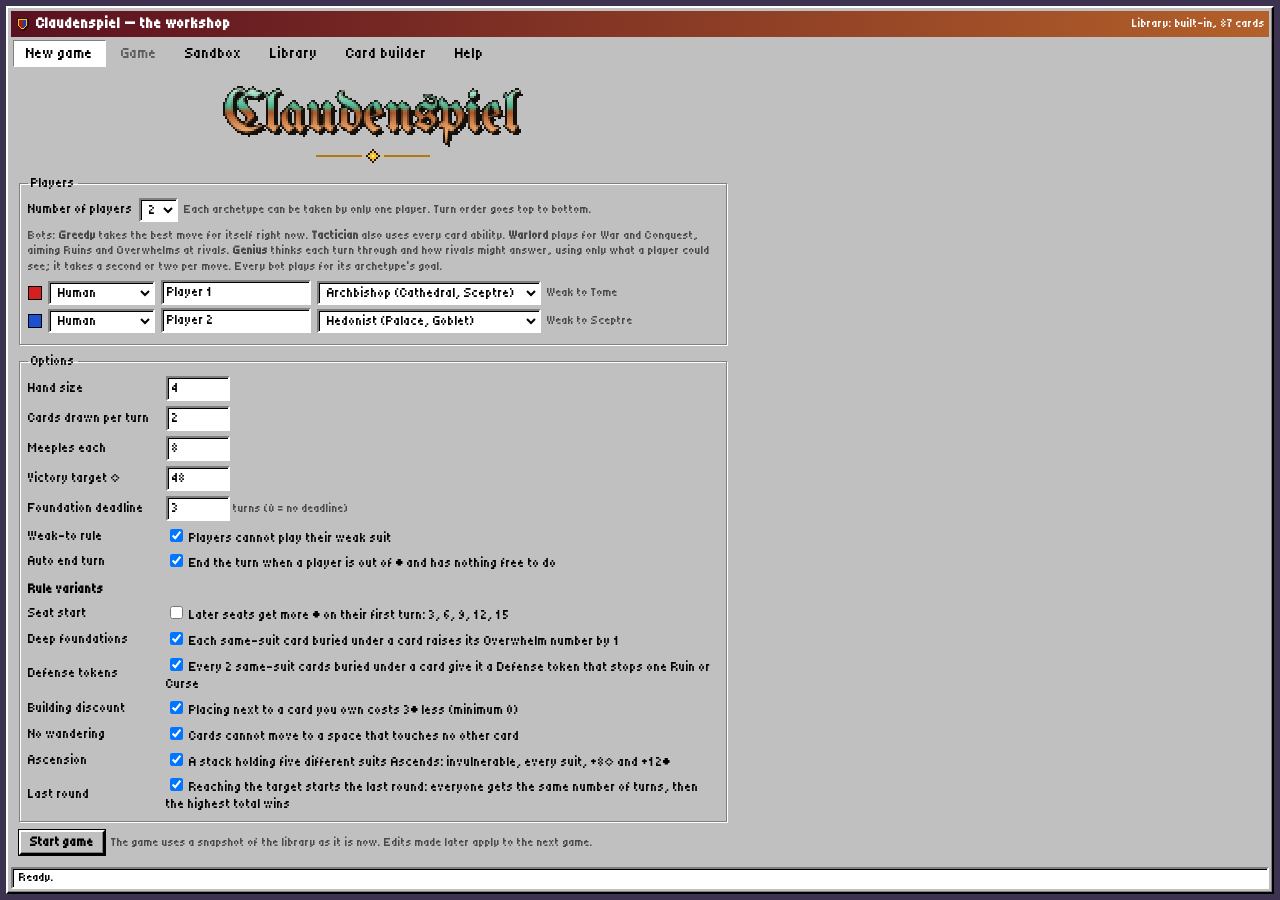
==== claudenspiel.html @ fe112f53 "Start Claudenspiel: Claude's own fork of the game, kept in claudenspiel/ A separate app with its own" ====
<!DOCTYPE html>
<html lang="en">
<head>
<meta charset="utf-8">
<meta name="viewport" content="width=device-width, initial-scale=1, viewport-fit=cover">
<title>Claudenspiel</title>
<link rel="preconnect" href="https://fonts.googleapis.com">
<link rel="preconnect" href="https://fonts.gstatic.com" crossorigin>
<link href="https://fonts.googleapis.com/css2?family=DotGothic16&display=swap" rel="stylesheet">
<link href="https://fonts.googleapis.com/css2?family=Tiny5&text=%E2%97%8F&display=swap" rel="stylesheet">
<link href="https://fonts.googleapis.com/css2?family=Jacquard+24&display=swap" rel="stylesheet">
<style>
:root { --logo: url([data-uri]); }
/* Kartenspiel styles: a Windows 95 look. Colors are variables here, redefined for dark mode below. */
/* Rules later in the file override earlier ones, so the newer tweaks sit near the bottom. */
:root {
  --desk: #008080; --face: #c0c0c0; --hi: #ffffff; --lo: #808080; --dk: #000000;
  --text: #000000; --field: #ffffff; --title1: #000080; --title2: #1084d0; --titletext: #ffffff;
  --sel: #000080; --seltext: #ffffff; --tip: #ffffe1; --muted: #4a4a4a;
  --see: #e8c400; --seefill: rgba(255, 230, 0, .38); --seenby: #00a6c8; --legal: rgba(0, 170, 0, .28); --legaledge: #008a00;
  --opt: #ff7a00; --focus: #000080;
  color-scheme: light;
  box-sizing: border-box;
  padding-top: env(safe-area-inset-top, 0px);
  padding-bottom: env(safe-area-inset-bottom, 0px);
}
/* Dark mode follows the system unless data-theme="light"; data-theme="dark" forces it. */
@media (prefers-color-scheme: dark) {
  :root:not([data-theme="light"]) {
    --desk: #0c3434; --face: #4b4b4b; --hi: #757575; --lo: #2a2a2a; --dk: #0a0a0a;
    --text: #f1f1f1; --field: #2c2c2c; --title1: #1b1b62; --title2: #3d63ad; --sel: #3d63ad; --tip: #3d3b25; --muted: #c8c8c8;
    --focus: #9ab8ff; color-scheme: dark;
  }
}
:root[data-theme="dark"] {
  --desk: #0c3434; --face: #4b4b4b; --hi: #757575; --lo: #2a2a2a; --dk: #0a0a0a;
  --text: #f1f1f1; --field: #2c2c2c; --title1: #1b1b62; --title2: #3d63ad; --sel: #3d63ad; --tip: #3d3b25; --muted: #c8c8c8;
  --focus: #9ab8ff; color-scheme: dark;
}
*, *::before, *::after { box-sizing: border-box; }
html { height: 100%; scroll-padding-top: env(safe-area-inset-top, 0px); }
/* Text is DotGothic16, whose digits are easy to tell apart. Its ● is an oversized full-width glyph, so build.sh
   loads Tiny5 with just that one character (text=●), listed first so only ● comes from it. */
body {
  height: 100%; margin: 0; background: var(--desk); color: var(--text);
  font-family: "Tiny5", "DotGothic16", Tahoma, "MS Sans Serif", Geneva, sans-serif; font-size: 13px; line-height: 1.3;
}
button, input, select, textarea { font: inherit; color: var(--text); }

/* bevels */
.raised { border: 2px solid; border-color: var(--hi) var(--dk) var(--dk) var(--hi); box-shadow: inset -1px -1px var(--lo), inset 1px 1px var(--face); background: var(--face); }
.sunken { border: 2px solid; border-color: var(--lo) var(--hi) var(--hi) var(--lo); box-shadow: inset 1px 1px var(--dk); background: var(--field); }
.etched { border: 1px solid var(--lo); box-shadow: 1px 1px 0 var(--hi), inset 1px 1px 0 var(--hi); }

.btn {
  background: var(--face); border: 2px solid; border-color: var(--hi) var(--dk) var(--dk) var(--hi);
  box-shadow: inset -1px -1px var(--lo), inset 1px 1px var(--face); padding: 2px 9px; min-height: 24px; cursor: pointer; white-space: nowrap;
}
.btn:active:not(:disabled), .btn.on { border-color: var(--dk) var(--hi) var(--hi) var(--dk); box-shadow: inset 1px 1px var(--lo); }
.btn:disabled { color: var(--lo); text-shadow: 1px 1px 0 var(--hi); cursor: default; }
.btn:focus-visible, .cellbtn:focus-visible, .tab:focus-visible { outline: 1px dotted var(--text); outline-offset: -5px; }
.btn.sm { padding: 0 6px; min-height: 20px; }
.btn.def { outline: 1px solid var(--dk); }
/* form fields */
input[type=text], input[type=number], select, textarea { background: var(--field); border: 2px solid; border-color: var(--lo) var(--hi) var(--hi) var(--lo); box-shadow: inset 1px 1px var(--dk); padding: 2px 4px; min-height: 22px; }
textarea { width: 100%; resize: vertical; }
input[type=number] { width: 64px; }
label { cursor: default; }
fieldset { border: 1px solid var(--lo); box-shadow: 1px 1px 0 var(--hi), inset 1px 1px 0 var(--hi); margin: 0 0 8px; padding: 6px 8px 8px; }
legend { padding: 0 3px; }

/* window */
.win { position: fixed; inset: max(6px, env(safe-area-inset-top, 0px)) 6px max(6px, env(safe-area-inset-bottom, 0px)) 6px; display: flex; flex-direction: column; padding: 3px; }
.titlebar { background: linear-gradient(90deg, var(--title1), var(--title2)); color: var(--titletext); display: flex; align-items: center; gap: 6px; padding: 3px 4px 3px 6px; font-weight: 700; }
.titlebar .grow { flex: 1; }
.titlebar .tb { width: 18px; height: 16px; padding: 0; min-height: 0; line-height: 10px; font-size: 11px; }
.menubar { display: flex; gap: 2px; padding: 3px 2px; flex-wrap: wrap; align-items: center; }
.tab { background: transparent; border: 1px solid transparent; padding: 2px 9px; cursor: pointer; }
.tab:hover { border-color: var(--hi) var(--lo) var(--lo) var(--hi); }
.tab.on { border-color: var(--lo) var(--hi) var(--hi) var(--lo); background: var(--field); }
.content { flex: 1; min-height: 0; display: flex; flex-direction: column; }
.statusbar { display: flex; gap: 3px; padding-top: 3px; }
.statusbar > div { padding: 1px 6px; flex: 0 0 auto; }
.statusbar > div.grow { flex: 1; min-width: 0; overflow: hidden; text-overflow: ellipsis; white-space: nowrap; }

/* panels */
.page { flex: 1; min-height: 0; display: flex; flex-direction: column; gap: 4px; padding: 4px 2px 0; }
.scroll { overflow: auto; }
.pane { padding: 6px; overflow: auto; }
.row { display: flex; gap: 6px; align-items: center; flex-wrap: wrap; }
.col { display: flex; flex-direction: column; gap: 6px; }
.muted { color: var(--muted); }
.small { font-size: 12px; }
.h { font-weight: 700; margin: 0 0 4px; font-size: 13px; }
.panelhead { background: var(--lo); color: var(--hi); padding: 1px 6px; font-weight: 700; margin: -6px -6px 6px; }
.err { background: var(--tip); border: 1px solid var(--dk); padding: 3px 6px; color: var(--text); }

/* game layout */
.gamegrid { flex: 1; min-height: 0; display: grid; grid-template-columns: 228px minmax(0, 1fr) 282px; grid-template-rows: minmax(0, 1fr) auto; gap: 4px; }
.gamegrid > .left { grid-column: 1; grid-row: 1 / span 2; display: flex; flex-direction: column; gap: 4px; min-height: 0; }
.gamegrid > .center { grid-column: 2; grid-row: 1; display: flex; flex-direction: column; min-height: 0; gap: 4px; }
.gamegrid > .right { grid-column: 3; grid-row: 1 / span 2; min-height: 0; }
.gamegrid > .bottom { grid-column: 2; grid-row: 2; }
@media (max-width: 900px) {
  .gamegrid { grid-template-columns: 1fr; grid-template-rows: auto; }
  .gamegrid > .left, .gamegrid > .center, .gamegrid > .right, .gamegrid > .bottom { grid-row: auto; grid-column: auto; }
  .page { overflow: auto; }
  .gamegrid > .center { min-height: 70vh; }
  .boardwrap { min-height: 60vh; }
}
/* players panel and log */
.players { width: 100%; border-collapse: collapse; }
.players td, .players th { padding: 2px 3px; text-align: left; white-space: nowrap; }
.players th { font-weight: 400; color: var(--muted); }
.players tr.cur td { background: var(--sel); color: var(--seltext); }
.swatch { display: inline-block; width: 10px; height: 10px; border: 1px solid var(--dk); vertical-align: -1px; }
.log { flex: 1; min-height: 80px; overflow: auto; padding: 4px; font-size: 12px; }
.log div { padding: 1px 0; border-bottom: 1px dotted var(--lo); }
.log div.turn { font-weight: 700; border-bottom: none; padding-top: 4px; }

/* board */
.boardbar { padding: 2px 4px; }
.boardwrap { flex: 1; min-height: 0; overflow: auto; position: relative; }
.boardsizer { position: relative; }
.boardinner { position: absolute; left: 0; top: 0; transform-origin: 0 0; }
.cell { position: absolute; width: 104px; height: 104px; }
.cell.empty { border: 1px dashed rgba(128, 128, 128, .35); }
.cell .coord { position: absolute; left: 3px; bottom: 2px; font-size: 9px; color: #888; }
.cellbtn { position: absolute; inset: 0; background: transparent; border: 0; padding: 0; cursor: pointer; }
.cell.legal { background: var(--legal); border: 2px solid var(--legaledge); }
.cell.legal .cost { position: absolute; inset: 0; display: grid; place-items: center; font-weight: 700; color: #064; font-size: 15px; }
.cell.legal.poor { background: rgba(128, 128, 128, .22); border: 2px dashed #8a8a8a; }
.cell.legal.poor .cost { color: #6a6a6a; font-size: 12px; text-align: center; }
.cell.opt::after { content: ""; position: absolute; inset: -4px; border: 3px solid var(--opt); pointer-events: none; }
.cell.optempty { background: rgba(255, 122, 0, .2); border: 2px solid var(--opt); }
.cell.see::before { content: ""; position: absolute; inset: -3px; border: 2px dashed var(--see); pointer-events: none; z-index: 2; }
.cell.counted::before { background: var(--seefill); border-style: solid; }
.cell.seenby::after { content: ""; position: absolute; inset: -5px; border: 2px solid var(--seenby); pointer-events: none; }
.cell.focus .card { outline: 3px solid var(--focus); outline-offset: 1px; }
.boardsizer.claiming, .boardsizer.claiming .cellbtn { cursor: var(--meep), pointer; }
.boardsizer.claiming .cell:not(.claimable) .cellbtn { cursor: var(--meep), default; }

/* cards */
.card { position: absolute; inset: 0; color: #111; background: #fff; border: 1px solid #000; box-shadow: 2px 2px 0 rgba(0, 0, 0, .35); padding: 3px 4px; display: flex; flex-direction: column; overflow: hidden; font-size: 11px; line-height: 1.15; }
.card.s-Sceptre { background: #fff6c2; } .card.s-Goblet { background: #f6dcf2; } .card.s-Sword { background: #ffdad5; }
.card.s-Bone { background: #ececec; } .card.s-Leaf { background: #dcf2d4; } .card.s-Tome { background: #d9e4ff; }
.card .top { display: flex; justify-content: space-between; align-items: center; font-weight: 700; }
.card .nm { font-weight: 700; margin-top: 2px; word-break: break-word; }
.card .ty { color: #555; font-size: 10px; }
.card .art { height: 30px; margin: 2px 0; background-size: cover; background-position: center; border: 1px solid rgba(0, 0, 0, .25); }
.card .foot { margin-top: auto; display: flex; justify-content: space-between; align-items: flex-end; gap: 2px; }
.card .val { font-weight: 700; }
.card .meeps { display: flex; gap: 2px; }
.meep { width: 11px; height: 13px; border: 1px solid #000; border-radius: 5px 5px 1px 1px; display: inline-block; }
.card .stackn { position: absolute; right: 2px; bottom: 17px; background: #333; color: #fff; font-size: 9px; padding: 0 3px; }
.card .owc { position: absolute; left: 2px; bottom: 17px; font-size: 9px; padding: 0 2px; background: #fff; border: 1px solid #999; }
.card .owc.hot { background: #ffd0d0; border-color: #c00; color: #900; font-weight: 700; }
.card .badge { position: absolute; left: 0; right: 0; bottom: 33px; text-align: center; font-size: 10px; font-weight: 700; }
.card .badge.curse { background: #5b2a86; color: #fff; }
.card.ruined { background: repeating-linear-gradient(45deg, #9a9a9a 0 4px, #b4b4b4 4px 8px) !important; color: #222; }
.card.ruined .nm { text-decoration: line-through; }
.card.big { position: relative; inset: auto; width: 100%; min-height: 300px; font-size: 13px; line-height: 1.3; padding: 8px 10px; }
.card.big .ty { font-size: 12px; }
.card.big .art { height: 120px; }
.card.big .txt { margin-top: 6px; }
.card.big .nm { font-size: 16px; }
.suitico { width: 13px; height: 13px; vertical-align: -2px; }
.card.big .suitico { width: 18px; height: 18px; }

/* hand */
.hand { display: flex; gap: 6px; padding: 6px; overflow-x: auto; min-height: 134px; align-items: flex-start; }
.hcard { position: relative; width: 88px; height: 118px; flex: 0 0 auto; }
.hcard .cellbtn { z-index: 3; }
.hcard.sel .card { outline: 3px solid var(--focus); outline-offset: 1px; transform: translateY(-4px); }
.hcard.blocked .card { opacity: .55; }
.hcard.pick .card { outline: 3px solid var(--opt); }
.prompt { padding: 4px 6px; background: var(--tip); color: var(--text); border: 1px solid var(--dk); display: flex; gap: 8px; align-items: center; flex-wrap: wrap; }

/* modal */
.modalbg { position: fixed; inset: 0; background: rgba(0, 0, 0, .35); display: grid; place-items: center; z-index: 50; padding: 12px; }
.modal { min-width: 280px; max-width: min(760px, 96vw); max-height: 90vh; display: flex; flex-direction: column; padding: 3px; }
.modal .body { padding: 10px 12px; overflow: auto; }
.modal .btns { display: flex; gap: 6px; justify-content: flex-end; padding: 0 12px 10px; flex-wrap: wrap; }

/* tables */
table.list { border-collapse: collapse; width: 100%; background: var(--field); }
table.list th { position: sticky; top: 0; text-align: left; font-weight: 400; padding: 2px 6px; background: var(--face); border: 1px solid; border-color: var(--hi) var(--dk) var(--dk) var(--hi); cursor: pointer; }
table.list td { padding: 2px 6px; white-space: nowrap; border-bottom: 1px dotted var(--lo); }
table.list tr.sel td { background: var(--sel); color: var(--seltext); }
table.list tr { cursor: default; }

/* two-column pages (library, card builder) and forms */
.split { flex: 1; min-height: 0; display: grid; grid-template-columns: minmax(0, 1fr) 300px; gap: 4px; }
@media (max-width: 800px) { .split { grid-template-columns: 1fr; } }
.form { display: grid; grid-template-columns: 130px minmax(0, 1fr); gap: 5px 8px; align-items: center; }
.form > .full { grid-column: 1 / -1; }
.help { max-width: 78ch; }
.help h2 { font-size: 15px; margin: 14px 0 4px; }
.help p, .help li { margin: 4px 0; }
.kbd { border: 1px solid var(--lo); padding: 0 4px; background: var(--field); }
.banner { padding: 6px 8px; background: var(--tip); color: var(--text); border: 1px solid var(--dk); }

.form select { max-width: 360px; }

/* hand cards at reading size */
.hand { min-height: 224px; }
.hcard { width: 150px; height: 206px; }
.card .txt.mid { margin-top: 4px; font-size: 11.5px; line-height: 1.25; }
.hand .card .nm { font-size: 12.5px; }

/* hover magnifier */
.hovercard { position: fixed; z-index: 70; width: 250px; pointer-events: none; display: none; filter: drop-shadow(3px 3px 0 rgba(0, 0, 0, .4)); }
.hovercard .card.big { min-height: 0; }
.hovercard .hovinfo { background: var(--tip); color: var(--text); border: 1px solid var(--dk); border-top: 0; padding: 4px 8px; font-size: 12px; }

/* ability available */
.cell.ready .card { box-shadow: 0 0 0 4px #19e619, 2px 2px 0 rgba(0, 0, 0, .35); }

/* overlays */
.cell.ovl-dim .card { opacity: .3; }
.cell.ovl-on .card { box-shadow: 0 0 0 4px #ffcc00, 2px 2px 0 rgba(0, 0, 0, .35); }
.ovl { position: absolute; inset: 22px 2px auto; z-index: 3; pointer-events: none; text-align: center; font-size: 26px; font-weight: 700; color: #000; background: rgba(255, 255, 255, .85); border: 2px solid #000; padding: 2px 0; line-height: 1.05; }
.ovl span { display: block; font-size: 10px; font-weight: 400; }

/* log colors */
.loglegend { font-size: 11px; padding-bottom: 3px; border-bottom: 1px solid var(--lo); margin-bottom: 2px; display: flex; flex-wrap: wrap; gap: 6px; }
.lg-play { color: #1f4fd1; } .lg-claim { color: #137a30; } .lg-ap { color: #9a5b00; } .lg-vp { color: #a07400; font-weight: 700; }
.lg-ruin { color: #b01010; } .lg-curse { color: #6a2a9a; } .lg-card { color: #555; } .lg-ref { color: #777; font-style: italic; }
.lg-win { color: #fff; background: #137a30; font-weight: 700; padding: 1px 3px; }
.log div.turn { color: #000080; }
@media (prefers-color-scheme: dark) { :root:not([data-theme="light"]) .lg-play { color: #8fb0ff; } :root:not([data-theme="light"]) .lg-claim { color: #6fdc8c; } :root:not([data-theme="light"]) .lg-ap { color: #f2b35c; } :root:not([data-theme="light"]) .lg-vp { color: #ffd54a; } :root:not([data-theme="light"]) .lg-ruin { color: #ff7b7b; } :root:not([data-theme="light"]) .lg-curse { color: #d2a0ff; } :root:not([data-theme="light"]) .lg-card { color: #bdbdbd; } :root:not([data-theme="light"]) .lg-ref { color: #a8a8a8; } :root:not([data-theme="light"]) .log div.turn { color: #a9c1ff; } }
:root[data-theme="dark"] .lg-play { color: #8fb0ff; } :root[data-theme="dark"] .lg-claim { color: #6fdc8c; } :root[data-theme="dark"] .lg-ap { color: #f2b35c; } :root[data-theme="dark"] .lg-vp { color: #ffd54a; } :root[data-theme="dark"] .lg-ruin { color: #ff7b7b; } :root[data-theme="dark"] .lg-curse { color: #d2a0ff; } :root[data-theme="dark"] .lg-card { color: #bdbdbd; } :root[data-theme="dark"] .lg-ref { color: #a8a8a8; } :root[data-theme="dark"] .log div.turn { color: #a9c1ff; }
.ovl b { display: block; }
.ovl .who { display: block; font-size: 10px; font-weight: 400; }
.tok { display: inline-block; background: #ffd54a; color: #000; border: 1px solid #8a6a00; border-radius: 9px; padding: 0 6px; font-weight: 700; }
.ovl .tok { font-size: 16px; margin-top: 2px; }
/* full-card overlays (Quickview, War): cover the card, no names */
.cell.ovl-on.ovl-full .card { box-shadow: 2px 2px 0 rgba(0, 0, 0, .35); }
.ovl.full { inset: 0; border: 1px solid #000; padding: 4px; background: #fff; display: flex; flex-direction: column; justify-content: center; gap: 2px; }
.ovl.quick .qv { display: flex; flex-direction: column; align-items: center; line-height: 1.1; }
.ovl.quick .qv + .qv { border-top: 1px dotted #999; padding-top: 3px; margin-top: 2px; }
.ovl.quick .qv b { font-size: 24px; }
.ovl.quick .qv:only-child b { font-size: 28px; }
.ovl.war { justify-content: stretch; }
.ovl.war .strip { flex: 1; border: 1px solid rgba(0, 0, 0, .45); background: rgba(0, 0, 0, .06); }
.ovl.war .wn { position: absolute; inset: 0; display: grid; place-items: center; font-size: 20px; color: #000; text-shadow: 0 0 3px #fff, 0 0 3px #fff, 0 0 3px #fff; }
.ovl.war.safe { justify-content: center; }
.ovl.war.safe .wn { font-size: 14px; position: static; }
.ovl.war.hot { outline: 3px solid #c00; outline-offset: 1px; }
.hcard .freetag { position: absolute; left: 4px; right: 4px; top: 40%; z-index: 2; background: #19e619; color: #000; border: 1px solid #000; text-align: center; font-weight: 700; font-size: 11px; pointer-events: none; }

/* ---------- type scale: important things are bigger ---------- */
body { font-size: 13px; }
.titlebar { font-size: 15px; }
.tab { font-size: 15px; padding: 3px 12px; }
.prompt { font-size: 14px; }
.btn.big { font-size: 16px; padding: 4px 16px; min-height: 34px; font-weight: 700; }
.btn.def { font-weight: 700; }
.bignum { font-size: 30px; font-weight: 700; line-height: 1; letter-spacing: .5px; }
.bignum .unit { font-size: 20px; margin-left: 2px; }
.panelhead { font-size: 13px; }
.hand + .row, .bottom .row.small b { font-size: 14px; }
.pix { image-rendering: pixelated; display: block; }
.pix.jar { width: 60px; height: 72px; flex: 0 0 auto; }
.pix.pile { width: 84px; height: 58px; flex: 0 0 auto; }
.apbox { display: flex; gap: 10px; align-items: flex-end; }
.claimstate { margin-top: 4px; font-size: 13px; color: var(--muted); }
.claimstate.avail { color: #137a30; font-weight: 700; }
.plist { display: flex; flex-direction: column; gap: 4px; }
.pcard { border: 1px solid var(--lo); padding: 3px 5px; background: var(--field); }
.pcard.cur { border: 2px solid var(--sel); box-shadow: inset 0 0 0 1px var(--hi); }
.pcard.out { opacity: .45; }
.pname { display: flex; align-items: center; gap: 4px; flex-wrap: wrap; font-size: 14px; }
.turnmark { margin-left: auto; background: var(--sel); color: var(--seltext); padding: 0 5px; font-size: 12px; }
.pbody { display: flex; align-items: flex-end; gap: 8px; }
.pstats { min-width: 0; }
@media (prefers-color-scheme: dark) { :root:not([data-theme="light"]) .claimstate.avail { color: #6fdc8c; } }
:root[data-theme="dark"] .claimstate.avail { color: #6fdc8c; }

/* ---------- QoL: affordable cards, aiming, effects ---------- */
.hcard.afford .card { box-shadow: 0 0 0 3px #19e619, 2px 2px 0 rgba(0, 0, 0, .35); }
.hcard.afford.sel .card { box-shadow: 0 0 0 3px #19e619, 0 0 0 6px var(--focus); outline: none; }
.boardsizer.aiming, .boardsizer.aiming .cellbtn { cursor: var(--sword), crosshair; }
/* animation layer (FX in ui.js) */
.fxlayer { position: fixed; inset: 0; pointer-events: none; z-index: 45; overflow: hidden; }   /* under dialogs (50), so a bot's last effects don't cover the Your turn dialog */
.fx { position: fixed; left: 0; top: 0; }
.fx.shard { border: 1px solid rgba(0, 0, 0, .35); }
.fx.dust { width: 8px; height: 8px; background: rgba(140, 130, 115, .55); border-radius: 50%; }
.fx.gem { width: 8px; height: 6px; border: 1px solid #000; box-shadow: inset 2px 2px 0 rgba(255, 255, 255, .6); }
.fx.marble { width: 7px; height: 7px; border-radius: 50%; border: 1px solid #000; box-shadow: inset 2px 2px 0 rgba(255, 255, 255, .6); }
.fx.pop { font-weight: 700; font-size: 20px; white-space: nowrap; padding: 1px 6px; border: 2px solid #000; background: #fff; color: #000; }
.fx.pop.vp { background: #ffe58a; }
.fx.pop.ap { background: #cfe0ff; }
.fx.pop.ruin { background: #ffd0d0; color: #900; }

/* Foundations: deeper suit color and a raised bevel */
.card.found { border: 3px solid; border-color: rgba(255,255,255,.85) rgba(0,0,0,.65) rgba(0,0,0,.65) rgba(255,255,255,.85); box-shadow: inset -2px -2px 0 rgba(0,0,0,.25), inset 2px 2px 0 rgba(255,255,255,.45), 2px 2px 0 rgba(0,0,0,.45); }
.card.found.s-Sceptre { background: #f0d45c; } .card.found.s-Goblet { background: #dea0d4; } .card.found.s-Sword { background: #f19a8e; }
.card.found.s-Bone { background: #c4c4c4; } .card.found.s-Leaf { background: #a9db97; } .card.found.s-Tome { background: #a1bbf0; }
.card.found .nm { letter-spacing: .3px; }
.card.found.ruined { background: repeating-linear-gradient(45deg, #7d7d7d 0 4px, #9a9a9a 4px 8px) !important; }

/* suit icons: each suit has its own dark color */
.suitico { width: 15px; height: 15px; }
.si-Sceptre { color: #8a6500; } .si-Goblet { color: #86206f; } .si-Sword { color: #9b1c10; }
.si-Bone { color: #2e2e2e; } .si-Leaf { color: #1e6b1e; } .si-Tome { color: #1b3f91; }
@media (prefers-color-scheme: dark) { :root:not([data-theme="light"]) .suitico.si-Sceptre { color: #f2c94c; } :root:not([data-theme="light"]) .suitico.si-Goblet { color: #f29ade; } :root:not([data-theme="light"]) .suitico.si-Sword { color: #ff8a7a; } :root:not([data-theme="light"]) .suitico.si-Bone { color: #e0e0e0; } :root:not([data-theme="light"]) .suitico.si-Leaf { color: #7fd67f; } :root:not([data-theme="light"]) .suitico.si-Tome { color: #8fb0ff; } }
:root[data-theme="dark"] .suitico.si-Sceptre { color: #f2c94c; } :root[data-theme="dark"] .suitico.si-Goblet { color: #f29ade; } :root[data-theme="dark"] .suitico.si-Sword { color: #ff8a7a; } :root[data-theme="dark"] .suitico.si-Bone { color: #e0e0e0; } :root[data-theme="dark"] .suitico.si-Leaf { color: #7fd67f; } :root[data-theme="dark"] .suitico.si-Tome { color: #8fb0ff; }
.card .suitico.si-Sceptre { color: #8a6500 !important; } .card .suitico.si-Goblet { color: #86206f !important; } .card .suitico.si-Sword { color: #9b1c10 !important; }
.card .suitico.si-Bone { color: #2e2e2e !important; } .card .suitico.si-Leaf { color: #1e6b1e !important; } .card .suitico.si-Tome { color: #1b3f91 !important; }
.card.big .suitico { width: 22px; height: 22px; }

/* defense tokens and Ascension */
.card .defb { position: absolute; right: 2px; top: 30px; background: transparent; border: 0; color: #1b3f91; font-size: 10px; font-weight: 700; padding: 0 2px; display: inline-flex; align-items: center; gap: 1px; }
.card .ascb { position: absolute; left: 0; right: 0; bottom: 33px; text-align: center; font-size: 10px; font-weight: 700; color: #fff; background: linear-gradient(90deg, #d0123a, #e0a400, #1aa35a, #1d5fd6, #8a2be2); }
.card.ascended { background: linear-gradient(120deg, #ffd6e0, #fff2b3, #d6ffd9, #d4e6ff, #ecd6ff, #ffd6e0) !important; background-size: 300% 300% !important; animation: poly 4s linear infinite; box-shadow: 0 0 0 2px #fff, 0 0 0 4px #8a2be2, 2px 2px 0 rgba(0, 0, 0, .35); }
@keyframes poly { 0% { background-position: 0% 50%; } 100% { background-position: 300% 50%; } }
@media (prefers-reduced-motion: reduce) { .card.ascended { animation: none; } }
.fx.pop.asc { background: linear-gradient(90deg, #ffd6e0, #fff2b3, #d6ffd9, #d4e6ff, #ecd6ff); }
.fx.pop.def { background: #d4e6ff; color: #1b3f91; }

/* weak-suit cards in discard choices */
.hcard.weak .card { filter: grayscale(1); opacity: .55; }
.hcard.weak.pick .card { opacity: .8; }
.hcard .weaktag { position: absolute; left: 4px; right: 4px; top: 40%; z-index: 2; background: #808080; color: #fff; border: 1px solid #000; text-align: center; font-size: 11px; font-weight: 700; pointer-events: none; }
/* burying: suit cursor, dashed border where suits differ */
.boardsizer.burying, .boardsizer.burying .cellbtn { cursor: var(--bury), copy; }
.cell.opt.optdash::after { border-style: dashed; }
/* stacked shields */
.card .defb { padding: 1px 2px; gap: 2px; }
.card .defb b { font-size: 10px; }
/* ● orbs: ghostly mint glow; ◇ gems: cut-stone diamonds */
.fx.marble { width: 9px; height: 9px; border: 0; background: radial-gradient(circle at 35% 35%, #ffffff 0 18%, #b6ffe4 35%, rgba(127,245,201,.75) 60%, rgba(127,245,201,0) 72%) !important; box-shadow: 0 0 8px 3px rgba(127,245,201,.75), 0 0 16px 6px rgba(127,245,201,.35); border-radius: 50%; }
.fx.gem { width: 9px; height: 9px; border: 1px solid rgba(0,0,0,.7); clip-path: polygon(50% 0, 100% 38%, 50% 100%, 0 38%); box-shadow: inset 2px 2px 0 rgba(255,255,255,.65), inset -2px -2px 0 rgba(0,0,0,.25); }
.pix.jar { filter: drop-shadow(0 0 3px rgba(127,245,201,.55)); }

/* Curses: purple flame flare, then a soft steady glow */
.card.cursed { box-shadow: 0 0 0 2px #8a3ff0, 0 0 10px 3px rgba(150, 70, 255, .55), 2px 2px 0 rgba(0, 0, 0, .35); }
.fx.flare { border: 3px solid #a24bff; border-radius: 3px; }
.fx.flame { width: 8px; height: 12px; border-radius: 50% 50% 40% 40% / 70% 70% 30% 30%; background: radial-gradient(circle at 50% 70%, #fff 0 15%, #e3a6ff 30%, #a24bff 60%, rgba(120, 30, 220, 0) 75%); }
.fx.pop.curse { background: #5b2a86; color: #fff; }
.reserve { margin-top: 3px; font-size: 14px; font-weight: 700; color: #9b1c10; }
@media (prefers-color-scheme: dark) { :root:not([data-theme="light"]) .reserve { color: #ff8a7a; } }
:root[data-theme="dark"] .reserve { color: #ff8a7a; }
.card .bonusb { position: absolute; left: 2px; bottom: 16px; background: #fff; border: 1px solid #555; color: #000; font-size: 10px; font-weight: 700; padding: 0 2px; }

/* ---------- public site: home, online pages, profiles ---------- */
input[type=password] { background: var(--field); border: 2px solid; border-color: var(--lo) var(--hi) var(--hi) var(--lo); box-shadow: inset 1px 1px var(--dk); padding: 2px 4px; }
.linkbtn { background: none; border: 0; padding: 0; color: var(--sel); text-decoration: underline; cursor: pointer; font: inherit; }
@media (prefers-color-scheme: dark) { :root:not([data-theme="light"]) .linkbtn { color: #9ab8ff; } }
:root[data-theme="dark"] .linkbtn { color: #9ab8ff; }
.home { max-width: 820px; margin: 0 auto; padding: 16px; }
.home h1 { font-size: 34px; margin: 4px 0 6px; }
.home > p { font-size: 15px; }
.choices { display: grid; grid-template-columns: repeat(auto-fit, minmax(260px, 1fr)); gap: 12px; margin: 16px 0; }
.choice { padding: 12px 14px; }
.choice h2 { margin: 0 0 6px; font-size: 20px; }
.choice p { min-height: 3.2em; }
.online { max-width: 900px; }
.online h2 { margin: 0; font-size: 18px; }
.row.spread { justify-content: space-between; margin-bottom: 6px; }
.split2 { display: grid; grid-template-columns: repeat(auto-fit, minmax(300px, 1fr)); gap: 8px; margin-top: 8px; }
.tag { font-size: 11px; padding: 0 5px; border: 1px solid var(--lo); background: var(--field); }
.tag.off { color: #9b1c10; border-color: #9b1c10; }
.code { font-size: 16px; letter-spacing: 2px; background: var(--field); border: 1px solid var(--lo); padding: 0 6px; }
.codein { width: 110px; text-transform: uppercase; letter-spacing: 2px; }
.archpick { display: flex; flex-wrap: wrap; gap: 8px; }
.archpick .hcard .card { cursor: pointer; }
.archpick .archtag { position: absolute; left: 0; right: 0; bottom: -2px; text-align: center; font-size: 11px; font-weight: 700; background: var(--face); border: 1px solid var(--dk); z-index: 2; }
.stats { display: flex; gap: 8px; flex-wrap: wrap; margin: 8px 0; }
.stat { padding: 8px 14px; min-width: 130px; }
.won { color: #137a30; }
table.list td.wrap { white-space: normal; }
table.keys td { white-space: normal; }
table.keys td:first-child { width: 110px; }

/* ---------- drag and drop ---------- */
.hcard { user-select: none; -webkit-user-select: none; -webkit-touch-callout: none; }
.draglayer { position: fixed; inset: 0; pointer-events: none; z-index: 95; }
.dragghost { position: fixed; left: 0; top: 0; width: 88px; height: 118px; opacity: .93; filter: drop-shadow(4px 6px 0 rgba(0, 0, 0, .35)); }
.dragghost.meepghost { width: 30px; height: 34px; display: grid; place-items: center; }
.dragghost.meepghost .meep { width: 22px; height: 26px; border-radius: 10px 10px 2px 2px; }
.dragghost:not([data-tip=""])::after { content: attr(data-tip); position: absolute; left: 50%; top: -26px; transform: translateX(-50%); background: var(--tip); color: var(--text); border: 1px solid #000; padding: 1px 6px; font-size: 12px; white-space: nowrap; }
.dropzone { position: fixed; left: 50%; top: 10px; transform: translateX(-50%); max-width: 90vw; padding: 12px 16px; background: var(--face); color: var(--text); border: 2px dashed #000; font-weight: 700; text-align: center; }
.dropzone.drophover { background: #ffd0d0; color: #000; }
.cell.drophover { outline: 4px solid var(--focus); outline-offset: 2px; z-index: 4; }
body.dragging, body.dragging * { cursor: grabbing !important; user-select: none; }
.meepchip { display: inline-flex; align-items: center; justify-content: center; vertical-align: middle; width: 30px; height: 30px; border: 2px solid var(--dk); background: var(--field); cursor: grab; touch-action: none; }
.meepchip .meep { width: 14px; height: 17px; }

/* ---------- phones: the game screen (gamePageMobile) ---------- */
@media (max-width: 900px), (max-height: 520px) {
  body { touch-action: manipulation; }
  .win.mwin { inset: 0; padding: 0; border: 0; box-shadow: none; }
  .win.mwin > .titlebar, .win.mwin > .menubar, .win.mwin > .statusbar { display: none; }
  .page.mgame { position: relative; padding: 0; gap: 0; overflow: hidden; }
  .mtop { display: flex; align-items: center; gap: 6px; padding: 4px 6px; padding-top: max(4px, env(safe-area-inset-top, 0px)); }
  .mtop .mname { max-width: 26vw; overflow: hidden; text-overflow: ellipsis; white-space: nowrap; }
  .mtop .mstat { font-size: 16px; font-weight: 700; white-space: nowrap; }
  .mtop .grow { flex: 1; }
  .mgame .btn { min-height: 40px; min-width: 40px; padding: 0 10px; }
  .mgame .prompt { font-size: 13px; padding: 4px 6px; }
  .mgame .boardwrap { flex: 1; min-height: 0; touch-action: none; }
  .mhand { flex: 0 0 auto; }
  .mhand .hand { min-height: 0; padding: 4px 6px 6px; gap: 6px; }
  .mhand .hcard { width: 104px; height: 142px; touch-action: pan-x; }
  .mhand .card .txt.mid { font-size: 10px; line-height: 1.15; }
  .mhand .row.small { padding: 2px 6px 0; font-size: 12px; }
  .mtabs { display: flex; gap: 4px; padding: 4px; padding-bottom: max(4px, env(safe-area-inset-bottom, 0px)); background: var(--face); border-top: 2px solid var(--hi); }
  .mtabs .btn { flex: 1; }
  .msheet { position: absolute; left: 0; right: 0; bottom: calc(52px + env(safe-area-inset-bottom, 0px)); max-height: 62%; overflow: auto; z-index: 30; padding: 6px; }
  .msheet .log { max-height: 50vh; }
  .msheet .boardbar { border: 0; box-shadow: none; padding: 0; background: none; }
  .msheet .card.big { min-height: 0; }
  .modal { max-height: 92vh; }
}
/* a phone held sideways: a shorter hand strip */
@media (max-height: 520px) {
  .mhand .hcard { width: 78px; height: 106px; }
  .mhand .card .txt.mid, .mhand .row.small { display: none; }
}

/* ---------- QC fixes ---------- */
/* short desktop windows: the left column scrolls instead of spilling past the window */
.gamegrid > .left { overflow: auto; }
.gamegrid > .left .log { min-height: 120px; }
/* Quickview totals: a light chip so each player's colour reads in dark mode too */
.qtot { background: #fff; border: 1px solid #000; padding: 0 5px; }
/* short desktop screens: give the board the room (the highlight legend is on the Help page) */
@media (min-width: 901px) and (max-height: 800px) {
  .boardbar .legend { display: none; }
  .bottom .hand { min-height: 0; }
  .bottom .hcard { width: 128px; height: 176px; }
  .bottom .card .txt.mid { font-size: 10.5px; }
}

/* light text, for a card painted dark in Dithry (its painted face says text: 'light'); suit icons in lighter inks */
.card.lighttext { color: #f4efe2; text-shadow: 1px 1px 0 rgba(0, 0, 0, .55); }
.card.lighttext .ty, .card.lighttext .txt.small { color: #d9d1bf !important; }
.card.lighttext .suitico { filter: drop-shadow(1px 1px 0 rgba(0, 0, 0, .55)); }
.card.lighttext .suitico.si-Sceptre { color: #f2d878 !important; } .card.lighttext .suitico.si-Goblet { color: #eab0de !important; } .card.lighttext .suitico.si-Sword { color: #ffa293 !important; }
.card.lighttext .suitico.si-Bone { color: #e4e4e4 !important; } .card.lighttext .suitico.si-Leaf { color: #b2e29c !important; } .card.lighttext .suitico.si-Tome { color: #b0c6ff !important; }
/* hints, unplayable cards, and the recap of other players' turns */
.prompt.hint { background: var(--field); font-size: 13px; justify-content: space-between; }
@media (max-width: 900px), (max-height: 520px) { .mhand .handinfo { display: none; } .prompt.hint { font-size: 11.5px; line-height: 1.25; padding: 2px 6px; gap: 4px; flex-wrap: nowrap; } .prompt.hint .linkbtn { white-space: nowrap; } }
.hcard .blocktag { position: absolute; left: 4px; right: 4px; bottom: 22px; z-index: 2; background: #5a5a5a; color: #fff; border: 1px solid #000; text-align: center; font-size: 10.5px; font-weight: 700; padding: 1px 2px; pointer-events: none; }
.recap { margin-top: 8px; } .recap .log { max-height: 180px; overflow: auto; margin-top: 3px; font-size: 12px; }
/* Help: a table of contents beside short sections (above them on phones) */
.helpwrap { display: grid; grid-template-columns: 210px minmax(0, 760px); gap: 10px; justify-content: center; padding: 8px; align-items: start; }
.helptoc { position: sticky; top: 8px; padding: 0 0 6px; font-size: 13px; }
.helptoc ol { margin: 6px 0 0; padding-left: 26px; } .helptoc li { margin: 3px 0; } .helptoc .linkbtn { text-align: left; }
.help .helpsec { padding-bottom: 2px; border-bottom: 1px dotted var(--lo); scroll-margin-top: 8px; transition: background-color .4s; }
.help .helpsec.flash { background-color: var(--tip); }
.help h3 { font-size: 13px; margin: 10px 0 2px; }
.help ol, .help ul { padding-left: 22px; margin: 4px 0; } .help li { margin: 3px 0; }
.help .totop { text-align: right; margin: 2px 0 6px; }
@media (max-width: 900px) { .helpwrap { grid-template-columns: 1fr; padding: 4px; } .helptoc { position: static; } .helptoc ol { columns: 2; column-gap: 14px; } .helptoc li { break-inside: avoid; } }
/* patch notes: the page, and the "What's new" window after an update (under dialogs, over the game) */
.help.notes { margin: 0 auto; }
.notes .patch { border-bottom: 1px dotted var(--lo); padding-bottom: 4px; }
.patchpop { position: fixed; right: 12px; bottom: 34px; width: min(380px, calc(100vw - 24px)); max-height: 60vh; display: flex; flex-direction: column; padding: 3px; z-index: 48; }
.patchpop .body { overflow: auto; padding: 4px 10px; font-size: 13px; }
.patchpop .patch h2 { font-size: 20px; margin: 6px 0 0; } .patchpop ul { padding-left: 18px; margin: 4px 0; } .patchpop li { margin: 3px 0; }
.patchpop .btns { display: flex; gap: 6px; align-items: center; flex-wrap: wrap; padding: 4px 8px 6px; } .patchpop .grow { flex: 1; }
@media (max-width: 900px), (max-height: 520px) { .patchpop { right: 8px; left: 8px; width: auto; bottom: calc(64px + env(safe-area-inset-bottom)); } }
a.btn { color: inherit; text-decoration: none; display: inline-flex; align-items: center; }
.appbox { margin: 0 0 12px; }
.guestrow { margin-top: 10px; padding-top: 8px; border-top: 1px dotted var(--lo); }

/* ---------- placement chevrons: green = this card would pressure that one, red = that one would pressure this card ---------- */
.chev { position: absolute; width: 6px; height: 20px; z-index: 3; pointer-events: none; opacity: .8; filter: drop-shadow(0 0 1px #000); clip-path: polygon(0 0, 50% 0, 100% 50%, 50% 100%, 0 100%, 50% 50%); }
.chev.g { background: #16b416; } .chev.r { background: #e01010; }
.cell.legal:hover .chev, .cell.drophover .chev { opacity: 1; }
/* Overwhelm pressure: chevrons in the gutter between cards (pressMarks in ui.js), the same shape as the placement ones.
   They point at the pressured card; .hot = that card is one step from Overwhelm; .dg = a Foundation's diagonal. */
.gchev { position: absolute; width: 6px; height: 20px; z-index: 3; pointer-events: none; opacity: .85; filter: drop-shadow(0 0 1px #000); clip-path: polygon(0 0, 50% 0, 100% 50%, 50% 100%, 0 100%, 50% 50%); }
.gchev.hot { width: 8px; height: 26px; opacity: 1; }
.gchev.dg { width: 5px; height: 14px; } .gchev.dg.hot { width: 6px; height: 18px; }
.chev.d-E { right:3px;top:50%;margin-top:-10px; } .chev.g.d-E { transform: rotate(0deg); } .chev.r.d-E { transform: rotate(180deg); }
.chev.g.both.d-E { margin-top:-22px; } .chev.r.both.d-E { margin-top:2px; }
.chev.d-SE { bottom:1px;right:8px; } .chev.g.d-SE { transform: rotate(45deg); } .chev.r.d-SE { transform: rotate(225deg); }
.chev.g.both.d-SE { right:2px;bottom:6px; } .chev.r.both.d-SE { right:14px;bottom:-4px; }
.chev.d-S { bottom:-4px;left:50%;margin-left:-3px; } .chev.g.d-S { transform: rotate(90deg); } .chev.r.d-S { transform: rotate(270deg); }
.chev.g.both.d-S { margin-left:-15px; } .chev.r.both.d-S { margin-left:9px; }
.chev.d-SW { bottom:1px;left:8px; } .chev.g.d-SW { transform: rotate(135deg); } .chev.r.d-SW { transform: rotate(315deg); }
.chev.g.both.d-SW { left:2px;bottom:6px; } .chev.r.both.d-SW { left:14px;bottom:-4px; }
.chev.d-W { left:3px;top:50%;margin-top:-10px; } .chev.g.d-W { transform: rotate(180deg); } .chev.r.d-W { transform: rotate(360deg); }
.chev.g.both.d-W { margin-top:-22px; } .chev.r.both.d-W { margin-top:2px; }
.chev.d-NW { top:1px;left:8px; } .chev.g.d-NW { transform: rotate(-135deg); } .chev.r.d-NW { transform: rotate(45deg); }
.chev.g.both.d-NW { left:14px;top:-4px; } .chev.r.both.d-NW { left:2px;top:6px; }
.chev.d-N { top:-4px;left:50%;margin-left:-3px; } .chev.g.d-N { transform: rotate(-90deg); } .chev.r.d-N { transform: rotate(90deg); }
.chev.g.both.d-N { margin-left:-15px; } .chev.r.both.d-N { margin-left:9px; }
.chev.d-NE { top:1px;right:8px; } .chev.g.d-NE { transform: rotate(-45deg); } .chev.r.d-NE { transform: rotate(135deg); }
.chev.g.both.d-NE { right:14px;top:-4px; } .chev.r.both.d-NE { right:2px;top:6px; }
/* the suit wheel */
.wheelbox { max-width: 460px; }
.suitwheel { width: 100%; max-width: 420px; display: block; margin: 4px auto; color: var(--text); }
.suitwheel line.arch { stroke: currentColor; stroke-width: 2.2; } .suitwheel line.sword { stroke: #b01010; stroke-width: 1.6; stroke-dasharray: 5 4; }
.suitwheel .wh-head.arch { fill: currentColor; } .suitwheel .wh-head.sword { fill: #b01010; }
.suitwheel .wh-node circle { fill: #fff; stroke: currentColor; stroke-width: 2; }
.suitwheel .wh-name { font-size: 13px; font-weight: 700; fill: currentColor; } .suitwheel .wh-arch { font-size: 11px; fill: var(--muted); }

/* ---------- a light medieval touch: Fraktur logo, crest, blackletter headings, pixel ornaments ---------- */
.sr { position: absolute; width: 1px; height: 1px; overflow: hidden; clip: rect(0 0 0 0); white-space: nowrap; }
.pix { display: block; flex: 0 0 auto; }
/* the logo is a 140 x 30 bitmap, shown at whole multiples (3x, 2x on phones) so its pixels stay square */
h1.logo { width: 420px; max-width: 100%; aspect-ratio: 140 / 30; margin: 6px auto 0; background: var(--logo) no-repeat center / contain; image-rendering: pixelated; }
h1.logo.small { width: 280px; }
@media (max-width: 460px) { h1.logo { width: 280px; } }
.fleuron { display: flex; justify-content: center; margin: 2px 0 12px; }
.titlebar .crest { margin-right: 2px; filter: drop-shadow(1px 1px 0 rgba(0, 0, 0, .45)); }
/* section headings in a pixel blackletter; user-chosen names stay in the plain font */
h2:not(.plain) { font-family: "Jacquard 24", "DotGothic16", serif; font-weight: 400; font-size: 26px; letter-spacing: .3px; line-height: 1.05; }
.help h2:not(.plain) { font-size: 24px; margin: 16px 0 4px; }
.online h2:not(.plain) { font-size: 26px; }
/* Win95 message-box layout: an icon on the left, the text beside it */
.msgbox { display: flex; gap: 14px; align-items: flex-start; }
.msgbox .pix { margin-top: 2px; }
.msgbox p:first-child { margin-top: 0; }
.prompt.winner { display: flex; align-items: center; gap: 10px; flex-wrap: wrap; }
.prompt.winner b { font-family: "Jacquard 24", "DotGothic16", serif; font-weight: 400; font-size: 26px; }
/* the board in light mode: a faded vellum war-table instead of grey paper */
/* the board's backdrop is a dithered night landscape, painted by paintScene in ui.js; these are its tones before it's drawn */
.boardwrap { background: #c9c9c9 no-repeat 0 0; image-rendering: pixelated; }
.boardsizer { image-rendering: auto; }   /* the pixelated setting is for the backdrop only */
@media (prefers-color-scheme: dark) { :root:not([data-theme="light"]) .boardwrap { background-color: #262a2a; } }
:root[data-theme="dark"] .boardwrap { background-color: #262a2a; }
/* Claudenspiel's look, loaded after Kartenspiel's style.css: a dusk-violet desk, oxblood-to-copper title bars and a
   verdigris logo, so the fork never passes for the original. */
:root { --desk: #3d3350; --title1: #5a1020; --title2: #b4602a; --sel: #5a1020; --focus: #5a1020; }
@media (prefers-color-scheme: dark) { :root:not([data-theme="light"]) { --desk: #1c1726; --title1: #3d0c18; --title2: #8a4520; --sel: #8a4520; --focus: #f0a86a; } }
:root[data-theme="dark"] { --desk: #1c1726; --title1: #3d0c18; --title2: #8a4520; --sel: #8a4520; --focus: #f0a86a; }
h1.logo { aspect-ratio: 153 / 31; width: 460px; }
h1.logo.small { width: 300px; }
@media (max-width: 460px) { h1.logo { width: 300px; } }
.log div.turn { color: #5a1020; }
</style></head><body><div id="app"></div><script>
/* Kartenspiel — starter data. Card definitions are plain JSON so they can live in a db later. */
var KData = (function () {
  var SUITS = ['Sceptre', 'Goblet', 'Sword', 'Bone', 'Leaf', 'Tome'];
  var TYPES = ['Foundation', 'Structure', 'Grounds', 'Action', 'Blessing', 'Curse'];
  var ALL4 = ['N', 'E', 'S', 'W'];

  // Every card gets every field: defaults first, then the card's own values on top.
  function c(o) {
    var d = {
      id: '', name: '', suit: 'Sceptre', type: 'Structure', cost: 0, copies: 1,
      income: 0, text: '', place: ALL4.slice(), overwhelm: null,
      score: { kind: 'none' }, sees: { area: 'none' }, onPlay: [],
      curse: null, ability: null, perTurn: null, incomePerToken: 0, mods: {},
      archetype: '', weakTo: '', art: '', note: ''
    };
    for (var k in o) d[k] = o[k];
    return d;
  }

  // The starter library (87 cards). Card fields:
  //   id                    unique; used in saves and to look the card up
  //   name, suit, type      type is one of TYPES above
  //   cost, income          ● to place it; ● it gives its owner each turn
  //   copies                how many go in the deck (Foundations start in hand instead)
  //   text, note            rules text shown on the card; designer note shown in the library
  //   place                 sides that may touch existing cards: some of N/E/S/W, or 'diag' for corners only
  //   overwhelm             enemy neighbours needed to Overwhelm it; null = default (3, Foundations 8)
  //   score                 how it is worth ◇: { kind, n, m, suit }. Formulas: cardValue0 in engine.js
  //   sees                  what the UI highlights when the card is selected
  //   onPlay                effect steps run when it's played. Handlers: H in engine.js
  //   ability               once-per-turn ability: { kind, pay, gain, ... }
  //   curse                 Curse cards only: { mode: 'under' | 'top', effect, releasedBy }
  //   perTurn, incomePerToken   token growth and ● per token (Acorn)
  //   mods                  special rule flags the engine looks for (adjacentCost, multiClaim, reaction, ...)
  //   archetype, weakTo     Foundations only: the archetype it belongs to, and the suit that archetype can't play
  //   art                   image as a data URL ('' for none)
  var STARTER = [
   {
    "id": "mausoleum",
    "name": "Mausoleum",
    "suit": "Bone",
    "type": "Foundation",
    "cost": 0,
    "copies": 1,
    "income": 8,
    "text": "3◇ per buried card in your Kingdom. You cannot play Leaf cards.",
    "place": [
     "N",
     "E",
     "S",
     "W"
    ],
    "overwhelm": null,
    "score": {
     "kind": "perBuriedInKingdom",
     "n": 3
    },
    "sees": {
     "area": "kingdom"
    },
    "onPlay": [],
    "curse": null,
    "ability": null,
    "perTurn": null,
    "incomePerToken": 0,
    "mods": {},
    "archetype": "Cryptkeeper",
    "weakTo": "Leaf",
    "art": "",
    "note": ""
   },
   {
    "id": "burial-rites",
    "name": "Burial Rites",
    "suit": "Bone",
    "type": "Action",
    "cost": 3,
    "copies": 1,
    "income": 0,
    "text": "Pick a Ruined card and flip it back over. Its suit is now Bone.",
    "place": [
     "N",
     "E",
     "S",
     "W"
    ],
    "overwhelm": null,
    "score": {
     "kind": "none"
    },
    "sees": {
     "area": "board"
    },
    "onPlay": [
     {
      "do": "unruin",
      "setSuit": "Bone"
     }
    ],
    "curse": null,
    "ability": null,
    "perTurn": null,
    "incomePerToken": 0,
    "mods": {},
    "archetype": "",
    "weakTo": "",
    "art": "",
    "note": ""
   },
   {
    "id": "embalm",
    "name": "Embalm",
    "suit": "Bone",
    "type": "Action",
    "cost": 3,
    "copies": 2,
    "income": 0,
    "text": "Bury a card from your hand under your Foundation. Do it twice if you’re the Cryptkeeper.",
    "place": [
     "N",
     "E",
     "S",
     "W"
    ],
    "overwhelm": null,
    "score": {
     "kind": "none"
    },
    "sees": {
     "area": "none"
    },
    "onPlay": [
     {
      "bonusArchetype": "Cryptkeeper",
      "bonusN": 2,
      "do": "buryFromHand",
      "n": 1
     }
    ],
    "curse": null,
    "ability": null,
    "perTurn": null,
    "incomePerToken": 0,
    "mods": {},
    "archetype": "",
    "weakTo": "",
    "art": "",
    "note": ""
   },
   {
    "id": "living-death",
    "name": "Living Death",
    "suit": "Bone",
    "type": "Action",
    "cost": 6,
    "copies": 1,
    "income": 0,
    "text": "Draw two buried cards to hand from under unclaimed cards or cards you own.",
    "place": [
     "N",
     "E",
     "S",
     "W"
    ],
    "overwhelm": null,
    "score": {
     "kind": "none"
    },
    "sees": {
     "area": "none"
    },
    "onPlay": [
     {
      "do": "drawBuried",
      "n": 2
     }
    ],
    "curse": null,
    "ability": null,
    "perTurn": null,
    "incomePerToken": 0,
    "mods": {},
    "archetype": "",
    "weakTo": "",
    "art": "",
    "note": ""
   },
   {
    "id": "sarcophagus",
    "name": "Sarcophagus",
    "suit": "Bone",
    "type": "Curse",
    "cost": 6,
    "copies": 1,
    "income": 0,
    "text": "Place this card on top of an adjacent card. That card loses its effects and owner. If a Leaf card is played adjacent to this card, destroy the Curse and return the card to its previous owner.",
    "place": [
     "N",
     "E"
    ],
    "overwhelm": null,
    "score": {
     "kind": "none"
    },
    "sees": {
     "area": "adjacent"
    },
    "onPlay": [
     {
      "area": "adjacent",
      "do": "curse"
     }
    ],
    "curse": {
     "effect": "cover",
     "mode": "top",
     "releasedBy": "Leaf"
    },
    "ability": null,
    "perTurn": null,
    "incomePerToken": 0,
    "mods": {},
    "archetype": "",
    "weakTo": "",
    "art": "",
    "note": ""
   },
   {
    "id": "procession",
    "name": "Procession",
    "suit": "Bone",
    "type": "Action",
    "cost": 3,
    "copies": 2,
    "income": 0,
    "text": "Choose a non-Cryptkeeper player. That player must give you all Bone cards in their hand. If you didn’t choose a player, draw a card.",
    "place": [
     "N",
     "E",
     "S",
     "W"
    ],
    "overwhelm": null,
    "score": {
     "kind": "none"
    },
    "sees": {
     "area": "none"
    },
    "onPlay": [
     {
      "do": "takeSuitFromHand",
      "notArchetype": "Cryptkeeper",
      "orDraw": 1,
      "suit": "Bone"
     }
    ],
    "curse": null,
    "ability": null,
    "perTurn": null,
    "incomePerToken": 0,
    "mods": {},
    "archetype": "",
    "weakTo": "",
    "art": "",
    "note": ""
   },
   {
    "id": "obelisk",
    "name": "Obelisk",
    "suit": "Bone",
    "type": "Structure",
    "cost": 16,
    "copies": 1,
    "income": 6,
    "text": "Worth 8◇. Double its value if fully surrounded.",
    "place": [
     "N",
     "E",
     "S",
     "W"
    ],
    "overwhelm": null,
    "score": {
     "kind": "flatDoubledIfSurrounded",
     "n": 8
    },
    "sees": {
     "area": "adjacent"
    },
    "onPlay": [],
    "curse": null,
    "ability": null,
    "perTurn": null,
    "incomePerToken": 0,
    "mods": {},
    "archetype": "",
    "weakTo": "",
    "art": "",
    "note": ""
   },
   {
    "id": "last-will",
    "name": "Last Will and Testament",
    "suit": "Bone",
    "type": "Action",
    "cost": 9,
    "copies": 1,
    "income": 0,
    "text": "Choose a card from your hand and set it aside. You may play it for free next turn.",
    "place": [
     "N",
     "E",
     "S",
     "W"
    ],
    "overwhelm": null,
    "score": {
     "kind": "none"
    },
    "sees": {
     "area": "none"
    },
    "onPlay": [
     {
      "do": "setAside"
     }
    ],
    "curse": null,
    "ability": null,
    "perTurn": null,
    "incomePerToken": 0,
    "mods": {},
    "archetype": "",
    "weakTo": "",
    "art": "",
    "note": "If you don’t play it on your next turn, it stays in your hand at its normal cost."
   },
   {
    "id": "funeral-pyre",
    "name": "Funeral Pyre",
    "suit": "Bone",
    "type": "Structure",
    "cost": 6,
    "copies": 2,
    "income": 2,
    "text": "Once per turn, you may bury a card from your hand under this card.",
    "place": [
     "E",
     "W",
     "S"
    ],
    "overwhelm": null,
    "score": {
     "kind": "none"
    },
    "sees": {
     "area": "none"
    },
    "onPlay": [],
    "curse": null,
    "ability": {
     "kind": "buryHand",
     "pay": 0
    },
    "perTurn": null,
    "incomePerToken": 0,
    "mods": {},
    "archetype": "",
    "weakTo": "",
    "art": "",
    "note": ""
   },
   {
    "id": "crumbling-ossuary",
    "name": "Crumbling Ossuary",
    "suit": "Bone",
    "type": "Structure",
    "cost": 9,
    "copies": 2,
    "income": 0,
    "text": "Whenever a non-Cryptkeeper player claims this card or an adjacent card, they lose their remaining ● for their turn.",
    "place": [
     "N",
     "E",
     "S",
     "W"
    ],
    "overwhelm": null,
    "score": {
     "kind": "flat",
     "n": 6
    },
    "sees": {
     "area": "adjacent"
    },
    "onPlay": [],
    "curse": null,
    "ability": null,
    "perTurn": null,
    "incomePerToken": 0,
    "mods": {
     "claimDrain": "Cryptkeeper"
    },
    "archetype": "",
    "weakTo": "",
    "art": "",
    "note": ""
   },
   {
    "id": "palace",
    "name": "Palace",
    "suit": "Goblet",
    "type": "Foundation",
    "cost": 0,
    "copies": 1,
    "income": 8,
    "text": "4◇ per Goblet card in your Kingdom, 3◇ per Goblet card not in it. You cannot play Sceptre cards.",
    "place": [
     "N",
     "E",
     "S",
     "W"
    ],
    "overwhelm": null,
    "score": {
     "kind": "perSuitSplit",
     "m": 3,
     "n": 4,
     "suit": "Goblet"
    },
    "sees": {
     "area": "board",
     "suit": "Goblet"
    },
    "onPlay": [],
    "curse": null,
    "ability": null,
    "perTurn": null,
    "incomePerToken": 0,
    "mods": {},
    "archetype": "Hedonist",
    "weakTo": "Sceptre",
    "art": "",
    "note": ""
   },
   {
    "id": "gluttony",
    "name": "Gluttony",
    "suit": "Goblet",
    "type": "Blessing",
    "cost": 3,
    "copies": 2,
    "income": 0,
    "text": "Draw 2 cards, then discard 1. You cannot play this card if you own more than 3 Sceptre cards.",
    "place": [
     "N",
     "E",
     "S",
     "W"
    ],
    "overwhelm": null,
    "score": {
     "kind": "none"
    },
    "sees": {
     "area": "none"
    },
    "onPlay": [
     {
      "do": "draw",
      "n": 2
     },
     {
      "do": "discard",
      "n": 1
     }
    ],
    "curse": null,
    "ability": null,
    "perTurn": null,
    "incomePerToken": 0,
    "mods": {
     "cannotPlayIfOwnMore": {
      "n": 3,
      "suit": "Sceptre"
     }
    },
    "archetype": "",
    "weakTo": "",
    "art": "",
    "note": "The library sheet lists this as a Curse; kept as a Blessing because it has no Curse effect."
   },
   {
    "id": "gundy-and-dundy",
    "name": "Gundy and Dundy",
    "suit": "Goblet",
    "type": "Structure",
    "cost": 6,
    "copies": 2,
    "income": 3,
    "text": "Any number of players can claim this card. Worth 8◇, minus 2◇ for each claimant beyond 1.",
    "place": [
     "E",
     "W"
    ],
    "overwhelm": null,
    "score": {
     "kind": "flatMinusPerExtraClaimant",
     "m": 2,
     "n": 8
    },
    "sees": {
     "area": "none"
    },
    "onPlay": [],
    "curse": null,
    "ability": null,
    "perTurn": null,
    "incomePerToken": 0,
    "mods": {
     "multiClaim": true
    },
    "archetype": "",
    "weakTo": "",
    "art": "",
    "note": ""
   },
   {
    "id": "choreography",
    "name": "Choreography and Merriment",
    "suit": "Goblet",
    "type": "Structure",
    "cost": 6,
    "copies": 2,
    "income": 3,
    "text": "1◇ per Goblet card in your Kingdom. Once per turn, you may move this card to an adjacent space.",
    "place": [
     "N",
     "E",
     "S",
     "W"
    ],
    "overwhelm": null,
    "score": {
     "kind": "perSuitInKingdom",
     "m": 0,
     "n": 1,
     "suit": "Goblet"
    },
    "sees": {
     "area": "adjacent"
    },
    "onPlay": [],
    "curse": null,
    "ability": {
     "kind": "move",
     "pay": 0
    },
    "perTurn": null,
    "incomePerToken": 0,
    "mods": {},
    "archetype": "",
    "weakTo": "",
    "art": "",
    "note": ""
   },
   {
    "id": "fairgrounds",
    "name": "Fairgrounds",
    "suit": "Goblet",
    "type": "Structure",
    "cost": 9,
    "copies": 2,
    "income": 3,
    "text": "",
    "place": [
     "N",
     "E",
     "S",
     "W"
    ],
    "overwhelm": null,
    "score": {
     "kind": "flat",
     "n": 4
    },
    "sees": {
     "area": "none"
    },
    "onPlay": [],
    "curse": null,
    "ability": null,
    "perTurn": null,
    "incomePerToken": 0,
    "mods": {},
    "archetype": "",
    "weakTo": "",
    "art": "",
    "note": ""
   },
   {
    "id": "secrets-and-whispers",
    "name": "Secrets and Whispers",
    "suit": "Goblet",
    "type": "Action",
    "cost": 6,
    "copies": 1,
    "income": 0,
    "text": "Curse a card adjacent to one of yours. That card cannot generate ●.",
    "place": [
     "N",
     "E",
     "S",
     "W"
    ],
    "overwhelm": null,
    "score": {
     "kind": "none"
    },
    "sees": {
     "area": "adjacentToOwn"
    },
    "onPlay": [
     {
      "area": "adjacentToOwn",
      "do": "curse"
     }
    ],
    "curse": {
     "effect": "noIncome",
     "mode": "under"
    },
    "ability": null,
    "perTurn": null,
    "incomePerToken": 0,
    "mods": {},
    "archetype": "",
    "weakTo": "",
    "art": "",
    "note": ""
   },
   {
    "id": "den-of-sin",
    "name": "Den of Sin",
    "suit": "Goblet",
    "type": "Structure",
    "cost": 12,
    "copies": 1,
    "income": 6,
    "text": "You may corrupt two adjacent cards. Their suit is now Goblet. 2◇ per adjacent Goblet card.",
    "place": [
     "N",
     "E",
     "S",
     "W"
    ],
    "overwhelm": null,
    "score": {
     "kind": "perAdjacentSuit",
     "n": 2,
     "suit": "Goblet"
    },
    "sees": {
     "area": "adjacent",
     "suit": "Goblet"
    },
    "onPlay": [
     {
      "area": "adjacent",
      "count": 2,
      "do": "setSuit",
      "optional": true,
      "suit": "Goblet"
     }
    ],
    "curse": null,
    "ability": null,
    "perTurn": null,
    "incomePerToken": 0,
    "mods": {},
    "archetype": "",
    "weakTo": "",
    "art": "",
    "note": ""
   },
   {
    "id": "ballroom",
    "name": "Ballroom",
    "suit": "Goblet",
    "type": "Structure",
    "cost": 12,
    "copies": 2,
    "income": 4,
    "text": "Whenever a card moves adjacent to this card, the owner of Ballroom may draw a card.",
    "place": [
     "N",
     "E",
     "S",
     "W"
    ],
    "overwhelm": null,
    "score": {
     "kind": "flat",
     "n": 4
    },
    "sees": {
     "area": "adjacent"
    },
    "onPlay": [],
    "curse": null,
    "ability": null,
    "perTurn": null,
    "incomePerToken": 0,
    "mods": {
     "drawOnMoveIn": 1
    },
    "archetype": "",
    "weakTo": "",
    "art": "",
    "note": ""
   },
   {
    "id": "spice-caravan",
    "name": "Spice Caravan",
    "suit": "Goblet",
    "type": "Structure",
    "cost": 3,
    "copies": 1,
    "income": 8,
    "text": "At the end of your turn, this card moves one space East or West. If both spaces are occupied, Spice Caravan is discarded. If it moved successfully, you get 1◇ token.",
    "place": [
     "N",
     "E",
     "S",
     "W"
    ],
    "overwhelm": null,
    "score": {
     "kind": "none"
    },
    "sees": {
     "area": "none"
    },
    "onPlay": [],
    "curse": null,
    "ability": null,
    "perTurn": null,
    "incomePerToken": 0,
    "mods": {
     "caravan": 1
    },
    "archetype": "",
    "weakTo": "",
    "art": "",
    "note": "Tries East first, then West."
   },
   {
    "id": "sleeping-giant",
    "name": "Sleeping Giant",
    "suit": "Goblet",
    "type": "Structure",
    "cost": 9,
    "copies": 1,
    "income": 1,
    "text": "If a card moves or is Ruined adjacent to this card: the Sleeping Giant moves into that occupied space, leaving behind all cards that were buried under it. The card that was in that space, and all cards buried under it, are buried under the Sleeping Giant. (Burying invalidates claims.)",
    "place": [
     "N",
     "E",
     "S",
     "W"
    ],
    "overwhelm": null,
    "score": {
     "kind": "flat",
     "n": 5
    },
    "sees": {
     "area": "adjacent"
    },
    "onPlay": [],
    "curse": null,
    "ability": null,
    "perTurn": null,
    "incomePerToken": 0,
    "mods": {
     "giant": 1
    },
    "archetype": "",
    "weakTo": "",
    "art": "",
    "note": "Moves into the space of the card that moved or was Ruined."
   },
   {
    "id": "orchard",
    "name": "Orchard",
    "suit": "Leaf",
    "type": "Foundation",
    "cost": 0,
    "copies": 1,
    "income": 8,
    "text": "3◇ for each card in the largest contiguous region in your Kingdom. You cannot play Goblet cards.",
    "place": [
     "N",
     "E",
     "S",
     "W"
    ],
    "overwhelm": null,
    "score": {
     "kind": "largestRegion",
     "n": 3
    },
    "sees": {
     "area": "kingdom"
    },
    "onPlay": [],
    "curse": null,
    "ability": null,
    "perTurn": null,
    "incomePerToken": 0,
    "mods": {},
    "archetype": "Gardener",
    "weakTo": "Goblet",
    "art": "",
    "note": ""
   },
   {
    "id": "acorn",
    "name": "Acorn",
    "suit": "Leaf",
    "type": "Structure",
    "cost": 6,
    "copies": 2,
    "income": 0,
    "text": "−1◇. At the end of your turn, place 1◇ token on this card. +1● per turn for each token on this card.",
    "place": [
     "N",
     "E",
     "S",
     "W"
    ],
    "overwhelm": null,
    "score": {
     "kind": "flatPlusTokens",
     "n": -1
    },
    "sees": {
     "area": "none"
    },
    "onPlay": [],
    "curse": null,
    "ability": null,
    "perTurn": {
     "token": 1,
     "when": "ownerTurnEnd"
    },
    "incomePerToken": 1,
    "mods": {},
    "archetype": "",
    "weakTo": "",
    "art": "",
    "note": ""
   },
   {
    "id": "irrigation-canals",
    "name": "Irrigation Canals",
    "suit": "Leaf",
    "type": "Structure",
    "cost": 6,
    "copies": 2,
    "income": 0,
    "text": "8◇, minus 1 for each adjacent card not owned by this card’s owner.",
    "place": [
     "N",
     "E",
     "S",
     "W"
    ],
    "overwhelm": null,
    "score": {
     "kind": "flatMinusPerAdjacentNotOwned",
     "m": 1,
     "n": 8
    },
    "sees": {
     "area": "adjacent"
    },
    "onPlay": [],
    "curse": null,
    "ability": null,
    "perTurn": null,
    "incomePerToken": 0,
    "mods": {},
    "archetype": "",
    "weakTo": "",
    "art": "",
    "note": ""
   },
   {
    "id": "turn-the-soil",
    "name": "Turn the Soil",
    "suit": "Leaf",
    "type": "Action",
    "cost": 3,
    "copies": 2,
    "income": 0,
    "text": "Discard your hand. Draw up to your hand size, plus one for every two Leaf cards in your Kingdom (rounded down).",
    "place": [
     "N",
     "E",
     "S",
     "W"
    ],
    "overwhelm": null,
    "score": {
     "kind": "none"
    },
    "sees": {
     "area": "none"
    },
    "onPlay": [
     {
      "do": "discardHand"
     },
     {
      "do": "drawTo",
      "plusPer": {
       "per": 2,
       "suit": "Leaf"
      }
     }
    ],
    "curse": null,
    "ability": null,
    "perTurn": null,
    "incomePerToken": 0,
    "mods": {},
    "archetype": "",
    "weakTo": "",
    "art": "",
    "note": ""
   },
   {
    "id": "burrow",
    "name": "Burrow",
    "suit": "Leaf",
    "type": "Structure",
    "cost": 6,
    "copies": 2,
    "income": 3,
    "text": "1◇ per card north of this card.",
    "place": [
     "N",
     "E",
     "W"
    ],
    "overwhelm": null,
    "score": {
     "kind": "perCardNorth",
     "n": 1
    },
    "sees": {
     "area": "north"
    },
    "onPlay": [],
    "curse": null,
    "ability": null,
    "perTurn": null,
    "incomePerToken": 0,
    "mods": {},
    "archetype": "",
    "weakTo": "",
    "art": "",
    "note": ""
   },
   {
    "id": "fountain",
    "name": "Fountain",
    "suit": "Leaf",
    "type": "Structure",
    "cost": 6,
    "copies": 2,
    "income": 3,
    "text": "2◇ per adjacent Leaf card.",
    "place": [
     "N",
     "S"
    ],
    "overwhelm": null,
    "score": {
     "kind": "perAdjacentSuit",
     "n": 2,
     "suit": "Leaf"
    },
    "sees": {
     "area": "adjacent",
     "suit": "Leaf"
    },
    "onPlay": [],
    "curse": null,
    "ability": null,
    "perTurn": null,
    "incomePerToken": 0,
    "mods": {},
    "archetype": "",
    "weakTo": "",
    "art": "",
    "note": ""
   },
   {
    "id": "topiary",
    "name": "Topiary",
    "suit": "Leaf",
    "type": "Structure",
    "cost": 12,
    "copies": 1,
    "income": 0,
    "text": "Copy an adjacent card with a cost up to 12●. This card is still a Leaf card.",
    "place": [
     "E",
     "W"
    ],
    "overwhelm": null,
    "score": {
     "kind": "none"
    },
    "sees": {
     "area": "adjacent"
    },
    "onPlay": [
     {
      "area": "adjacent",
      "do": "copy",
      "maxCost": 12
     }
    ],
    "curse": null,
    "ability": null,
    "perTurn": null,
    "incomePerToken": 0,
    "mods": {},
    "archetype": "",
    "weakTo": "",
    "art": "",
    "note": "Copies the target’s ◇ value, income and abilities, not its one-time effects."
   },
   {
    "id": "volcanic-soil",
    "name": "Volcanic Soil",
    "suit": "Leaf",
    "type": "Structure",
    "cost": 12,
    "copies": 1,
    "income": 0,
    "text": "When placed: for each non-buried card in the column north of this one, that card’s owner gets +1◇, or +2◇ if the card has any cards buried under it.",
    "place": [
     "N"
    ],
    "overwhelm": null,
    "score": {
     "kind": "none"
    },
    "sees": {
     "area": "north"
    },
    "onPlay": [
     {
      "buried": 2,
      "do": "northBonusOnce",
      "plain": 1
     }
    ],
    "curse": null,
    "ability": null,
    "perTurn": null,
    "incomePerToken": 0,
    "mods": {},
    "archetype": "",
    "weakTo": "",
    "art": "",
    "note": ""
   },
   {
    "id": "wise-old-tree",
    "name": "The Wise Old Tree",
    "suit": "Leaf",
    "type": "Structure",
    "cost": 6,
    "copies": 1,
    "income": 0,
    "text": "This card cannot be Ruined, Buried, Cursed, or Overwhelmed. Its suit cannot be modified. Cards cannot be placed on top of it. It cannot be claimed, but it does count as part of the Gardener’s Kingdom.",
    "place": [
     "N",
     "E",
     "S",
     "W"
    ],
    "overwhelm": null,
    "score": {
     "kind": "none"
    },
    "sees": {
     "area": "none"
    },
    "onPlay": [],
    "curse": null,
    "ability": null,
    "perTurn": null,
    "incomePerToken": 0,
    "mods": {
     "immune": true,
     "kingdomOf": "Gardener"
    },
    "archetype": "",
    "weakTo": "",
    "art": "",
    "note": ""
   },
   {
    "id": "proliferation",
    "name": "Proliferation",
    "suit": "Leaf",
    "type": "Action",
    "cost": 9,
    "copies": 1,
    "income": 0,
    "text": "Create a copy of a Leaf card in your Kingdom and add it to your hand.",
    "place": [
     "N",
     "E",
     "S",
     "W"
    ],
    "overwhelm": null,
    "score": {
     "kind": "none"
    },
    "sees": {
     "area": "none"
    },
    "onPlay": [
     {
      "do": "copyToHand",
      "suit": "Leaf"
     }
    ],
    "curse": null,
    "ability": null,
    "perTurn": null,
    "incomePerToken": 0,
    "mods": {},
    "archetype": "",
    "weakTo": "",
    "art": "",
    "note": "Foundations cannot be copied."
   },
   {
    "id": "cathedral",
    "name": "Cathedral",
    "suit": "Sceptre",
    "type": "Foundation",
    "cost": 0,
    "copies": 1,
    "income": 8,
    "text": "6◇ per Sceptre card in your Kingdom. You cannot play Tome cards.",
    "place": [
     "N",
     "E",
     "S",
     "W"
    ],
    "overwhelm": null,
    "score": {
     "kind": "perSuitInKingdom",
     "n": 6,
     "suit": "Sceptre"
    },
    "sees": {
     "area": "kingdom",
     "suit": "Sceptre"
    },
    "onPlay": [],
    "curse": null,
    "ability": null,
    "perTurn": null,
    "incomePerToken": 0,
    "mods": {},
    "archetype": "Archbishop",
    "weakTo": "Tome",
    "art": "",
    "note": "Assumed “each Sceptre card” means Sceptre cards in your Kingdom."
   },
   {
    "id": "communion",
    "name": "Communion",
    "suit": "Sceptre",
    "type": "Structure",
    "cost": 9,
    "copies": 1,
    "income": 3,
    "text": "Draw a card, then discard a card.",
    "place": [
     "N",
     "S"
    ],
    "overwhelm": null,
    "score": {
     "kind": "flat",
     "n": 5
    },
    "sees": {
     "area": "none"
    },
    "onPlay": [
     {
      "do": "draw",
      "n": 1
     },
     {
      "do": "discard",
      "n": 1
     }
    ],
    "curse": null,
    "ability": null,
    "perTurn": null,
    "incomePerToken": 0,
    "mods": {},
    "archetype": "",
    "weakTo": "",
    "art": "",
    "note": ""
   },
   {
    "id": "absolution",
    "name": "Absolution",
    "suit": "Sceptre",
    "type": "Action",
    "cost": 6,
    "copies": 1,
    "income": 0,
    "text": "If an adjacent card is Cursed, replace the Curse with this card, destroying it. You may change the card’s suit.",
    "place": [
     "N",
     "E",
     "S",
     "W"
    ],
    "overwhelm": null,
    "score": {
     "kind": "none"
    },
    "sees": {
     "area": "adjacent"
    },
    "onPlay": [
     {
      "area": "adjacent",
      "chooseSuit": true,
      "do": "removeCurse"
     }
    ],
    "curse": null,
    "ability": null,
    "perTurn": null,
    "incomePerToken": 0,
    "mods": {},
    "archetype": "",
    "weakTo": "",
    "art": "",
    "note": ""
   },
   {
    "id": "convert",
    "name": "Convert",
    "suit": "Sceptre",
    "type": "Action",
    "cost": 6,
    "copies": 2,
    "income": 0,
    "text": "A card adjacent to a card you own has its suit changed to your choice of suit.",
    "place": [
     "N",
     "E",
     "S",
     "W"
    ],
    "overwhelm": null,
    "score": {
     "kind": "none"
    },
    "sees": {
     "area": "adjacentToOwn"
    },
    "onPlay": [
     {
      "area": "adjacentToOwn",
      "do": "setSuit",
      "suit": "choose"
     }
    ],
    "curse": null,
    "ability": null,
    "perTurn": null,
    "incomePerToken": 0,
    "mods": {},
    "archetype": "",
    "weakTo": "",
    "art": "",
    "note": ""
   },
   {
    "id": "inquisition",
    "name": "Inquisition",
    "suit": "Sceptre",
    "type": "Action",
    "cost": 6,
    "copies": 1,
    "income": 0,
    "text": "Choose a suit. Discard cards from the top of the deck until you reveal one of that suit. Draw it to hand.",
    "place": [
     "N",
     "E",
     "S",
     "W"
    ],
    "overwhelm": null,
    "score": {
     "kind": "none"
    },
    "sees": {
     "area": "none"
    },
    "onPlay": [
     {
      "do": "searchSuit",
      "rest": "discard"
     }
    ],
    "curse": null,
    "ability": null,
    "perTurn": null,
    "incomePerToken": 0,
    "mods": {},
    "archetype": "",
    "weakTo": "",
    "art": "",
    "note": ""
   },
   {
    "id": "sanctuary",
    "name": "Sanctuary",
    "suit": "Sceptre",
    "type": "Structure",
    "cost": 12,
    "copies": 3,
    "income": 6,
    "text": "",
    "place": [
     "N",
     "E",
     "S",
     "W"
    ],
    "overwhelm": null,
    "score": {
     "kind": "flat",
     "n": 4
    },
    "sees": {
     "area": "none"
    },
    "onPlay": [],
    "curse": null,
    "ability": null,
    "perTurn": null,
    "incomePerToken": 0,
    "mods": {},
    "archetype": "",
    "weakTo": "",
    "art": "",
    "note": ""
   },
   {
    "id": "lay-on-hands",
    "name": "Lay on Hands",
    "suit": "Sceptre",
    "type": "Action",
    "cost": 9,
    "copies": 1,
    "income": 0,
    "text": "Remove a Curse from a card you own.",
    "place": [
     "N",
     "E",
     "S",
     "W"
    ],
    "overwhelm": null,
    "score": {
     "kind": "none"
    },
    "sees": {
     "area": "none"
    },
    "onPlay": [
     {
      "area": "kingdom",
      "do": "removeCurse"
     }
    ],
    "curse": null,
    "ability": null,
    "perTurn": null,
    "incomePerToken": 0,
    "mods": {},
    "archetype": "",
    "weakTo": "",
    "art": "",
    "note": ""
   },
   {
    "id": "tithing-hall",
    "name": "Tithing Hall",
    "suit": "Sceptre",
    "type": "Structure",
    "cost": 12,
    "copies": 1,
    "income": 8,
    "text": "Once per turn, you may convert a card adjacent to a card you own to your choice of suit for 6●.",
    "place": [
     "N",
     "E",
     "S",
     "W"
    ],
    "overwhelm": null,
    "score": {
     "kind": "none"
    },
    "sees": {
     "area": "adjacentToOwn"
    },
    "onPlay": [],
    "curse": null,
    "ability": {
     "area": "adjacentToOwn",
     "kind": "convert",
     "pay": 6
    },
    "perTurn": null,
    "incomePerToken": 0,
    "mods": {},
    "archetype": "",
    "weakTo": "",
    "art": "",
    "note": ""
   },
   {
    "id": "tithe",
    "name": "Tithe",
    "suit": "Sceptre",
    "type": "Action",
    "cost": 12,
    "copies": 1,
    "income": 0,
    "text": "Choose a card on the field with at least 2 neighboring Sceptre cards. The owner of that card chooses two cards, then lets you pick a random one to put in your hand.",
    "place": [
     "N",
     "E",
     "S",
     "W"
    ],
    "overwhelm": null,
    "score": {
     "kind": "none"
    },
    "sees": {
     "area": "none"
    },
    "onPlay": [
     {
      "do": "tithe",
      "need": 2,
      "suit": "Sceptre"
     }
    ],
    "curse": null,
    "ability": null,
    "perTurn": null,
    "incomePerToken": 0,
    "mods": {},
    "archetype": "",
    "weakTo": "",
    "art": "",
    "note": ""
   },
   {
    "id": "confessional",
    "name": "Confessional",
    "suit": "Sceptre",
    "type": "Structure",
    "cost": 15,
    "copies": 2,
    "income": 6,
    "text": "On their turn, any player may turn in a Curse (from a Cursed card on the board, or from their hand). They gain 3◇, and the Archbishop takes the Curse into their hand.",
    "place": [
     "N",
     "E",
     "S",
     "W"
    ],
    "overwhelm": null,
    "score": {
     "kind": "flat",
     "m": 0,
     "n": 4,
     "suit": "Sceptre"
    },
    "sees": {
     "area": "none"
    },
    "onPlay": [],
    "curse": null,
    "ability": {
     "kind": "confess",
     "pay": 0,
     "anyPlayer": true,
     "gain": 3,
     "toArchetype": "Archbishop"
    },
    "perTurn": null,
    "incomePerToken": 0,
    "mods": {},
    "archetype": "",
    "weakTo": "",
    "art": "",
    "note": "The Archbishop can only turn in Curses from the board."
   },
   {
    "id": "flying-buttresses",
    "name": "Flying Buttresses",
    "suit": "Sceptre",
    "type": "Structure",
    "cost": 15,
    "copies": 2,
    "income": 8,
    "text": "This card cannot be Buried.",
    "place": [
     "N",
     "E",
     "S",
     "W"
    ],
    "overwhelm": null,
    "score": {
     "kind": "flat",
     "n": 6
    },
    "sees": {
     "area": "none"
    },
    "onPlay": [],
    "curse": null,
    "ability": null,
    "perTurn": null,
    "incomePerToken": 0,
    "mods": {
     "unburiable": true
    },
    "archetype": "",
    "weakTo": "",
    "art": "",
    "note": ""
   },
   {
    "id": "warcamp",
    "name": "Warcamp",
    "suit": "Sword",
    "type": "Foundation",
    "cost": 0,
    "copies": 1,
    "income": 8,
    "text": "4◇ tokens per card you Ruin and 8◇ tokens per card you Overwhelm, paid when it happens. Each time, you also gain 12 Reserves: ● that stay until you spend them. You cannot play Bone cards.",
    "place": [
     "N",
     "E",
     "S",
     "W"
    ],
    "overwhelm": null,
    "score": {
     "kind": "none"
    },
    "sees": {
     "area": "none"
    },
    "onPlay": [],
    "curse": null,
    "ability": null,
    "perTurn": null,
    "incomePerToken": 0,
    "mods": {
     "payoutOnOverwhelm": 8,
     "payoutOnRuin": 4,
     "reserveOnRuin": 12
    },
    "archetype": "Warmonger",
    "weakTo": "Bone",
    "art": "",
    "note": ""
   },
   {
    "id": "phalanx",
    "name": "Phalanx",
    "suit": "Sword",
    "type": "Action",
    "cost": 6,
    "copies": 2,
    "income": 0,
    "text": "Ruin an adjacent non-Bone card.",
    "place": [
     "N",
     "E",
     "S",
     "W"
    ],
    "overwhelm": null,
    "score": {
     "kind": "none"
    },
    "sees": {
     "area": "adjacent"
    },
    "onPlay": [
     {
      "area": "adjacent",
      "do": "ruin",
      "notSuit": "Bone"
     }
    ],
    "curse": null,
    "ability": null,
    "perTurn": null,
    "incomePerToken": 0,
    "mods": {},
    "archetype": "",
    "weakTo": "",
    "art": "",
    "note": ""
   },
   {
    "id": "encampment",
    "name": "Encampment",
    "suit": "Sword",
    "type": "Structure",
    "cost": 9,
    "copies": 2,
    "income": 6,
    "text": "This card requires 1 additional card to Overwhelm it.",
    "place": [
     "N",
     "E",
     "S",
     "W"
    ],
    "overwhelm": 4,
    "score": {
     "kind": "flat",
     "n": 2
    },
    "sees": {
     "area": "none"
    },
    "onPlay": [],
    "curse": null,
    "ability": null,
    "perTurn": null,
    "incomePerToken": 0,
    "mods": {},
    "archetype": "",
    "weakTo": "",
    "art": "",
    "note": ""
   },
   {
    "id": "halberd-strike",
    "name": "Halberd Strike",
    "suit": "Sword",
    "type": "Action",
    "cost": 6,
    "copies": 2,
    "income": 0,
    "text": "Ruin a card adjacent to a card you own.",
    "place": [
     "N",
     "E",
     "S",
     "W"
    ],
    "overwhelm": null,
    "score": {
     "kind": "none"
    },
    "sees": {
     "area": "adjacentToOwn"
    },
    "onPlay": [
     {
      "area": "adjacentToOwn",
      "do": "ruin"
     }
    ],
    "curse": null,
    "ability": null,
    "perTurn": null,
    "incomePerToken": 0,
    "mods": {},
    "archetype": "",
    "weakTo": "",
    "art": "",
    "note": ""
   },
   {
    "id": "portcullis",
    "name": "Portcullis",
    "suit": "Sword",
    "type": "Structure",
    "cost": 9,
    "copies": 1,
    "income": 0,
    "text": "Choose a card adjacent to a card you own. That card’s owner discards down to 3 cards in hand.",
    "place": [
     "N",
     "S"
    ],
    "overwhelm": null,
    "score": {
     "kind": "flat",
     "n": 4
    },
    "sees": {
     "area": "adjacentToOwn"
    },
    "onPlay": [
     {
      "area": "adjacentToOwn",
      "do": "discardDownTo",
      "n": 3
     }
    ],
    "curse": null,
    "ability": null,
    "perTurn": null,
    "incomePerToken": 0,
    "mods": {},
    "archetype": "",
    "weakTo": "",
    "art": "",
    "note": ""
   },
   {
    "id": "trebuchet",
    "name": "Trebuchet",
    "suit": "Sword",
    "type": "Structure",
    "cost": 12,
    "copies": 1,
    "income": 0,
    "text": "Ruin a chosen card 3 spaces away (orthogonally).",
    "place": [
     "N",
     "E",
     "S",
     "W"
    ],
    "overwhelm": null,
    "score": {
     "kind": "flat",
     "n": 4
    },
    "sees": {
     "area": "ring3"
    },
    "onPlay": [
     {
      "area": "ring3",
      "do": "ruin"
     }
    ],
    "curse": null,
    "ability": null,
    "perTurn": null,
    "incomePerToken": 0,
    "mods": {},
    "archetype": "",
    "weakTo": "",
    "art": "",
    "note": ""
   },
   {
    "id": "watchtower",
    "name": "Watchtower",
    "suit": "Sword",
    "type": "Structure",
    "cost": 18,
    "copies": 1,
    "income": 0,
    "text": "Playing adjacent to this card costs 3● more.",
    "place": "diag",
    "overwhelm": null,
    "score": {
     "kind": "flat",
     "n": 6
    },
    "sees": {
     "area": "adjacent"
    },
    "onPlay": [],
    "curse": null,
    "ability": null,
    "perTurn": null,
    "incomePerToken": 0,
    "mods": {
     "adjacentCost": 3
    },
    "archetype": "",
    "weakTo": "",
    "art": "",
    "note": ""
   },
   {
    "id": "seizure",
    "name": "Seizure",
    "suit": "Sword",
    "type": "Action",
    "cost": 3,
    "copies": 1,
    "income": 0,
    "text": "Name a suit, then reveal cards from the deck until you reveal one of that suit. Draw it to hand.",
    "place": [
     "N",
     "E",
     "S",
     "W"
    ],
    "overwhelm": null,
    "score": {
     "kind": "none"
    },
    "sees": {
     "area": "none"
    },
    "onPlay": [
     {
      "do": "searchSuit",
      "rest": "bottom"
     }
    ],
    "curse": null,
    "ability": null,
    "perTurn": null,
    "incomePerToken": 0,
    "mods": {},
    "archetype": "",
    "weakTo": "",
    "art": "",
    "note": "The other revealed cards go to the bottom of the deck."
   },
   {
    "id": "rear-guard",
    "name": "Rear Guard",
    "suit": "Sword",
    "type": "Structure",
    "cost": 8,
    "copies": 2,
    "income": 6,
    "text": "If a card adjacent (or diagonally adjacent) to this card would be Ruined, the owner of this card may choose to swap. If they did, Rear Guard switches places with the targeted card and is Ruined instead.",
    "place": [
     "N",
     "E",
     "S",
     "W"
    ],
    "overwhelm": null,
    "score": {
     "kind": "flat",
     "n": 4
    },
    "sees": {
     "area": "surround8"
    },
    "onPlay": [],
    "curse": null,
    "ability": null,
    "perTurn": null,
    "incomePerToken": 0,
    "mods": {
     "guard": 1
    },
    "archetype": "",
    "weakTo": "",
    "art": "",
    "note": "Swaps automatically when the targeted card belongs to Rear Guard’s owner."
   },
   {
    "id": "revenge",
    "name": "Revenge",
    "suit": "Sword",
    "type": "Action",
    "cost": 0,
    "copies": 1,
    "income": 0,
    "text": "If a card you own is Overwhelmed, you may reveal this card from your hand. If you did, change the suit of two cards adjacent to the Overwhelmed card to a suit of your choosing. Or play it from your hand: draw 2 cards, then discard 1.",
    "place": [
     "N",
     "E",
     "S",
     "W"
    ],
    "overwhelm": null,
    "score": {
     "kind": "none"
    },
    "sees": {
     "area": "none"
    },
    "onPlay": [
     {
      "do": "draw",
      "n": 2
     },
     {
      "do": "discard",
      "n": 1
     }
    ],
    "curse": null,
    "ability": null,
    "perTurn": null,
    "incomePerToken": 0,
    "mods": {
     "reaction": "overwhelmed",
     "alsoPlay": true
    },
    "archetype": "",
    "weakTo": "",
    "art": "",
    "note": "Only usable as a reaction. It is discarded after use."
   },
   {
    "id": "observatory",
    "name": "Observatory",
    "suit": "Tome",
    "type": "Foundation",
    "cost": 0,
    "copies": 1,
    "income": 8,
    "text": "5◇ for each different suit in your Kingdom, and 10◇ more when all six are there. You cannot play Sword cards.",
    "place": [
     "N",
     "E",
     "S",
     "W"
    ],
    "overwhelm": null,
    "score": {
     "kind": "perDistinctSuitInKingdom",
     "n": 5,
     "m": 10
    },
    "sees": {
     "area": "kingdom"
    },
    "onPlay": [],
    "curse": null,
    "ability": null,
    "perTurn": null,
    "incomePerToken": 0,
    "mods": {},
    "archetype": "Philosopher",
    "weakTo": "Sword",
    "art": "",
    "note": ""
   },
   {
    "id": "eureka",
    "name": "Eureka",
    "suit": "Tome",
    "type": "Action",
    "cost": 3,
    "copies": 1,
    "income": 0,
    "text": "Chosen player reveals their hand.",
    "place": [
     "N",
     "E",
     "S",
     "W"
    ],
    "overwhelm": null,
    "score": {
     "kind": "none"
    },
    "sees": {
     "area": "none"
    },
    "onPlay": [
     {
      "do": "revealHand"
     }
    ],
    "curse": null,
    "ability": null,
    "perTurn": null,
    "incomePerToken": 0,
    "mods": {},
    "archetype": "",
    "weakTo": "",
    "art": "",
    "note": ""
   },
   {
    "id": "hilltop-relic",
    "name": "Hilltop Relic",
    "suit": "Tome",
    "type": "Structure",
    "cost": 18,
    "copies": 1,
    "income": 0,
    "text": "Once per turn, you may exchange 12● for 2◇.",
    "place": [
     "N",
     "E",
     "S",
     "W"
    ],
    "overwhelm": null,
    "score": {
     "kind": "none"
    },
    "sees": {
     "area": "none"
    },
    "onPlay": [],
    "curse": null,
    "ability": {
     "gain": 2,
     "kind": "exchange",
     "pay": 12
    },
    "perTurn": null,
    "incomePerToken": 0,
    "mods": {},
    "archetype": "",
    "weakTo": "",
    "art": "",
    "note": ""
   },
   {
    "id": "public-forum",
    "name": "Public Forum",
    "suit": "Tome",
    "type": "Structure",
    "cost": 12,
    "copies": 2,
    "income": 6,
    "text": "4◇ for each adjacent Tome card.",
    "place": [
     "N",
     "E",
     "S",
     "W"
    ],
    "overwhelm": null,
    "score": {
     "kind": "perAdjacentSuit",
     "n": 4,
     "suit": "Tome"
    },
    "sees": {
     "area": "adjacent",
     "suit": "Tome"
    },
    "onPlay": [],
    "curse": null,
    "ability": null,
    "perTurn": null,
    "incomePerToken": 0,
    "mods": {},
    "archetype": "",
    "weakTo": "",
    "art": "",
    "note": ""
   },
   {
    "id": "reconstructed-map",
    "name": "Reconstructed Map",
    "suit": "Tome",
    "type": "Structure",
    "cost": 12,
    "copies": 1,
    "income": 0,
    "text": "Draw a card, then discard a card.",
    "place": [
     "N",
     "E",
     "S",
     "W"
    ],
    "overwhelm": null,
    "score": {
     "kind": "flat",
     "n": 8
    },
    "sees": {
     "area": "none"
    },
    "onPlay": [
     {
      "do": "draw",
      "n": 1
     },
     {
      "do": "discard",
      "n": 1
     }
    ],
    "curse": null,
    "ability": null,
    "perTurn": null,
    "incomePerToken": 0,
    "mods": {},
    "archetype": "",
    "weakTo": "",
    "art": "",
    "note": ""
   },
   {
    "id": "watchmakers-shop",
    "name": "Watchmaker’s Shop",
    "suit": "Tome",
    "type": "Structure",
    "cost": 12,
    "copies": 1,
    "income": 3,
    "text": "When this card becomes fully surrounded, rotate all surrounding cards clockwise once.",
    "place": [
     "N",
     "E",
     "S",
     "W"
    ],
    "overwhelm": null,
    "score": {
     "kind": "flat",
     "n": 4
    },
    "sees": {
     "area": "adjacent"
    },
    "onPlay": [],
    "curse": null,
    "ability": null,
    "perTurn": null,
    "incomePerToken": 0,
    "mods": {
     "surroundRotate": true
    },
    "archetype": "",
    "weakTo": "",
    "art": "",
    "note": ""
   },
   {
    "id": "death-ray",
    "name": "Death Ray",
    "suit": "Tome",
    "type": "Structure",
    "cost": 12,
    "copies": 1,
    "income": 3,
    "text": "If you own at least 2 adjacent cards, Ruin the card directly east.",
    "place": [
     "N",
     "E",
     "S",
     "W"
    ],
    "overwhelm": null,
    "score": {
     "kind": "flat",
     "n": 2
    },
    "sees": {
     "area": "east1"
    },
    "onPlay": [
     {
      "area": "east1",
      "auto": true,
      "do": "ruin",
      "ownAdjacentAtLeast": 2
     }
    ],
    "curse": null,
    "ability": null,
    "perTurn": null,
    "incomePerToken": 0,
    "mods": {},
    "archetype": "",
    "weakTo": "",
    "art": "",
    "note": ""
   },
   {
    "id": "alchemy-lab",
    "name": "Alchemy Lab",
    "suit": "Tome",
    "type": "Structure",
    "cost": 6,
    "copies": 1,
    "income": 0,
    "text": "If this card is surrounded by three or more cards of the same suit, you may choose three different suits and assign them to those three cards.",
    "place": [
     "N",
     "E",
     "S",
     "W"
    ],
    "overwhelm": null,
    "score": {
     "kind": "none"
    },
    "sees": {
     "area": "adjacent"
    },
    "onPlay": [],
    "curse": null,
    "ability": null,
    "perTurn": null,
    "incomePerToken": 0,
    "mods": {
     "alchemy": 3
    },
    "archetype": "",
    "weakTo": "",
    "art": "",
    "note": ""
   },
   {
    "id": "errata",
    "name": "Errata",
    "suit": "Tome",
    "type": "Action",
    "cost": 3,
    "copies": 2,
    "income": 0,
    "text": "You may move one of your deployed meeples to a claimable card anywhere on the board.",
    "place": [
     "N",
     "E",
     "S",
     "W"
    ],
    "overwhelm": null,
    "score": {
     "kind": "none"
    },
    "sees": {
     "area": "none"
    },
    "onPlay": [
     {
      "do": "moveMeeple"
     }
    ],
    "curse": null,
    "ability": null,
    "perTurn": null,
    "incomePerToken": 0,
    "mods": {},
    "archetype": "",
    "weakTo": "",
    "art": "",
    "note": ""
   },
   {
    "id": "university",
    "name": "University",
    "suit": "Tome",
    "type": "Structure",
    "cost": 12,
    "copies": 2,
    "income": 6,
    "text": "Once per turn, you may offer to swap one of your meeples with an opponent’s. They may deny your request. If they do, place one meeple from your bank onto this card.",
    "place": [
     "N",
     "E",
     "S",
     "W"
    ],
    "overwhelm": null,
    "score": {
     "kind": "flat",
     "n": 4
    },
    "sees": {
     "area": "none"
    },
    "onPlay": [],
    "curse": null,
    "ability": {
     "kind": "swapMeeple",
     "pay": 0
    },
    "perTurn": null,
    "incomePerToken": 0,
    "mods": {},
    "archetype": "",
    "weakTo": "",
    "art": "",
    "note": "A meeple placed on University stays there until University leaves play."
   },
   {
    "id": "overgrowth",
    "name": "Overgrowth",
    "suit": "Leaf",
    "type": "Structure",
    "cost": 12,
    "copies": 1,
    "income": 6,
    "text": "Choose a Ruined or Overwhelmed card adjacent to a Leaf card. That card is discarded and replaced with this one, unless it would be Overwhelmed by being placed there.",
    "place": [
     "N",
     "E",
     "S",
     "W"
    ],
    "overwhelm": null,
    "score": {
     "kind": "flat",
     "n": 4
    },
    "sees": {
     "area": "none"
    },
    "onPlay": [
     {
      "do": "overgrow"
     }
    ],
    "curse": null,
    "ability": null,
    "perTurn": null,
    "incomePerToken": 0,
    "mods": {},
    "archetype": "",
    "weakTo": "",
    "art": "",
    "note": ""
   },
   {
    "id": "mildew",
    "name": "Mildew",
    "suit": "Leaf",
    "type": "Curse",
    "cost": 3,
    "copies": 1,
    "income": 0,
    "text": "Choose any card adjacent to a Leaf card. That card’s ◇ value is halved, rounded down.",
    "place": [
     "N",
     "E",
     "S",
     "W"
    ],
    "overwhelm": null,
    "score": {
     "kind": "none"
    },
    "sees": {
     "area": "none"
    },
    "onPlay": [
     {
      "do": "curse",
      "area": "adjacentToSuit",
      "suit": "Leaf"
     }
    ],
    "curse": {
     "mode": "under",
     "effect": "halveValue"
    },
    "ability": null,
    "perTurn": null,
    "incomePerToken": 0,
    "mods": {},
    "archetype": "",
    "weakTo": "",
    "art": "",
    "note": ""
   },
   {
    "id": "intoxicate",
    "name": "Intoxicate",
    "suit": "Goblet",
    "type": "Curse",
    "cost": 3,
    "copies": 1,
    "income": 0,
    "text": "Choose a card adjacent to a Goblet card. That card’s Overwhelm number is reduced by 1, but its ● production is increased by 3 per turn.",
    "place": [
     "N",
     "E",
     "S",
     "W"
    ],
    "overwhelm": null,
    "score": {
     "kind": "none"
    },
    "sees": {
     "area": "none"
    },
    "onPlay": [
     {
      "do": "curse",
      "area": "adjacentToSuit",
      "suit": "Goblet"
     }
    ],
    "curse": {
     "mode": "under",
     "effect": "intoxicate"
    },
    "ability": null,
    "perTurn": null,
    "incomePerToken": 0,
    "mods": {},
    "archetype": "",
    "weakTo": "",
    "art": "",
    "note": ""
   },
   {
    "id": "fortune-teller",
    "name": "Fortune Teller",
    "suit": "Goblet",
    "type": "Curse",
    "cost": 3,
    "copies": 1,
    "income": 0,
    "text": "Choose a suit. Reveal the top card of the deck. If it is of your chosen suit, you may Curse a card adjacent to a card you own, making it unable to produce ●.",
    "place": [
     "N",
     "E",
     "S",
     "W"
    ],
    "overwhelm": null,
    "score": {
     "kind": "none"
    },
    "sees": {
     "area": "none"
    },
    "onPlay": [
     {
      "do": "fortune"
     },
     {
      "do": "curse",
      "area": "adjacentToOwn",
      "requires": "fortuneOk",
      "optional": true,
      "prompt": "The fortune holds: Curse a card next to one of yours (it will produce no ●), or Skip."
     }
    ],
    "curse": {
     "mode": "under",
     "effect": "noIncome"
    },
    "ability": null,
    "perTurn": null,
    "incomePerToken": 0,
    "mods": {},
    "archetype": "",
    "weakTo": "",
    "art": "",
    "note": "The revealed card stays on top of the deck."
   },
   {
    "id": "tunnel",
    "name": "Tunnel",
    "suit": "Sword",
    "type": "Curse",
    "cost": 6,
    "copies": 1,
    "income": 0,
    "text": "Choose a card adjacent to a Sword card you own. Any cards buried underneath that card are removed and the card loses all Defense tokens.",
    "place": [
     "N",
     "E",
     "S",
     "W"
    ],
    "overwhelm": null,
    "score": {
     "kind": "none"
    },
    "sees": {
     "area": "none"
    },
    "onPlay": [
     {
      "do": "curse",
      "area": "adjacentToOwnSuit",
      "suit": "Sword",
      "pierce": true
     },
     {
      "do": "curseExtra",
      "kind": "tunnel"
     }
    ],
    "curse": {
     "mode": "under",
     "effect": "none"
    },
    "ability": null,
    "perTurn": null,
    "incomePerToken": 0,
    "mods": {},
    "archetype": "",
    "weakTo": "",
    "art": "",
    "note": "Defense tokens do not stop Tunnel."
   },
   {
    "id": "usurp",
    "name": "Usurp",
    "suit": "Sword",
    "type": "Curse",
    "cost": 6,
    "copies": 1,
    "income": 0,
    "text": "You may claim a card adjacent to a card you own, even if it has been claimed already. This does not remove the original claimant.",
    "place": [
     "N",
     "E",
     "S",
     "W"
    ],
    "overwhelm": null,
    "score": {
     "kind": "none"
    },
    "sees": {
     "area": "none"
    },
    "onPlay": [
     {
      "do": "curse",
      "area": "adjacentToOwn"
     },
     {
      "do": "curseExtra",
      "kind": "usurp"
     }
    ],
    "curse": {
     "mode": "under",
     "effect": "none"
    },
    "ability": null,
    "perTurn": null,
    "incomePerToken": 0,
    "mods": {},
    "archetype": "",
    "weakTo": "",
    "art": "",
    "note": ""
   },
   {
    "id": "ravens-beak",
    "name": "Raven’s Beak",
    "suit": "Bone",
    "type": "Curse",
    "cost": 3,
    "copies": 1,
    "income": 0,
    "text": "Choose a card adjacent to a Bone card you own. That card’s Overwhelm number is reduced by 1.",
    "place": [
     "N",
     "E",
     "S",
     "W"
    ],
    "overwhelm": null,
    "score": {
     "kind": "none"
    },
    "sees": {
     "area": "none"
    },
    "onPlay": [
     {
      "do": "curse",
      "area": "adjacentToOwnSuit",
      "suit": "Bone"
     }
    ],
    "curse": {
     "mode": "under",
     "effect": "owMinus"
    },
    "ability": null,
    "perTurn": null,
    "incomePerToken": 0,
    "mods": {},
    "archetype": "",
    "weakTo": "",
    "art": "",
    "note": ""
   },
   {
    "id": "eye-of-newt",
    "name": "Eye of Newt",
    "suit": "Bone",
    "type": "Curse",
    "cost": 6,
    "copies": 1,
    "income": 0,
    "text": "Choose a card with at least three empty adjacent spaces. Those spaces now cost 3● more to place a card in.",
    "place": [
     "N",
     "E",
     "S",
     "W"
    ],
    "overwhelm": null,
    "score": {
     "kind": "none"
    },
    "sees": {
     "area": "none"
    },
    "onPlay": [
     {
      "do": "curse",
      "area": "emptyAround3"
     },
     {
      "do": "curseExtra",
      "kind": "tax"
     }
    ],
    "curse": {
     "mode": "under",
     "effect": "tax"
    },
    "ability": null,
    "perTurn": null,
    "incomePerToken": 0,
    "mods": {},
    "archetype": "",
    "weakTo": "",
    "art": "",
    "note": ""
   },
   {
    "id": "exile",
    "name": "Exile",
    "suit": "Sceptre",
    "type": "Curse",
    "cost": 6,
    "copies": 1,
    "income": 0,
    "text": "Choose a card adjacent to a Sceptre card you own. That card loses its claimant and the meeple is returned to its owner.",
    "place": [
     "N",
     "E",
     "S",
     "W"
    ],
    "overwhelm": null,
    "score": {
     "kind": "none"
    },
    "sees": {
     "area": "none"
    },
    "onPlay": [
     {
      "do": "curse",
      "area": "adjacentToOwnSuit",
      "suit": "Sceptre"
     },
     {
      "do": "curseExtra",
      "kind": "exile"
     }
    ],
    "curse": {
     "mode": "under",
     "effect": "none"
    },
    "ability": null,
    "perTurn": null,
    "incomePerToken": 0,
    "mods": {},
    "archetype": "",
    "weakTo": "",
    "art": "",
    "note": ""
   },
   {
    "id": "youll-regret-that",
    "name": "You’ll Regret That",
    "suit": "Sceptre",
    "type": "Curse",
    "cost": 3,
    "copies": 1,
    "income": 0,
    "text": "When a Structure is used to Ruin a card you own, you may play this from your hand to Curse that Structure. That Structure can no longer produce ●.",
    "place": [
     "N",
     "E",
     "S",
     "W"
    ],
    "overwhelm": null,
    "score": {
     "kind": "none"
    },
    "sees": {
     "area": "none"
    },
    "onPlay": [],
    "curse": {
     "mode": "under",
     "effect": "noIncome"
    },
    "ability": null,
    "perTurn": null,
    "incomePerToken": 0,
    "mods": {
     "reaction": "ruinedByStructure"
    },
    "archetype": "",
    "weakTo": "",
    "art": "",
    "note": "Played as a reaction on another player’s turn, at no cost."
   },
   {
    "id": "overwhelming-evidence",
    "name": "Overwhelming Evidence",
    "suit": "Tome",
    "type": "Action",
    "cost": 18,
    "copies": 1,
    "income": 0,
    "text": "Flip over a Ruined or Overwhelmed card. Its suit is now Tome. You may claim it.",
    "place": [
     "N",
     "E",
     "S",
     "W"
    ],
    "overwhelm": null,
    "score": {
     "kind": "none"
    },
    "sees": {
     "area": "none"
    },
    "onPlay": [
     {
      "do": "unruin",
      "setSuit": "Tome"
     },
     {
      "do": "offerClaim"
     }
    ],
    "curse": null,
    "ability": null,
    "perTurn": null,
    "incomePerToken": 0,
    "mods": {},
    "archetype": "",
    "weakTo": "",
    "art": "",
    "note": ""
   },
   {
    "id": "deep-thought",
    "name": "Deep Thought",
    "suit": "Tome",
    "type": "Curse",
    "cost": 3,
    "copies": 1,
    "income": 0,
    "text": "Choose a card adjacent to a Tome card you own. That card’s ● production is halved, rounded up.",
    "place": [
     "N",
     "E",
     "S",
     "W"
    ],
    "overwhelm": null,
    "score": {
     "kind": "none"
    },
    "sees": {
     "area": "none"
    },
    "onPlay": [
     {
      "do": "curse",
      "area": "adjacentToOwnSuit",
      "suit": "Tome"
     }
    ],
    "curse": {
     "mode": "under",
     "effect": "halveIncome"
    },
    "ability": null,
    "perTurn": null,
    "incomePerToken": 0,
    "mods": {},
    "archetype": "",
    "weakTo": "",
    "art": "",
    "note": ""
   },
   {
    "id": "brambles",
    "name": "Brambles",
    "suit": "Leaf",
    "type": "Structure",
    "cost": 0,
    "copies": 1,
    "income": 2,
    "text": "Play it like any Structure, or: if a card is one away from being Overwhelmed, you may play Brambles on top of it. The targeted card and all cards buried under it are now buried under Brambles. Costs 3● less next turn.",
    "place": [
     "E",
     "W"
    ],
    "overwhelm": null,
    "score": {
     "kind": "flat",
     "n": 2
    },
    "sees": {
     "area": "none"
    },
    "onPlay": [],
    "curse": null,
    "ability": null,
    "perTurn": null,
    "incomePerToken": 0,
    "mods": {
     "reaction": "oneAway",
     "alsoPlay": true
    },
    "archetype": "",
    "weakTo": "",
    "art": "",
    "note": "Played as a reaction on another player’s turn. Instead of a cost, your next turn starts with 3● less. You claim Brambles if you have a meeple."
   },
   {
    "id": "royal-seal",
    "name": "Royal Seal",
    "suit": "Goblet",
    "type": "Action",
    "cost": 6,
    "copies": 1,
    "income": 0,
    "text": "You may claim any unclaimed card. That card’s placement effect is triggered when you claim it.",
    "place": [
     "N",
     "E",
     "S",
     "W"
    ],
    "overwhelm": null,
    "score": {
     "kind": "none"
    },
    "sees": {
     "area": "none"
    },
    "onPlay": [
     {
      "do": "royalClaim"
     }
    ],
    "curse": null,
    "ability": null,
    "perTurn": null,
    "incomePerToken": 0,
    "mods": {},
    "archetype": "",
    "weakTo": "",
    "art": "",
    "note": "Only Structures with a placement effect re-trigger. Does not use your claim for the turn."
   },
   {
    "id": "artillery",
    "name": "Artillery",
    "suit": "Sword",
    "type": "Structure",
    "cost": 8,
    "copies": 2,
    "income": 4,
    "text": "Once per turn, you may spend 6● to Ruin an opponent’s card adjacent to a Sword card you own.",
    "place": [
     "N",
     "E",
     "S",
     "W"
    ],
    "overwhelm": null,
    "score": {
     "kind": "flat",
     "n": 2
    },
    "sees": {
     "area": "none"
    },
    "onPlay": [],
    "curse": null,
    "ability": {
     "kind": "artillery",
     "pay": 6,
     "suit": "Sword"
    },
    "perTurn": null,
    "incomePerToken": 0,
    "mods": {},
    "archetype": "",
    "weakTo": "",
    "art": "",
    "note": ""
   },
   {
    "id": "decay",
    "name": "Decay",
    "suit": "Bone",
    "type": "Structure",
    "cost": 3,
    "copies": 2,
    "income": 0,
    "text": "When placed: place a Decay token on an adjacent card.",
    "place": [
     "N",
     "E",
     "S",
     "W"
    ],
    "overwhelm": null,
    "score": {
     "kind": "none"
    },
    "sees": {
     "area": "none"
    },
    "onPlay": [
     {
      "do": "decayToken"
     }
    ],
    "curse": null,
    "ability": null,
    "perTurn": null,
    "incomePerToken": 0,
    "mods": {},
    "archetype": "",
    "weakTo": "",
    "art": "",
    "note": "PLACEHOLDER: cost, value and what a Decay token does are not defined yet. The token is tracked but has no effect."
   },
   {
    "id": "scrying-pool",
    "name": "Scrying Pool",
    "suit": "Tome",
    "type": "Structure",
    "cost": 6,
    "copies": 3,
    "income": 2,
    "text": "Once per turn, for 3●: choose a card you own and activate its placement effect an additional time.",
    "place": [
     "N",
     "S"
    ],
    "overwhelm": null,
    "score": {
     "kind": "flat",
     "n": 2
    },
    "sees": {
     "area": "none"
    },
    "onPlay": [],
    "curse": null,
    "ability": {
     "kind": "scry",
     "pay": 3
    },
    "perTurn": null,
    "incomePerToken": 0,
    "mods": {},
    "archetype": "",
    "weakTo": "",
    "art": "",
    "note": "Only Structures with a placement effect."
   },
   {
    "id": "repent",
    "name": "Repent",
    "suit": "Sceptre",
    "type": "Action",
    "cost": 0,
    "copies": 1,
    "income": 0,
    "text": "If an opponent Ruins or Overwhelms a card, you may Ruin a card adjacent to a card you own that belongs to that player. Costs 3● less next turn. Or play it from your hand: draw 2 cards, then discard 1.",
    "place": [
     "N",
     "E",
     "S",
     "W"
    ],
    "overwhelm": null,
    "score": {
     "kind": "none"
    },
    "sees": {
     "area": "none"
    },
    "onPlay": [
     {
      "do": "draw",
      "n": 2
     },
     {
      "do": "discard",
      "n": 1
     }
    ],
    "curse": null,
    "ability": null,
    "perTurn": null,
    "incomePerToken": 0,
    "mods": {
     "reaction": "opponentRuins",
     "alsoPlay": true
    },
    "archetype": "",
    "weakTo": "",
    "art": "",
    "note": "Played as a reaction. Instead of a cost, your next turn starts with 3● less."
   },
   {
    "id": "front-lines",
    "name": "Front Lines",
    "suit": "Sword",
    "type": "Structure",
    "cost": 8,
    "copies": 2,
    "income": 4,
    "text": "2◇ for each adjacent (or diagonally adjacent) card owned by an opponent.",
    "place": [
     "N",
     "E",
     "S",
     "W"
    ],
    "overwhelm": null,
    "score": {
     "kind": "perSurroundOpp",
     "n": 2
    },
    "sees": {
     "area": "surround8"
    },
    "onPlay": [],
    "curse": null,
    "ability": null,
    "perTurn": null,
    "incomePerToken": 0,
    "mods": {},
    "archetype": "",
    "weakTo": "",
    "art": "",
    "note": ""
   },
   {
    "id": "vineyard",
    "name": "Vineyard",
    "suit": "Goblet",
    "type": "Structure",
    "cost": 8,
    "copies": 2,
    "income": 4,
    "text": "2◇ for each adjacent or buried Leaf card.",
    "place": [
     "N",
     "E",
     "S",
     "W"
    ],
    "overwhelm": null,
    "score": {
     "kind": "perAdjOrBuriedSuit",
     "n": 2,
     "suit": "Leaf"
    },
    "sees": {
     "area": "adjacent",
     "suit": "Leaf"
    },
    "onPlay": [],
    "curse": null,
    "ability": null,
    "perTurn": null,
    "incomePerToken": 0,
    "mods": {},
    "archetype": "",
    "weakTo": "",
    "art": "",
    "note": ""
   },
   {
    "id": "post-office",
    "name": "Post Office",
    "suit": "Tome",
    "type": "Structure",
    "cost": 8,
    "copies": 2,
    "income": 4,
    "text": "2◇ for each adjacent or buried card of a different suit.",
    "place": [
     "N",
     "E",
     "S",
     "W"
    ],
    "overwhelm": null,
    "score": {
     "kind": "perAdjOrBuriedOtherSuit",
     "n": 2
    },
    "sees": {
     "area": "adjacent"
    },
    "onPlay": [],
    "curse": null,
    "ability": null,
    "perTurn": null,
    "incomePerToken": 0,
    "mods": {},
    "archetype": "",
    "weakTo": "",
    "art": "",
    "note": "Different from Post Office’s own suit (Tome)."
   },
   {
    "id": "bread-and-circuses",
    "name": "Bread and Circuses",
    "suit": "Goblet",
    "type": "Action",
    "cost": 6,
    "copies": 1,
    "income": 0,
    "text": "Choose a card. Earn 1◇ for each consecutive non-Ruined card to the East of that card.",
    "place": [
     "N",
     "E",
     "S",
     "W"
    ],
    "overwhelm": null,
    "score": {
     "kind": "none"
    },
    "sees": {
     "area": "none"
    },
    "onPlay": [
     {
      "do": "eastChain"
     }
    ],
    "curse": null,
    "ability": null,
    "perTurn": null,
    "incomePerToken": 0,
    "mods": {},
    "archetype": "",
    "weakTo": "",
    "art": "",
    "note": ""
   },
   {
    "id": "flowers",
    "name": "Flowers",
    "suit": "Bone",
    "type": "Blessing",
    "cost": 3,
    "copies": 2,
    "income": 0,
    "text": "The card under which Flowers is buried permanently produces 3 additional ● per turn.",
    "place": [
     "N",
     "E",
     "S",
     "W"
    ],
    "overwhelm": null,
    "score": {
     "kind": "none"
    },
    "sees": {
     "area": "none"
    },
    "onPlay": [],
    "curse": null,
    "ability": null,
    "perTurn": null,
    "incomePerToken": 0,
    "mods": {
     "burialEffect": {
      "ap": 3
     }
    },
    "archetype": "",
    "weakTo": "",
    "art": "",
    "note": ""
   },
   {
    "id": "eye-for-an-eye",
    "name": "Eye for an Eye",
    "suit": "Sceptre",
    "type": "Blessing",
    "cost": 3,
    "copies": 2,
    "income": 0,
    "text": "The card under which Eye for an Eye is buried is permanently worth 3 additional ◇.",
    "place": [
     "N",
     "E",
     "S",
     "W"
    ],
    "overwhelm": null,
    "score": {
     "kind": "none"
    },
    "sees": {
     "area": "none"
    },
    "onPlay": [],
    "curse": null,
    "ability": null,
    "perTurn": null,
    "incomePerToken": 0,
    "mods": {
     "burialEffect": {
      "vp": 3
     }
    },
    "archetype": "",
    "weakTo": "",
    "art": "",
    "note": ""
   },
   {
    "id": "destroying-angel",
    "name": "Destroying Angel",
    "suit": "Leaf",
    "type": "Curse",
    "cost": 8,
    "copies": 1,
    "income": 0,
    "text": "Ruin a card adjacent to a Leaf card you own.",
    "place": [
     "N",
     "E",
     "S",
     "W"
    ],
    "overwhelm": null,
    "score": {
     "kind": "none"
    },
    "sees": {
     "area": "none"
    },
    "onPlay": [
     {
      "do": "ruin",
      "area": "adjacentToOwnSuit",
      "suit": "Leaf",
      "asCurse": true
     }
    ],
    "curse": {
     "mode": "under",
     "effect": "none"
    },
    "ability": null,
    "perTurn": null,
    "incomePerToken": 0,
    "mods": {},
    "archetype": "",
    "weakTo": "",
    "art": "",
    "note": ""
   },
   {
    "id": "standard-bearer",
    "name": "Standard Bearer",
    "suit": "Sword",
    "type": "Blessing",
    "cost": 6,
    "copies": 1,
    "income": 0,
    "text": "The card under which Standard Bearer is buried cannot be Ruined or Overwhelmed.",
    "place": [
     "N",
     "E",
     "S",
     "W"
    ],
    "overwhelm": null,
    "score": {
     "kind": "none"
    },
    "sees": {
     "area": "none"
    },
    "onPlay": [],
    "curse": null,
    "ability": null,
    "perTurn": null,
    "incomePerToken": 0,
    "mods": {
     "burialEffect": {
      "protect": true
     }
    },
    "archetype": "",
    "weakTo": "",
    "art": "",
    "note": "PLACEHOLDER cost (the sheet gave none). The protection ends if Standard Bearer is unburied."
   }
  ].map(c);

  return { SUITS: SUITS, TYPES: TYPES, ALL4: ALL4, STARTER: STARTER, make: c };
})();
if (typeof module !== 'undefined') module.exports = KData;
/* Kartenspiel rules engine.
   Pure: apply(state, action) mutates a deep clone and returns it. No DOM.
   Every player decision is a `pending` object in state, answered with an
   {t:'answer'} action, so the same engine can later run on a server.

   Shorthand used throughout:
     st        the whole game state (plain JSON, so it can be saved and undone)
     uid / u   one physical card, e.g. "c12"; st.cards[uid] holds its in-play state
     def       a card definition from the library; st.defs[id]
     k         a board cell key "x,y"; st.board[k] is the stack of uids there
     p         a player index into st.players
     ●         Aktion points (AP), spent to play cards
     ◇         victory points (VP)
     claimants the players with a meeple on a card, i.e. its owners
     res       the card effect currently resolving (see "effect resolution") */
var KEngine = (function () {
  // Cells are "x,y" strings. x grows east, y grows south (north is up).
  var DIRS = { N: [0, -1], E: [1, 0], S: [0, 1], W: [-1, 0] };
  var DIAG = [[1, 1], [1, -1], [-1, 1], [-1, -1]];
  var SUITS = ['Sceptre', 'Goblet', 'Sword', 'Bone', 'Leaf', 'Tome'];

  // K / XY convert between [x, y] and the "x,y" key used by st.board.
  function clone(o) { return JSON.parse(JSON.stringify(o)); }
  function K(x, y) { return x + ',' + y; }
  function XY(k) { var a = k.split(','); return [+a[0], +a[1]]; }
  // Seeded shuffle (uses st.seed), so the same seed always deals the same game.
  function shuffle(a, st) {
    for (var i = a.length - 1; i > 0; i--) {
      st.seed = (st.seed * 1103515245 + 12345) % 2147483648;
      var j = st.seed % (i + 1); var t = a[i]; a[i] = a[j]; a[j] = t;
    }
    return a;
  }
  function log(st, msg) { st.log.push(msg); if (st.log.length > 400) st.log.shift(); }

  /* ---------- lookups ---------- */
  // rawDef: the card's printed definition.
  // def: the same, except a card copying another (Topiary) takes the copied card's rules.
  function rawDef(st, uid) { return st.defs[st.cards[uid].def]; }
  function def(st, uid) {
    var c = st.cards[uid], d = st.defs[c.def];
    if (c.copyOf && st.defs[c.copyOf]) {
      var o = st.defs[c.copyOf], m = clone(o);
      m.id = d.id; m.name = d.name + ' (as ' + o.name + ')'; m.suit = d.suit; m.cost = d.cost; m.type = d.type;
      m.onPlay = []; m.place = d.place;
      return m;
    }
    return d;
  }
  // Effects can change a card's suit (stored on the card); otherwise it is the printed suit.
  function suitOf(st, uid) { var c = st.cards[uid]; return c.suit || rawDef(st, uid).suit; }
  // an Ascended card counts as every suit
  function hasSuit(st, uid, s) { var c = st.cards[uid]; return !!(c && c.ascended && !c.ruined) || suitOf(st, uid) === s; }
  function suitsOf(st, uid) { var c = st.cards[uid]; return c.ascended && !c.ruined ? SUITS.slice() : [suitOf(st, uid)]; }
  // How many cards buried at k share the top card's suit.
  function onSuitBuried(st, k) { var s = st.board[k], u = s && s[0]; if (!u) return 0; var t = suitOf(st, u); return s.slice(1).filter(function (x) { return suitOf(st, x) === t; }).length; }
  // st.board[k] is a stack: [0] is the visible top card, the rest are buried under it.
  function top(st, k) { var s = st.board[k]; return s && s.length ? s[0] : null; }
  function keys(st) { return Object.keys(st.board).filter(function (k) { return st.board[k] && st.board[k].length; }); }
  // Neighbouring cells: n4 = the 4 orthogonal ones, n8 = those plus the diagonals.
  function n4(k) { var p = XY(k); return ['N', 'E', 'S', 'W'].map(function (d) { return K(p[0] + DIRS[d][0], p[1] + DIRS[d][1]); }); }
  function n8(k) { var p = XY(k); return n4(k).concat(DIAG.map(function (d) { return K(p[0] + d[0], p[1] + d[1]); })); }
  function cellOf(st, uid) { var ks = keys(st); for (var i = 0; i < ks.length; i++) if (st.board[ks[i]][0] === uid) return ks[i]; return null; }
  function isFoundation(st, uid) { return rawDef(st, uid).type === 'Foundation'; }
  function owners(st, k) { var u = top(st, k); return u ? st.cards[u].claimants : []; }
  // Does player p own the card at k? Ruined or covered cards belong to no one.
  function ownedBy(st, k, p) {
    var u = top(st, k); if (!u) return false; var c = st.cards[u]; if (c.ruined || isCovered(st, k)) return false;
    if (c.claimants.indexOf(p) >= 0) return true;
    var m = rawDef(st, u).mods || {}; return !!(m.kingdomOf && st.players[p] && st.players[p].arch === m.kingdomOf);
  }
  function mods(st, uid) { return def(st, uid).mods || {}; }
  // Foundations and immune cards (The Wise Old Tree) can never be targeted by card effects
  function untargetable(st, uid) { return isFoundation(st, uid) || !!(rawDef(st, uid).mods || {}).immune || !!(st.cards[uid] && st.cards[uid].ascended); }
  function unburiable(st, uid) { var m = rawDef(st, uid).mods || {}; return untargetable(st, uid) || !!m.unburiable; }
  // Foundations, Curses and kingdomOf cards (The Wise Old Tree) never take meeples.
  function unclaimable(st, uid) { var d = def(st, uid); return d.type === 'Foundation' || d.type === 'Curse' || !!(d.mods && d.mods.kingdomOf); }
  // A player's Kingdom: every cell whose top card they own.
  function kingdom(st, p) { return keys(st).filter(function (k) { return ownedBy(st, k, p); }); }
  // Curses have two modes: "under" (tucked beneath the target) and "top" (covers it, like Sarcophagus).
  function curseCardsUnder(st, k) {
    return (st.board[k] || []).slice(1).filter(function (u) { var d = rawDef(st, u); return d.curse && d.curse.mode === 'under'; });
  }
  function isCovered(st, k) { var u = top(st, k); if (!u) return false; var d = rawDef(st, u); return d.type === 'Curse' && d.curse && d.curse.mode === 'top' && st.board[k].length > 1; }
  function isCursed(st, k) { return curseCardsUnder(st, k).length > 0 || isCovered(st, k); }
  // Standard Bearer buried in a stack protects it from Ruin and Overwhelm.
  function protectedStack(st, k) { var s = st.board[k]; return !!s && s.slice(1).some(function (x) { var m = rawDef(st, x).mods || {}; return m.burialEffect && m.burialEffect.protect; }); }
  // Cards with a burialEffect (Flowers, Eye for an Eye, Standard Bearer) boost whatever they are buried under.
  function onBuried(st, u, k) {
    var m = (rawDef(st, u).mods || {}).burialEffect, t = top(st, k); if (!m || !t) return;
    var c = st.cards[t], nm = rawDef(st, t).name;
    if (m.ap) { c.apBonus = (c.apBonus || 0) + m.ap; log(st, nm + ' now produces ' + m.ap + '● more per turn, permanently (' + rawDef(st, u).name + ').'); }
    if (m.vp) { c.vpBonus = (c.vpBonus || 0) + m.vp; log(st, nm + ' is now worth ' + m.vp + '◇ more, permanently (' + rawDef(st, u).name + ').'); }
    if (m.protect) log(st, nm + ' cannot be Ruined or Overwhelmed while ' + rawDef(st, u).name + ' stays buried under it.');
  }
  // With the weak-to rule on, a player can't use a reaction card of their weak suit.
  function canReact(st, q, uid) { var a = archInfo(st)[st.players[q].arch]; return !(st.opts.enforceWeak && a && a.weakTo === rawDef(st, uid).suit); }
  // Number of Curses with effect e tucked under the stack at k.
  function curseFx(st, k, e) { return curseCardsUnder(st, k).filter(function (u) { return rawDef(st, u).curse.effect === e; }).length; }
  // Extra cost to place at k from "tax" Curses (Eye of Newt): 3● each.
  function taxAt(st, k) { var n = 0; keys(st).forEach(function (x) { curseCardsUnder(st, x).forEach(function (u) { var c = st.cards[u]; if (rawDef(st, u).curse.effect === 'tax' && c.taxCells && c.taxCells.indexOf(k) >= 0) n++; }); }); return n * 3; }
  function noIncome(st, k) { return curseCardsUnder(st, k).some(function (u) { return rawDef(st, u).curse.effect === 'noIncome'; }); }
  // A card works only if it is on top, not Ruined and not covered by a Curse.
  function active(st, k) { var u = top(st, k); return u && !st.cards[u].ruined && !isCovered(st, k); }

  // Archetype table, read off the Foundation cards: name -> { foundation id, suit, weakTo }.
  function archInfo(st) {
    var a = {};
    Object.keys(st.defs).forEach(function (id) { var d = st.defs[id]; if (d.type === 'Foundation' && d.archetype) a[d.archetype] = { foundation: id, suit: d.suit, weakTo: d.weakTo }; });
    return a;
  }
  // Suits that count against a card for Overwhelm: its archetype's weak suit, plus Sword (except for Sword cards).
  function enemies(st, suit) {
    var a = archInfo(st), out = [];
    Object.keys(a).forEach(function (n) { if (a[n].suit === suit && a[n].weakTo) out.push(a[n].weakTo); });
    if (suit !== 'Sword') out.push('Sword');
    return out.filter(function (s, i) { return out.indexOf(s) === i; });
  }

  /* ---------- deck ---------- */
  // Draw for player p, shuffling the discard pile back in when the deck runs out.
  function drawOne(st, p) {
    if (!st.deck.length && st.discard.length) { st.deck = shuffle(st.discard, st); st.discard = []; log(st, 'Discard pile shuffled into the deck.'); }
    if (!st.deck.length) return null;
    var u = st.deck.shift(); st.players[p].hand.push(u); return u;
  }
  function draw(st, p, n) { var got = 0; for (var i = 0; i < n; i++) if (drawOne(st, p)) got++; return got; }
  // Wipe a card's in-play state and put it on the discard pile.
  function toDiscard(st, uid) { var c = st.cards[uid]; c.banked = {}; c.free = null; c.ruined = false; c.suit = null; c.claimants = []; c.tokens = 0; c.copyOf = null; st.discard.push(uid); }
  // bank ◇ tokens for player p, remembering which card they came from (for the VP overlay)
  function bank(st, p, amt, uid) {
    if (!amt || !st.players[p]) return; st.players[p].tokens += amt;
    if (uid && st.cards[uid]) { var c = st.cards[uid]; c.banked = c.banked || {}; c.banked[p] = (c.banked[p] || 0) + amt; }
  }
  // Cards in hand that can be discarded: everything except the Foundation.
  function discardable(st, p) { return st.players[p].hand.filter(function (u) { return rawDef(st, u).type !== 'Foundation'; }); }
  function removeFromHand(st, p, uid) { var h = st.players[p].hand, i = h.indexOf(uid); if (i >= 0) h.splice(i, 1); return i >= 0; }

  /* ---------- scoring ---------- */
  // Full ◇ value of the card at k for player p: base value, Ascension and permanent bonuses, then halving Curses.
  function cardValue(st, k, p) {
    var u0 = top(st, k), v = cardValue0(st, k, p) + (u0 && st.cards[u0].ascended && !st.cards[u0].ruined ? 8 : 0) + (u0 && !st.cards[u0].ruined ? st.cards[u0].vpBonus || 0 : 0);
    for (var h = curseFx(st, k, 'halveValue'); h > 0; h--) v = Math.floor(v / 2);
    return v;
  }
  // Base ◇ value from the card's `score` rule. Each `kind` is one scoring formula;
  // the card builder's labels for them are SCORE_KINDS in ui.js.
  function cardValue0(st, k, p) {
    var u = top(st, k), c = st.cards[u], d = def(st, u), s = d.score || { kind: 'none' }, n = +s.n || 0, m = +s.m || 0;
    if (c.ruined || isCovered(st, k)) return 0;
    var nb = n4(k), cnt;
    switch (s.kind) {
      case 'flat': return n;
      case 'perAdjacentSuit': return n * nb.filter(function (x) { var t = top(st, x); return t && hasSuit(st, t, s.suit); }).length;
      case 'perSurroundOpp': return n * n8(k).filter(function (x) { var t = top(st, x); return t && !st.cards[t].ruined && st.cards[t].claimants.length && st.cards[t].claimants.indexOf(p) < 0; }).length;
      case 'perAdjOrBuriedSuit': return n * (nb.filter(function (x) { var t = top(st, x); return t && hasSuit(st, t, s.suit); }).length + st.board[k].slice(1).filter(function (x) { return suitOf(st, x) === s.suit; }).length);
      case 'perAdjOrBuriedOtherSuit': { var me = suitOf(st, top(st, k)); return n * (nb.filter(function (x) { var t = top(st, x); return t && suitOf(st, t) !== me; }).length + st.board[k].slice(1).filter(function (x) { return suitOf(st, x) !== me; }).length); }
      case 'perSuitInKingdom': return n * kingdom(st, p).filter(function (x) { return hasSuit(st, top(st, x), s.suit); }).length;
      case 'perSuitSplit':
        var kd = kingdom(st, p);
        cnt = keys(st).filter(function (x) { return hasSuit(st, top(st, x), s.suit); });
        var inK = cnt.filter(function (x) { return kd.indexOf(x) >= 0; }).length;
        return n * inK + m * (cnt.length - inK);
      case 'perBuriedInKingdom': return n * kingdom(st, p).reduce(function (a, x) { return a + st.board[x].length - 1; }, 0);
      case 'perDistinctSuitInKingdom':
        // Claudenspiel: m more when all six suits are there (Observatory).
        var ss = {}; kingdom(st, p).forEach(function (x) { suitsOf(st, top(st, x)).forEach(function (q) { ss[q] = 1; }); }); var nd = Object.keys(ss).length; return n * nd + (m && nd >= SUITS.length ? m : 0);
      case 'largestRegion': return n * largestRegion(st, p);
      case 'perCardNorth': return n * northKeys(st, k).length;
      case 'flatDoubledIfSurrounded': return nb.every(function (x) { return top(st, x); }) ? n * 2 : n;
      case 'flatMinusPerAdjacentNotOwned':
        return n - m * nb.filter(function (x) { var t = top(st, x); if (!t) return false; var cl = st.cards[t].claimants; return !c.claimants.some(function (o) { return cl.indexOf(o) >= 0; }); }).length;
      case 'flatMinusPerExtraClaimant': return n - m * Math.max(0, c.claimants.length - 1);
      case 'flatPlusTokens': return n + (c.tokens || 0);
      default: return 0;
    }
  }
  // Occupied cells north of k in the same column.
  function northKeys(st, k) { var p = XY(k); return keys(st).filter(function (x) { var q = XY(x); return q[0] === p[0] && q[1] < p[1]; }); }
  // Size of the largest connected group of cells in p's Kingdom (flood fill).
  function largestRegion(st, p) {
    var kd = kingdom(st, p), seen = {}, best = 0;
    kd.forEach(function (s) {
      if (seen[s]) return; var q = [s], size = 0; seen[s] = 1;
      while (q.length) { var x = q.pop(); size++; n4(x).forEach(function (y) { if (!seen[y] && kd.indexOf(y) >= 0) { seen[y] = 1; q.push(y); } }); }
      if (size > best) best = size;
    });
    return best;
  }
  // Extra ◇ for k from active northBonus cards south of it in the same column: n per card in k's stack.
  function volcanicBonus(st, k) {
    var p = XY(k), b = 0;
    keys(st).forEach(function (x) {
      if (!active(st, x)) return; var d = def(st, top(st, x)); if (!d.mods || !d.mods.northBonus) return;
      var q = XY(x); if (q[0] === p[0] && p[1] < q[1]) b += d.mods.northBonus * st.board[k].length;
    });
    return b;
  }
  // split a card's worth to player p into its own value and tokens (tokens on the card + ◇ banked through it)
  function valueParts(st, k, p) {
    var u = top(st, k), c = st.cards[u], d = def(st, u);
    var v = cardValue(st, k, p) + volcanicBonus(st, k);
    var cardTok = d.score && d.score.kind === 'flatPlusTokens' && !c.ruined ? (c.tokens || 0) : 0;
    var banked = (c.banked && c.banked[p]) || 0;
    return { base: v - cardTok, cardTok: cardTok, banked: banked, tokens: cardTok + banked };
  }
  function bankedBreakdown(st, p) {
    var by = {}, attributed = 0;
    Object.keys(st.cards).forEach(function (u) { var c = st.cards[u]; var n = c.banked && c.banked[p]; if (n) { var nm = rawDef(st, u).name; by[nm] = (by[nm] || 0) + n; attributed += n; } });
    return { by: by, other: st.players[p].tokens - attributed };
  }
  // Every player's score: card values across their Kingdom plus banked ◇ tokens.
  function scores(st) {
    return st.players.map(function (pl, p) {
      var rows = kingdom(st, p).map(function (k) { var v = cardValue(st, k, p) + volcanicBonus(st, k); return { k: k, v: v }; });
      var cards = rows.reduce(function (a, r) { return a + r.v; }, 0);
      return { cards: cards, tokens: pl.tokens, total: cards + pl.tokens, rows: rows };
    });
  }
  // ● available = this turn's ● plus Reserves (Warcamp). spend() uses ● first, then Reserves.
  function funds(pl) { return (pl.ap || 0) + (pl.reserve || 0); }
  function spend(pl, n) { var a = Math.min(pl.ap || 0, n); pl.ap -= a; pl.reserve = (pl.reserve || 0) - (n - a); }
  // ● a player gets at the start of each turn. A flat 3 until their Foundation is down.
  function income(st, p) {
    var pl = st.players[p];
    if (!pl.foundationPlaced) return 3;
    return kingdom(st, p).reduce(function (a, k) { return a + cardIncome(st, k); }, 0);
  }
  // ● one card produces per turn: printed income, tokens, Ascension and bonuses, adjusted by Curses.
  function cardIncome(st, k) {
    if (!active(st, k) || noIncome(st, k)) return 0;
    var u = top(st, k), d = def(st, u);
    var inc = (+d.income || 0) + (+d.incomePerToken || 0) * (st.cards[u].tokens || 0) + (st.cards[u].ascended ? 12 : 0) + (st.cards[u].apBonus || 0) + 3 * curseFx(st, k, 'intoxicate');
    for (var h = curseFx(st, k, 'halveIncome'); h > 0; h--) inc = Math.ceil(inc / 2);
    return inc;
  }

  /* ---------- placement ---------- */
  // Why player p can't play this card at all, as a message, or null if they can.
  function playBlock(st, p, uid) {
    var d = rawDef(st, uid), pl = st.players[p], a = archInfo(st)[pl.arch];
    if (st.opts.sandbox) return null;
    if (d.type === 'Foundation' && d.id !== (a && a.foundation)) return 'This is not your Foundation.';
    if (st.opts.enforceWeak && a && a.weakTo && d.suit === a.weakTo) return 'The ' + pl.arch + ' cannot play ' + d.suit + ' cards.';
    if (d.mods && d.mods.reaction && !d.mods.alsoPlay) return d.name + ' can only be revealed as a reaction.';
    var lim = d.mods && d.mods.cannotPlayIfOwnMore;
    if (lim) { var own = kingdom(st, p).filter(function (k) { return hasSuit(st, top(st, k), lim.suit); }).length; if (own > lim.n) return 'You own more than ' + lim.n + ' ' + lim.suit + ' cards.'; }
    return null;
  }
  // A card set aside by Last Will and Testament is free on the turn it comes back to hand.
  function isFree(st, uid) { var c = st.cards[uid], pl = st.players[st.cur]; return c.free != null && pl && c.free === pl.turns && pl.hand.indexOf(uid) >= 0; }
  // Cost to place a card at k: printed cost + neighbours' adjacentCost (Watchtower) + tax Curses - building discount.
  function placeCost(st, uid, k) {
    if (isFree(st, uid)) return 0;
    var d = rawDef(st, uid), extra = 0;
    n4(k).forEach(function (x) { if (active(st, x)) { var m = def(st, top(st, x)).mods || {}; if (m.adjacentCost) extra += +m.adjacentCost; } });
    var total = (+d.cost || 0) + extra + taxAt(st, k);
    if (st.opts.adjDiscount && st.cur != null && n4(k).some(function (x) { return ownedBy(st, x, st.cur); })) total = Math.max(0, total - 3);
    return total;
  }
  // Every empty cell where the card may go, mapped to its cost. A cell is legal when it touches
  // at least one card and every touching side is in the card's `place` list. "diag" = corners only.
  function legalCells(st, uid) {
    var occ = keys(st), out = {};
    if (!occ.length) { out[K(0, 0)] = placeCost(st, uid, K(0, 0)); return out; }
    var d = rawDef(st, uid), cand = {};
    occ.forEach(function (k) { (d.place === 'diag' ? n8(k) : n4(k)).forEach(function (x) { if (!top(st, x)) cand[x] = 1; }); });
    Object.keys(cand).forEach(function (x) {
      var p = XY(x), touch = ['N', 'E', 'S', 'W'].filter(function (s) { return top(st, K(p[0] + DIRS[s][0], p[1] + DIRS[s][1])); });
      var ok;
      if (d.place === 'diag') ok = !touch.length && DIAG.some(function (q) { return top(st, K(p[0] + q[0], p[1] + q[1])); });
      else {
        var A = d.place && d.place.length ? d.place : ['N', 'E', 'S', 'W'];
        ok = touch.length > 0 && touch.every(function (s) { return A.indexOf(s) >= 0; });
      }
      if (ok) out[x] = placeCost(st, uid, x);
    });
    return out;
  }

  /* ---------- ruin / overwhelm / elimination ---------- */
  // Send the meeples on a card home (a Foundation's fixed claim stays).
  function returnMeeples(st, uid) {
    var c = st.cards[uid];
    if (!c.fixed) c.claimants.forEach(function (o) { if (st.players[o]) st.players[o].meeples++; });
    c.claimants = c.fixed ? c.claimants : [];
    if (c.parked) { Object.keys(c.parked).forEach(function (o) { if (st.players[o]) st.players[o].meeples += c.parked[o]; }); c.parked = null; }
  }
  // Ruin the card at k (or Overwhelm it, when how is "overwhelm"), credited to player `actor`.
  // In order: protection, Defense tokens, Rear Guard swap, queue reactions, flip, Foundation payouts.
  function ruinAt(st, k, actor, how) {
    var u = top(st, k); if (!u) return; var c = st.cards[u]; if (c.ruined) return;
    if (protectedStack(st, k)) { log(st, rawDef(st, u).name + ' is protected by a Standard Bearer buried under it.'); return; }
    if (how === 'ruin' && c.dtok > 0) { c.dtok--; c.defUsed = (c.defUsed || 0) + 1; log(st, rawDef(st, u).name + '’s Defense token absorbs the Ruin (' + c.dtok + ' left).'); return; }
    if (how === 'ruin' && !st.opts.sandbox) {
      var gk = n8(k).filter(function (x) { var g = top(st, x); if (!g || !active(st, x)) return false; var gm = mods(st, g); var o = st.cards[g].claimants[0]; return gm.guard && o != null && c.claimants.indexOf(o) >= 0; })[0];
      if (gk) { var tmp = st.board[k]; st.board[k] = st.board[gk]; st.board[gk] = tmp; log(st, rawDef(st, top(st, k)).name + ' swaps in to protect ' + rawDef(st, u).name + '.'); u = top(st, k); c = st.cards[u]; }
    }
    var ownersBefore = c.claimants.slice();
    if (!st.opts.sandbox && actor != null) st.players.forEach(function (q, qi) {
      if (qi === actor || q.out) return; var rp = q.hand.filter(function (h) { return (rawDef(st, h).mods || {}).reaction === 'opponentRuins'; })[0];
      if (rp && canReact(st, qi, rp)) (st.reactions = st.reactions || []).push({ p: qi, uid: rp, key: null, kind: 'repent', target: actor });
    });
    if (how === 'ruin' && !st.opts.sandbox && st.res && st.res.src && rawDef(st, st.res.src).type === 'Structure' && st.res.srcKey && top(st, st.res.srcKey) === st.res.src) {
      var srcK = st.res.srcKey;
      ownersBefore.forEach(function (o) { var rg = st.players[o] && !st.players[o].out && o !== actor && st.players[o].hand.filter(function (h) { return (rawDef(st, h).mods || {}).reaction === 'ruinedByStructure'; })[0]; if (rg) (st.reactions = st.reactions || []).push({ p: o, uid: rg, key: srcK, kind: 'regret' }); });
    }
    // The Ruin itself: flip the card and send its meeples home.
    var wasFoundation = isFoundation(st, u), owner = c.claimants[0];
    c.ruined = true; if (how === 'overwhelm') c.overwhelmed = true;
    returnMeeples(st, u);
    log(st, rawDef(st, u).name + ' at ' + k + ' is ' + (how === 'overwhelm' ? 'Overwhelmed' : 'Ruined') + (actor != null ? ' by ' + st.players[actor].name : '') + '.');
    if (actor != null && st.players[actor] && !st.players[actor].out) {
      var fd = st.defs[st.players[actor].foundation];
      var pay = fd && fd.mods ? (how === 'overwhelm' && fd.mods.payoutOnOverwhelm ? +fd.mods.payoutOnOverwhelm : +fd.mods.payoutOnRuin || 0) : 0;
      if (pay && st.players[actor].foundationPlaced) { bank(st, actor, pay, st.players[actor].foundationUid); log(st, st.players[actor].name + ' banks ' + pay + '◇ (' + fd.name + ').'); }
      var rsv = fd && fd.mods ? +fd.mods.reserveOnRuin || 0 : 0;
      if (rsv && st.players[actor].foundationPlaced) { st.players[actor].reserve = (st.players[actor].reserve || 0) + rsv; log(st, st.players[actor].name + ' gains ' + rsv + '● in Reserves (' + fd.name + '). Reserves stay until spent.'); }
    }
    if (how === 'overwhelm' && !st.opts.sandbox) ownersBefore.forEach(function (o) {
      var rv = st.players[o] && !st.players[o].out && st.players[o].hand.filter(function (h) { return (rawDef(st, h).mods || {}).reaction === 'overwhelmed'; })[0];
      if (rv) (st.reactions = st.reactions || []).push({ p: o, uid: rv, key: k, kind: 'revenge' });
    });
    giantsReact(st, k);
    if (wasFoundation && how === 'overwhelm' && owner != null && !st.opts.sandbox) eliminate(st, owner);
  }
  // A player whose Foundation is Overwhelmed is out: their cards are Ruined. Last one standing wins.
  function eliminate(st, p, why) {
    var pl = st.players[p]; if (pl.out) return; pl.out = true;
    log(st, why || pl.name + '’s Foundation was Overwhelmed. ' + pl.name + ' is out of the game.');
    keys(st).forEach(function (k) { var u = top(st, k); var c = st.cards[u]; if (c.claimants.indexOf(p) >= 0) { c.ruined = true; c.fixed = false; returnMeeples(st, u); } });
    pl.hand.forEach(function (u) { st.discard.push(u); }); pl.hand = [];
    var alive = st.players.map(function (q, i) { return q.out ? -1 : i; }).filter(function (i) { return i >= 0; });
    if (alive.length === 1) { st.winner = alive[0]; log(st, st.players[alive[0]].name + ' wins: last player standing.'); }
  }
  // n = enemy-suit neighbours; th = how many it takes to Overwhelm (3 by default,
  // 8 for Foundations, which also count diagonals), adjusted by burials and Curses.
  function overwhelmCount(st, k) {
    var u = top(st, k); if (!u) return null;
    var fd = isFoundation(st, u), d = def(st, u), en = enemies(st, suitOf(st, u));
    var around = fd ? n8(k) : n4(k);
    var n = around.filter(function (x) { var t = top(st, x); return t && en.some(function (s) { return hasSuit(st, t, s); }); }).length;
    var th = d.overwhelm != null && d.overwhelm !== '' ? +d.overwhelm : (fd ? 8 : 3), bonus = st.opts.burySuitOW ? onSuitBuried(st, k) : 0;
    var minus = curseFx(st, k, 'owMinus') + curseFx(st, k, 'intoxicate');
    return { n: n, th: Math.max(1, th + bonus - minus), bonus: bonus, minus: minus };
  }
  // Overwhelm every card at or past its threshold. Repeats, since one Overwhelm can set off another.
  function checkOverwhelm(st, actor) {
    var again = true, guard = 0;
    while (again && guard++ < 50) {
      again = false;
      keys(st).forEach(function (k) {
        var u = top(st, k); if (!u || st.cards[u].ruined || (rawDef(st, u).mods || {}).immune || st.cards[u].ascended || protectedStack(st, k)) return;
        var oc = overwhelmCount(st, k); if (oc && oc.n >= oc.th) { ruinAt(st, k, actor, 'overwhelm'); again = true; }
      });
    }
  }
  // Watchmaker's Shop: the moment all 4 sides fill, its neighbours rotate clockwise.
  function checkWatchmakers(st) {
    keys(st).forEach(function (k) {
      var u = top(st, k); if (!active(st, k)) return; var d = def(st, u); var c = st.cards[u];
      if (!(d.mods && d.mods.surroundRotate)) return;
      var nb = n4(k), full = nb.every(function (x) { return top(st, x); });
      if (full && !c.wasSurrounded) {
        // rotate clockwise (N→E→S→W) among the neighbors that may move; Foundations stay put
        var mv = nb.filter(function (x) { return !isFoundation(st, top(st, x)); }), stacks = mv.map(function (x) { return st.board[x]; });
        if (mv.length > 1) { mv.forEach(function (x, i) { st.board[mv[(i + 1) % mv.length]] = stacks[i]; }); mv.forEach(function (x, i) { st.moves = (st.moves || []).concat([mv[(i + 1) % mv.length]]); });
          log(st, d.name + ' is fully surrounded: the cards around it rotate clockwise' + (mv.length < 4 ? ' (Foundations stay in place)' : '') + '.'); }
      }
      c.wasSurrounded = full;
    });
  }
  // Placing the right suit next to a covering Curse destroys it and returns the card beneath to its owners.
  function checkSarcophagusRelease(st, placedKey) {
    var u = top(st, placedKey); if (!u) return; var s = suitOf(st, u);
    n4(placedKey).forEach(function (x) {
      if (!isCovered(st, x)) return; var cu = top(st, x), cd = rawDef(st, cu);
      if (cd.curse.releasedBy && hasSuit(st, u, cd.curse.releasedBy)) {
        st.board[x].shift(); toDiscard(st, cu);
        var t = top(st, x), tc = st.cards[t];
        (tc.prevClaimants || []).forEach(function (o) { if (st.players[o] && !st.players[o].out && st.players[o].meeples > 0) { st.players[o].meeples--; tc.claimants.push(o); } });
        tc.prevClaimants = null;
        log(st, 'A ' + s + ' card was played next to ' + cd.name + ': the Curse is destroyed and ' + rawDef(st, t).name + ' returns to its owner.');
      }
    });
  }
  // ---- movement triggers (Ballroom, Sleeping Giant) ----
  // After a card moves into toKey: Ballroom draws and Sleeping Giant. _depth stops chains of moves looping forever.
  function moved(st, toKey) {
    st._depth = (st._depth || 0) + 1; if (st._depth > 8) { st._depth--; return; }
    var mover = top(st, toKey);
    n4(toKey).forEach(function (x) {
      var u = top(st, x); if (!u || u === mover || !active(st, x)) return; var m = mods(st, u);
      if (m.drawOnMoveIn) st.cards[u].claimants.forEach(function (o) { if (!st.players[o].out) { draw(st, o, +m.drawOnMoveIn); log(st, rawDef(st, u).name + ': a card moved next to it, so ' + st.players[o].name + ' draws a card.'); } });
    });
    giantsReact(st, toKey);
    st._depth--;
  }
  // A Sleeping Giant next to k moves onto it, burying it.
  function giantsReact(st, k) {
    n4(k).forEach(function (gk) { var g = top(st, gk); if (!g || !active(st, gk) || !mods(st, g).giant || !top(st, k)) return; giantMove(st, gk, k); });
  }
  function giantMove(st, gk, tk) {
    var g = top(st, gk), tu = top(st, tk); if (!g || !tu || g === tu) return;
    if (unburiable(st, tu)) { log(st, rawDef(st, g).name + ' stirs but cannot bury ' + rawDef(st, tu).name + '.'); return; }
    st.board[tk].forEach(function (x) { returnMeeples(st, x); });
    var left = st.board[gk].slice(1);
    st.board[tk] = [g].concat(st.board[tk]);
    if (left.length) st.board[gk] = left; else delete st.board[gk];
    log(st, rawDef(st, g).name + ' moves onto ' + rawDef(st, tu).name + ' at ' + tk + ' and buries it (its claims end).');
    moved(st, tk);
  }
  // Everything that happens when the current player ends their turn.
  function endOfTurnEffects(st) {
    // Acorn-style tokens that grow at the end of every turn
    var me = st.cur;
    keys(st).forEach(function (k) { var u = top(st, k), d = def(st, u); if (d.perTurn && (d.perTurn.when === 'ownerTurnEnd' || d.perTurn.when === 'everyTurnEnd') && active(st, k) && (d.perTurn.when === 'everyTurnEnd' || ownedBy(st, k, me))) st.cards[u].tokens += +d.perTurn.token || 1; });
    // Spice Caravan
    keys(st).forEach(function (k) {
      var u = top(st, k); if (!u || !active(st, k) || !mods(st, u).caravan || !ownedBy(st, k, me) || st.cards[u]._movedTurn === st.log.length) return;
      var q = XY(k), e = K(q[0] + 1, q[1]), w = K(q[0] - 1, q[1]);
      var okTo = function (x) { return !top(st, x) && (!st.opts.noWander || n4(x).some(function (y) { return y !== k && top(st, y); })); };
      var to = okTo(e) ? e : (okTo(w) ? w : null);
      if (!to && (!top(st, e) || !top(st, w))) { log(st, rawDef(st, u).name + ' stays put: moving would leave it away from every other card.'); return; }
      if (!to) { var s = st.board[k]; st.board[k].forEach(function (x) { returnMeeples(st, x); }); s.slice(1).forEach(function (x) { st.discard.push(x); }); delete st.board[k]; toDiscard(st, u); log(st, rawDef(st, u).name + ' is boxed in and is discarded.'); return; }
      st.board[to] = st.board[k]; delete st.board[k]; st.cards[u]._movedTurn = st.log.length;
      st.cards[u].claimants.forEach(function (o) { bank(st, o, 1, u); });
      log(st, rawDef(st, u).name + ' moves ' + (to === e ? 'east' : 'west') + ' to ' + to + (st.cards[u].claimants.length ? '; its owner banks 1◇' : '') + '.');
      moved(st, to);
    });
  }
  // Alchemy Lab: when three neighbours share a suit, its owner may give them three different suits.
  function checkAlchemy(st) {
    keys(st).forEach(function (k) {
      var u = top(st, k); if (!active(st, k) || !mods(st, u).alchemy) return; var c = st.cards[u], o = c.claimants[0];
      var by = {}; n4(k).forEach(function (x) { var t = top(st, x); if (t && !st.cards[t].ruined && !st.cards[t].ascended) { var s = suitOf(st, t); (by[s] = by[s] || []).push(x); } });
      var hit = Object.keys(by).filter(function (s) { return by[s].length >= 3; })[0];
      if (hit && !c.alchemyFired && o != null && !st.players[o].out) (st.reactions = st.reactions || []).push({ p: o, uid: u, key: k, kind: 'alchemy', cells: by[hit].slice(0, 3) });
      c.alchemyFired = !!hit;
    });
  }
  // Start the next queued reaction, unless an effect is already resolving. Each reaction becomes its own
  // st.res with a short list of steps, usually starting with a yes/no confirm for the reacting player.
  function runReactions(st) {
    if (st.res || !st.reactions || !st.reactions.length || st.winner != null) return;
    var r = st.reactions.shift();
    var ctx0 = { affected: [] };
    if (r.kind === 'replay') { var rd = def(st, r.uid); if (!top(st, r.key) || top(st, r.key) !== r.uid) return runReactions(st); log(st, rd.name + '’s placement effect triggers again.');
      st.res = { kind: 'reaction', src: r.uid, srcKey: r.key, player: r.p, steps: JSON.parse(JSON.stringify(rd.onPlay || [])), i: 0, sub: null, ctx: ctx0, phase: null }; runRes(st); return; }
    if (r.kind === 'repent') { ctx0.ownerIs = r.target;
      st.res = { kind: 'reaction', src: r.uid, srcKey: null, player: r.p, steps: [{ do: 'confirm', prompt: st.players[r.p].name + ': play Repent to Ruin a card of ' + st.players[r.target].name + '’s next to one of yours? Your next turn starts with 3● less.' }, { do: 'ruin', area: 'adjacentToOwn', ownerIs: 'ctx' }, { do: 'payDebt', n: 3, discard: true, requires: 'ruined' }], i: 0, sub: null, ctx: ctx0, phase: null }; runRes(st); return; }
    if (r.kind === 'brambles') { var bu = top(st, r.key); if (!bu || st.players[r.p].hand.indexOf(r.uid) < 0) return runReactions(st);
      st.res = { kind: 'reaction', src: r.uid, srcKey: r.key, player: r.p, steps: [{ do: 'confirm', prompt: st.players[r.p].name + ': play Brambles on top of ' + rawDef(st, bu).name + ' (one away from being Overwhelmed)? It and everything under it get buried. Your next turn starts with 3● less.' }, { do: 'brambles' }], i: 0, sub: null, ctx: ctx0, phase: null }; runRes(st); return; }
    var steps = r.kind === 'regret'
      ? [{ do: 'confirm', prompt: st.players[r.p].name + ': play You’ll Regret That to Curse the Structure that Ruined your card? It will produce no ●.' }, { do: 'regretCurse' }]
      : r.kind === 'revenge'
      ? [{ do: 'confirm', prompt: st.players[r.p].name + ': reveal Revenge to change the suit of two cards next to the Overwhelmed card?', consume: true }, { do: 'setSuit', area: 'adjacent', suit: 'choose', count: 2 }]
      : [{ do: 'confirm', prompt: st.players[r.p].name + ': Alchemy Lab is surrounded by three cards of one suit. Assign three different suits to them?' }, { do: 'alchemy', cells: r.cells }];
    st.res = { kind: 'reaction', src: r.uid, srcKey: r.key, player: r.p, steps: steps, i: 0, sub: null, ctx: { affected: [] }, phase: null };
    runRes(st);
  }
  // Brambles: offered to other players once when a card gets one enemy away from Overwhelm.
  function checkOneAway(st) {
    if (st.opts.sandbox) return;
    keys(st).forEach(function (k) {
      var u = top(st, k), c = st.cards[u]; if (!u || c.ruined || untargetable(st, u) || protectedStack(st, k) || isCovered(st, k)) return;
      var oc = overwhelmCount(st, k), near = oc.n === oc.th - 1 && oc.n > 0;
      if (!near) { c.braOffered = false; return; }
      if (c.braOffered) return; c.braOffered = true;
      st.players.forEach(function (q, qi) { if (qi === st.cur || q.out) return; var b = q.hand.filter(function (h) { return (rawDef(st, h).mods || {}).reaction === 'oneAway'; })[0]; if (b && canReact(st, qi, b)) (st.reactions = st.reactions || []).push({ p: qi, uid: b, key: k, kind: 'brambles' }); });
    });
  }
  // Defense tokens (one per two same-suit burials) and Ascension (five suits in one stack).
  function checkDefenseAndAscension(st) {
    keys(st).forEach(function (k) {
      var u = top(st, k), c = st.cards[u]; if (!u || c.ruined || isCovered(st, k)) return;
      if (st.opts.defense) { var earned = Math.floor(onSuitBuried(st, k) / 2), had = c.defAwarded || 0; if (earned > had) { c.dtok = (c.dtok || 0) + earned - had; c.defAwarded = earned; log(st, rawDef(st, u).name + ' gains a Defense token (' + c.dtok + ').'); } }
      if (st.opts.ascension && !c.ascended) {
        var ss = {}; st.board[k].forEach(function (x) { ss[suitOf(st, x)] = 1; });
        if (Object.keys(ss).length >= 5) { c.ascended = true; log(st, rawDef(st, u).name + ' ASCENDS: five suits in one stack. It is invulnerable, counts as every suit, and gives +8◇ and +12●.'); }
      }
    });
  }
  // All the automatic rule checks, run after anything changes the board. The order matters.
  function afterBoardChange(st, actor) {
    (st.moves || []).splice(0).forEach(function (k) { if (top(st, k)) moved(st, k); });
    checkDefenseAndAscension(st);
    checkOverwhelm(st, actor); checkAlchemy(st); checkOneAway(st); runReactions(st);
  }

  /* ---------- targeting ---------- */
  // Cells an effect step can reach, from step.area: around the source card, the player's Kingdom, the whole board, ...
  function area(st, res, step) {
    var p = res.player, src = res.srcKey, out = [];
    var a = step.area || 'adjacent';
    if (a === 'adjacent') out = src ? n4(src) : [];
    else if (a === 'adjacentToOwn') { var s = {}; kingdom(st, p).forEach(function (k) { n4(k).forEach(function (x) { s[x] = 1; }); s[k] = 1; }); out = Object.keys(s); }
    else if (a === 'kingdom') out = kingdom(st, p);
    else if (a === 'adjacentToOwnSuit' || a === 'adjacentToSuit') { var s2 = {}; (a === 'adjacentToOwnSuit' ? kingdom(st, p) : keys(st)).forEach(function (k) { if (hasSuit(st, top(st, k), step.suit)) n4(k).forEach(function (x) { s2[x] = 1; }); }); out = Object.keys(s2); }
    else if (a === 'emptyAround3') out = keys(st).filter(function (k) { return n4(k).filter(function (x) { return !top(st, x); }).length >= 3; });
    else if (a === 'westOfOwn') out = kingdom(st, p).map(function (k) { var q = XY(k); return K(q[0] - 1, q[1]); });
    else if (a === 'east1') { var q = XY(src); out = [K(q[0] + 1, q[1])]; }
    else if (a === 'ring3') { var r = XY(src); out = [K(r[0] + 3, r[1]), K(r[0] - 3, r[1]), K(r[0], r[1] + 3), K(r[0], r[1] - 3)]; }
    else out = keys(st);
    return out.filter(function (k, i) { return out.indexOf(k) === i && k !== src && top(st, k); });
  }
  // area() narrowed down to the legal targets for one kind of effect ("ruin", "curse", "copy", ...).
  function targets(st, res, step, kind) {
    return area(st, res, step).filter(function (k) {
      var u = top(st, k), c = st.cards[u], d = rawDef(st, u);
      if (untargetable(st, u)) return false; // Foundations and immune cards can never be targeted by card effects
      if (kind === 'curse' && rawDef(st, res.src).curse && rawDef(st, res.src).curse.mode === 'top' && unburiable(st, u)) return false;
      if (kind === 'ruin') { if (c.ruined || protectedStack(st, k)) return false; if (step.oppOwned && (!c.claimants.length || c.claimants.indexOf(res.player) >= 0)) return false; if (step.ownerIs === 'ctx' && c.claimants.indexOf(res.ctx.ownerIs) < 0) return false; }
      if (kind === 'suit') { if (c.ruined) return false; }
      if (kind === 'curse') { if (c.ruined || isFoundation(st, u) || isCovered(st, k) || d.type === 'Curse') return false; }
      if (kind === 'uncurse') { if (!isCursed(st, k)) return false; }
      if (kind === 'unruin') { if (!c.ruined) return false; }
      if (kind === 'owned') { if (c.ruined || !c.claimants.length) return false; }
      if (kind === 'copy') { if (c.ruined || (+d.cost || 0) > (+step.maxCost || 0) || d.type === 'Foundation') return false; }
      if (kind === 'buried') { if (st.board[k].length < (isCovered(st, k) ? 3 : 2)) return false; if (c.claimants.length && c.claimants.indexOf(res.player) < 0) return false; }
      if (step.notSuit && hasSuit(st, u, step.notSuit)) return false;
      return true;
    });
  }

  /* ---------- effect resolution (resumable) ---------- */
  // How effects work. A card's onPlay is a list of steps, e.g. [{ do: "ruin", area: "adjacent" }].
  // st.res is the effect being resolved: its steps, the current step index i, the source card (src, srcKey),
  // res.ctx (notes shared between steps) and res.sub (one step's progress across several prompts).
  // Each step runs through its handler in H below: H[step.do](st, res, step, ans).
  //   - First call: ans is undefined. If a choice is needed, return a prompt object; it becomes st.pending.
  //   - Once the player answers, the handler is called again with ans. Return "done" to go to the next step.
  //
  // pend fills in which player answers a prompt (the effect's player unless set).
  function pend(res, o) { o.player = o.player != null ? o.player : res.player; return o; }
  // Note a cell this effect touched. Actions are later buried under one of these.
  function affect(res, k) { if (k && res.ctx.affected.indexOf(k) < 0) res.ctx.affected.push(k); }
  // Reveal cards until one of `suit` turns up and draw it. The rest go to the discard pile or the bottom of the deck.
  function revealUntil(st, res, suit, rest) {
    var shown = [], found = null, guard = st.deck.length + st.discard.length + 1;
    while (guard-- > 0) {
      if (!st.deck.length && st.discard.length) { st.deck = shuffle(st.discard, st); st.discard = []; }
      if (!st.deck.length) break;
      var u = st.deck.shift();
      if (rawDef(st, u).suit === suit) { found = u; break; }
      shown.push(u);
    }
    if (rest === 'bottom') st.deck = st.deck.concat(shown); else shown.forEach(function (u) { st.discard.push(u); });
    if (found) st.players[res.player].hand.push(found);
    log(st, 'Revealed ' + (shown.length ? shown.map(function (u) { return rawDef(st, u).name; }).join(', ') + ', then ' : '') + (found ? rawDef(st, found).name + ' (drawn)' : 'no ' + suit + ' card') + '.');
  }

  // Step handlers, keyed by the `do` name used in the card data. Cards that use each are noted where it isn't obvious.
  var H = {
    draw: function (st, res, s) { draw(st, res.player, +s.n || 1); log(st, st.players[res.player].name + ' draws ' + (s.n || 1) + '.'); return 'done'; },
    gainAP: function (st, res, s) { st.players[res.player].ap += +s.n || 0; log(st, st.players[res.player].name + ' gains ' + s.n + '●.'); return 'done'; },
    discardHand: function (st, res) { var pl = st.players[res.player]; var keep = pl.hand.filter(function (u) { return rawDef(st, u).type === 'Foundation'; }); discardable(st, res.player).forEach(function (u) { st.discard.push(u); }); pl.hand = keep; log(st, pl.name + ' discards their hand' + (keep.length ? ' (keeping their Foundation)' : '') + '.'); return 'done'; },
    // Turn the Soil: draw up to hand size (+ plus).
    drawTo: function (st, res, s) { var pl = st.players[res.player], extra = +s.plus || 0;
      if (s.plusPer) extra += Math.floor(kingdom(st, res.player).filter(function (k) { return hasSuit(st, top(st, k), s.plusPer.suit); }).length / (+s.plusPer.per || 1));
      var want = st.opts.handSize + extra; draw(st, res.player, Math.max(0, want - pl.hand.length)); return 'done'; },
    discard: function (st, res, s, ans) {
      var pl = st.players[res.player], opts = discardable(st, res.player), n = Math.min(+s.n || 1, opts.length);
      if (!n) return 'done';
      if (ans === undefined) return pend(res, { kind: 'hand', count: n, options: opts, prompt: 'Discard ' + n + ' card' + (n > 1 ? 's' : '') + '. Your Foundation cannot be discarded.' });
      ans.forEach(function (u) { if (removeFromHand(st, res.player, u)) st.discard.push(u); });
      log(st, pl.name + ' discards ' + ans.map(function (u) { return rawDef(st, u).name; }).join(', ') + '.'); return 'done';
    },
    ruin: function (st, res, s, ans) {
      if (ans === undefined) {
        if (s.ownAdjacentAtLeast) { var own = n4(res.srcKey).filter(function (k) { return ownedBy(st, k, res.player); }).length; if (own < s.ownAdjacentAtLeast) { log(st, 'Condition not met: own ' + s.ownAdjacentAtLeast + ' adjacent cards.'); return 'done'; } }
        var t = targets(st, res, s, 'ruin');
        if (!t.length) { log(st, 'No card to Ruin.'); return 'done'; }
        if (s.auto && t.length === 1) { ruinAt(st, t[0], res.player, 'ruin'); affect(res, t[0]); res.ctx.ruined = true; return 'done'; }
        return pend(res, { kind: 'cell', options: t, prompt: 'Choose a card to Ruin.', verb: 'ruin', optional: !!s.optional });
      }
      if (ans) { ruinAt(st, ans, res.player, 'ruin'); affect(res, ans); res.ctx.ruined = true; if (s.asCurse) res.ctx.curseTarget = ans; }
      return 'done';
    },
    setSuit: function (st, res, s, ans) {
      var sub = res.sub || (res.sub = { picked: [] }), count = +s.count || 1;
      if (sub.stage === 'suit') {
        if (ans && ans !== 'keep') sub.picked.forEach(function (k) { st.cards[top(st, k)].suit = ans; log(st, rawDef(st, top(st, k)).name + ' is now ' + ans + '.'); });
        return 'done';
      }
      if (ans !== undefined) { if (ans) { sub.picked.push(ans); affect(res, ans); } if (!ans || sub.picked.length >= count) { return finishSuit(); } }
      var t = targets(st, res, s, 'suit').filter(function (k) { return sub.picked.indexOf(k) < 0; });
      if (!t.length) return finishSuit();
      return pend(res, { kind: 'cell', options: t, prompt: 'Choose a card to change suit' + (count > 1 ? ' (' + (sub.picked.length + 1) + ' of ' + count + ')' : '') + '.', verb: 'suit', optional: !!s.optional || sub.picked.length > 0 });
      function finishSuit() {
        if (!sub.picked.length) return 'done';
        if (s.suit && s.suit !== 'choose') { sub.stage = 'suit'; return H.setSuit(st, res, s, s.suit); }
        sub.stage = 'suit'; return pend(res, { kind: 'suit', options: SUITS, prompt: 'Choose the new suit.' });
      }
    },
    curse: function (st, res, s, ans) {
      if (ans === undefined) {
        var t = targets(st, res, s, 'curse');
        if (!t.length) { log(st, 'No card to Curse.'); return 'done'; }
        return pend(res, { kind: 'cell', options: t, prompt: s.prompt || 'Choose a card to Curse.', verb: 'curse', optional: !!s.optional });
      }
      if (ans === null) return 'done';
      var dc = st.cards[top(st, ans)];
      if (dc.dtok > 0 && !s.pierce) { dc.dtok--; dc.defUsed = (dc.defUsed || 0) + 1; res.ctx.curseBlocked = true; affect(res, ans); log(st, rawDef(st, dc.uid).name + '’s Defense token absorbs the Curse (' + dc.dtok + ' left).'); return 'done'; }
      res.ctx.curseTarget = ans; affect(res, ans); return 'done';
    },
    removeCurse: function (st, res, s, ans) {
      var sub = res.sub || (res.sub = {});
      if (sub.stage === 'suit') { if (ans && ans !== 'keep') { st.cards[top(st, sub.k)].suit = ans; log(st, rawDef(st, top(st, sub.k)).name + ' is now ' + ans + '.'); } return 'done'; }
      if (ans === undefined) {
        var t = targets(st, res, s, 'uncurse');
        if (!t.length) { log(st, 'No Cursed card nearby.'); return 'done'; }
        return pend(res, { kind: 'cell', options: t, prompt: 'Choose a Cursed card to cleanse.', verb: 'cleanse' });
      }
      var k = ans; sub.k = k; affect(res, k);
      if (isCovered(st, k)) { var cu = st.board[k].shift(); toDiscard(st, cu); var tc = st.cards[top(st, k)]; (tc.prevClaimants || []).forEach(function (o) { if (st.players[o].meeples > 0) { st.players[o].meeples--; tc.claimants.push(o); } }); tc.prevClaimants = null; }
      else { var cs = curseCardsUnder(st, k); cs.forEach(function (u) { st.board[k].splice(st.board[k].indexOf(u), 1); toDiscard(st, u); }); }
      log(st, 'The Curse on ' + rawDef(st, top(st, k)).name + ' is destroyed.');
      if (!s.chooseSuit) return 'done';
      sub.stage = 'suit'; return pend(res, { kind: 'suit', options: SUITS, prompt: 'Change its suit? (optional)', allowKeep: true });
    },
    unruin: function (st, res, s, ans) {
      if (ans === undefined) {
        var t = targets(st, res, { area: 'board' }, 'unruin');
        if (!t.length) { log(st, 'No Ruined card to restore.'); return 'done'; }
        return pend(res, { kind: 'cell', options: t, prompt: 'Choose a Ruined card to flip back over.', verb: 'restore' });
      }
      var c = st.cards[top(st, ans)]; c.ruined = false; c.overwhelmed = false; if (s.setSuit) c.suit = s.setSuit; affect(res, ans);
      log(st, rawDef(st, top(st, ans)).name + ' is restored' + (s.setSuit ? ' as ' + s.setSuit : '') + '. It is unclaimed.'); return 'done';
    },
    searchSuit: function (st, res, s, ans) {
      if (ans === undefined) return pend(res, { kind: 'suit', options: SUITS, prompt: 'Name a suit.' });
      revealUntil(st, res, ans, s.rest); return 'done';
    },
    revealHand: function (st, res, s, ans) {
      if (ans === undefined) return pend(res, { kind: 'player', options: others(st, res.player), prompt: 'Choose a player to reveal their hand.' });
      st.reveal = { to: res.player, of: ans, cards: st.players[ans].hand.slice() };
      log(st, st.players[ans].name + ' reveals their hand to ' + st.players[res.player].name + '.'); return 'done';
    },
    takeSuitFromHand: function (st, res, s, ans) {
      if (ans === undefined) return pend(res, { kind: 'player', options: others(st, res.player).filter(function (i) { return !s.notArchetype || st.players[i].arch !== s.notArchetype; }), prompt: 'Choose a player' + (s.notArchetype ? ' (not the ' + s.notArchetype + ')' : '') + '.', allowNone: !!s.orDraw, noneLabel: 'Choose no one and draw ' + (s.orDraw || 1) });
      if (ans === null) { draw(st, res.player, +s.orDraw || 1); log(st, st.players[res.player].name + ' chooses no one and draws a card.'); return 'done'; }
      var from = st.players[ans], got = from.hand.filter(function (u) { return rawDef(st, u).suit === s.suit && rawDef(st, u).type !== 'Foundation'; });
      got.forEach(function (u) { removeFromHand(st, ans, u); st.players[res.player].hand.push(u); });
      log(st, from.name + ' gives ' + got.length + ' ' + s.suit + ' card' + (got.length === 1 ? '' : 's') + ' to ' + st.players[res.player].name + '.'); return 'done';
    },
    buryFromHand: function (st, res, s, ans) {
      var pl = st.players[res.player], fk = pl.foundationUid ? cellOf(st, pl.foundationUid) : null;
      if (!fk) { log(st, 'You have no Foundation on the board to bury under.'); return 'done'; }
      var n = +s.n || 1; if (s.bonusArchetype && pl.arch === s.bonusArchetype) n = +s.bonusN || n;
      var bopts = discardable(st, res.player); n = Math.min(n, bopts.length); if (!n) return 'done';
      if (ans === undefined) return pend(res, { kind: 'hand', count: n, options: bopts, prompt: 'Bury ' + n + ' card' + (n > 1 ? 's' : '') + ' from your hand under your Foundation.' });
      ans.forEach(function (u) { if (removeFromHand(st, res.player, u)) { st.board[fk].splice(1, 0, u); onBuried(st, u, fk); } });
      affect(res, fk); log(st, pl.name + ' buries ' + ans.length + ' card' + (ans.length > 1 ? 's' : '') + ' under their Foundation.'); return 'done';
    },
    drawBuried: function (st, res, s, ans) {
      var sub = res.sub || (res.sub = { got: 0 }), n = +s.n || 1;
      if (ans !== undefined) {
        if (!ans) return 'done';
        var u = st.board[ans].splice(isCovered(st, ans) ? 2 : 1, 1)[0]; st.players[res.player].hand.push(u); sub.got++; affect(res, ans);
        log(st, st.players[res.player].name + ' draws a buried ' + rawDef(st, u).name + '.');
        if (sub.got >= n) return 'done';
      }
      var t = targets(st, res, { area: 'board' }, 'buried');
      if (!t.length) return 'done';
      return pend(res, { kind: 'cell', options: t, prompt: 'Choose a card to draw a buried card from (' + (sub.got + 1) + ' of ' + n + ').', verb: 'dig', optional: true });
    },
    // Portcullis: the owner of a chosen card discards down to n.
    discardDownTo: function (st, res, s, ans) {
      var sub = res.sub || (res.sub = {});
      if (sub.stage === 'hand') {
        ans.forEach(function (u) { if (removeFromHand(st, sub.victim, u)) st.discard.push(u); });
        log(st, st.players[sub.victim].name + ' discards down to ' + s.n + '.'); return 'done';
      }
      if (ans === undefined) {
        var t = targets(st, res, s, 'owned');
        if (!t.length) { log(st, 'No adjacent owned card.'); return 'done'; }
        return pend(res, { kind: 'cell', options: t, prompt: 'Choose an adjacent card. Its owner discards down to ' + s.n + '.', verb: 'target' });
      }
      affect(res, ans);
      var v = st.cards[top(st, ans)].claimants[0]; sub.victim = v;
      var vopts = discardable(st, v), extra = Math.min(st.players[v].hand.length - (+s.n), vopts.length);
      if (extra <= 0) { log(st, st.players[v].name + ' already has ' + s.n + ' or fewer cards.'); return 'done'; }
      sub.stage = 'hand'; return { kind: 'hand', player: v, count: extra, options: vopts, prompt: st.players[v].name + ': discard ' + extra + ' card' + (extra > 1 ? 's' : '') + ' (Portcullis).' };
    },
    // Topiary: become a copy of an adjacent card (see def()).
    copy: function (st, res, s, ans) {
      if (ans === undefined) {
        var t = targets(st, res, s, 'copy');
        if (!t.length) { log(st, 'Nothing adjacent to copy.'); return 'done'; }
        return pend(res, { kind: 'cell', options: t, prompt: 'Choose an adjacent card to copy (cost up to ' + s.maxCost + '●).', verb: 'copy' });
      }
      st.cards[res.src].copyOf = st.cards[top(st, ans)].copyOf || st.cards[top(st, ans)].def; affect(res, ans);
      log(st, rawDef(st, res.src).name + ' now copies ' + rawDef(st, top(st, ans)).name + '.'); return 'done';
    },
    // Volcanic Soil: owners of cards north of it bank ◇ once.
    northBonusOnce: function (st, res, s) {
      if (!res.srcKey) return 'done';
      var q = XY(res.srcKey), any = false;
      keys(st).forEach(function (k) {
        var p = XY(k); if (p[0] !== q[0] || p[1] >= q[1]) return;
        var u = top(st, k), c = st.cards[u]; if (c.ruined || isCovered(st, k) || !c.claimants.length) return;
        var amt = st.board[k].length > 1 ? (+s.buried || 2) : (+s.plain || 1);
        c.claimants.forEach(function (o) { if (!st.players[o].out) bank(st, o, amt, u); });
        any = true; affect(res, k);
        log(st, rawDef(st, u).name + ' at ' + k + ' gives ' + c.claimants.map(function (o) { return st.players[o].name; }).join(' and ') + ' +' + amt + '◇ (' + rawDef(st, res.src).name + ').');
      });
      if (!any) log(st, 'No owned cards north of ' + rawDef(st, res.src).name + '.');
      return 'done';
    },
    // Reactions cost ● from the player's next turn.
    payDebt: function (st, res, s) { var pl = st.players[res.player]; pl.debt = (pl.debt || 0) + (+s.n || 0); if (s.discard) { removeFromHand(st, res.player, res.src); toDiscard(st, res.src); } log(st, pl.name + ' plays ' + rawDef(st, res.src).name + '; their next turn starts with ' + s.n + '● less.'); return 'done'; },
    // Brambles: grows on top of the threatened card, burying it, and is claimed by the reacting player.
    brambles: function (st, res, s) {
      var k = res.srcKey, u = top(st, k), p = res.player, pl = st.players[p]; if (!u || st.cards[u].ruined) return 'done';
      removeFromHand(st, p, res.src); returnMeeples(st, u); st.board[k].unshift(res.src);
      pl.debt = (pl.debt || 0) + 3;
      if (pl.meeples > 0) { st.cards[res.src].claimants = [p]; pl.meeples--; }
      log(st, pl.name + ' grows Brambles over ' + rawDef(st, u).name + ': it and everything under it are buried' + (st.cards[res.src].claimants.length ? ', and ' + pl.name + ' claims the Brambles' : '') + '. Next turn starts with 3● less.');
      return 'done';
    },
    // Royal Seal: claim any unclaimed card; a Structure's onPlay runs again.
    royalClaim: function (st, res, s, ans) {
      var p = res.player;
      if (ans === undefined) {
        if (st.players[p].meeples <= 0) { log(st, 'No meeples left to claim with.'); return 'done'; }
        var t = keys(st).filter(function (k) { var u = top(st, k), c = st.cards[u]; return !c.ruined && !c.claimants.length && !unclaimable(st, u) && !isCovered(st, k); });
        if (!t.length) { log(st, 'No unclaimed card to claim.'); return 'done'; }
        return pend(res, { kind: 'cell', options: t, prompt: 'Choose an unclaimed card to claim. A Structure’s placement effect triggers again.', verb: 'claim', optional: true });
      }
      if (!ans) return 'done';
      var u = top(st, ans), d = def(st, u); st.cards[u].claimants.push(p); st.players[p].meeples--; affect(res, ans);
      log(st, st.players[p].name + ' claims ' + d.name + ' with ' + rawDef(st, res.src).name + '.');
      if (d.type === 'Structure' && (d.onPlay || []).length) (st.reactions = st.reactions || []).push({ p: p, uid: u, key: ans, kind: 'replay' });
      return 'done';
    },
    // Scrying Pool: re-run the onPlay of a Structure you own.
    scry: function (st, res, s, ans) {
      var p = res.player;
      if (ans === undefined) {
        var t = kingdom(st, p).filter(function (k) { var u = top(st, k), d = def(st, u); return k !== res.srcKey && active(st, k) && d.type === 'Structure' && (d.onPlay || []).length; });
        if (!t.length) { log(st, 'You own no Structure with a placement effect.'); return 'done'; }
        return pend(res, { kind: 'cell', options: t, prompt: 'Choose a card you own: its placement effect triggers again.', verb: 'target' });
      }
      (st.reactions = st.reactions || []).push({ p: p, uid: top(st, ans), key: ans, kind: 'replay' }); return 'done';
    },
    // Bread and Circuses: 1◇ per unbroken card east of the chosen one.
    eastChain: function (st, res, s, ans) {
      if (ans === undefined) return pend(res, { kind: 'cell', options: keys(st), prompt: 'Choose a card. You earn 1◇ for each unbroken non-Ruined card east of it.', verb: 'target' });
      var q = XY(ans), n = 0, x = q[0] + 1; for (;;) { var t = top(st, K(x, q[1])); if (!t || st.cards[t].ruined) break; n++; x++; }
      if (n) bank(st, res.player, n, res.src); log(st, st.players[res.player].name + ' banks ' + n + '◇ from the crowd east of ' + rawDef(st, top(st, ans)).name + '.'); affect(res, ans); return 'done';
    },
    // Decay: tokens have no effect yet.
    decayToken: function (st, res, s, ans) {
      if (ans === undefined) { var t = n4(res.srcKey).filter(function (k) { return top(st, k) && !untargetable(st, top(st, k)); }); if (!t.length) return 'done'; return pend(res, { kind: 'cell', options: t, prompt: 'Place a Decay token on an adjacent card.', verb: 'target' }); }
      var c = st.cards[top(st, ans)]; c.decay = (c.decay || 0) + 1; log(st, rawDef(st, c.uid).name + ' gets a Decay token (' + c.decay + ').'); return 'done';
    },
    // Fortune Teller: name a suit; sets ctx.fortuneOk, which later steps can `require`.
    fortune: function (st, res, s, ans) {
      if (ans === undefined) return pend(res, { kind: 'suit', options: SUITS, prompt: 'Name a suit, then the top card of the deck is revealed.' });
      if (!st.deck.length && st.discard.length) { st.deck = shuffle(st.discard, st); st.discard = []; }
      var tc = st.deck[0]; if (!tc) { log(st, 'The deck is empty.'); return 'done'; }
      var hit = rawDef(st, tc).suit === ans; res.ctx.fortuneOk = hit;
      log(st, 'The top card is ' + rawDef(st, tc).name + ' (' + rawDef(st, tc).suit + '): ' + (hit ? 'the fortune holds.' : 'the fortune fails.'));
      return 'done';
    },
    // Extra effects for some Curses once they land: Tunnel, Exile, Usurp, Eye of Newt (tax).
    curseExtra: function (st, res, s) {
      var k = res.ctx.curseTarget; if (!k || res.ctx.curseBlocked || !top(st, k)) return 'done';
      var u = top(st, k), c = st.cards[u], nm = rawDef(st, u).name;
      if (s.kind === 'tunnel') { var gone = st.board[k].splice(1); gone.forEach(function (x) { toDiscard(st, x); }); c.dtok = 0; c.defAwarded = 0; log(st, 'Tunnel undermines ' + nm + ': ' + gone.length + ' buried card' + (gone.length === 1 ? '' : 's') + ' removed and its Defense tokens lost.'); }
      if (s.kind === 'exile') { if (c.claimants.length) { returnMeeples(st, u); log(st, nm + ' is Exiled: its meeples go home.'); } }
      if (s.kind === 'usurp') { var p = res.player; if (c.claimants.indexOf(p) < 0 && st.players[p].meeples > 0) { c.claimants.push(p); st.players[p].meeples--; log(st, st.players[p].name + ' Usurps ' + nm + ' and adds a meeple to it.'); } }
      if (s.kind === 'tax') { st.cards[res.src].taxCells = n4(k).filter(function (x) { return !top(st, x); }); log(st, 'The spaces around ' + nm + ' now cost 3● more.'); }
      return 'done';
    },
    // Overwhelming Evidence: offer to claim the card just affected.
    offerClaim: function (st, res, s, ans) {
      var k = res.ctx.affected[res.ctx.affected.length - 1], u = k && top(st, k), p = res.player;
      if (!u || st.cards[u].ruined || st.cards[u].claimants.indexOf(p) >= 0 || st.players[p].meeples <= 0 || unclaimable(st, u)) return 'done';
      if (ans === undefined) return pend(res, { kind: 'confirm', prompt: 'Claim ' + rawDef(st, u).name + ' with one of your meeples?' });
      if (ans) { st.cards[u].claimants.push(p); st.players[p].meeples--; log(st, st.players[p].name + ' claims ' + rawDef(st, u).name + '.'); }
      return 'done';
    },
    // Overgrowth: replace a Ruined card next to a Leaf card.
    overgrow: function (st, res, s, ans) {
      var me = res.src;
      if (ans === undefined) {
        var t = keys(st).filter(function (k) {
          var u = top(st, k); if (!u || !st.cards[u].ruined || k === res.srcKey || untargetable(st, u)) return false;
          if (!n4(k).some(function (x) { var y = top(st, x); return y && x !== k && hasSuit(st, y, 'Leaf'); })) return false;
          var en = enemies(st, 'Leaf'); var nE = n4(k).filter(function (x) { var y = top(st, x); return y && x !== res.srcKey && en.some(function (q) { return hasSuit(st, y, q); }); }).length;
          return nE < 3;
        });
        if (!t.length) { log(st, 'No Ruined card for Overgrowth to replace.'); return 'done'; }
        return pend(res, { kind: 'cell', options: t, prompt: 'Choose a Ruined card next to a Leaf card for Overgrowth to replace (or Skip).', verb: 'target', optional: true });
      }
      if (!ans) return 'done';
      var old = st.board[ans].shift(); toDiscard(st, old);
      st.board[res.srcKey].shift(); if (!st.board[res.srcKey].length) delete st.board[res.srcKey];
      st.board[ans].unshift(me); log(st, 'Overgrowth swallows the Ruined ' + rawDef(st, old).name + ' and takes its place.');
      res.srcKey = ans; if (st.turn) st.turn.lastKey = ans; (st.moves = st.moves || []).push(ans); affect(res, ans);
      return 'done';
    },
    // You'll Regret That: Curse the Structure that Ruined your card.
    regretCurse: function (st, res, s) {
      var k = res.srcKey, u = top(st, k); if (!u) return 'done';
      removeFromHand(st, res.player, res.src);
      var c = st.cards[u];
      if (c.dtok > 0) { c.dtok--; toDiscard(st, res.src); log(st, rawDef(st, u).name + '’s Defense token absorbs the Curse.'); return 'done'; }
      st.board[k].splice(1, 0, res.src); log(st, st.players[res.player].name + ' reveals You’ll Regret That: ' + rawDef(st, u).name + ' is Cursed and produces no ●.');
      return 'done';
    },
    // Yes/no gate. "No" skips the rest of the steps.
    confirm: function (st, res, s, ans) {
      if (ans === undefined) return pend(res, { kind: 'confirm', prompt: s.prompt || 'Use this effect?' });
      if (!ans) { res.i = res.steps.length - 1; log(st, st.players[res.player].name + ' declines.'); return 'done'; }
      if (s.consume) { removeFromHand(st, res.player, res.src); toDiscard(st, res.src); log(st, st.players[res.player].name + ' reveals ' + rawDef(st, res.src).name + '.'); }
      return 'done';
    },
    // Alchemy Lab: pick a different suit for each of three cards.
    alchemy: function (st, res, s, ans) {
      var sub = res.sub || (res.sub = { i: 0, used: [] }), cells = s.cells.filter(function (k) { var t = top(st, k); return t && !untargetable(st, t); });
      if (ans !== undefined) { var t0 = top(st, cells[sub.i]); st.cards[t0].suit = ans; sub.used.push(ans); log(st, rawDef(st, t0).name + ' is now ' + ans + ' (Alchemy Lab).'); sub.i++; }
      if (sub.i >= cells.length) return 'done';
      return pend(res, { kind: 'suit', options: SUITS.filter(function (x) { return sub.used.indexOf(x) < 0; }), prompt: 'Alchemy Lab: new suit for ' + rawDef(st, top(st, cells[sub.i])).name + ' at ' + cells[sub.i] + ' (each must differ).' });
    },
    // Last Will and Testament: keep a card for a free play next turn.
    setAside: function (st, res, s, ans) {
      var pl = st.players[res.player], opts = discardable(st, res.player);
      if (!opts.length) return 'done';
      if (ans === undefined) return pend(res, { kind: 'hand', count: 1, options: opts, prompt: 'Set a card aside. You may play it for free on your next turn.' });
      removeFromHand(st, res.player, ans[0]); (pl.aside = pl.aside || []).push(ans[0]);
      log(st, pl.name + ' sets a card aside for next turn.'); return 'done';
    },
    // Funeral Pyre ability.
    buryUnderSelf: function (st, res, s, ans) {
      var opts = discardable(st, res.player); if (!opts.length) return 'done';
      if (ans === undefined) return pend(res, { kind: 'hand', count: 1, options: opts, prompt: 'Bury a card from your hand under ' + rawDef(st, res.src).name + '.' });
      removeFromHand(st, res.player, ans[0]); st.board[res.srcKey].splice(1, 0, ans[0]); onBuried(st, ans[0], res.srcKey);
      log(st, st.players[res.player].name + ' buries ' + rawDef(st, ans[0]).name + ' under ' + rawDef(st, res.src).name + '.'); return 'done';
    },
    // Proliferation: add a new copy of a card in your Kingdom to your hand.
    copyToHand: function (st, res, s, ans) {
      if (ans === undefined) {
        var t = kingdom(st, res.player).filter(function (k) { var u = top(st, k); return hasSuit(st, u, s.suit) && !isFoundation(st, u); });
        if (!t.length) { log(st, 'No ' + s.suit + ' card in your Kingdom to copy.'); return 'done'; }
        return pend(res, { kind: 'cell', options: t, prompt: 'Choose a ' + s.suit + ' card in your Kingdom to copy into your hand.', verb: 'copy' });
      }
      var nu = mkCard(st, st.cards[top(st, ans)].def); st.players[res.player].hand.push(nu);
      log(st, st.players[res.player].name + ' adds a copy of ' + rawDef(st, nu).name + ' to their hand.'); return 'done';
    },
    // Tithe: the victim offers 2 cards and you take one at random.
    tithe: function (st, res, s, ans) {
      var sub = res.sub || (res.sub = {});
      if (sub.stage === 'hand') {
        st.seed = (st.seed * 1103515245 + 12345) % 2147483648; var pick = ans[st.seed % ans.length];
        removeFromHand(st, sub.victim, pick); st.players[res.player].hand.push(pick);
        log(st, st.players[sub.victim].name + ' offers ' + ans.length + ' card' + (ans.length > 1 ? 's' : '') + '; ' + st.players[res.player].name + ' takes one at random.'); return 'done';
      }
      if (ans === undefined) {
        var t = keys(st).filter(function (k) { var u = top(st, k), c = st.cards[u]; if (!c.claimants.length || c.claimants.indexOf(res.player) >= 0 || c.ruined || untargetable(st, u)) return false; return n4(k).filter(function (x) { var y = top(st, x); return y && hasSuit(st, y, s.suit); }).length >= (+s.need || 2); });
        if (!t.length) { log(st, 'No opponent card with ' + s.need + ' neighboring ' + s.suit + ' cards.'); return 'done'; }
        return pend(res, { kind: 'cell', options: t, prompt: 'Choose a card with at least ' + s.need + ' neighboring ' + s.suit + ' cards.', verb: 'target' });
      }
      affect(res, ans); var v = st.cards[top(st, ans)].claimants[0], n = Math.min(2, discardable(st, v).length);
      if (!n) { log(st, st.players[v].name + ' has no cards to offer.'); return 'done'; }
      sub.victim = v; sub.stage = 'hand';
      return { kind: 'hand', player: v, count: n, options: discardable(st, v), prompt: st.players[v].name + ': choose ' + n + ' card' + (n > 1 ? 's' : '') + ' to offer (Tithe). One is taken at random.' };
    },
    // Confessional: move a Curse (from the board or your hand) to the Archbishop's hand for ◇.
    confess: function (st, res, s, ans) {
      var sub = res.sub || (res.sub = {}), p = res.player, conf = res.srcKey;
      function reward() {
        bank(st, p, +s.gain || 3, res.src); log(st, st.players[p].name + ' confesses a Curse at ' + rawDef(st, res.src).name + ' and banks ' + (s.gain || 3) + '◇.');
        return 'done';
      }
      var handCurses = st.players[p].arch === s.toArchetype ? [] : discardable(st, p).filter(function (u) { return !!rawDef(st, u).curse; }); // the confessor of record can't confess to themselves from hand
      function hear(cu) {
        var arch = s.toArchetype ? st.players.findIndex(function (q) { return q.arch === s.toArchetype && !q.out; }) : -1;
        toDiscard(st, cu);
        if (arch >= 0) { st.discard.pop(); st.players[arch].hand.push(cu); log(st, st.players[arch].name + ' (' + s.toArchetype + ') hears the confession and takes ' + rawDef(st, cu).name + ' into hand.'); }
        else log(st, rawDef(st, cu).name + ' is discarded: no ' + s.toArchetype + ' is here to hear it.');
      }
      if (sub.stage === 'hand') { removeFromHand(st, p, ans[0]); hear(ans[0]); return reward(); }
      if (ans === undefined) {
        var t = keys(st).filter(function (k) { return k !== conf && isCursed(st, k); });
        if (!t.length) { if (!handCurses.length) { log(st, 'There is no Curse to confess.'); return 'done'; } sub.stage = 'hand'; return pend(res, { kind: 'hand', count: 1, options: handCurses, prompt: 'Choose a Curse from your hand to bury under the Confessional.' }); }
        return pend(res, { kind: 'cell', options: t, prompt: 'Choose a Cursed card: its Curse is buried under the Confessional.' + (handCurses.length ? ' Or Skip to use a Curse from your hand.' : ''), verb: 'cleanse', optional: true });
      }
      if (ans === null) { if (!handCurses.length) return 'done'; sub.stage = 'hand'; return pend(res, { kind: 'hand', count: 1, options: handCurses, prompt: 'Choose a Curse from your hand to bury under the Confessional.' }); }
      var cu;
      if (isCovered(st, ans)) { cu = st.board[ans].shift(); var tc = st.cards[top(st, ans)]; (tc.prevClaimants || []).forEach(function (o) { if (st.players[o].meeples > 0) { st.players[o].meeples--; tc.claimants.push(o); } }); tc.prevClaimants = null; }
      else { cu = curseCardsUnder(st, ans)[0]; st.board[ans].splice(st.board[ans].indexOf(cu), 1); }
      hear(cu); affect(res, ans);
      return reward();
    },
    // Errata: move one of your meeples to another card.
    moveMeeple: function (st, res, s, ans) {
      var sub = res.sub || (res.sub = {}), p = res.player;
      if (sub.stage === 'to') {
        if (!ans) return 'done';
        var fc = st.cards[top(st, sub.from)]; fc.claimants.splice(fc.claimants.indexOf(p), 1); st.cards[top(st, ans)].claimants.push(p);
        log(st, st.players[p].name + ' moves a meeple from ' + rawDef(st, top(st, sub.from)).name + ' to ' + rawDef(st, top(st, ans)).name + '.'); return 'done';
      }
      if (ans === undefined) {
        var mine = keys(st).filter(function (k) { var u = top(st, k), c = st.cards[u]; return !c.fixed && !c.ruined && !c.ascended && c.claimants.indexOf(p) >= 0; });
        if (!mine.length) { log(st, 'You have no deployed meeple to move.'); return 'done'; }
        return pend(res, { kind: 'cell', options: mine, prompt: 'Choose one of your claimed cards to take a meeple from.', verb: 'target', optional: true });
      }
      if (!ans) return 'done';
      sub.from = ans; sub.stage = 'to';
      var to = keys(st).filter(function (k) { var u = top(st, k), c = st.cards[u], d = def(st, u); if (k === ans || c.ruined || unclaimable(st, u) || isCovered(st, k) || c.claimants.indexOf(p) >= 0) return false; return !c.claimants.length || (d.mods && d.mods.multiClaim); });
      if (!to.length) { log(st, 'No claimable card to move to.'); return 'done'; }
      return pend(res, { kind: 'cell', options: to, prompt: 'Choose a claimable card to move the meeple to.', verb: 'claim', optional: true });
    },
    // University: offer to swap meeples with an opponent. If they refuse, you park a meeple on University.
    uniSwap: function (st, res, s, ans) {
      var sub = res.sub || (res.sub = {}), p = res.player;
      if (sub.stage === 'ask') {
        var a = st.cards[top(st, sub.mine)], b = st.cards[top(st, sub.theirs)], v = sub.victim;
        if (ans) { a.claimants[a.claimants.indexOf(p)] = v; b.claimants[b.claimants.indexOf(v)] = p; log(st, st.players[v].name + ' agrees: the meeples on ' + rawDef(st, a.uid).name + ' and ' + rawDef(st, b.uid).name + ' are swapped.'); }
        else if (st.players[p].meeples > 0) { st.players[p].meeples--; var uc = st.cards[res.src]; uc.parked = uc.parked || {}; uc.parked[p] = (uc.parked[p] || 0) + 1; log(st, st.players[v].name + ' refuses. ' + st.players[p].name + ' places a meeple from their bank on ' + rawDef(st, res.src).name + '.'); }
        else log(st, st.players[v].name + ' refuses.');
        return 'done';
      }
      if (sub.stage === 'theirs') {
        if (!ans) return 'done';
        sub.theirs = ans; sub.victim = st.cards[top(st, ans)].claimants.filter(function (o) { return o !== p; })[0]; sub.stage = 'ask';
        return { kind: 'confirm', player: sub.victim, prompt: st.players[sub.victim].name + ': ' + st.players[p].name + ' offers to swap their meeple on ' + rawDef(st, top(st, sub.mine)).name + ' for yours on ' + rawDef(st, top(st, ans)).name + '. Accept?' };
      }
      if (ans === undefined) {
        var mine = keys(st).filter(function (k) { var c = st.cards[top(st, k)]; return !c.fixed && !c.ruined && !c.ascended && c.claimants.indexOf(p) >= 0; });
        if (!mine.length) { log(st, 'You have no meeple on the board to offer.'); return 'done'; }
        return pend(res, { kind: 'cell', options: mine, prompt: 'Choose your card to offer in the swap.', verb: 'target', optional: true });
      }
      if (!ans) return 'done';
      sub.mine = ans; sub.stage = 'theirs';
      var theirs = keys(st).filter(function (k) { var c = st.cards[top(st, k)]; return !c.fixed && !c.ruined && !c.ascended && c.claimants.length && c.claimants.indexOf(p) < 0; });
      if (!theirs.length) { log(st, 'No opponent meeple to swap with.'); return 'done'; }
      return pend(res, { kind: 'cell', options: theirs, prompt: 'Choose an opponent’s card to swap meeples with.', verb: 'target', optional: true });
    },
    payAP: function (st, res, s) { spend(st.players[res.player], +s.n || 0); return 'done'; },
    tokens: function (st, res, s) { bank(st, res.player, +s.n || 0, res.src); log(st, st.players[res.player].name + ' banks ' + s.n + '◇.'); return 'done'; },
    // Move the source card to an empty adjacent cell (Choreography and Merriment).
    move: function (st, res, s, ans) {
      if (ans === undefined) {
        var t = n4(res.srcKey).filter(function (k) { return !top(st, k) && n4(k).some(function (x) { return x !== res.srcKey && top(st, x); }); });
        if (!t.length) { log(st, 'No empty adjacent space.'); return 'done'; }
        return pend(res, { kind: 'cell', options: t, prompt: 'Choose an empty adjacent space to move to.', verb: 'move', empty: true, optional: true });
      }
      if (ans) { st.board[ans] = st.board[res.srcKey]; delete st.board[res.srcKey]; log(st, rawDef(st, res.src).name + ' moves to ' + ans + '.'); res.srcKey = ans; (st.moves = st.moves || []).push(ans); }
      return 'done';
    },
    // Anything not automated: show the text and let the players resolve it by hand.
    manual: function (st, res, s, ans) {
      if (ans === undefined) return pend(res, { kind: 'manual', prompt: s.text || 'Resolve this effect by hand, then click Done.' });
      return 'done';
    }
  };
  // Indexes of the other players still in the game.
  function others(st, p) { return st.players.map(function (q, i) { return i; }).filter(function (i) { return i !== p && !st.players[i].out; }); }

  // Step through st.res until it finishes or stops on a prompt. `ans` answers the prompt that was pending.
  // A step with `requires` is skipped unless an earlier step set that flag in ctx.
  function runRes(st, ans) {
    var res = st.res;
    while (res) {
      if (res.i >= res.steps.length) { finishRes(st); return; }
      var s = res.steps[res.i], h = H[s.do] || H.manual;
      if (s.requires && !res.ctx[s.requires]) { res.i++; res.sub = null; continue; }
      var r = h(st, res, s, ans); ans = undefined;
      if (r === 'done') { res.i++; res.sub = null; st.pending = null; continue; }
      st.pending = r; return;
    }
  }
  // Effect done: decide where the played card goes. Actions and Blessings are buried under a card
  // (the player picks if there's a choice), Curses attach to their target, everything else stays put.
  function finishRes(st) {
    var res = st.res, d = rawDef(st, res.src), p = res.player;
    if (res.phase === 'bury') {
      // answered bury target
      return;
    }
    if (res.kind === 'play' && (d.type === 'Action' || d.type === 'Blessing') && res.ctx.curseBlocked) {
      if (res.srcKey && top(st, res.srcKey) === res.src) { st.board[res.srcKey].shift(); if (!st.board[res.srcKey].length) delete st.board[res.srcKey]; }
      toDiscard(st, res.src); log(st, d.name + ' is blocked and discarded.'); endRes(st); return;
    }
    if (res.kind === 'play' && (d.type === 'Action' || d.type === 'Blessing')) {
      var opts = res.ctx.affected.filter(function (k) { return top(st, k) && k !== res.srcKey; });
      if (!opts.length) opts = res.srcKey ? n4(res.srcKey).filter(function (k) { return top(st, k); }) : keys(st);
      if ((d.mods || {}).burialEffect) opts = keys(st).filter(function (k) { var u = top(st, k); return k !== res.srcKey && !st.cards[u].ruined && !untargetable(st, u) && !isCovered(st, k); });
      if (!opts.length) { if (res.srcKey) { st.board[res.srcKey].shift(); if (!st.board[res.srcKey].length) delete st.board[res.srcKey]; } toDiscard(st, res.src); log(st, d.name + ' has nothing to be buried under and is discarded.'); endRes(st); return; }
      if (opts.length === 1) { buryAction(st, opts[0]); endRes(st); return; }
      res.phase = 'bury'; st.pending = { kind: 'cell', player: p, options: opts, prompt: 'Bury ' + d.name + ' under which card?', verb: 'bury' }; return;
    }
    if (res.kind === 'play' && d.type === 'Curse') {
      var tk = res.ctx.curseTarget;
      if (res.srcKey && top(st, res.srcKey) === res.src) { st.board[res.srcKey].shift(); if (!st.board[res.srcKey].length) delete st.board[res.srcKey]; }
      if (!tk || !top(st, tk) || res.ctx.curseBlocked) { toDiscard(st, res.src); log(st, d.name + (res.ctx.curseBlocked ? ' is blocked' : ' found no target') + ' and is discarded.'); endRes(st); return; }
      if (d.curse && d.curse.mode === 'top') {
        var tu = top(st, tk), tc = st.cards[tu];
        tc.prevClaimants = tc.claimants.slice(); returnMeeples(st, tu);
        st.board[tk].unshift(res.src); log(st, d.name + ' covers ' + rawDef(st, tu).name + '. It loses its effects and owner.');
      } else { st.board[tk].splice(1, 0, res.src); log(st, d.name + ' is tucked under ' + rawDef(st, top(st, tk)).name + '.'); }
      endRes(st); return;
    }
    endRes(st);
  }
  // Move the resolving card from its cell (if it had one) to under the card at k.
  function buryAction(st, k) {
    var res = st.res; if (res.srcKey) { st.board[res.srcKey].shift(); if (!st.board[res.srcKey].length) delete st.board[res.srcKey]; }
    st.board[k].splice(1, 0, res.src); log(st, rawDef(st, res.src).name + ' is buried under ' + rawDef(st, top(st, k)).name + '.');
    onBuried(st, res.src, k);
  }
  // Clear the effect and run the rule checks. If End turn was waiting on this effect, finish ending the turn.
  function endRes(st) {
    var p = st.res.player; st.res = null; st.pending = null; afterBoardChange(st, p);
    if (!st.res && st.endAfter) { st.endAfter = false; if (st.winner == null) finishTurn(st, st.cur); }
  }
  // The end of a turn: the win check, then the next player. Classic rule (opts.lastRound off): reach the target at the
  // end of your turn and you win. Claudenspiel's default: reaching it starts the last round, so everyone gets the same
  // number of turns; when the round is over the highest total wins, and a tie goes to whoever reached it first.
  function finishTurn(st, p) {
    var sc = scores(st), me = sc[p].total, pl = st.players[p];
    if (me >= st.opts.target) {
      if (!st.opts.lastRound) { st.winner = p; log(st, pl.name + ' ends their turn with ' + me + '◇ and wins!'); return; }
      if (!st.lastRound) { st.lastRound = { by: p }; log(st, pl.name + ' ends their turn with ' + me + '◇: the last round begins. Everyone else finishes the round.'); }
    }
    if (st.lastRound) {
      var later = st.players.some(function (q, i) { return i > p && !q.out; });
      if (!later) {
        var best = -1, who = null; st.players.forEach(function (q, i) { if (q.out) return; var t = sc[i].total; if (t > best || (t === best && i === st.lastRound.by)) { best = t; who = i; } });
        st.winner = who; log(st, 'The last round is over. ' + st.players[who].name + ' wins with ' + best + '◇!'); return;
      }
    }
    nextPlayer(st);
  }

  /* ---------- turn flow ---------- */
  // Fresh turn record. Nothing happens until the player starts the turn (or reclaims a meeple instead).
  function beginTurn(st) {
    var p = st.cur, pl = st.players[p];
    st.turn = { started: false, claimed: false, lastKey: null, used: {}, paid: {}, played: 0 };
    log(st, '— ' + pl.name + '’s turn (round ' + st.round + ') —');
  }
  // Start of turn: tokens, set-aside cards back to hand, ● income (or seat-start ●), pay debt, draw.
  function startTurn(st) {
    var p = st.cur, pl = st.players[p];
    // per-turn tokens (Acorn)
    kingdom(st, p).forEach(function (k) { var u = top(st, k), d = def(st, u); if (d.perTurn && d.perTurn.token && d.perTurn.when !== 'everyTurnEnd' && d.perTurn.when !== 'ownerTurnEnd' && active(st, k)) st.cards[u].tokens += +d.perTurn.token; });
    (pl.aside || []).splice(0).forEach(function (u) { pl.hand.push(u); st.cards[u].free = pl.turns; log(st, pl.name + ' takes back the card set aside: it is free to play this turn.'); });
    pl.ap = income(st, p);
    if (st.opts.seatStart && pl.turns === 1 && !pl.foundationPlaced) pl.ap = 3 * (p + 1);
    if (pl.debt) { log(st, pl.name + ' pays ' + Math.min(pl.debt, pl.ap) + '● owed for reactions.'); pl.ap = Math.max(0, pl.ap - pl.debt); pl.debt = 0; }
    kingdom(st, p).forEach(function (k) { st.turn.paid[top(st, k)] = 1; });
    var got = draw(st, p, st.opts.drawPerTurn != null ? +st.opts.drawPerTurn : 1);
    st.turn.started = true;
    log(st, pl.name + ' gains ' + pl.ap + '● and draws ' + got + '.');
  }
  // Pass to the next player who isn't out. Wrapping back to seat 0 starts a new round.
  function nextPlayer(st) {
    var n = st.players.length, i = st.cur;
    for (var t = 0; t < n; t++) { i = (i + 1) % n; if (i === 0) st.round++; if (!st.players[i].out) break; }
    st.cur = i; st.players[i].turns++; beginTurn(st);
  }

  // Fresh game state. `defs` is the card library; `setup` holds the players and rule options
  // (see opts). A sandbox has no deck or turns.
  function newGame(defs, setup) {
    var st = {
      v: 1, defs: {}, players: [], cur: 0, round: 1, deck: [], discard: [], board: {}, cards: {}, uid: 1,
      turn: null, res: null, pending: null, reveal: null, log: [], winner: null, seed: (setup.seed || Date.now()) % 2147483647,
      opts: { handSize: setup.handSize || 4, meeples: setup.meeples || 8, target: setup.target || 48, sandbox: !!setup.sandbox, enforceWeak: setup.enforceWeak !== false, lastRound: setup.lastRound !== false, foundationBy: setup.foundationBy || 3, drawPerTurn: setup.drawPerTurn != null ? +setup.drawPerTurn : 2, autoEnd: setup.autoEnd !== false, seatStart: setup.seatStart === true,
        burySuitOW: setup.burySuitOW !== false, defense: setup.defense !== false, adjDiscount: setup.adjDiscount !== false, noWander: setup.noWander !== false, ascension: setup.ascension !== false }
    };
    defs.forEach(function (d) { var c = clone(d); c.art = ''; st.defs[d.id] = c; });
    // A card instance: a uid like "c12" plus its in-play state, pointing at a definition id.
    function mk(id) { var u = 'c' + (st.uid++); st.cards[u] = { uid: u, def: id, suit: null, ruined: false, overwhelmed: false, claimants: [], tokens: 0, copyOf: null, prevClaimants: null, fixed: false }; return u; }
    var arch = archInfo(st);
    setup.players.forEach(function (sp, i) {
      var a = arch[sp.arch] || {};
      var pl = { name: sp.name || ('Player ' + (i + 1)), color: sp.color, arch: sp.arch, foundation: a.foundation || null, foundationUid: null, foundationPlaced: false, hand: [], meeples: st.opts.meeples, tokens: 0, ap: 0, out: false, turns: 0 };
      if (a.foundation) { pl.foundationUid = mk(a.foundation); pl.hand.push(pl.foundationUid); }
      st.players.push(pl);
    });
    if (!st.opts.sandbox) {
      defs.forEach(function (d) { if (d.type === 'Foundation') return; for (var i = 0; i < (+d.copies || 0); i++) st.deck.push(mk(d.id)); });
      shuffle(st.deck, st);
      st.players.forEach(function (pl, i) { draw(st, i, st.opts.handSize); });
      st.players[0].turns = 1;
      log(st, 'New game: ' + st.players.map(function (p) { return p.name + ' (' + p.arch + ')'; }).join(', ') + '.');
      beginTurn(st);
    } else {
      st.turn = { started: true, claimed: false, lastKey: null, used: {}, paid: {}, played: 0 };
      log(st, 'Sandbox started.');
    }
    return st;
  }
  function mkCard(st, id) { var u = 'c' + (st.uid++); st.cards[u] = { uid: u, def: id, suit: null, ruined: false, overwhelmed: false, claimants: [], tokens: 0, copyOf: null, prevClaimants: null, fixed: false }; return u; }

  // Actions/Blessings whose effect never looks at the cards around them are played straight from hand.
  function needsPlacement(d) {
    if (d.type !== 'Action' && d.type !== 'Blessing' && d.type !== 'Curse') return true;
    if (d.curse && d.curse.mode === 'top') return true;
    var AREA = ['ruin', 'setSuit', 'curse', 'removeCurse', 'discardDownTo', 'copy'];
    return (d.onPlay || []).some(function (s) { return s.do === 'move' || (AREA.indexOf(s.do) >= 0 && (!s.area || s.area === 'adjacent' || s.area === 'east1' || s.area === 'ring3')); });
  }
  // Start resolving `steps` for card uid at cell k (null when played from hand).
  function startRes(st, kind, uid, k, steps) {
    st.res = { kind: kind, src: uid, srcKey: k, player: st.cur, steps: clone(steps || []), i: 0, sub: null, ctx: { affected: [] }, phase: null };
    runRes(st);
  }

  // Rule violations come back as st.error on the returned state; nothing is thrown.
  // Abandon the resolving effect. A played Action, Blessing or Curse goes to the discard pile.
  function cancelRes(st) {
    var rs = st.res; st.res = null; st.pending = null; var d3 = rawDef(st, rs.src);
    if (rs.kind === 'play' && (d3.type === 'Action' || d3.type === 'Blessing' || d3.type === 'Curse') && rs.srcKey && top(st, rs.srcKey) === rs.src) { st.board[rs.srcKey].shift(); if (!st.board[rs.srcKey].length) delete st.board[rs.srcKey]; toDiscard(st, rs.src); }
    else if (rs.kind === 'play' && !rs.srcKey) toDiscard(st, rs.src);
  }

  function err(st, m) { st.error = m; return st; }

  // The one entry point: apply(state, action) returns a new state. Actions look like { t: "play", uid, k }.
  // The UI, the tests and the simulator all play the game through this.
  // A state marked `sharedDefs` (the Genius bot's imagined games) shares its card definitions with the state it came
  // from instead of copying them: apply never changes a definition, and the copy is most of the cost.
  function apply(st0, a) {
    var st;
    if (st0.sharedDefs) { var defs = st0.defs; st0.defs = null; st = clone(st0); st0.defs = defs; st.defs = defs; } else st = clone(st0);
    st.error = null;
    var p = a.p != null ? a.p : st.cur;
    if (st.winner != null && a.t !== 'closeReveal') return err(st, 'The game is over.');
    switch (a.t) {
      case 'startTurn':
        if (st.turn.started) return err(st, 'Turn already started.');
        startTurn(st); return st;

      // Instead of starting a turn: take back a meeple. This ends the turn.
      case 'reclaim': {
        if (st.turn.started) return err(st, 'Take back a meeple instead of starting your turn.');
        var k = a.k, u = top(st, k);
        if (!u || st.cards[u].fixed || st.cards[u].claimants.indexOf(p) < 0) return err(st, 'Choose a card that holds one of your meeples.');
        if (st.cards[u].ascended) return err(st, 'An Ascended card cannot change hands.');
        st.cards[u].claimants.splice(st.cards[u].claimants.indexOf(p), 1); st.players[p].meeples++;
        log(st, st.players[p].name + ' takes back a meeple from ' + rawDef(st, u).name + ' and ends their turn.');
        nextPlayer(st); return st;
      }

      // Place a card from hand at a.k, pay for it, then resolve its onPlay steps.
      case 'play': {
        if (st.pending || st.res) return err(st, 'Finish the current effect first.');
        if (!st.turn.started) return err(st, 'Start your turn first.');
        var pl = st.players[p], uid = a.uid;
        if (pl.hand.indexOf(uid) < 0) return err(st, 'That card is not in your hand.');
        var why = playBlock(st, p, uid); if (why) return err(st, why);
        var legal = legalCells(st, uid);
        if (!(a.k in legal) && !st.opts.sandbox) return err(st, 'You cannot place that card there.');
        var cost = legal[a.k] != null ? legal[a.k] : 0;
        if (!st.opts.sandbox && cost > funds(pl)) return err(st, 'Not enough ● (costs ' + cost + ', you have ' + funds(pl) + ').');
        if (!st.opts.sandbox) spend(pl, cost);
        removeFromHand(st, p, uid);
        st.board[a.k] = [uid]; st.turn.lastKey = a.k; st.turn.played++;
        var d = rawDef(st, uid);
        log(st, pl.name + ' plays ' + d.name + ' at ' + a.k + ' for ' + cost + '●.');
        if (d.type === 'Foundation') {
          st.cards[uid].claimants = [p]; st.cards[uid].fixed = true; pl.foundationPlaced = true;
          if (!st.opts.sandbox) { pl.ap += +d.income || 0; st.turn.paid[uid] = 1; log(st, d.name + ' produces ' + d.income + '● right away.'); }
        }
        checkSarcophagusRelease(st, a.k);
        if (['Action', 'Blessing', 'Curse'].indexOf(d.type) < 0) checkWatchmakers(st);
        startRes(st, 'play', uid, a.k, d.onPlay);
        return st;
      }

      // Play an Action or Blessing straight from hand, without placing it.
      case 'cast': {
        if (st.pending || st.res) return err(st, 'Finish the current effect first.');
        if (!st.turn.started) return err(st, 'Start your turn first.');
        var cp = st.players[p], cuid = a.uid;
        if (cp.hand.indexOf(cuid) < 0) return err(st, 'That card is not in your hand.');
        var cdef = rawDef(st, cuid);
        if (needsPlacement(cdef)) return err(st, cdef.name + ' must be placed on the board.');
        var cwhy = playBlock(st, p, cuid); if (cwhy) return err(st, cwhy);
        var ccost = isFree(st, cuid) ? 0 : (+cdef.cost || 0);
        if (!st.opts.sandbox && ccost > funds(cp)) return err(st, 'Not enough AP (costs ' + ccost + ', you have ' + funds(cp) + ').');
        if (!st.opts.sandbox) spend(cp, ccost);
        removeFromHand(st, p, cuid); st.turn.played++;
        log(st, cp.name + ' plays ' + cdef.name + ' from hand for ' + ccost + '●.');
        startRes(st, 'play', cuid, null, cdef.onPlay);
        return st;
      }

      // Answer the pending prompt with a.v, after checking it fits the prompt's kind.
      case 'answer': {
        var pd = st.pending; if (!pd) return err(st, 'Nothing to answer.');
        var v = a.v;
        if (pd.kind === 'cell') { if (v === null) { if (!pd.optional) return err(st, 'You must choose a card.'); } else if (pd.options.indexOf(v) < 0) return err(st, 'Not a valid choice.'); }
        if (pd.kind === 'hand') { var hh = st.players[pd.player].hand; if (!Array.isArray(v) || v.length !== pd.count || v.some(function (u, i) { return (pd.options || hh).indexOf(u) < 0 || v.indexOf(u) !== i; })) return err(st, 'Choose exactly ' + pd.count + ' card(s).'); }
        if (pd.kind === 'suit' && SUITS.indexOf(v) < 0 && !(pd.allowKeep && v === 'keep')) return err(st, 'Choose a suit.');
        if (pd.kind === 'player' && pd.options.indexOf(v) < 0 && !(pd.allowNone && v === null)) return err(st, 'Choose a player.');
        if (pd.kind === 'confirm' && typeof v !== 'boolean') return err(st, 'Answer yes or no.');
        st.pending = null;
        if (st.res && st.res.phase === 'bury') { buryAction(st, v); endRes(st); return st; }
        runRes(st, v); return st;
      }

      // Once per turn: put a meeple on the last card placed, or on an unclaimed card next to it.
      case 'claim': {
        if (st.pending || st.res) return err(st, 'Finish the current effect first.');
        if (!st.turn.started && !st.opts.sandbox) return err(st, 'Start your turn first.');
        if (st.turn.claimed && !st.opts.sandbox) return err(st, 'You already claimed a card this turn.');
        var ck = a.k, cu = top(st, ck); if (!cu) return err(st, 'No card there.');
        var cc = st.cards[cu], cd = def(st, cu), plc = st.players[p];
        if (!st.opts.sandbox) {
          var ok = ck === st.turn.lastKey || (st.turn.lastKey && n4(st.turn.lastKey).indexOf(ck) >= 0 && (!cc.claimants.length || (cd.mods && cd.mods.multiClaim)));
          if (!ok) return err(st, 'Claim the last card you placed, or an unclaimed card next to it.');
        }
        if (cc.ruined) return err(st, 'Ruined cards cannot be claimed.');
        if (unclaimable(st, cu)) return err(st, cd.name + ' cannot be claimed.');
        if (cc.claimants.indexOf(p) >= 0) return err(st, 'You already own that card.');
        if (cc.claimants.length && !(cd.mods && cd.mods.multiClaim)) return err(st, 'That card is already claimed.');
        if (cc.ascended && cc.claimants.length) return err(st, 'An Ascended card cannot change hands.');
        if (plc.meeples <= 0) return err(st, 'You have no meeples left.');
        cc.claimants.push(p); plc.meeples--; st.turn.claimed = true;
        log(st, plc.name + ' claims ' + cd.name + '.');
        if (!st.opts.sandbox && !st.turn.paid[cu]) { var inc = cardIncome(st, ck); if (inc) { plc.ap += inc; log(st, cd.name + ' produces ' + inc + '● right away.'); } st.turn.paid[cu] = 1; }
        var drain = [ck].concat(n4(ck)).filter(function (x) { var t = top(st, x); return t && active(st, x) && mods(st, t).claimDrain && mods(st, t).claimDrain !== plc.arch; })[0];
        if (drain && !st.opts.sandbox && plc.ap) { log(st, rawDef(st, top(st, drain)).name + ': ' + plc.name + ' loses their remaining ' + plc.ap + '●.'); plc.ap = 0; }
        afterBoardChange(st, p); return st;
      }

      // Use a card's once-per-turn ability. Each ability kind is turned into effect steps here.
      case 'ability': {
        if (st.pending || st.res) return err(st, 'Finish the current effect first.');
        if (!st.turn.started) return err(st, 'Start your turn first.');
        var ak = a.k, au = top(st, ak); if (!au || !active(st, ak)) return err(st, 'That card is not active.');
        var ad = def(st, au), ab = ad.ability; if (!ab) return err(st, 'That card has no ability.');
        if (!ab.anyPlayer && !ownedBy(st, ak, p)) return err(st, 'You can only use abilities on cards you own.');
        if (st.turn.used[au]) return err(st, 'Already used this turn.');
        if ((+ab.pay || 0) > funds(st.players[p])) return err(st, 'Not enough ●.');
        st.turn.used[au] = 1;
        var steps = [];
        if (+ab.pay) steps.push({ do: 'payAP', n: +ab.pay });
        if (ab.kind === 'exchange') steps.push({ do: 'tokens', n: +ab.gain || 0 });
        else if (ab.kind === 'convert') steps.push({ do: 'setSuit', area: ab.area || 'adjacent', suit: 'choose' });
        else if (ab.kind === 'move') steps.push({ do: 'move' });
        else if (ab.kind === 'buryHand') steps.push({ do: 'buryUnderSelf' });
        else if (ab.kind === 'confess') steps.push({ do: 'confess', gain: ab.gain, toArchetype: ab.toArchetype || 'Archbishop' });
        else if (ab.kind === 'swapMeeple') steps.push({ do: 'uniSwap' });
        else if (ab.kind === 'artillery') steps.push({ do: 'ruin', area: 'adjacentToOwnSuit', suit: ab.suit || 'Sword', oppOwned: true });
        else if (ab.kind === 'scry') steps.push({ do: 'scry' });
        else steps.push({ do: 'manual', text: ab.text || 'Resolve this ability by hand.' });
        log(st, st.players[p].name + ' uses ' + ad.name + '.');
        startRes(st, 'ability', au, ak, steps); return st;
      }

      // Discard 2 cards, draw 1.
      case 'swap': {
        if (st.pending || st.res) return err(st, 'Finish the current effect first.');
        if (!st.turn.started) return err(st, 'Start your turn first.');
        var sp = st.players[p];
        if (!Array.isArray(a.uids) || a.uids.length !== 2 || a.uids.some(function (u) { return sp.hand.indexOf(u) < 0; }) || a.uids[0] === a.uids[1]) return err(st, 'Choose 2 cards from your hand.');
        if (a.uids.some(function (u) { return isFoundation(st, u); })) return err(st, 'You cannot discard your Foundation.');
        a.uids.forEach(function (u) { removeFromHand(st, p, u); st.discard.push(u); });
        var g = draw(st, p, 1); log(st, sp.name + ' discards 2 cards and draws ' + g + '.'); return st;
      }

      // End-of-turn effects, then the win check, then the next player.
      case 'endTurn': {
        if (st.pending || st.res) return err(st, 'Finish the current effect first.');
        if (!st.turn.started) return err(st, 'Start your turn first.');
        var ep = st.players[p];
        if (!ep.foundationPlaced && ep.turns >= st.opts.foundationBy && st.opts.foundationBy > 0) return err(st, 'You must place your Foundation by your turn ' + st.opts.foundationBy + '.');
        endOfTurnEffects(st); afterBoardChange(st, p);
        if (st.res || st.pending) { st.endAfter = true; return st; }
        finishTurn(st, p); return st;
      }

      case 'closeReveal': st.reveal = null; return st;

      // Player a.p leaves (online: quits or stays disconnected). They are out, exactly as if Overwhelmed.
      // Anything waiting on them is dropped so the game can carry on.
      case 'resign': {
        var rp = a.p, rpl = st.players[rp];
        if (!rpl || rpl.out) return err(st, 'That player is not in the game.');
        st.reactions = (st.reactions || []).filter(function (r) { return r.p !== rp; });
        if (st.res && (st.res.player === rp || (st.pending && st.pending.player === rp))) cancelRes(st);
        st.reveal = st.reveal && (st.reveal.to === rp || st.reveal.of === rp) ? null : st.reveal;
        eliminate(st, rp, rpl.name + ' leaves the game.');
        if (st.winner != null) return st;
        if (st.cur === rp) { st.res = null; st.pending = null; st.endAfter = false; nextPlayer(st); return st; }
        if (!st.res) runReactions(st);
        if (!st.res && st.endAfter) { st.endAfter = false; finishTurn(st, st.cur); }
        return st;
      }

      /* ----- referee / sandbox tools: free edits ----- */
      // These bypass the normal rules. Used by the sandbox, the referee tools and the tests.
      case 'sbPlace': { var nu = mkCard(st, a.id); if (top(st, a.k)) st.board[a.k].unshift(nu); else st.board[a.k] = [nu]; var dd = rawDef(st, nu); if (dd.type === 'Foundation' && a.owner != null) { st.cards[nu].claimants = [a.owner]; st.cards[nu].fixed = true; st.players[a.owner].foundationPlaced = true; st.players[a.owner].foundationUid = nu; } log(st, 'Placed ' + dd.name + ' at ' + a.k + '.'); if (a.check) afterBoardChange(st, null); return st; }
      case 'sbBury': { var bu = mkCard(st, a.id); if (!top(st, a.k)) return err(st, 'No card there.'); st.board[a.k].splice(1, 0, bu); log(st, 'Buried ' + rawDef(st, bu).name + ' under ' + rawDef(st, top(st, a.k)).name + '.'); onBuried(st, bu, a.k); return st; }
      case 'sbRemove': { var ru = top(st, a.k); if (!ru) return st; returnMeeples(st, ru); st.board[a.k].shift(); if (!st.board[a.k].length) delete st.board[a.k]; if (st.opts.sandbox) delete st.cards[ru]; else toDiscard(st, ru); log(st, 'Removed the top card at ' + a.k + '.'); return st; }
      case 'sbUnbury': { var s2 = st.board[a.k]; if (!s2 || s2.length < 2) return st; var ub = s2.splice(1, 1)[0]; if (st.opts.sandbox) delete st.cards[ub]; else toDiscard(st, ub); log(st, 'Removed a buried card at ' + a.k + '.'); return st; }
      case 'sbRuin': { var xu = top(st, a.k); if (!xu) return st; if (st.cards[xu].ruined) { st.cards[xu].ruined = false; st.cards[xu].overwhelmed = false; log(st, 'Flipped ' + rawDef(st, xu).name + ' face up.'); } else ruinAt(st, a.k, a.credit != null ? a.credit : null, 'ruin'); return st; }
      case 'sbSuit': { var su = top(st, a.k); if (!su) return st; st.cards[su].suit = a.suit === rawDef(st, su).suit ? null : a.suit; log(st, rawDef(st, su).name + ' is now ' + a.suit + '.'); if (a.check) afterBoardChange(st, null); return st; }
      case 'sbClaim': { var mu = top(st, a.k); if (!mu) return st; var mc = st.cards[mu]; var ix = mc.claimants.indexOf(a.owner); if (ix >= 0) { mc.claimants.splice(ix, 1); if (!mc.fixed) st.players[a.owner].meeples++; } else { mc.claimants.push(a.owner); if (!mc.fixed) st.players[a.owner].meeples--; } return st; }
      case 'sbTokens': { var tu2 = top(st, a.k); if (!tu2) return st; st.cards[tu2].tokens = Math.max(0, (st.cards[tu2].tokens || 0) + a.d); return st; }
      case 'sbMove': { if (!top(st, a.from) || top(st, a.to)) return err(st, 'Move needs a card and an empty space.'); st.board[a.to] = st.board[a.from]; delete st.board[a.from]; log(st, 'Moved a card from ' + a.from + ' to ' + a.to + '.'); return st; }
      case 'sbPlayer': { var pp = st.players[a.i]; if (!pp) return st; if (a.ap != null) pp.ap = a.ap; if (a.tokens != null) pp.tokens = a.tokens; if (a.meeples != null) pp.meeples = a.meeples; return st; }
      case 'sbDraw': draw(st, a.i, 1); return st;
      case 'sbGive': { var gu = mkCard(st, a.id); st.players[a.i].hand.push(gu); log(st, 'Referee gives ' + rawDef(st, gu).name + ' to ' + st.players[a.i].name + '.'); return st; }
      case 'sbCheck': afterBoardChange(st, a.credit != null ? a.credit : null); if (!a.quiet) log(st, 'Checked for Overwhelm.'); return st;
      case 'sbCancelEffect': if (st.res) { log(st, 'Effect cancelled by the referee.'); cancelRes(st); } return st;
    }
    return err(st, 'Unknown action.');
  }

  /* ---------- sight (for highlighting) ---------- */
  // What a card looks at, from its `sees` field. Only used for the yellow highlight in the UI.
  function sight(st, k) {
    var u = top(st, k); if (!u) return { cells: [], counted: [] };
    var d = def(st, u), sv = d.sees || { area: 'none' }, c = st.cards[u], p = c.claimants[0], cells = [];
    var q = XY(k);
    switch (sv.area) {
      case 'adjacent': cells = n4(k); break;
      case 'surround8': cells = n8(k); break;
      case 'north': var b = bounds(st); for (var y = b.minY - 1; y < q[1]; y++) cells.push(K(q[0], y)); break;
      case 'east1': cells = [K(q[0] + 1, q[1])]; break;
      case 'ring3': cells = [K(q[0] + 3, q[1]), K(q[0] - 3, q[1]), K(q[0], q[1] + 3), K(q[0], q[1] - 3)]; break;
      case 'kingdom': cells = p != null ? kingdom(st, p) : []; break;
      case 'adjacentToOwn': if (p != null) { var s = {}; kingdom(st, p).forEach(function (kk) { n4(kk).forEach(function (x) { s[x] = 1; }); }); cells = Object.keys(s); } break;
      case 'westOfOwn': if (p != null) cells = kingdom(st, p).map(function (kk) { var r = XY(kk); return K(r[0] - 1, r[1]); }); break;
      case 'board': cells = keys(st); break;
    }
    cells = cells.filter(function (x) { return x !== k; });
    var counted = cells.filter(function (x) { var t = top(st, x); return t && (!sv.suit || hasSuit(st, t, sv.suit)); });
    return { cells: cells, counted: counted };
  }
  // Bounding box of all occupied cells.
  function bounds(st) {
    var ks = keys(st); if (!ks.length) return { minX: 0, maxX: 0, minY: 0, maxY: 0 };
    var xs = ks.map(function (k) { return XY(k)[0]; }), ys = ks.map(function (k) { return XY(k)[1]; });
    return { minX: Math.min.apply(null, xs), maxX: Math.max.apply(null, xs), minY: Math.min.apply(null, ys), maxY: Math.max.apply(null, ys) };
  }
  // Can the current player use the ability on the card at k right now? (Drives the green glow.)
  function abilityReady(st, k) {
    var u = top(st, k); if (!u || !st.turn || !st.turn.started || st.pending || st.res || st.winner != null || st.opts.sandbox) return false;
    var d = def(st, u), ab = d.ability, p = st.cur; if (!ab) return false;
    if ((!ab.anyPlayer && !ownedBy(st, k, p)) || !active(st, k) || st.turn.used[u] || (+ab.pay || 0) > funds(st.players[p])) return false;
    if (ab.kind === 'convert') { var cand = ab.area === 'adjacentToOwn' ? (function () { var s = {}; kingdom(st, p).forEach(function (x) { n4(x).forEach(function (y) { s[y] = 1; }); s[x] = 1; }); return Object.keys(s); })() : n4(k); return cand.some(function (x) { var t = top(st, x); return t && x !== k && !st.cards[t].ruined && !untargetable(st, t); }); }
    if (ab.kind === 'buryHand') return discardable(st, p).length > 0;
    if (ab.kind === 'confess') return keys(st).some(function (x) { return x !== k && isCursed(st, x); }) || (st.players[p].arch !== (ab.toArchetype || 'Archbishop') && discardable(st, p).some(function (h) { return !!rawDef(st, h).curse; }));
    if (ab.kind === 'swapMeeple') { var mine = false, theirs = false; keys(st).forEach(function (x) { var c = st.cards[top(st, x)]; if (c.fixed || c.ruined) return; if (c.claimants.indexOf(p) >= 0) mine = true; else if (c.claimants.length) theirs = true; }); return mine && theirs; }
    if (ab.kind === 'artillery') { var fake = { player: p, srcKey: k, ctx: {} }; return targets(st, fake, { area: 'adjacentToOwnSuit', suit: ab.suit || 'Sword', oppOwned: true }, 'ruin').length > 0; }
    if (ab.kind === 'scry') return kingdom(st, p).some(function (x) { var y = top(st, x), dd = def(st, y); return x !== k && active(st, x) && dd.type === 'Structure' && (dd.onPlay || []).length; });
    if (ab.kind === 'move') return n4(k).some(function (x) { return !top(st, x) && n4(x).some(function (y) { return y !== k && top(st, y); }); });
    return true;
  }
  // Cells player p could claim right now.
  /* ---------- hidden information (online play) ---------- */
  // Stand-in definition for cards a player isn't allowed to see.
  var HIDDEN = { id: '__hidden', name: 'Hidden card', suit: '', type: 'Hidden', cost: 0, copies: 0, income: 0, text: '', place: ['N', 'E', 'S', 'W'], overwhelm: null,
    score: { kind: 'none' }, sees: { area: 'none' }, onPlay: [], curse: null, ability: null, perTurn: null, incomePerToken: 0, mods: {}, archetype: '', weakTo: '', art: '', note: '' };
  // The copy of the state that player `seat` may see: other players' hands and set-aside cards become
  // placeholder cards (so counts still show), the deck order and shuffle seed are hidden, and so is a
  // reaction card another player is still deciding whether to use. Foundations are public.
  function redact(st0, seat) {
    var st = clone(st0), inHand = {}, n = 0;
    st.players.forEach(function (pl, i) { if (i !== seat) pl.hand.concat(pl.aside || []).forEach(function (u) { if (u !== pl.foundationUid) inHand[u] = 1; }); });
    function hide(list) { return list.map(function (u) { if (!inHand[u]) return u; var h = 'h' + (n++); st.cards[h] = { uid: h, def: HIDDEN.id, suit: null, ruined: false, overwhelmed: false, claimants: [], tokens: 0, copyOf: null, prevClaimants: null, fixed: false }; return h; }); }
    st.players.forEach(function (pl, i) { if (i !== seat) { pl.hand = hide(pl.hand); if (pl.aside) pl.aside = hide(pl.aside); } });
    st.deck.forEach(function (u) { inHand[u] = 1; });
    st.deck = st.deck.map(function () { return null; });
    if (st.reveal && st.reveal.to === seat) st.reveal.cards.forEach(function (u) { delete inHand[u]; });
    else if (st.reveal) st.reveal.cards = [];
    if (st.res && inHand[st.res.src]) { st.res.src = null; st.res.steps = []; if (st.pending) st.pending.prompt = ''; }
    if (st.pending && st.pending.player !== seat && st.pending.kind === 'hand') st.pending.options = [];
    st.reactions = (st.reactions || []).map(function (r) { return r.p === seat ? r : { p: r.p, kind: r.kind }; });
    Object.keys(inHand).forEach(function (u) { delete st.cards[u]; });
    st.defs[HIDDEN.id] = clone(HIDDEN); st.seed = 0;
    return st;
  }

  function claimOptions(st, p) {
    if (!st.turn || !st.turn.lastKey || st.turn.claimed) return [];
    return [st.turn.lastKey].concat(n4(st.turn.lastKey)).filter(function (k) {
      var u = top(st, k); if (!u) return false; var c = st.cards[u], d = def(st, u);
      if (c.ruined || unclaimable(st, u) || isCovered(st, k) || c.claimants.indexOf(p) >= 0) return false;
      if (k !== st.turn.lastKey && c.claimants.length && !(d.mods && d.mods.multiClaim)) return false;
      if (c.claimants.length && !(d.mods && d.mods.multiClaim)) return false;
      return st.players[p].meeples > 0;
    });
  }

  return {
    // Public API, used by ui.js, the tests and the tools.
    newGame: newGame, apply: apply, scores: scores, income: income, cardValue: cardValue, volcanicBonus: volcanicBonus,
    legalCells: legalCells, needsPlacement: needsPlacement, protectedStack: protectedStack, funds: funds, curseFx: curseFx, hasSuit: hasSuit, onSuitBuried: onSuitBuried, valueParts: valueParts, bankedBreakdown: bankedBreakdown, abilityReady: abilityReady, isFree: isFree, untargetable: untargetable, playBlock: playBlock, sight: sight, bounds: bounds, top: top, keys: keys, def: def, rawDef: rawDef,
    suitOf: suitOf, isCursed: isCursed, isCovered: isCovered, noIncome: noIncome, overwhelmCount: overwhelmCount, enemies: enemies,
    archInfo: archInfo, kingdom: kingdom, claimOptions: claimOptions, redact: redact, cardIncome: cardIncome, n4: n4, K: K, XY: XY, SUITS: SUITS
  };
})();
if (typeof module !== 'undefined') module.exports = KEngine;
/* Kartenspiel bots, shared by the single-player game (ui.js) and the balance simulator (tools/sim2.js).
   Bot styles (how a bot plays):
     greedy    – best short-term gain for itself
     tactician – greedy, plus uses every ready ability every turn (Tithing Hall, Funeral Pyre, Confessional, University, ...)
     raider    – values damage to opponents highly; aims Ruins and Curses at opponents' biggest ● and ◇ producers; also uses abilities
     warlord   – plays for War and Conquest: values every Ruin and Overwhelm it causes, Reserves, and pressure on rival cards
                 (enemy-suit neighbours piling up toward their Overwhelm number); uses every ability, aims like a raider
   Archetype goals (what a bot plays for, whatever its style), read from its Foundation by profile():
     Archbishop  (Cathedral, 6◇ per Sceptre in your Kingdom)        keeps and plays Sceptre cards
     Hedonist    (Palace, 4◇ / 3◇ per Goblet in / out of it)       keeps and plays Goblet cards
     Philosopher (Observatory, 5◇ per different suit in it)        keeps cards of suits its Kingdom lacks, recolours toward them
     Cryptkeeper (Mausoleum, 3◇ per buried card in it)             keeps Actions and Blessings, which get buried once played
     Gardener    (Orchard, 4◇ per card in the largest region)      keeps cards to grow the region
     Warmonger   (Warcamp, ◇ and 12● Reserves per Ruin/Overwhelm)  values Ruins, Overwhelm pressure and Reserves, and spends Reserves
   Every archetype treats cards of its banned suit as dead: they are the first to be discarded, buried or swapped away
   (Discard 2, draw 1). Every bot places its Foundation where it scores best with open space around it.
   Every bot move is tried on a copy of the state with KEngine.apply and scored with evalState; the best one is kept.
   The bots see the whole state, including other players' hands, though they only look at their own. */
var KBots = (function () {
  const E = typeof KEngine !== 'undefined' ? KEngine : require('./engine.js');
  const MAIN = { Archbishop: 'Sceptre', Hedonist: 'Goblet', Warmonger: 'Sword', Cryptkeeper: 'Bone', Gardener: 'Leaf', Philosopher: 'Tome' };

  // Apply an action, or null if it's illegal. While planning (st._botLog exists), each state remembers the actions that led to it.
  // In an imagined world (the Genius's), a step can reach a card the world doesn't hold; that counts as illegal too.
  function ap(st,a){let r; try{ r=E.apply(st,a); }catch(e){ if(!st.sharedDefs) throw e; return null; } if(r.error) return null; if(st._botLog) r._botLog=st._botLog.concat([a]); return r;}
  function tot(st,p){return E.scores(st)[p].total;}
  function oppSum(st,p,f){let m=0;st.players.forEach((q,i)=>{if(i!==p&&!q.out)m+=f(st,i)});return m;}
  function oppBest(st,p){let m=0;st.players.forEach((q,i)=>{if(i!==p&&!q.out)m=Math.max(m,tot(st,i))});return m;}
  // Ruins and Overwhelms credited to player p so far (from the log).
  function ruinsBy(st,p){ const me=' by '+st.players[p].name+'.'; return st.log.filter(l=>(/ is (Ruined|Overwhelmed) by /.test(l))&&l.endsWith(me)).length; }
  // How close rival cards are to being Overwhelmed: each enemy-suit neighbour counts, one away from the number counts triple.
  function pressure(st,p){ let s=0; E.keys(st).forEach(k=>{ const u=E.top(st,k), c=st.cards[u]; if(c.ruined||!c.claimants.length||c.claimants.includes(p)||E.untargetable(st,u)) return;
    const oc=E.overwhelmCount(st,k); if(!oc||!oc.n) return; s+= oc.n>=oc.th-1 ? 3 : oc.n/oc.th; }); return s; }
  function cardWorth(st,k){ const u=E.top(st,k), c=st.cards[u]; if(!c.claimants.length) return 0; return E.cardValue(st,k,c.claimants[0])+2*E.cardIncome(st,k); }

  // ---- Archetype goals ----
  // What player p's archetype plays for, read from their Foundation's rules (so an edited Foundation still works):
  // kind = its scoring rule, n = ◇ per unit, suit = the suit it counts, weak = the suit it cannot play,
  // war = it is paid for Ruins and Overwhelms (Warcamp).
  function profile(st,p){ const pl=st.players[p]; const fd=pl&&pl.foundation&&st.defs[pl.foundation]; if(!fd) return null;
    const s=fd.score||{kind:'none'}, m=fd.mods||{};
    return { arch:pl.arch, kind:s.kind, n:+s.n||0, suit:s.suit||fd.suit, weak:st.opts.enforceWeak!==false?(fd.weakTo||''):'',
      war:!!(m.payoutOnRuin||m.payoutOnOverwhelm||m.reserveOnRuin) }; }
  // Suits already in p's Kingdom.
  function kingdomSuits(st,p){ const s={}; E.kingdom(st,p).forEach(k=>{ const u=E.top(st,k); if(u&&!st.cards[u].ruined) s[E.suitOf(st,u)]=1; }); return s; }
  // A hand card p can never play: its archetype's banned suit.
  function dead(st,p,u,g){ const d=E.rawDef(st,u); return !!(g&&g.weak&&d.suit===g.weak&&d.type!=='Foundation'); }
  // How much p's archetype wants to keep hand card u, in ◇ it is likely to bring later (a dead card is below zero).
  function fit(st,p,u,g,ks){ if(!g) return 0; const d=E.rawDef(st,u);
    if(d.type==='Foundation') return 50;
    if(dead(st,p,u,g)) return -5;
    switch(g.kind){
      case 'perSuitInKingdom': case 'perSuitSplit': return d.suit===g.suit ? 0.4*g.n : 0;
      case 'perDistinctSuitInKingdom': return (ks||kingdomSuits(st,p))[d.suit] ? 0 : 0.4*g.n;
      case 'perBuriedInKingdom': return (d.type==='Action'||d.type==='Blessing'||(d.onPlay||[]).some(s=>/bury/i.test(s.do||''))) ? 0.4*g.n : 0;
      case 'largestRegion': return E.needsPlacement(d) ? 0.25*g.n : 0;
    }
    return 0; }
  // Worth of a hand card when choosing what to keep: its archetype fit, plus a little for cost (pricier cards do more).
  function keepValue(st,p,u,g,ks){ return fit(st,p,u,g,ks) + 0.15*(+E.rawDef(st,u).cost||0); }
  function suitsFor(st,p,g){ return g&&g.kind==='perDistinctSuitInKingdom' ? kingdomSuits(st,p) : null; }
  // Progress toward p's archetype goal that the score doesn't show yet: the cards held for that goal (for the
  // Philosopher, one per missing suit), minus a little for each dead card clogging the hand.
  function goal(st,p){ const pl=st.players[p]; if(!pl||pl.out) return 0; const g=profile(st,p); if(!g) return 0;
    const ks=suitsFor(st,p,g); let v=0; const seen={};
    pl.hand.forEach(u=>{ const d=E.rawDef(st,u); if(d.type==='Foundation') return;
      if(ks&&!dead(st,p,u,g)){ if(ks[d.suit]||seen[d.suit]) return; seen[d.suit]=1; }
      v+=Math.max(-1,fit(st,p,u,g,ks)); });
    return v; }

  // The answer this bot (player `me`, style `strat`) gives to the pending prompt, whoever it is addressed to.
  function choose(st,me,strat){ const pd=st.pending, p=pd.player; let v;
    if(strat==='genius') return geniusChoose(st,p);
    if(pd.kind==='cell'){ const opts=pd.options;
      if((strat==='warlord'||strat==='gsim')&&p===me&&pd.verb!=='bury'&&opts.length<=12){ v=trial(st,me,strat,opts.concat(pd.optional?[null]:[])); }
      else if(pd.verb==='ruin'||pd.verb==='curse'||(pd.verb==='target'&&p===me)){
        let best=null,bv=-1e9; opts.forEach(k=>{const u=E.top(st,k); if(!u){ if(bv<-1e8){bv=-1e8;best=k;} return;} const c=st.cards[u]; const own=c.claimants.includes(p); const s=own?-100:(strat==='raider'||strat==='warlord'?cardWorth(st,k):(c.claimants.length?E.cardValue(st,k,c.claimants[0])+E.cardIncome(st,k):0)); if(s>bv){bv=s;best=k}});
        v=(pd.optional&&bv<=0&&pd.verb!=='target')?null:best; }
      else if(pd.verb==='suit'){ let best=opts[0]; for(const k of opts){ if(st.cards[E.top(st,k)].claimants.includes(p)){best=k;break;} } v=best; }
      else if(pd.verb==='bury'){ let best=opts[0]; for(const k of opts){ if(E.kingdom(st,p).includes(k)){best=k;break;} } v=best; }
      else v=opts[0]; }
    else if(pd.kind==='hand'){
      // Give up the cards p's archetype needs least, dead cards first. Setting a card aside to play free later keeps the best one.
      const g=profile(st,p), ks=suitsFor(st,p,g), best=/^Set a card aside/.test(pd.prompt||'');
      const pool=(pd.options||st.players[p].hand).slice().sort((a,b)=>{ const d=keepValue(st,p,a,g,ks)-keepValue(st,p,b,g,ks); return best?-d:d; });
      v=pool.slice(0,pd.count); }
    // Recolouring its own card: try each suit and keep the one that helps its archetype most.
    else if(pd.kind==='suit'&&p===me&&(strat==='warlord'||!recolouringRival(st,p))){ v=trial(st,me,strat,pd.options); }
    else if(pd.kind==='suit'){ v=MAIN[st.players[p].arch]; if(!pd.options.includes(v)) v=pd.options[0];
      // when recolouring an opponent's card, a raider picks a suit that is an enemy of its neighbours' owners
      if(strat==='raider'&&recolouringRival(st,p)) v=pd.options.includes('Sword')?'Sword':pd.options[0]; }
    else if(pd.kind==='player'&&strat==='gsim'&&p===me&&pd.options.length>1){ v=trial(st,me,strat,pd.options); }
    else if(pd.kind==='player'){ v=pd.options.length?pd.options[0]:null; }
    else if(pd.kind==='confirm'&&strat==='gsim'&&p===me){ v=trial(st,me,strat,[true,false]); }
    else if(pd.kind==='confirm'){ v = (st.res&&st.res.kind==='reaction') ? true : (p===me); }
    else v=true;
    return v; }
  // Is the pending suit choice recolouring a card p doesn't own?
  function recolouringRival(st,p){ const pk=st.res&&st.res.sub&&st.res.sub.picked; if(!pk||!pk.length) return false; const t=E.top(st,pk[0]); return !!(t&&!st.cards[t].claimants.includes(p)); }
  // Answer every pending prompt the way this bot would. Returns the new state, or null if it got stuck.
  // With strats (a style per seat), each prompt is answered in the style of the player it is addressed to.
  function resolve(st,me,strat,strats){
    let g=0; while(st&&st.pending&&g++<16){ const pd=st.pending, who=strats&&strats[pd.player]!=null&&pd.player!==me?pd.player:me;
      const sty=who===me?strat:strats[who], v=sty==='genius'?geniusChoose(st,who):choose(st,who,sty==='genius'?'tactician':sty);
      const n=ap(st,{t:'answer',v}); if(!n) { const n2=ap(st,{t:'answer',v:pd.kind==='cell'?(pd.options[0]||null):v}); if(!n2) return null; st=n2; } else st=n; }
    if(st&&st.reveal) st=ap(st,{t:'closeReveal'}); return st; }
  // Answer a prompt by trying each option and keeping the one that scores best (a quick look ahead).
  function trial(st,me,strat,opts){ let best=opts[0],bv=-1e9; for(const o of opts){ const n=ap(st,{t:'answer',v:o}); if(!n) continue; const v=evalState(st,n,me,strat); if(v>bv){bv=v;best=o;} } return best; }
  // How much better st is than st0 for player p: own ◇ and ● gained, progress toward its archetype's goal,
  // minus what opponents gained. A player paid for War (Warcamp) values it like a warlord, whatever its style.
  function evalState(st0,st,p,strat){ if(strat==='gsim') return gEval(st,p)-gEval(st0,p);
    const rem=6, g=profile(st,p);
    let mine=(tot(st,p)-tot(st0,p)) + 0.5*(E.income(st,p)-E.income(st0,p))*rem/3 + (goal(st,p)-goal(st0,p));
    if(g&&g.war&&strat!=='warlord') mine+=2*(ruinsBy(st,p)-ruinsBy(st0,p)) + 1*(pressure(st,p)-pressure(st0,p)) + 0.15*((st.players[p].reserve||0)-(st0.players[p].reserve||0));
    if(strat==='warlord') return mine + 3*(ruinsBy(st,p)-ruinsBy(st0,p)) + 1.5*(pressure(st,p)-pressure(st0,p)) + 0.25*((st.players[p].reserve||0)-(st0.players[p].reserve||0))
      - 0.5*(oppSum(st,p,tot)-oppSum(st0,p,tot));
    if(strat==='raider') return mine - 1.0*(oppSum(st,p,tot)-oppSum(st0,p,tot)) - 0.4*(oppSum(st,p,E.income)-oppSum(st0,p,E.income))*rem/3;
    return mine - 0.6*(oppBest(st,p)-oppBest(st0,p)); }
  // Try every possible claim and keep the best one, if any is worth it.
  function bestClaim(st,p,strat){ let best=null,bv=0.01; for(const k of E.claimOptions(st,p)){ const s=ap(st,{t:'claim',k}); if(!s) continue; const v=evalState(st,s,p,strat); if(v>bv){bv=v;best=s;} } return best; }
  // Use ready abilities. Greedy bots only use ●-for-◇ exchanges.
  function useAbilities(st,p,strat,stats){
    for(let pass=0;pass<3;pass++){ let used=false;
      for(const k of E.keys(st)){ if(!E.abilityReady(st,k)) continue; const d=E.def(st,E.top(st,k));
        if((strat==='greedy'||strat==='quick') && !(d.ability&&d.ability.kind==='exchange')) continue;
        const s=resolve(ap(st,{t:'ability',k}),p,strat); if(!s||s.pending) continue;
        if(strat!=='raider' && strat!=='warlord' && d.ability.kind!=='exchange' && evalState(st,s,p,strat) < (strat==='gsim'?0.05:-0.5)) continue;
        st=s; used=true; stats.abil[d.id]=(stats.abil[d.id]||0)+1; }
      if(!used) break; }
    return st; }
  // Where to put the Foundation: the space that scores best now, with open space around it to grow into,
  // and away from enemy-suit cards that count toward Overwhelming it.
  function placeFoundation(st,p,strat){ const u=st.players[p].foundationUid, L=E.legalCells(st,u); let best=null,bv=-1e9;
    const en=E.enemies(st,E.rawDef(st,u).suit);
    for(const k of Object.keys(L).slice(0,24)){ const s=resolve(ap(st,{t:'play',uid:u,k}),p,strat); if(!s) continue;
      const xy=E.XY(k); let open=0, foes=0;
      for(let dx=-1;dx<=1;dx++) for(let dy=-1;dy<=1;dy++){ if(!dx&&!dy) continue; const t=E.top(s,E.K(xy[0]+dx,xy[1]+dy)); if(!t) open++; else if(en.includes(E.suitOf(s,t))) foes++; }
      const v=evalState(st,s,p,strat)+0.3*open-1.5*foes; if(v>bv){bv=v;best=s;} }
    return best; }
  // Discard 2, draw 1 while the hand holds two cards this archetype can't play (or one, in a hand of five or more).
  function swapDead(st,p,stats){ for(let i=0;i<2;i++){ const g=profile(st,p); if(!g||!g.weak) break; const ks=suitsFor(st,p,g);
      const hand=st.players[p].hand.filter(u=>E.rawDef(st,u).type!=='Foundation').sort((a,b)=>keepValue(st,p,a,g,ks)-keepValue(st,p,b,g,ks));
      const nDead=hand.filter(u=>dead(st,p,u,g)).length;
      if(hand.length<2||st.deck.length<3||!(nDead>=2||(nDead===1&&hand.length>=5))) break;
      const s=ap(st,{t:'swap',uids:hand.slice(0,2)}); if(!s) break; st=s; stats.swaps=(stats.swaps||0)+1; }
    return st; }
  // Out of meeples, a bot can no longer claim anything new. Instead of starting its turn it takes back the meeple on its
  // least valuable card when that card is cheap to give up, or after round 10 whatever it is worth (else it can stall for good).
  function reclaim(st,p){ const pl=st.players[p]; if(pl.meeples>0||!pl.foundationPlaced) return null; let best=null,bw=1e9;
    E.keys(st).forEach(k=>{ const u=E.top(st,k), c=st.cards[u]; if(!u||c.fixed||c.ascended||!c.claimants.includes(p)) return;
      const w=E.cardValue(st,k,p)+2*E.cardIncome(st,k); if(w<bw){bw=w;best=k;} });
    if(best==null) return null;
    const playable=pl.hand.filter(u=>!E.playBlock(st,p,u)).length;
    if(bw>3+(playable>=2?3:0)&&st.round<=10) return null;
    return ap(st,{t:'reclaim',k:best}); }
  function newStats(){ return {played:{},abil:{},left:[],inc:[]}; }
  // One whole bot turn for st.cur (strats[seat] = style): start, Foundation, abilities, then up to 6 best plays
  // (each with its best claim), dead cards swapped away, then end. A turn already started is carried on from where it is.
  // ● available includes Reserves (Warcamp).
  function turn(st,stats,strats){ const p=st.cur, strat=strats[p];
    if(strat==='genius') return geniusTurn(st,stats,strats);
    if(!(st.turn&&st.turn.started)){ const r=reclaim(st,p); if(r){ stats.reclaims=(stats.reclaims||0)+1; return r; } }
    let s0=st.turn&&st.turn.started?st:ap(st,{t:'startTurn'}); if(!s0) return null; st=mainPhase(s0,p,strat,stats);
    stats.left.push(st.players[p].ap); stats.inc.push(E.income(st,p));
    let e=ap(st,{t:'endTurn'}); if(e&&e.pending) e=resolve(e,p,strat); if(e) st=e; else return null;
    return st; }
  // The body of a started turn, up to (not including) endTurn: Foundation, abilities, up to 6 best plays (each with
  // its best claim), a last claim, abilities again, dead cards swapped away.
  // 'quick' (the Genius's model of its opponents) looks at fewer spaces; 'gsim' (the Genius thinking) at more, and it
  // plays anything that helps, since ● left at the end of a turn is lost anyway.
  function mainPhase(st,p,strat,stats){ const pl=()=>st.players[p], gs=strat==='gsim', cells=strat==='quick'?8:gs?16:14;
    if(!pl().foundationPlaced){ const s=placeFoundation(st,p,strat); if(s) st=s; }
    if(strat!=='greedy'&&strat!=='quick') st=useAbilities(st,p,strat,stats);
    for(let it=0; it<6; it++){ let best=null,bv=gs?0.05:0.5; const cash=E.funds(pl());
      for(const u of pl().hand){ const d=st.defs[st.cards[u].def]; if(E.playBlock(st,p,u)) continue;
        if(!E.needsPlacement(d)){ if((E.isFree(st,u)?0:+d.cost)>cash) continue; let s=resolve(ap(st,{t:'cast',uid:u}),p,strat); if(!s||s.pending) continue; const v=evalState(st,s,p,strat)+(gs?0:0.8-0.12*d.cost); if(v>bv){bv=v;best={s,u,d}} continue; }
        const L=E.legalCells(st,u); const ks=Object.keys(L).filter(k=>L[k]<=cash).slice(0,cells);
        for(const k of ks){ let s=resolve(ap(st,{t:'play',uid:u,k}),p,strat); if(!s||s.pending) continue; const c=st.turn.claimed?s:(bestClaim(s,p,strat)||s); const v=evalState(st,c,p,strat)-(gs?0:0.12*L[k]); if(v>bv){bv=v;best={s,u,d,k}} } }
      if(!best) break; st=best.s; stats.played[best.d.id]=(stats.played[best.d.id]||0)+1;
      if(!st.turn.claimed){ const c=bestClaim(st,p,strat); if(c) st=c; } }
    if(!st.turn.claimed){ const c=bestClaim(st,p,strat); if(c) st=c; }
    if(strat!=='greedy'&&strat!=='quick') st=useAbilities(st,p,strat,stats); else st=useAbilities(st,p,'greedy',stats);
    return swapDead(st,p,stats); }

  // The rest of the current player's turn as a list of actions, for replaying one at a time (single player).
  // It ends with endTurn and any answers given right after it; replay stops early at a prompt meant for someone else.
  // ---- The Genius ----
  // The strongest fair player: it never looks at anything a player at the table couldn't see. Every decision starts
  // from E.redact (its own hand, the board, the discard pile; other hands and the deck order hidden), and the hidden
  // cards are filled in at random from the cards it hasn't seen, several times over ("worlds"). In those imagined
  // worlds it:
  //   1. lists its opening moves (every card at every space with its best claim, every ability, every claim) and keeps
  //      the best few, plus its plain best line;
  //   2. plays each one out to the end of its turn, thinking in 'gsim' (each prompt answered by trying every option);
  //   3. lets every opponent reply with a full turn of its own ('quick', an archetype-aware greedy model), in each world;
  //   4. scores where that leaves the race (gEval) and keeps the line that does best on average.
  // It then plays that line up to the first moment it learns something new (a draw, a revealed card, a prompt for
  // someone else) and thinks again from the real game. KBots.GENIUS sets how many worlds, lines and milliseconds it uses.
  const GENIUS={ worlds:3, lines:5, budget:1500, depth:1 };
  const now=()=>Date.now();
  // A small seeded random generator, so a decision is repeatable (seeded from what the player can see).
  function rng(seed){ let a=seed>>>0||1; return ()=>{ a=(a+0x6D2B79F5)>>>0; let t=a; t=Math.imul(t^(t>>>15),t|1); t^=t+Math.imul(t^(t>>>7),t|61); return ((t^(t>>>14))>>>0)/4294967296; }; }
  function seedOf(st,p){ let h=2166136261; const s=st.round+'|'+st.cur+'|'+p+'|'+st.log.length+'|'+E.keys(st).join(';')+'|'+st.players[p].hand.join(','); for(let i=0;i<s.length;i++){ h^=s.charCodeAt(i); h=Math.imul(h,16777619); } return h>>>0; }
  // One imagined world for player p: what p can see (E.redact), with every hidden card replaced by a random card it
  // hasn't seen (the library, minus the board, the discard pile and its own hand), and a fresh random seed.
  function determinize(st0,p,R){
    const st=E.redact(st0,p); st.log=[]; st.sharedDefs=true; delete st._botLog;
    const left={}; Object.keys(st.defs).forEach(id=>{ const d=st.defs[id]; if(d.type==='Foundation'||d.type==='Hidden') return; left[id]=(left[id]||0)+(+d.copies||0); });
    Object.keys(st.cards).forEach(u=>{ const id=st.cards[u].def; if(left[id]) left[id]--; });
    const pool=[]; Object.keys(left).forEach(id=>{ for(let i=0;i<left[id];i++) pool.push(id); });
    for(let i=pool.length-1;i>0;i--){ const j=Math.floor(R()*(i+1)); const t=pool[i]; pool[i]=pool[j]; pool[j]=t; }
    const ids=Object.keys(left), pick=()=>pool.length?pool.pop():ids[Math.floor(R()*ids.length)];
    Object.keys(st.cards).forEach(u=>{ if(st.defs[st.cards[u].def]&&st.defs[st.cards[u].def].type==='Hidden') st.cards[u].def=pick(); });
    st.deck=st.deck.map((_,i)=>{ const u='w'+i; st.cards[u]={uid:u,def:pick(),suit:null,ruined:false,overwhelmed:false,claimants:[],tokens:0,copyOf:null,prevClaimants:null,fixed:false}; return u; });
    st.seed=1+Math.floor(R()*2147483000);
    return st; }
  // ◇ the player could lose: its cards one enemy away from being Overwhelmed (its Foundation most of all).
  function danger(st,q){ let d=0; E.kingdom(st,q).forEach(k=>{ const oc=E.overwhelmCount(st,k); if(!oc||!oc.th) return; const u=E.top(st,k), c=st.cards[u];
      const w=c.fixed?15:E.cardValue(st,k,q)+2*E.cardIncome(st,k); if(oc.n>=oc.th-1) d+=0.5*w; else if(oc.n>=oc.th-2) d+=0.15*w; }); return d; }
  // How good st is for p: its chance of winning the race to the target, in percent. Fitted on bot self-play (see
  // README, "The Genius"): a player scores about 6◇ a turn plus 0.8◇ for each playable card in hand (up to 6), and
  // ● per turn makes no measurable difference, since one claim a turn is the real limit. So each player needs
  // (target − ◇) / pace more turns; counting seats in turn order, the player due to get there first is most likely to
  // win: chance ∝ e^(−0.24 × seat-turns). A player's ◇ is adjusted for what the score doesn't show yet: cards held
  // toward its archetype's goal, cards at risk of Overwhelm, War pressure (Warcamp) and Reserves.
  const RACE={ base:6, perCard:0.8, cap:3, perInc:0, lambda:0.24, goalW:0.5, dangerW:1, afford:0.5 };
  function gEval(st,p){
    if(st.winner!=null) return st.winner===p?100:0;
    if(st.players[p].out) return 0;
    const sc=E.scores(st), T=+st.opts.target||48, N=st.players.length; let lead=0; sc.forEach((s,i)=>{ if(!st.players[i].out) lead=Math.max(lead,s.total); });
    const soon=Math.min(1,Math.max(0.25,(T-lead)/14));
    let Z=0, mine=0;
    st.players.forEach((pl,q)=>{ if(pl.out) return; const g=profile(st,q);
      const s=sc[q].total + soon*RACE.goalW*goal(st,q) - RACE.dangerW*danger(st,q) + (g&&g.war?0.5*soon*pressure(st,q):0) + 0.15*(pl.reserve||0);
      // Cards it can play and pay for next turn (its ● per turn plus Reserves): with none, it stalls.
      const cash=E.income(st,q)+(pl.reserve||0), cards=pl.hand.filter(u=>!E.playBlock(st,q,u)&&(+E.rawDef(st,u).cost||0)<=cash).length;
      const pace=(RACE.base*(cards||!RACE.afford?1:RACE.afford)+RACE.perCard*Math.min(cards,RACE.cap)+RACE.perInc*Math.min(E.income(st,q),30))*(pl.meeples>0?1:0.6);
      const tau=Math.max(0,T-s)/pace*N + (q-st.cur+N)%N, z=Math.exp(-RACE.lambda*tau); Z+=z; if(q===p) mine=z; });
    return Z?100*mine/Z:0; }
  // Finish p's turn in an imagined world (if it is still p's turn), then let everyone else take theirs; score the
  // position when p's next turn comes round, or the win or loss if the game ends first.
  function rollout(s,p){ const strats=s.players.map((_,i)=>i===p?'gsim':'quick'), stats=newStats(); let g=0;
    if(s.pending) s=resolve(s,p,'gsim',strats);
    if(s&&s.winner==null&&s.cur===p){ if(!(s.turn&&s.turn.started)) s=ap(s,{t:'startTurn'})||s;
      s=mainPhase(s,p,'gsim',stats); let e=ap(s,{t:'endTurn'}); if(e&&e.pending) e=resolve(e,p,'gsim',strats); if(e) s=e; }
    const others=()=>{ while(s&&s.winner==null&&s.cur!==p&&g++<40){ if(s.pending){ s=resolve(s,s.cur,'quick',strats); continue; } if(s.reveal){ s=ap(s,{t:'closeReveal'})||s; continue; } s=turn(s,stats,strats); } };
    others();
    // Deeper: its own next turns too (played quickly), each followed by everyone else's.
    for(let d=2;d<=GENIUS.depth&&s&&s.winner==null&&s.cur===p;d++){ const q=strats.slice(); q[p]='quick'; s=turn(s,stats,q); if(s&&s.pending) s=resolve(s,s.cur,'quick',strats); others(); }
    return s?gEval(s,p):0; }
  // Replay a line of actions in another world, as far as it still applies there.
  function replay(s,acts){ for(const a of acts){ const n=ap(s,a); if(!n) break; s=n; } return s; }
  // Opening moves from w (p's turn under way, nothing pending), best first, one state each.
  function openings(w,p){ const out=[], add=(s,key)=>{ if(s&&!s.pending) out.push({s,key,v:gEval(s,p)}); }, pl=w.players[p];
    add(w,'line');
    if(!pl.foundationPlaced){ const u=pl.foundationUid, L=E.legalCells(w,u); Object.keys(L).slice(0,24).forEach(k=>add(resolve(ap(w,{t:'play',uid:u,k}),p,'gsim'),'F'+k)); }
    else { const cash=E.funds(pl);
      pl.hand.forEach(u=>{ const d=E.rawDef(w,u); if(E.playBlock(w,p,u)) return;
        if(!E.needsPlacement(d)){ if((E.isFree(w,u)?0:+d.cost)<=cash) add(resolve(ap(w,{t:'cast',uid:u}),p,'gsim'),u); return; }
        const L=E.legalCells(w,u); Object.keys(L).filter(k=>L[k]<=cash).slice(0,24).forEach(k=>{ const s=resolve(ap(w,{t:'play',uid:u,k}),p,'gsim'); if(!s||s.pending) return; add(s.turn.claimed?s:(bestClaim(s,p,'gsim')||s),u); }); });
      E.keys(w).forEach(k=>{ if(E.abilityReady(w,k)) add(resolve(ap(w,{t:'ability',k}),p,'gsim'),'A'+k); });
      E.claimOptions(w,p).forEach(k=>add(ap(w,{t:'claim',k}),'C'+k)); }
    out.sort((a,b)=>b.v-a.v); const seen={}, keep=[];
    for(const o of out){ if((seen[o.key]||0)>=2&&o.key!=='line') continue; seen[o.key]=(seen[o.key]||0)+1; keep.push(o); if(keep.length>=GENIUS.lines) break; }
    if(!keep.some(o=>o.key==='line')) keep.push(out.find(o=>o.key==='line'));
    return keep; }
  // The part of a line to play now: up to the first thing p learns (a draw, a reveal) or a prompt for someone else.
  function prefix(w,p,acts){ const out=[]; let s=w;
    for(const a of acts){ if(a.t==='answer'&&!(s.pending&&s.pending.player===p)) break;
      const before=s.deck.length, hand=s.players[p].hand.slice(), n=ap(s,a); if(!n) break; out.push(a); s=n;
      if(a.t==='endTurn'||a.t==='reclaim') { if(!(s.pending&&s.pending.player===p)) break; continue; }
      if(s.deck.length<before||(s.reveal&&s.reveal.to===p)||s.players[p].hand.some(u=>!hand.includes(u))) break; }
    return out; }
  // The Genius's next actions in the real game st0 (its turn, nothing pending).
  function geniusDecide(st0,p){ const t0=now(), R=rng(seedOf(st0,p)), W=[]; for(let i=0;i<GENIUS.worlds;i++) W.push(determinize(st0,p,R));
    const w0=Object.assign({},W[0],{_botLog:[]}), pl=w0.players[p]; let lines;
    if(!(w0.turn&&w0.turn.started)){
      lines=[[{t:'startTurn'}]];
      if(pl.meeples===0&&pl.foundationPlaced) E.kingdom(w0,p).map(k=>({k,c:w0.cards[E.top(w0,k)]})).filter(o=>!o.c.fixed&&!o.c.ascended)
        .map(o=>({k:o.k,w:E.cardValue(w0,o.k,p)+2*E.cardIncome(w0,o.k)})).sort((a,b)=>a.w-b.w).slice(0,2).forEach(o=>lines.push([{t:'reclaim',k:o.k}]));
      if(lines.length===1) return lines[0]; }
    else { const stats=newStats(); lines=openings(w0,p).map(o=>{ let s=mainPhase(o.s,p,'gsim',stats), e=ap(s,{t:'endTurn'}); if(e&&e.pending) e=resolve(e,p,'gsim'); return (e||s)._botLog||[]; }); }
    const tot=lines.map(()=>0); let done=0;
    for(let i=0;i<W.length;i++){ if(i>0&&now()-t0>GENIUS.budget) break;
      lines.forEach((acts,j)=>{ tot[j]+=rollout(replay(W[i],acts),p); }); done++; }
    let best=0; tot.forEach((v,j)=>{ if(v>tot[best]) best=j; });
    if(GENIUS.debug) GENIUS.debug({lines,values:tot.map(v=>v/done),best,worlds:done,ms:now()-t0});
    const out=prefix(W[0],p,lines[best]);
    return out.length?out:[{t:w0.turn&&w0.turn.started?'endTurn':'startTurn'}]; }
  // The Genius's answer to a prompt addressed to it, tried in imagined worlds (a choice of several cards falls back
  // to keeping what its archetype needs).
  function geniusChoose(st0,p){ const pd=st0.pending; let opts=null;
    if(pd.kind==='cell') opts=pd.options.concat(pd.optional?[null]:[]);
    else if(pd.kind==='suit'||pd.kind==='player') opts=pd.options;
    else if(pd.kind==='confirm') opts=[true,false];
    else if(pd.kind==='hand'&&pd.count===1&&(pd.options||[]).length<=10) opts=pd.options.map(u=>[u]);
    if(!opts||opts.length<2||opts.length>16) return choose(st0,p,'tactician');
    const R=rng(seedOf(st0,p)), tot=opts.map(()=>0), ok=opts.map(()=>0);
    for(let i=0;i<GENIUS.worlds;i++){ const w=determinize(st0,p,R); if(!w.pending) break;
      opts.forEach((o,j)=>{ let n=ap(w,{t:'answer',v:o}); if(!n) return; n=resolve(n,p,'gsim'); if(!n) return; tot[j]+=gEval(n,p); ok[j]++; }); }
    let best=-1; opts.forEach((o,j)=>{ if(ok[j]&&(best<0||tot[j]/ok[j]>tot[best]/ok[best])) best=j; });
    return best<0?choose(st0,p,'tactician'):opts[best]; }
  // A whole Genius turn in the real game (the simulator): decide, play the part it is sure of, look again.
  function geniusTurn(st,stats,strats){ const p=st.cur; let g=0;
    while(st&&st.winner==null&&st.cur===p&&g++<80){
      if(st.pending){ st=resolve(st,p,'genius',strats); continue; }
      if(st.reveal){ st=ap(st,{t:'closeReveal'})||st; if(st.reveal) break; continue; }
      let moved=false;
      for(const a of geniusDecide(st,p)){ const n=ap(st,a); if(!n) break; st=n; moved=true;
        if(a.t==='play'||a.t==='cast'){ const id=st.cards[a.uid]&&st.cards[a.uid].def; if(id) stats.played[id]=(stats.played[id]||0)+1; }
        if(a.t==='ability'){ const u=E.top(st,a.k), id=u&&st.cards[u].def; if(id) stats.abil[id]=(stats.abil[id]||0)+1; }
        if(st.cur!==p||st.pending) break; }
      if(!moved){ const n=ap(st,{t:st.turn&&st.turn.started?'endTurn':'startTurn'}); if(!n) return null; st=n; } }
    return st; }

  function plan(st0,style){
    if(style==='genius') return geniusDecide(st0,st0.cur);
    const st=Object.assign({},st0,{_botLog:[]}), end=turn(st,newStats(),st0.players.map(()=>style));
    return end&&end._botLog.length ? end._botLog : [{t:st0.turn&&st0.turn.started?'endTurn':'startTurn'}]; }

  return { STYLES: ['greedy', 'tactician', 'raider', 'warlord', 'genius'], GENIUS: GENIUS, RACE: RACE, plan: plan, choose: choose, resolve: resolve, turn: turn, newStats: newStats, evalState: evalState,
    profile: profile, goal: goal, keepValue: keepValue, determinize: determinize, gEval: gEval };
})();
if (typeof module !== 'undefined') module.exports = KBots;
/* Kartenspiel card faces, shared by the game (src/ui.js) and Dithry's card-painting mode (dithry/cards.js), so a
   card's text sits in exactly the same place in both. Also here: the suit icons, the faint dithered texture each
   suit gets, and the store of painted card faces.
   Painted faces: each card can have a picture for its hand (portrait, 75 × 103 pixels, shown at 2× on a desktop
   hand card of 150 × 206 and stretched to fit elsewhere) and board (square, 52 × 52, on a 104 × 104 cell) versions, and .text: 'light' when its text should be light over a dark painting. Committed ones live in src/cardart.js (KCardArt) and show for everyone; Dithry saves
   new ones in this browser (localStorage 'cs.faces'), which take precedence, so you see your edits at once. */
var KFace = (function () {
  'use strict';
  function esc(s) { return String(s == null ? '' : s).replace(/[&<>"']/g, function (c) { return { '&': '&amp;', '<': '&lt;', '>': '&gt;', '"': '&quot;', "'": '&#39;' }[c]; }); }

  // SVG paths for the six suit icons (16x16 viewBox).
  var ICON = {
    Sceptre: '<path d="M2.5 13.5 10 6"/><circle cx="11.3" cy="4.7" r="2.2"/>',
    Goblet: '<path d="M3 2h10l-1.2 4.5a3.9 3.9 0 0 1-7.6 0Z"/><path d="M8 10.5v3M5 14h6"/>',
    Sword: '<path d="M8 1.5v9M4.5 10.5h7M8 10.5v4"/>',
    Bone: '<path d="M3.5 7a4.5 4.5 0 1 1 9 0c0 1.6-.8 2.6-1.8 3.2V13H5.3v-2.8C4.3 9.6 3.5 8.6 3.5 7Z"/><circle cx="6.2" cy="7" r=".9"/><circle cx="9.8" cy="7" r=".9"/>',
    Leaf: '<path d="M8 1.5c4 2.2 4.6 7.5 0 11.5-4.6-4-4-9.3 0-11.5Z"/><path d="M8 4v11"/>',
    Tome: '<rect x="3" y="3.5" width="10" height="8.5"/><path d="M5 6.5h6M5 9h6"/><circle cx="3" cy="3.5" r="1.2"/><circle cx="13" cy="12" r="1.2"/>'
  };
  function icon(s) { return '<svg class="suitico si-' + esc(s) + '" viewBox="0 0 16 16" fill="none" stroke="currentColor" stroke-width="1.9" stroke-linecap="round" stroke-linejoin="round" aria-label="' + esc(s) + '"><title>' + esc(s) + '</title>' + (ICON[s] || '') + '</svg>'; }
  // Placement arrows shown in a card's footer.
  function placeIcon(pl) {
    if (pl === 'diag') return '✕';
    if (!pl || pl.length === 4) return '✛';
    var m = { 'N': '↑', 'S': '↓', 'E': '→', 'W': '←', 'NS': '↕', 'EW': '↔', 'NE': '↗' };
    var k = ['N', 'E', 'S', 'W'].filter(function (s) { return pl.indexOf(s) >= 0; }).join('');
    return m[k] || k;
  }
  // A card's score rule as readable text.
  function scoreText(s) {
    if (!s) return '';
    var n = s.n, m = s.m;
    switch (s.kind) {
      case 'flat': return n + '◇';
      case 'perAdjacentSuit': return n + '◇ per adjacent ' + s.suit;
      case 'perSuitInKingdom': return n + '◇ per ' + s.suit + ' in Kingdom';
      case 'perSuitSplit': return n + '◇ per ' + s.suit + ' in Kingdom, ' + m + '◇ per other ' + s.suit;
      case 'perBuriedInKingdom': return n + '◇ per buried card in Kingdom';
      case 'perDistinctSuitInKingdom': return n + '◇ per suit in Kingdom';
      case 'largestRegion': return n + '◇ per card in largest region';
      case 'perCardNorth': return n + '◇ per card north';
      case 'flatDoubledIfSurrounded': return n + '◇, doubled if surrounded';
      case 'flatMinusPerAdjacentNotOwned': return n + '◇ − ' + m + ' per foreign neighbor';
      case 'flatMinusPerExtraClaimant': return n + '◇ − ' + m + ' per extra claimant';
      case 'flatPlusTokens': return n + '◇ + tokens';
      default: return '';
    }
  }

  // Each suit's card colour, as in style.css (.card.s-*, .card.found.s-*): the base Dithry paints on.
  var SUIT_BG = { Sceptre: '#fff6c2', Goblet: '#f6dcf2', Sword: '#ffdad5', Bone: '#ececec', Leaf: '#dcf2d4', Tome: '#d9e4ff' };
  var FOUND_BG = { Sceptre: '#f0d45c', Goblet: '#dea0d4', Sword: '#f19a8e', Bone: '#c4c4c4', Leaf: '#a9db97', Tome: '#a1bbf0' };
  // Painted art and textures are pixel art: CSS that stretches a picture over the whole card with hard edges.
  function picCSS(url, fit) { return 'background-image:url(' + url + ');background-size:' + (fit || '100% 100%') + ';image-rendering:pixelated'; }
  // Card art inside the art band. Pixel art (stored as PNG) is scaled with hard edges so it stays crisp.
  function artStyle(art) { return 'background-image:url(' + art + ')' + (art.indexOf('data:image/png') === 0 ? ';image-rendering:pixelated' : ''); }

  // Face for a card definition: in hand, the library, the builder. opts: { big, mid, value, cost, art (art-band
  // picture), style (CSS for the card's background: its texture or painted face), ink ('light' for light text over a
  // dark painting; a painted face's .text) }.
  function handFace(d, o) {
    o = o || {};
    var art = o.art, tx = o.style || '';
    var h = '<div class="card s-' + esc(d.suit) + (o.big ? ' big' : '') + (d.type === 'Foundation' ? ' found' : '') + (o.ink === 'light' ? ' lighttext' : '') + '"' + (tx ? ' style="' + tx + '"' : '') + '>';
    h += '<div class="top"><span>' + esc(o.cost != null ? o.cost : d.cost) + '●</span>' + icon(d.suit) + '</div>';
    if (art) h += '<div class="art" style="' + artStyle(art) + '"></div>';
    h += '<div class="nm">' + esc(d.name) + '</div><div class="ty">' + esc(d.type) + ' · ' + esc(d.suit) + '</div>';
    if (o.big) {
      h += '<div class="txt">' + esc(d.text || '') + '</div>';
      var bits = [];
      if (scoreText(d.score)) bits.push('Value: ' + scoreText(d.score));
      if (+d.income) bits.push('Income: ' + d.income + '● per turn');
      if (+d.incomePerToken) bits.push('+' + d.incomePerToken + '● per token');
      bits.push('Placement: ' + placeIcon(d.place));
      if (d.overwhelm != null && d.overwhelm !== '') bits.push('Overwhelm number: ' + d.overwhelm);
      if (d.type === 'Foundation') bits.push('Archetype: ' + d.archetype + ', weak to ' + d.weakTo);
      if (d.note) bits.push('Note: ' + d.note);
      h += '<div class="txt small muted" style="color:#444">' + bits.map(esc).join('<br>') + '</div>';
    } else if (o.mid) {
      h += '<div class="txt mid">' + esc(d.text || '') + '</div>';
      if (scoreText(d.score) && d.score.kind !== 'flat') h += '<div class="ty" style="margin-top:3px">' + esc(scoreText(d.score)) + '</div>';
    }
    h += '<div class="foot"><span>' + esc(placeIcon(d.place)) + '</span><span class="val">' + (o.value != null ? esc(o.value) + '◇' : '') + (+d.income ? ' ' + d.income + '●' : '') + '</span></div>';
    return h + '</div>';
  }

  // Face for a card as it first lands on the board (nobody's meeple on it yet): what Dithry shows over the square
  // painting. The game draws its live board faces in boardFace (ui.js), with the same structure.
  function boardBlank(d, o) {
    o = o || {};
    var h = '<div class="card s-' + esc(d.suit) + (d.type === 'Foundation' ? ' found' : '') + (o.ink === 'light' ? ' lighttext' : '') + '"' + (o.style ? ' style="' + o.style + '"' : '') + '>';
    h += '<div class="top"><span>' + esc(d.cost) + '●</span>' + icon(d.suit) + '</div>';
    if (o.art) h += '<div class="art" style="' + artStyle(o.art) + '"></div>';
    h += '<div class="nm">' + esc(d.name) + '</div><div class="ty">' + esc(d.type) + '</div>';
    h += '<div class="foot"><span class="meeps"></span><span class="val">' + (+d.income ? d.income + '●' : '') + '</span></div>';
    return h + '</div>';
  }

  /* ----- card texture: a faint two-tone dithered gradient, dark at the bottom, different for every card ----- */
  // Each suit shapes the gradient's frontier and dithers it its own way; each card's id seeds small changes
  // (phase, slope, where the bubbles go), so no two cards repeat. One pixel is 2 CSS pixels; the dark tone is
  // a light brown wash over the card's own colour, so it suits every suit and Foundations alike.
  var TEX_TONE = [70, 45, 10, 18];   // r, g, b, alpha (of 255) for the dark pixels
  function rng(seed) { var a = 0; for (var i = 0; i < seed.length; i++) a = Math.imul(a ^ seed.charCodeAt(i), 2654435761) >>> 0; return function () { a = (a + 0x6D2B79F5) >>> 0; var t = Math.imul(a ^ (a >>> 15), 1 | a); t = (t + Math.imul(t ^ (t >>> 7), 61 | t)) ^ t; return ((t ^ (t >>> 14)) >>> 0) / 4294967296; }; }
  var BAYER4 = [0, 8, 2, 10, 12, 4, 14, 6, 3, 11, 1, 9, 15, 7, 13, 5], HALFTONE = [12, 5, 6, 13, 4, 0, 1, 7, 11, 3, 2, 8, 15, 10, 9, 14];
  function sig(x) { return 1 / (1 + Math.exp(-x)); }
  // the frontier of each suit's gradient: darkness 0..1 at (u, v), u across and v down, both 0..1; a = width / height
  var TEX_FIELD = {
    // flames: pointed tongues licking up from the bottom, swept to one side as they rise
    Sword: function (R) { var lean = (R() < .5 ? -1 : 1) * (.25 + R() * .2), base = .92, T = [];
      for (var i = 0; i < 4; i++) T.push([-.1 + i * .36 + R() * .12, .16 + R() * .08, .3 + R() * .32]);   // centre, half-width, height
      return function (u, v) { var f = 0, up = base - v;
        T.forEach(function (t) { var x = (u - t[0] - lean * up * up * 2.2) / t[1], top = t[2] * Math.max(0, 1 - Math.abs(x)) * (1 - .25 * x * x);
          f = Math.max(f, sig((top - up) / .035) * (.42 + .4 * Math.max(0, 1 - up / .7))); });   // lighter towards the tips, so the streaks show
        return Math.max(f, sig((v - base) / .03) * .85); }; },
    // a spearhead rising from the bottom
    Sceptre: function (R) { var m = .38 + R() * .24, w = .2 + R() * .1, c = .82 + R() * .06, H = .5 + R() * .12;
      return function (u, v) { return sig((v - (c - H * Math.max(0, 1 - Math.abs(u - m) / w))) / .04); }; },
    // soft, uneven light falling through leaves (drawn as vines by TEX_MAP)
    Leaf: function (R) { var spots = []; for (var i = 0; i < 7; i++) spots.push([R(), .15 + R() * .85, .08 + R() * .1, R() < .5 ? -1 : 1]);
      return function (u, v, a) { var f = sig((v - .55) / .16); spots.forEach(function (s) { var d = Math.hypot((u - s[0]) * a, v - s[1]) / s[2]; if (d < 1) f += s[3] * .3 * (1 - d * d); }); return f; }; },
    // a headstone, rounded on top, rising from the bottom
    Bone: function (R) { var m = .4 + R() * .2, hw = .2 + R() * .08, top = .22 + R() * .14;
      return function (u, v, a) { var x = (u - m) * a, r = hw * a, cy = top + r, d = v > cy ? Math.abs(x) - r : Math.hypot(x, v - cy) - r; return sig(-d / .035) * .9 + v * .1; }; },
    // rolling waves: wavy lines, thicker and closer to solid as they go down
    Tome: function (R) { var k = .9 + R() * 1.1, ph = R() * 6.3, c = .34 + R() * .06, gap = .14 + R() * .03, drift = .8 + R() * 1.2;
      return function (u, v) { var f = v * v * .5; for (var i = 0; i < 5; i++) {   // wavy lines, each a little thicker than the one above
        var g = c + i * gap + .045 * Math.sin(6.283 * k * u + ph + i * drift), w = .014 + i * .007; f += sig((w - Math.abs(v - g)) / .012) * .8; }
        return f; }; },
    // a liquid line, with light, rimmed bubbles rising through the dark below it
    Goblet: function (R) { var c = .42 + R() * .1, bub = []; for (var i = 0; i < 5; i++) bub.push([.12 + R() * .76, c + .12 + R() * (.8 - c), .06 + R() * .06]);
      return function (u, v, a) { var f = sig((v - (c + .02 * Math.sin(u * 9 + c * 40))) / .05); bub.forEach(function (b) { var d = Math.hypot((u - b[0]) * a, v - b[1]) / b[2]; if (d < .8) f -= .9; else if (d < 1.1) f += .4; }); return f; }; }
  };
  // how each suit dithers: a fine checker, a softened cross-hatch, halftone dots.
  // Sword, Sceptre and Leaf draw a map per card instead (TEX_MAP, below).
  var TEX_DITHER = {
    Bone: function (x, y) { return ([0, 2, 3, 1][(y & 1) * 2 + (x & 1)] + .5) / 4; },
    Tome: function (x, y) { return (BAYER4[(y & 3) * 4 + (x & 3)] * .6 + (x & 1) * 5 + .5) / 15; },
    Goblet: function (x, y) { return (HALFTONE[(y & 3) * 4 + (x & 3)] + .5) / 16; }
  };
  // Per-card dither maps, (R, width, height) → threshold(x, y). A pixel turns dark where the gradient's darkness
  // passes its threshold, so low thresholds show first: they draw the pattern, and the rest fills in as it darkens.
  var TEX_MAP = {
    // a swoosh: curved streaks that sweep up and over like the flames, with a fine cross-hatch between them
    Sword: function (R, gw, gh) {
      var dir = R() < .5 ? -1 : 1, P = 5 + Math.floor(R() * 2), ph = R() * P, k = (.8 + R() * .6) * dir;
      return function (x, y) { var up = (gh - y) / gh, q = (x + k * up * up * gh * .9 + ph) / P, tri = Math.abs(2 * (q - Math.floor(q)) - 1);
        return .08 + tri * .72 + (BAYER4[(y & 3) * 4 + (x & 3)] + .5) / 16 * .18; };
    },
    // ashlar masonry: mortar joints darken first, then the stones fill in; each course is offset by half a stone
    Sceptre: function (R, gw, gh) {
      var bw = 7 + Math.floor(R() * 3), bh = 4, ox = Math.floor(R() * bw), oy = Math.floor(R() * bh);
      return function (x, y) {
        var row = Math.floor((y + oy) / bh), yy = (y + oy) % bh, xx = (x + ox + (row & 1 ? bw >> 1 : 0)) % bw;
        if (yy === 0 || xx === 0) return .12;                                       // the joints
        return .45 + (BAYER4[(y & 3) * 4 + (x & 3)] + .5) / 16 * .55; };             // the stone face
    },
    // vines: sinuous diagonal stems (lower left to upper right), each with short side shoots and leaves
    Leaf: function (R, gw, gh) {
      var d = [], W = gw, H = gh, i, P = 11 + Math.floor(R() * 4), ph = R() * P;
      for (i = 0; i < W * H; i++) d[i] = 9;
      function dot(x, y, v) { x = Math.round(x); y = Math.round(y); if (x >= 0 && y >= 0 && x < W && y < H && v < d[y * W + x]) d[y * W + x] = v; }
      for (var s = -H + ph; s < W + H; s += P) {                     // one stem per diagonal: x + y = s, wiggling
        var wob = R() * 6.3, side = R() < .5 ? 1 : -1;
        for (var t = -H; t < W + H; t += .5) {
          var w = 1.1 * Math.sin(t * .22 + wob), x = (s + t) / 2 + w * .7, y = (s - t) / 2 + w * .7; dot(x, y, 0);
          if (Math.abs(t % 9) < .25 && R() < .85) {                   // a shoot every few steps, on alternating sides,
            side = -side;                                              // leaving the stem at 45°: right or up
            var sx = side > 0 ? 1 : 0, sy = side > 0 ? 0 : -1, bx = x, by = y;
            for (var b = 1; b <= 6; b++) { bx += sx * .9 + .1; by += sy * .9 - .1; dot(bx, by, 1); }
            dot(bx + sx, by + sy, 0); dot(bx + sx + sy * -1, by + sy + sx, 0); dot(bx, by, 0);   // a leaf at the tip
          }
        }
      }
      for (var pass = 0; pass < 3; pass++) for (var y = 0; y < H; y++) for (var x = 0; x < W; x++) {   // grow outward: distance from the vine
        var k = y * W + x, m = d[k];
        if (x > 0) m = Math.min(m, d[k - 1] + 2); if (y > 0) m = Math.min(m, d[k - W] + 2); if (x < W - 1) m = Math.min(m, d[k + 1] + 2); if (y < H - 1) m = Math.min(m, d[k + W] + 2);
        d[k] = m;
      }
      var T = [.06, .2, .5, .62, .74, .84, .9, .94, .97, .98];   // stem, shoot, then a thin halo, then the gaps fill last
      return function (x, y) { return T[Math.min(9, d[y * W + x])]; };
    }
  };

  // The texture's dark pixels for a card: RGBA bytes, gw × gh (the card's size in CSS pixels, halved).
  function texPixels(suit, seed, gw, gh) {
    var px = new Uint8ClampedArray(gw * gh * 4), F = TEX_FIELD[suit]; if (!F) return px;
    var R = rng(seed + suit), field = F(R), N = rng('n' + seed), a = gw / gh;
    var Dth = TEX_MAP[suit] ? TEX_MAP[suit](rng('m' + seed), gw, gh) : TEX_DITHER[suit];
    for (var y = 0; y < gh; y++) for (var x = 0; x < gw; x++) {
      var u = (x + .5) / gw, v = (y + .5) / gh, f = Math.max(0, Math.min(1, field(u, v, a) * .85 + v * .15));
      if (f > Dth(x, y, N)) { var i = (y * gw + x) * 4; px[i] = TEX_TONE[0]; px[i + 1] = TEX_TONE[1]; px[i + 2] = TEX_TONE[2]; px[i + 3] = TEX_TONE[3]; }
    }
    return px;
  }

  /* ----- painted faces ----- */
  // { cardId: { hand: dataURL, board: dataURL } }: the committed ones, with this browser's on top.
  function faces() {
    var mine = null; try { mine = JSON.parse(localStorage.getItem('cs.faces') || 'null'); } catch (e) { }
    var all = {}, k, base = typeof KCardArt !== 'undefined' ? KCardArt : {};
    for (k in base) all[k] = base[k];
    if (mine) for (k in mine) { if (mine[k]) all[k] = mine[k]; else delete all[k]; }   // null = reset to the plain texture
    return all;
  }

  return { esc: esc, ICON: ICON, icon: icon, placeIcon: placeIcon, scoreText: scoreText, SUIT_BG: SUIT_BG, FOUND_BG: FOUND_BG, picCSS: picCSS, artStyle: artStyle,
    handFace: handFace, boardBlank: boardBlank, rng: rng, BAYER4: BAYER4, texPixels: texPixels, faces: faces, HAND: [75, 103], BOARD: [52, 52] };
})();
if (typeof module !== 'undefined') module.exports = KFace;
/* Painted card faces committed to the game, so every player sees them: { cardId: { hand, board } } as PNG data URLs.
   Dithry's card mode exports an art pack; tools/cardart.js merges it in here. */
var KCardArt = {
};
if (typeof module !== 'undefined') module.exports = KCardArt;
/* Claudenspiel patch notes, newest first (the fork's own; Kartenspiel's are in ../src/patchnotes.js).
   v must be new for each entry. Players who have played before see the newest one in a "What's new" window. */
var KPatch = [
  { v: 'cs-0.1', date: '3 November 2026', title: 'Claudenspiel 0.1: the fork', notes: [
    'Claudenspiel splits off from Kartenspiel as its own game, with its own saves, look and rules.',
    'A <b>116-card deck</b>: staples have two or three copies, the strongest and strangest cards stay single. No more reshuffles at big tables.',
    'The <b>last round</b>: reaching 48◇ no longer ends the game at once. Everyone gets the same number of turns, then the highest total wins.',
    '<b>Orchard</b> scores 3◇ per card in your largest region (was 4). <b>Observatory</b> scores 10◇ more when all six suits are in your Kingdom.',
    '<b>Seat start</b> is off by default: with the last round, everyone already gets the same number of turns.',
    '<b>Revenge</b> and <b>Repent</b> can also be played from hand to draw 2 and discard 1. <b>Brambles</b> can be placed like any Structure.'
  ] }
];
if (typeof module !== 'undefined') module.exports = KPatch;
/* Claudenspiel UI (forked from Kartenspiel's playtest UI). All game logic lives in KEngine; this file only renders state and dispatches actions. */
(function () {
  var E = KEngine, D = KData;
  // The same UI builds two apps: the playtest table (default) and the public site (KConfig.edition === 'online'),
  // which adds online play, a home page and profiles, and drops the card builder, sandbox and library editing.
  var ONLINE = typeof KConfig !== 'undefined' && KConfig.edition === 'online';
  // Player colors by seat, and the board cell size in pixels.
  var COLORS = ['#d42020', '#1f4fd1', '#138a36', '#d39a00', '#8a2be2'];
  var CW = 104, CH = 104, GAP = 10;   // board cells are square; hand cards stay 88 × 118
  // Small helpers: querySelector, HTML escaping, and localStorage calls that never throw.
  var $ = function (s, r) { return (r || document).querySelector(s); };
  function esc(s) { return String(s == null ? '' : s).replace(/[&<>"']/g, function (c) { return { '&': '&amp;', '<': '&lt;', '>': '&gt;', '"': '&quot;', "'": '&#39;' }[c]; }); }
  function clone(o) { return JSON.parse(JSON.stringify(o)); }
  function lsGet(k) { try { var v = localStorage.getItem(k); return v ? JSON.parse(v) : null; } catch (e) { return null; } }
  function lsSet(k, v) { try { localStorage.setItem(k, JSON.stringify(v)); } catch (e) { } }
  function lsDel(k) { try { localStorage.removeItem(k); } catch (e) { } }
  // Player preferences, kept in this browser: hints (on), confirmEnd (ask before ending a turn with moves left; on),
  // botSpeed ('normal'), handSort ('drawn').
  var prefs = lsGet('cs.prefs') || {};
  function setPref(k, v) { prefs[k] = v; lsSet('cs.prefs', prefs); }
  // "Tap" on touch screens, "Click" with a mouse, in the prompts that say what to do.
  function verb() { return (typeof lastPointer !== 'undefined' && lastPointer === 'touch') || (window.matchMedia && matchMedia('(pointer: coarse)').matches && lastPointer !== 'mouse') ? 'Tap' : 'Click'; }

  // Shared with Dithry (src/cardface.js): suit icons, placement and score text, card faces, textures.
  var KF = KFace, ICON = KF.ICON, icon = KF.icon, placeIcon = KF.placeIcon, scoreText = KF.scoreText, artStyle = KF.artStyle, rng = KF.rng, BAYER4 = KF.BAYER4;
  // Custom cursors drawn as inline SVG: a meeple (claiming), a suit icon (burying), a pixel sword (aiming a Ruin).
  function meepCursor(color) {
    var svg = '<svg xmlns="http://www.w3.org/2000/svg" width="26" height="26" viewBox="0 0 24 24"><path d="M12 1.5a3.3 3.3 0 0 1 3.3 3.3c0 1-.4 1.9-1 2.5 2.7.6 6.4 1.8 6.4 3.8 0 1.2-1.6 1.4-3.5 1.1l2.6 7.8c.2.7-.3 1-1 1h-3.7L12 15.9 8.9 21H5.2c-.7 0-1.2-.3-1-1l2.6-7.8c-1.9.3-3.5.1-3.5-1.1 0-2 3.7-3.2 6.4-3.8-.6-.6-1-1.5-1-2.5A3.3 3.3 0 0 1 12 1.5Z" fill="' + color + '" stroke="#000" stroke-width="1.3" stroke-linejoin="round"/></svg>';
    return "url('data:image/svg+xml," + encodeURIComponent(svg) + "') 13 3";
  }
  var SUITINK = { Sceptre: '#8a6500', Goblet: '#86206f', Sword: '#9b1c10', Bone: '#2e2e2e', Leaf: '#1e6b1e', Tome: '#1b3f91' };
  function suitCursor(s) {
    var path = ICON[s] || '', c = SUITINK[s] || '#000';
    var svg = '<svg xmlns="http://www.w3.org/2000/svg" width="28" height="28" viewBox="-2 -2 20 20"><g fill="none" stroke-linecap="round" stroke-linejoin="round"><g stroke="#fff" stroke-width="4">' + path + '</g><g stroke="' + c + '" stroke-width="2">' + path + '</g></g></svg>';
    return "url('data:image/svg+xml," + encodeURIComponent(svg) + "') 14 14";
  }
  function swordCursor() {
    var px2 = function (x, y, w, h, c) { return '<rect x="' + x + '" y="' + y + '" width="' + w + '" height="' + h + '" fill="' + c + '"/>'; };
    var s = '', i;
    for (i = 0; i < 13; i++) s += px2(2 + i, 2 + i, 3, 3, '#1b1b1b');
    for (i = 0; i < 12; i++) s += px2(3 + i, 3 + i, 1, 1, '#ffffff') + px2(4 + i, 3 + i, 1, 1, '#cfd6dc');
    s += px2(12, 18, 8, 2, '#1b1b1b') + px2(18, 12, 2, 8, '#1b1b1b') + px2(13, 18, 6, 1, '#d9a400') + px2(18, 13, 1, 6, '#d9a400');
    s += px2(19, 19, 3, 3, '#5a3416') + px2(21, 21, 3, 3, '#1b1b1b');
    var svg = '<svg xmlns="http://www.w3.org/2000/svg" width="26" height="26" viewBox="0 0 26 26" shape-rendering="crispEdges">' + s + '</svg>';
    return "url('data:image/svg+xml," + encodeURIComponent(svg) + "') 2 2";
  }
  // Pixel-art Defense token shields shown on a card.
  function shieldStack(n) {
    var show = Math.min(n, 4), w = 10 + (show - 1) * 3, h = 12 + (show - 1) * 2, s = '';
    for (var i = show - 1; i >= 0; i--) s += '<g transform="translate(' + (i * 3) + ',' + ((show - 1 - i) * 2) + ')">' + shieldPixels() + '</g>';
    return '<svg viewBox="0 0 ' + w + ' ' + h + '" width="' + Math.round(w * 1.7) + '" height="' + Math.round(h * 1.7) + '" shape-rendering="crispEdges" aria-hidden="true">' + s + '</svg>';
  }
  function shieldPixels() { return '<rect x="1" y="0" width="8" height="1" fill="#000"/><rect x="0" y="1" width="1" height="6" fill="#000"/><rect x="9" y="1" width="1" height="6" fill="#000"/><rect x="1" y="1" width="8" height="6" fill="#4a7bd6"/><rect x="1" y="7" width="1" height="2" fill="#000"/><rect x="8" y="7" width="1" height="2" fill="#000"/><rect x="2" y="7" width="6" height="2" fill="#4a7bd6"/><rect x="2" y="9" width="2" height="1" fill="#000"/><rect x="6" y="9" width="2" height="1" fill="#000"/><rect x="4" y="10" width="2" height="1" fill="#000"/><rect x="4" y="9" width="2" height="1" fill="#4a7bd6"/><rect x="2" y="2" width="2" height="2" fill="#bcd2ff"/><rect x="4" y="3" width="2" height="4" fill="#f2c94c"/><rect x="3" y="4" width="4" height="1" fill="#f2c94c"/>'; }
  function shieldIcon() { return '<svg viewBox="0 0 10 12" width="9" height="11" shape-rendering="crispEdges" aria-hidden="true"><rect x="1" y="0" width="8" height="1" fill="#000"/><rect x="0" y="1" width="1" height="6" fill="#000"/><rect x="9" y="1" width="1" height="6" fill="#000"/><rect x="1" y="1" width="8" height="6" fill="#4a7bd6"/><rect x="1" y="7" width="1" height="2" fill="#000"/><rect x="8" y="7" width="1" height="2" fill="#000"/><rect x="2" y="7" width="6" height="2" fill="#4a7bd6"/><rect x="2" y="9" width="2" height="1" fill="#000"/><rect x="6" y="9" width="2" height="1" fill="#000"/><rect x="4" y="10" width="2" height="1" fill="#000"/><rect x="4" y="9" width="2" height="1" fill="#4a7bd6"/><rect x="2" y="2" width="2" height="2" fill="#bcd2ff"/></svg>'; }
  // Inline suit icon.
  /* ----- pixel art for the light medieval touches: drawn from text, one character per pixel ----- */
  // rows: equal-length strings; pal: character → colour ('.' is transparent); px: CSS pixels per pixel.
  function pix(rows, pal, px, cls, label) {
    var w = rows[0].length, h = rows.length, r = '';
    rows.forEach(function (row, y) { for (var x = 0; x < w; x++) { var c = pal[row[x]]; if (c) r += '<rect x="' + x + '" y="' + y + '" width="1" height="1" fill="' + c + '"/>'; } });
    return '<svg class="pix ' + (cls || '') + '" width="' + w * px + '" height="' + h * px + '" viewBox="0 0 ' + w + ' ' + h + '" shape-rendering="crispEdges"' + (label ? ' role="img" aria-label="' + label + '"' : ' aria-hidden="true"') + '>' + r + '</svg>';
  }
  var ART_PAL = { k: '#2a1600', y: '#f2c230', Y: '#fff2a8', o: '#b07a10', r: '#b01818', b: '#1c3fa0', w: '#8a5a20', g: '#cfe6ee', s: '#e8b838', W: '#ffffff' };
  // the title-bar crest: a shield, per pale gules and azure, edged in gold
  var CREST = ['kkkkkkkkkkk', 'kyyyyyyyyyk', 'kyrrrrbbbyk', 'kyrrrrbbbyk', 'kyrrrrbbbyk', 'kyrrrrbbbyk', 'kyrrrrbbbyk', 'kyrrrrbbbyk', '.kyrrrbbyk.', '..kyrrbyk..', '...kyyyk...', '....kkk....'];
  // the "Next turn" message-box icon: an hourglass, sand running down
  var HOURGLASS = ['kkkkkkkkkk', 'kwwwwwwwwk', 'kkkkkkkkkk', '.kgggggggk', '.kgssssgk.', '..kgssgk..', '...kgsk...', '....ks....', '...kgsk...', '..kggsgk..', '.kggsssgk.', '.ksssssssk', 'kkkkkkkkkk', 'kwwwwwwwwk', 'kkkkkkkkkk'];
  // the winner's crown
  var CROWN = ['.k....k....k.', 'kYk..kYk..kYk', 'kyyk.kyk.kyyk', 'kyyykyyykyyyk', 'kyyyyyyyyyyyk', 'kyryyybyyyryk', 'kyyyyyyyyyyyk', 'kkkkkkkkkkkkk'];
  // a divider: a gold lozenge between two fine rules
  var FLEURON = (function () {
    var w = 61, m = 30, rows = [];
    for (var y = 0; y < 7; y++) { var row = ''; for (var x = 0; x < w; x++) { var d = Math.abs(x - m) + Math.abs(y - 3);
      row += d <= 3 ? (d === 3 ? 'k' : d === 0 ? 'Y' : 'y') : (y === 3 && Math.abs(x - m) > 5 && Math.abs(x - m) < 29 ? 'o' : (y === 3 && (Math.abs(x - m) === 5) ? 'y' : '.')); } rows.push(row); }
    return rows;
  })();
  function crest() { return pix(CREST, ART_PAL, 1, 'crest'); }
  function fleuron() { return '<div class="fleuron">' + pix(FLEURON, ART_PAL, 2) + '</div>'; }
  // the Fraktur logo (assets/logo.png, drawn by tools/art.js and inlined by build.sh as --logo)
  function logoHTML(cls) { return '<h1 class="logo ' + (cls || '') + '"><span class="sr">Claudenspiel</span></h1>'; }

  /* ---------------- app state ---------------- */
  // Everything the UI keeps between renders. `game` and `sandbox` are contexts (see newCtx).
  var app = {
    page: ONLINE ? 'home' : 'new', lib: [], libSource: 'built-in', db: null, dbEmpty: false, libReady: false,
    open: {}, game: null, sandbox: null, libUI: { q: '', suit: '', type: '', sort: 'suit', sel: null }, builder: null, toast: null
  };
  function libById(id) { for (var i = 0; i < app.lib.length; i++) if (app.lib[i].id === id) return app.lib[i]; return null; }
  // Library order: by suit, Foundations first, then cost, then name.
  function sortLib(a) {
    var so = D.SUITS; return a.slice().sort(function (x, y) {
      return so.indexOf(x.suit) - so.indexOf(y.suit) || (x.type === 'Foundation' ? -1 : 0) - (y.type === 'Foundation' ? -1 : 0) || (+x.cost) - (+y.cost) || x.name.localeCompare(y.name);
    });
  }
  // Fill in any fields missing from a stored card.
  function normalizeCard(c) { var d = D.make({}); for (var k in c) d[k] = c[k]; return d; }

  /* ---------------- library persistence ---------------- */
  // Load the card library: the copy cached in this browser, else the built-in starter cards.
  // Where a shared card database is available (window.claude), stay synced with it live.
  function initLibrary() {
    if (ONLINE) { app.lib = sortLib(D.STARTER.map(normalizeCard)); return; }   // the public site's library is fixed
    var cached = lsGet('cs.lib');
    app.lib = sortLib((cached && cached.length ? cached : D.STARTER).map(normalizeCard));
    app.libSource = cached ? 'this browser' : 'built-in';
    if (!window.claude || !window.claude.use) return;
    window.claude.use('db').then(function (db) {
      if (!db) return;
      app.db = db;
      db.collection('cards').onSnapshot(function (snap) {
        if (snap.empty) { app.dbEmpty = true; render(); return; }
        app.dbEmpty = false;
        app.lib = sortLib(snap.docs.map(function (d) { return normalizeCard(d.data()); }));
        app.libSource = 'shared library'; lsSet('cs.lib', app.lib); render();
      }, function () { app.db = null; render(); });
    }).catch(function () { });
  }
  // Save to this browser and, if connected, to the shared library (filling it with every card if it was empty).
  function saveCard(card) {
    var i = app.lib.findIndex(function (c) { return c.id === card.id; });
    if (i >= 0) app.lib[i] = card; else app.lib.push(card);
    app.lib = sortLib(app.lib); lsSet('cs.lib', app.lib);
    if (app.db && app.dbEmpty) {
      app.dbEmpty = false; var all = app.lib.slice();
      return all.reduce(function (pr, c) { return pr.then(function () { return app.db.collection('cards').doc(c.id).set(clone(c)); }); }, Promise.resolve()).catch(function (e) { toast('Could not save to the shared library: ' + (e && e.message || e)); });
    }
    if (app.db) return app.db.collection('cards').doc(card.id).set(clone(card)).catch(function (e) { toast('Could not save to the shared library: ' + (e && e.message || e)); });
    return Promise.resolve();
  }
  function deleteCard(id) {
    app.lib = app.lib.filter(function (c) { return c.id !== id; }); lsSet('cs.lib', app.lib);
    if (app.db) return app.db.collection('cards').doc(id).delete().catch(function (e) { toast('Could not delete: ' + (e && e.message || e)); });
    return Promise.resolve();
  }
  // Put the built-in starter cards back, keeping any artwork already added.
  function restoreStarter() {
    var ps = D.STARTER.map(function (c) { var keep = libById(c.id); var n = clone(c); if (keep && keep.art) n.art = keep.art; return n; });
    (function next(i) { if (i >= ps.length) { toast('Starter cards restored.'); render(); return; } saveCard(ps[i]).then(function () { next(i + 1); }); })(0);
  }
  // Show a message in the status bar for 4 seconds.
  function toast(m) { app.toast = m; render(); clearTimeout(toast.t); toast.t = setTimeout(function () { app.toast = null; render(); }, 4000); }

  /* ---------------- contexts (game / sandbox) ---------------- */
  // A context pairs a game state with its undo history and view settings. The game and the sandbox each have one.
  function newCtx(state, kind) {
    return { kind: kind, state: state, hist: [], ui: { sel: null, hand: null, swap: null, mode: null, moveFrom: null, zoom: 1, fit: true, showOW: true, showSeen: true, showSeenBy: false, coords: false, picked: [], passOK: false, sbCard: '', sbMode: 'place', autoCheck: true, revealOK: false } };
  }
  // Send an action to the engine. On success: keep the old state for undo, autosave, animate, re-render.
  // On error: show the message and keep the old state.
  function dispatch(ctx, a) {
    if (ctx.ui) ctx.ui.endAsked = false;
    if (ctx.online) { ctx.err = null; KNet.send({ t: 'act', a: a }); uiAfter(ctx, a); render(); return true; }   // the server answers with a new state
    var r = E.apply(ctx.state, a);
    if (r.error) { ctx.err = r.error; render(); return false; }
    ctx.err = null; ctx.hist.push(ctx.state); if (ctx.hist.length > 80) ctx.hist.shift();
    ctx.state = r;
    if (ctx.kind === 'sandbox' && ctx.ui.autoCheck && /^sb(Place|Suit|Move|Remove|Bury|Unbury)$/.test(a.t)) { var r2 = E.apply(ctx.state, { t: 'sbCheck', quiet: true }); if (!r2.error) ctx.state = r2; }
    uiAfter(ctx, a);
    lsSet(ctx.kind === 'game' ? 'cs.game' : 'cs.sandbox', ctx.state);
    var fx = FX.diff(ctx, ctx.hist[ctx.hist.length - 1], ctx.state, a);
    render(); FX.run(fx); maybeAutoEnd(ctx); return true;
  }
  // Clear selections that an action has used up.
  function uiAfter(ctx, a) {
    if (a.t === 'play' || a.t === 'cast' || a.t === 'answer' || a.t === 'endTurn' || a.t === 'reclaim') { ctx.ui.hand = null; ctx.ui.picked = []; }
    if (a.t === 'endTurn' || a.t === 'reclaim') { ctx.ui.passOK = false; ctx.ui.mode = null; ctx.ui.sel = null; ctx.ui.swap = null; }
  }
  // Bots: a player whose state carries `bot` (a KBots style) is played by the computer (see "bots" below).
  function isBot(st, p) { return !!(st.players[p] && st.players[p].bot); }
  var BOT_SPEED = { slow: 1300, normal: 650, fast: 220, instant: 0 };   // pause between a bot's moves, ms
  function hasBots(st) { return st.players.some(function (q) { return q.bot; }); }
  // A seat the screen always shows: yours online, or the only human's in a game against bots. null = pass the device.
  function fixedSeat(ctx) {
    if (ctx.online) return ctx.me;
    if (ctx.kind !== 'game') return null;
    var humans = ctx.state.players.map(function (q, i) { return q.bot ? -1 : i; }).filter(function (i) { return i >= 0; });
    return humans.length === 1 ? humans[0] : null;
  }
  // Whose eyes the game is drawn through: the fixed seat if there is one, otherwise whoever's turn it is.
  function viewer(ctx) { var f = fixedSeat(ctx); return f != null ? f : ctx.state.cur; }
  // Can the people at this screen act now? Not online on someone else's turn, and never on a bot's turn.
  function myTurn(ctx) { var f = fixedSeat(ctx); return f != null ? ctx.state.cur === f : !isBot(ctx.state, ctx.state.cur); }
  // Can the people at this screen answer prompt pd? (Bots answer their own.)
  function canAnswer(ctx, pd) { return ctx.kind === 'sandbox' || (ctx.online ? pd.player === ctx.me : !isBot(ctx.state, pd.player)); }
  /* ---- auto end turn when out of ● with nothing free to do ---- */
  function canAfford(st, u) {
    var d = E.rawDef(st, u); if (E.playBlock(st, st.cur, u)) return false;
    var ap = E.funds(st.players[st.cur]);
    if (!E.needsPlacement(d)) return (E.isFree(st, u) ? 0 : +d.cost || 0) <= ap;
    var L = E.legalCells(st, u); return Object.keys(L).some(function (k) { return L[k] <= ap; });
  }
  // True when the current player has no ● and nothing free left to do.
  function stuck(st) {
    if (!st.turn || !st.turn.started || st.pending || st.res || st.winner != null || st.reveal) return false;
    var pl = st.players[st.cur]; if (E.funds(pl) > 0) return false;
    if (E.claimOptions(st, st.cur).length) return false;
    if (pl.hand.some(function (u) { return canAfford(st, u); })) return false;
    if (E.keys(st).some(function (k) { return E.abilityReady(st, k); })) return false;
    if (!pl.foundationPlaced) return false;
    return true;
  }
  // If stuck, end the turn after a short pause (the player can stop it with "Wait, I'm not done").
  function maybeAutoEnd(ctx) {
    clearTimeout(maybeAutoEnd.t);
    if (ctx.kind !== 'game' || !myTurn(ctx) || ctx.state.opts.autoEnd === false || !stuck(ctx.state) || ctx.ui.holdTurn === ctx.state.log.length) { ctx.ui.autoEnding = false; return; }
    ctx.ui.autoEnding = true; render();
    var mark = ctx.state.log.length;
    maybeAutoEnd.t = setTimeout(function () { if (ctx.ui.autoEnding && ctx.state.log.length === mark && stuck(ctx.state)) { ctx.ui.autoEnding = false; dispatch(ctx, { t: 'endTurn' }); } }, 1600);
  }
  // Go back to the previous state in the history.
  function undo(ctx) { if (ctx.online || !ctx.hist.length) return; ctx.state = ctx.hist.pop();
    if (hasBots(ctx.state)) { while (ctx.hist.length && botToAct(ctx.state) != null) ctx.state = ctx.hist.pop(); clearTimeout(ctx.botTimer); ctx.botTimer = null; ctx.botQueue = null; } ctx.err = null; ctx.ui.hand = null; ctx.ui.picked = []; lsSet(ctx.kind === 'game' ? 'cs.game' : 'cs.sandbox', ctx.state); render(); }
  // The context for the page on screen.
  function cur() { return app.page === 'sandbox' ? app.sandbox : app.page === 'online' ? (N.room && N.room.status !== 'lobby' ? N.ctx : null) : app.page === 'game' ? app.game : null; }

  /* ---------------- effects: crumble, ◇ and ● flying to their piles ---------------- */
  var FX = (function () {
    var layer = document.createElement('div'); layer.className = 'fxlayer'; layer.setAttribute('aria-hidden', 'true'); document.body.appendChild(layer);
    // With reduced motion on, skip the flying and crumbling; the text popups stay.
    var calm = window.matchMedia && window.matchMedia('(prefers-reduced-motion: reduce)').matches;
    function topUid(st, k) { return E.top(st, k); }
    function valuesByUid(st) {
      var m = {}; st.players.forEach(function (p, i) { E.kingdom(st, i).forEach(function (k) { var u = E.top(st, k), q = E.valueParts(st, k, i); m[u + ':' + i] = { k: k, v: q.base + q.tokens, p: i }; }); }); return m;
    }
    // Compare the states before and after an action and list the animations to play.
    function diff(ctx, a, b, act) {
      if (!a || !b) return [];
      var ev = [];
      // newly Ruined / Overwhelmed cards
      E.keys(b).forEach(function (k) { var u = topUid(b, k), c = b.cards[u], c0 = a.cards[u]; if (!c0) return;
        if (c.ascended && !c0.ascended) ev.push({ t: 'note', k: k, text: 'Ascended!', cls: 'asc' });
        if (E.isCursed(b, k) && !E.isCursed(a, k)) ev.push({ t: 'cursed', k: k });
        if ((c.dtok || 0) < (c0.dtok || 0)) ev.push({ t: 'note', k: k, text: 'Defended!', cls: 'def' });
        if ((c.dtok || 0) > (c0.dtok || 0)) ev.push({ t: 'note', k: k, text: '+1 Defense', cls: 'def' }); });
      E.keys(b).forEach(function (k) { var u = topUid(b, k), c = b.cards[u], c0 = a.cards[u]; if (c.ruined && c0 && !c0.ruined) ev.push({ t: 'crumble', k: k, over: c.overwhelmed, suit: E.suitOf(b, u) }); });
      // ◇ gains: per card for its owner, plus banked tokens attributed to cards
      var va = valuesByUid(a), vb = valuesByUid(b), given = b.players.map(function () { return 0; });
      Object.keys(vb).forEach(function (key) { var x = vb[key], y = va[key], g = x.v - (y ? y.v : 0); if (g > 0) { ev.push({ t: 'vp', k: x.k, p: x.p, n: g }); given[x.p] += g; } });
      Object.keys(b.cards).forEach(function (u) { var bk = b.cards[u].banked || {}, ak = (a.cards[u] && a.cards[u].banked) || {}; Object.keys(bk).forEach(function (p) { var g = bk[p] - (ak[p] || 0); if (g > 0 && !vb[u + ':' + p]) { var k = E.keys(b).filter(function (x) { return E.top(b, x) === u; })[0]; ev.push({ t: 'vp', k: k || null, p: +p, n: g }); given[+p] += g; } }); });
      b.players.forEach(function (p, i) { var tot = E.scores(b)[i].total - E.scores(a)[i].total, rest = tot - given[i]; if (rest > 0 && tot > 0) ev.push({ t: 'vp', k: null, p: i, n: rest }); });
      // ● gains for the current player
      var p = b.cur, gain = b.players[p].ap - a.players[p].ap;
      if (gain > 0 && a.cur === b.cur && act.t !== 'sbPlayer') {
        if (act.t === 'startTurn') { var left = gain; E.kingdom(b, p).forEach(function (k) { var inc = E.cardIncome(b, k); if (inc > 0 && left > 0) { ev.push({ t: 'ap', k: k, n: Math.min(inc, left) }); left -= inc; } }); if (left > 0) ev.push({ t: 'ap', k: null, n: left }); }
        else if (act.t === 'claim' || act.t === 'play') ev.push({ t: 'ap', k: act.k, n: gain });
        else ev.push({ t: 'ap', k: null, n: gain });
      }
      return ev;
    }
    // Animation pieces: floating text, gems and marbles flying to the score piles, crumbling cards, the Curse flare.
    function rectOf(sel) { var e = document.querySelector(sel); return e ? e.getBoundingClientRect() : null; }
    function cellRect(k) { return k ? rectOf('.cell [data-cell="' + k + '"]') : null; }
    function center() { var b = rectOf('.boardwrap'); return b ? { left: b.left + b.width / 2 - 20, top: b.top + b.height / 2 - 20, width: 40, height: 40 } : { left: innerWidth / 2, top: innerHeight / 2, width: 0, height: 0 }; }
    function piece(cls, html, x, y) { var d = document.createElement('div'); d.className = 'fx ' + cls; d.innerHTML = html || ''; d.style.left = x + 'px'; d.style.top = y + 'px'; layer.appendChild(d); return d; }
    function popup(text, cls, r, delay) {
      var d = piece('pop ' + cls, esc(text), r.left + r.width / 2, r.top + r.height * 0.35);
      d.animate([{ transform: 'translate(-50%,0) scale(.6)', opacity: 0 }, { transform: 'translate(-50%,-14px) scale(1.15)', opacity: 1, offset: .25 }, { transform: 'translate(-50%,-34px) scale(1)', opacity: 0 }], { duration: 1300, delay: delay || 0, easing: 'ease-out', fill: 'both' }).onfinish = function () { d.remove(); };
    }
    function fly(kind, from, to, n, delay) {
      var count = Math.min(n, kind === 'vp' ? 12 : 16);
      for (var i = 0; i < count; i++) {
        var col = kind === 'vp' ? ['#0f8a4a', '#c0103a', '#1747b8'][i % 3] : '#7ff5c9';
        var sx = from.left + from.width * (0.25 + Math.random() * 0.5), sy = from.top + from.height * (0.3 + Math.random() * 0.4);
        var ex = to.left + to.width * (0.3 + Math.random() * 0.4), ey = to.top + to.height * (0.4 + Math.random() * 0.4);
        var d = piece(kind === 'vp' ? 'gem' : 'marble', '', sx, sy); d.style.background = col;
        var mx = (sx + ex) / 2 + (Math.random() - 0.5) * 120, my = Math.min(sy, ey) - 60 - Math.random() * 60;
        d.animate([{ transform: 'translate(0,0) scale(0)', opacity: 0 }, { transform: 'translate(0,-10px) scale(1.3)', opacity: 1, offset: .18 }, { transform: 'translate(' + (mx - sx) + 'px,' + (my - sy) + 'px) scale(1)', offset: .55 }, { transform: 'translate(' + (ex - sx) + 'px,' + (ey - sy) + 'px) scale(.7)', opacity: .9 }],
          { duration: 1050, delay: (delay || 0) + i * 45, easing: 'cubic-bezier(.4,0,.3,1)', fill: 'both' }).onfinish = (function (el) { return function () { el.remove(); }; })(d);
      }
      var tgt = document.querySelector(kind === 'vp' ? '[data-fx="pile"]' : '[data-fx="jar"]');
      setTimeout(function () { var t = document.querySelector(kind === 'vp' ? '[data-fx="pile-' + flyTo + '"]' : '[data-fx="jar"]'); if (t) t.animate([{ transform: 'scale(1)' }, { transform: 'scale(1.12)' }, { transform: 'scale(1)' }], { duration: 300 }); }, (delay || 0) + 1000);
      var flyTo = to.p;
    }
    function crumble(e, i) {
      var r = cellRect(e.k); if (!r) return;
      var base = { Sceptre: '#fff6c2', Goblet: '#f6dcf2', Sword: '#ffdad5', Bone: '#ececec', Leaf: '#dcf2d4', Tome: '#d9e4ff' }[e.suit] || '#ddd';
      var cols = 4, rows = 5, w = r.width / cols, h = r.height / rows;
      for (var y = 0; y < rows; y++) for (var x = 0; x < cols; x++) {
        var d = piece('shard', '', r.left + x * w, r.top + y * h); d.style.width = w + 1 + 'px'; d.style.height = h + 1 + 'px'; d.style.background = (x + y) % 2 ? base : '#b9b9b9';
        var dx = (x - 1.5) * (10 + Math.random() * 18), dy = 40 + y * 12 + Math.random() * 50, rot = (Math.random() - 0.5) * 140;
        d.animate([{ transform: 'translate(0,0) rotate(0)', opacity: 1 }, { transform: 'translate(' + (Math.random() - 0.5) * 6 + 'px,-2px)', offset: .15 }, { transform: 'translate(' + dx + 'px,' + dy + 'px) rotate(' + rot + 'deg)', opacity: 0 }],
          { duration: 900 + Math.random() * 300, delay: i * 120 + (y * 40), easing: 'cubic-bezier(.5,0,.8,.6)', fill: 'both' }).onfinish = (function (el) { return function () { el.remove(); }; })(d);
      }
      for (var s = 0; s < 8; s++) { var dust = piece('dust', '', r.left + Math.random() * r.width, r.top + r.height * (0.6 + Math.random() * 0.4)); dust.animate([{ transform: 'scale(.3)', opacity: .8 }, { transform: 'translate(' + (Math.random() - 0.5) * 40 + 'px,' + (-20 - Math.random() * 30) + 'px) scale(2.2)', opacity: 0 }], { duration: 1100, delay: i * 120 + 150, easing: 'ease-out', fill: 'both' }).onfinish = (function (el) { return function () { el.remove(); }; })(dust); }
      popup(e.over ? 'Overwhelmed!' : 'Ruined', 'ruin', r, i * 120);
    }
    function flare(r, delay) {
      var f = piece('flare', '', r.left - 4, r.top - 4); f.style.width = r.width + 8 + 'px'; f.style.height = r.height + 8 + 'px';
      f.animate([{ opacity: 0, boxShadow: '0 0 0 0 rgba(160,60,255,0)' }, { opacity: 1, boxShadow: '0 0 18px 10px rgba(170,70,255,.95), 0 0 40px 22px rgba(220,80,255,.55)', offset: .15 },
        { boxShadow: '0 -6px 22px 8px rgba(190,90,255,.9), 0 0 30px 14px rgba(120,30,220,.6)', offset: .3 }, { boxShadow: '0 -10px 26px 12px rgba(210,110,255,.85), 0 0 36px 18px rgba(140,40,240,.5)', offset: .45 },
        { opacity: 1, boxShadow: '0 0 10px 4px rgba(150,70,255,.6)', offset: .75 }, { opacity: 0, boxShadow: '0 0 6px 2px rgba(150,70,255,.3)' }], { duration: 1800, delay: delay || 0, easing: 'ease-out', fill: 'both' }).onfinish = function () { f.remove(); };
      for (var q = 0; q < 14; q++) {
        var side = q % 4, x = side === 0 ? r.left + Math.random() * r.width : side === 1 ? r.left + r.width : side === 2 ? r.left + Math.random() * r.width : r.left, y = side === 0 ? r.top : side === 1 ? r.top + Math.random() * r.height : side === 2 ? r.top + r.height : r.top + Math.random() * r.height;
        var fl = piece('flame', '', x - 4, y - 6);
        fl.animate([{ transform: 'translateY(0) scale(.4)', opacity: 0 }, { transform: 'translateY(-6px) scale(1.2)', opacity: 1, offset: .25 }, { transform: 'translateY(-' + (22 + Math.random() * 18) + 'px) scale(.3)', opacity: 0 }], { duration: 900 + Math.random() * 400, delay: (delay || 0) + Math.random() * 350, easing: 'ease-out', fill: 'both' }).onfinish = (function (el) { return function () { el.remove(); }; })(fl);
      }
    }
    // Play the listed animations, slightly staggered.
    function run(ev) {
      if (!ev || !ev.length) return;
      var nV = 0, nA = 0;
      ev.forEach(function (e, i) {
        if (e.t === 'cursed') { var rc = cellRect(e.k); if (rc) { popup('Cursed!', 'curse', rc, i * 100); if (!calm) flare(rc, i * 100); } }
        if (e.t === 'note') { var rn = cellRect(e.k); if (rn) popup(e.text, e.cls, rn, i * 100); }
        if (e.t === 'crumble') { if (!calm) crumble(e, i); else { var r0 = cellRect(e.k); if (r0) popup(e.over ? 'Overwhelmed!' : 'Ruined', 'ruin', r0); } }
        if (e.t === 'vp') { var from = cellRect(e.k) || center(), to = rectOf('[data-fx="pile-' + e.p + '"]'); popup('+' + e.n + '◇', 'vp', from, nV * 150); if (to && !calm) { to.p = e.p; fly('vp', from, to, e.n, 250 + nV * 150); } nV++; }
        if (e.t === 'ap') { var f2 = cellRect(e.k) || center(), t2 = rectOf('[data-fx="jar"]'); popup('+' + e.n + '●', 'ap', f2, nA * 120); if (t2 && !calm) fly('ap', f2, t2, e.n, 200 + nA * 120); nA++; }
      });
    }
    return { diff: diff, run: run };
  })();

  /* ---------------- card faces ---------------- */
  function artOf(defId) { var c = libById(defId); return c && c.art ? c.art : ''; }
  // The board's backdrop, in the same two-tone dither: a windswept prairie at night under a crescent moon, a walled
  // city on the horizon, and a river winding toward you. Drawn at the board's size (one pixel = 2 CSS pixels),
  // grey in light mode and dark grey in dark mode, and redrawn only when that size or the theme changes.
  var SCENE = {}, SCENE_TONES = { light: ['#c9c9c9', '#b9b9b9'], dark: ['#262a2a', '#1c1f1f'] };
  function isDark() { var t = document.documentElement.getAttribute('data-theme'); return t === 'dark' || (t !== 'light' && !!(window.matchMedia && matchMedia('(prefers-color-scheme: dark)').matches)); }
  function sceneTex(W, H, dark) {
    var key = W + 'x' + H + (dark ? 'd' : 'l'); if (SCENE[key]) return SCENE[key];
    var R = rng('prairie'), hz = Math.round(H * .4), cx = W * (.38 + R() * .24), toneA = SCENE_TONES[dark ? 'dark' : 'light'];
    var sky = new Float32Array(W * H), solid = new Uint8Array(W * H);   // darkness 0..1, and 1 = drawn solid (city), 2 = drawn light (stars, moon)
    function rect(x0, y0, x1, y1) { for (var y = Math.max(0, y0); y < Math.min(H, y1); y++) for (var x = Math.max(0, x0); x < Math.min(W, x1); x++) solid[y * W + x] = 1; }
    // the walled city: curtain walls between towers with pointed roofs, a gatehouse, a keep and a church spire
    var wh = Math.max(5, Math.round(H * .022)), cw = Math.max(56, Math.round(W * .22)), cl = Math.round(cx - cw / 2);
    function crenels(x0, x1, top) { for (var x = x0; x < x1; x += 3) rect(x, top - 1, x + 2, top); }
    function roof(x0, w, top, h) { for (var r = 0; r < h; r++) { var inset = Math.round(r * (w / 2) / h); rect(x0 + inset, top - r - 1, x0 + w - inset, top - r); } }
    rect(cl, hz - wh, cl + cw, hz + 1); crenels(cl, cl + cw, hz - wh);                                           // the curtain wall
    var nT = 5; for (var i = 0; i < nT; i++) {                                                                      // towers along it
      var tx = Math.round(cl + i * (cw - 6) / (nT - 1)), th = wh + 5 + Math.round(R() * 3);
      rect(tx, hz - th, tx + 6, hz); if (R() < .6) roof(tx - 1, 8, hz - th, 5); else crenels(tx, tx + 6, hz - th); }
    var gx = Math.round(cl + cw * .3), gh = wh + 4; rect(gx, hz - gh, gx + 10, hz); crenels(gx, gx + 10, hz - gh); // the gatehouse
    var kx = Math.round(cl + cw * (.55 + R() * .1)), kh = wh * 3; rect(kx, hz - kh, kx + 12, hz); crenels(kx, kx + 12, hz - kh);   // the keep
    rect(kx + 4, hz - kh - 4, kx + 8, hz - kh); roof(kx + 3, 6, hz - kh - 4, 4);                                    // its turret
    var sx = Math.round(cl + cw * .82); rect(sx, hz - wh * 2, sx + 4, hz); roof(sx - 1, 6, hz - wh * 2, 9); rect(sx + 1, hz - wh * 2 - 11, sx + 3, hz - wh * 2 - 9);   // a church spire
    var rx = Math.round(cl - 16 - R() * 10); rect(rx, hz - 7, rx + 3, hz); roof(rx - 1, 5, hz - 7, 3);              // a lone watchtower out on the plain
    // the moon: a crescent, high up on the side away from the city
    var mx = cx < W / 2 ? W * .78 : W * .22, my = H * .12, mr = Math.max(6, H * .035);
    for (var y = 0; y < hz; y++) for (var x = 0; x < W; x++) {
      var u = x / W, v = y / hz, k = y * W + x;
      var f = .78 - .55 * v * v + .07 * Math.sin(x * .045 + y * .5 + Math.sin(x * .013) * 3) * (1 - v);        // night sky, glowing at the horizon, wisps of cloud
      if (Math.hypot(x - mx, y - my) < mr && Math.hypot(x - mx - mr * .45, y - my + mr * .2) > mr * .85) solid[k] = 2;
      sky[k] = f;
      if (!solid[k] && v < .7 && R() < .004) solid[k] = 2;                                                       // stars
    }
    // the ground: darker toward you; the river narrows and winds into the distance toward the city gate
    for (var y = hz; y < H; y++) { var t = (y - hz) / (H - hz), wobble = Math.sin(1.6 / (t + .06) + 1.3) * W * .2 * t + Math.sin(.5 / (t + .03)) * W * .02;
      var rc = cx + wobble, rw = 1 + W * .11 * Math.pow(t, 1.4);
      for (var x = 0; x < W; x++) { var k = y * W + x;
        if (Math.abs(x - rc) < rw) { sky[k] = .12 + .2 * t + (Math.sin(y * 1.7 + x * .2) > .6 ? .35 : 0); continue; }   // water: lit by the sky, with ripples
        sky[k] = .42 + .45 * t + .12 * Math.sin(x * .07 + Math.sin(y * .3) * 2) * t; } }
    var cv = document.createElement('canvas'); cv.width = W; cv.height = H; var g = cv.getContext('2d'), img = g.createImageData(W, H), px = img.data;
    var A = toneA.map(function (c) { return [parseInt(c.slice(1, 3), 16), parseInt(c.slice(3, 5), 16), parseInt(c.slice(5, 7), 16)]; });
    for (var y = 0; y < H; y++) for (var x = 0; x < W; x++) {
      var k = y * W + x, on;
      if (solid[k]) on = solid[k] === 1;
      else if (y < hz) on = sky[k] > (BAYER4[(y & 3) * 4 + (x & 3)] + .5) / 16;
      else { var q = (y - x * .28 + 2.5 * Math.sin(x * .06 + y * .02)) / 4, tri = Math.abs(2 * (q - Math.floor(q)) - 1);   // grass bent by the wind
        on = sky[k] > tri * .6 + (BAYER4[(y & 3) * 4 + (x & 3)] + .5) / 16 * .4; }
      var c = A[on ? 1 : 0], i = k * 4; px[i] = c[0]; px[i + 1] = c[1]; px[i + 2] = c[2]; px[i + 3] = 255;
    }
    g.putImageData(img, 0, 0);
    return (SCENE[key] = 'url(' + cv.toDataURL() + ')');
  }
  function paintScene(wrap) {
    var W = Math.ceil(wrap.clientWidth / 2), H = Math.ceil(wrap.clientHeight / 2); if (W < 8 || H < 8) return;
    var key = W + 'x' + H + (isDark() ? 'd' : 'l'); if (wrap.getAttribute('data-scene') === key) return;
    wrap.setAttribute('data-scene', key); wrap.style.backgroundImage = sceneTex(W, H, isDark()); wrap.style.backgroundSize = W * 2 + 'px ' + H * 2 + 'px';
  }


  // Painted faces (from Dithry), by card id; refreshed when Dithry saves in another tab.
  var FACES = KF.faces(), TEX = {};
  window.addEventListener('storage', function (e) { if (e.key === 'cs.faces') { FACES = KF.faces(); TEX = {}; render(); } });
  // The card's background: its painted face if it has one, else its suit texture (seeded by seed; in hand and on the
  // board, each card instance's id, so no two look alike).
  function cardTex(suit, seed, w, h) {
    var key = suit + '|' + seed + '|' + w + 'x' + h; if (TEX[key] !== undefined) return TEX[key];
    if (typeof document === 'undefined') return (TEX[key] = '');
    var gw = w >> 1, gh = h >> 1, cv = document.createElement('canvas'); cv.width = gw; cv.height = gh;
    var g = cv.getContext('2d'), img = g.createImageData(gw, gh); img.data.set(KF.texPixels(suit, seed, gw, gh)); g.putImageData(img, 0, 0);
    return (TEX[key] = KF.picCSS(cv.toDataURL()));
  }
  function handStyle(d, seed, big) { var f = FACES[d.id]; return f && f.hand ? KF.picCSS(f.hand, big ? 'cover' : null) : seed ? cardTex(d.suit, seed, 150, 206) : ''; }   // the desktop hand card's size, so its pixels are square there
  // face for a card definition (hand, library, builder); opts: {big, mid, value, cost, tex (a seed for the texture)}
  function inkOf(id) { var f = FACES[id]; return f && f.hand && f.text === 'light' ? 'light' : ''; }   // light text over a dark painting
  function defFace(d, o) { o = o || {}; return KF.handFace(d, Object.assign({}, o, { art: d.art || artOf(d.id), style: handStyle(d, o.tex, o.big), ink: inkOf(d.id) })); }
  // face for a card on the board
  function boardFace(st, k, ctx) {
    var u = E.top(st, k), c = st.cards[u], d = E.def(st, u), suit = E.suitOf(st, u), stack = st.board[k];
    var ruined = c.ruined, covered = E.isCovered(st, k);
    var noOW = c.ascended || !!(E.rawDef(st, u).mods || {}).immune;
    var h = '<div class="card s-' + esc(suit) + (ruined ? ' ruined' : '') + (!ruined && !c.ascended && inkOf(c.def) ? ' lighttext' : '') + '' + (E.rawDef(st, u).type === 'Foundation' ? ' found' : '') + (c.ascended && !ruined ? ' ascended' : '') + (E.isCursed(st, k) && !ruined ? ' cursed' : '') + '"' + (ruined || c.ascended ? '' : ' style="' + (FACES[c.def] && FACES[c.def].board ? KF.picCSS(FACES[c.def].board) : cardTex(suit, u, CW, CH)) + '"') + '>';
    h += '<div class="top"><span>' + esc(d.cost) + '●</span>' + icon(suit) + '</div>';
    var art = artOf(c.def); if (art && !ruined) h += '<div class="art" style="' + artStyle(art) + '"></div>';
    h += '<div class="nm">' + esc(ruined ? E.rawDef(st, u).name : d.name) + '</div><div class="ty">' + esc(ruined ? (c.overwhelmed ? 'Overwhelmed' : 'Ruined') : d.type) + '</div>';
    if (stack.length > 1) h += '<span class="stackn" title="' + (stack.length - 1) + ' card(s) underneath">+' + (stack.length - 1) + '</span>';
    if (c.dtok > 0 && !ruined) h += '<span class="defb" title="' + c.dtok + ' Defense token' + (c.dtok > 1 ? 's' : '') + ': each one stops a Ruin or Curse">' + shieldStack(c.dtok) + (c.dtok > 4 ? '<b>' + c.dtok + '</b>' : '') + '</span>';
    if (!ruined && (c.apBonus || c.vpBonus || c.decay || E.protectedStack(st, k))) h += '<span class="bonusb">' + (E.protectedStack(st, k) ? '⚑' : '') + (c.vpBonus ? '+' + c.vpBonus + '◇' : '') + (c.apBonus ? '+' + c.apBonus + '●' : '') + (c.decay ? ' ☠' + c.decay : '') + '</span>';
    if (c.ascended && !ruined) h += '<span class="ascb" title="Ascended: invulnerable, every suit, +8◇ and +12●">Ascended</span>';
    if (ctx.ui.showOW && !ruined && !noOW) { var oc = E.overwhelmCount(st, k); if (oc && oc.n > 0) h += '<span class="owc' + (oc.n >= oc.th - 1 ? ' hot' : '') + '" title="Enemy-suit neighbors / Overwhelm number">' + oc.n + '/' + oc.th + '</span>'; }
    if (covered) h += '<div class="badge curse">Covering a card</div>';
    else if (E.isCursed(st, k)) { var cfx = []; if (E.noIncome(st, k)) cfx.push('no ●'); if (E.curseFx(st, k, 'halveValue')) cfx.push('½◇'); if (E.curseFx(st, k, 'halveIncome')) cfx.push('½●'); if (E.curseFx(st, k, 'intoxicate')) cfx.push('+3●'); if (E.curseFx(st, k, 'owMinus') + E.curseFx(st, k, 'intoxicate')) cfx.push('−' + (E.curseFx(st, k, 'owMinus') + E.curseFx(st, k, 'intoxicate')) + ' OW'); h += '<div class="badge curse" title="Cursed">Cursed' + (cfx.length ? ': ' + cfx.join(' ') : '') + '</div>'; }
    var val = '';
    if (!ruined && c.claimants.length) { var v = E.cardValue(st, k, c.claimants[0]) + E.volcanicBonus(st, k); val = v + '◇'; }
    var inc = !ruined ? E.cardIncome(st, k) : 0;
    h += '<div class="foot"><span class="meeps">' + c.claimants.map(function (p) { return '<span class="meep" style="background:' + st.players[p].color + '" title="' + esc(st.players[p].name) + '"></span>'; }).join('') + (c.tokens ? '<span title="tokens">⬤' + c.tokens + '</span>' : '') + '</span><span class="val">' + val + (inc ? ' ' + inc + '●' : '') + '</span></div>';
    return h + '</div>';
  }

  /* ---------------- Overwhelm pressure ---------------- */
  // Shows where the pressure on a card comes from: a chevron in the gutter on each side held by an enemy-suit card
  // (the cards Overwhelm counts), pointing at the pressured card, in the colour of the suit doing the pressing.
  // Foundations also count diagonals: smaller chevrons where the gutters cross. Two cards that pressure each
  // other get one chevron each way, side by side. One step from Overwhelm, a card's chevrons grow and go solid.
  var DIRS8 = { N: [0, -1], E: [1, 0], S: [0, 1], W: [-1, 0], NE: [1, -1], SE: [1, 1], SW: [-1, 1], NW: [-1, -1] };
  var OPP = { N: 'S', S: 'N', E: 'W', W: 'E', NE: 'SW', SW: 'NE', NW: 'SE', SE: 'NW' };
  var SUITCOLOR = { Sceptre: '#e0a800', Goblet: '#c03aa8', Sword: '#e01010', Bone: '#7a7a7a', Leaf: '#16b416', Tome: '#2a62e0' };
  // The sides of the card at k held by an enemy-suit card: [{ d, suit }], plus its Overwhelm count.
  function pressure(st, k) {
    var u = E.top(st, k), xy = E.XY(k), en = E.enemies(st, E.suitOf(st, u)), found = E.rawDef(st, u).type === 'Foundation';
    var out = { oc: E.overwhelmCount(st, k), sides: [] };
    (found ? ['N', 'E', 'S', 'W', 'NE', 'SE', 'SW', 'NW'] : ['N', 'E', 'S', 'W']).forEach(function (d) {
      var t = E.top(st, E.K(xy[0] + DIRS8[d][0], xy[1] + DIRS8[d][1])); if (!t) return;
      var hit = en.filter(function (s) { return E.hasSuit(st, t, s); })[0]; if (hit) out.sides.push({ d: d, suit: hit });
    });
    return out;
  }
  // Cards that can't be Overwhelmed show no pressure.
  function canPress(st, k) {
    var u = E.top(st, k), c = u && st.cards[u];
    return !!c && !c.ruined && !c.ascended && !(E.rawDef(st, u).mods || {}).immune && !E.isCovered(st, k) && !E.protectedStack(st, k);
  }
  // All the board's pressure chevrons, positioned in board pixels. b is the board's bounds.
  function pressMarks(st, b) {
    var half = CW / 2, h = '';
    for (var y = b.minY; y <= b.maxY; y++) for (var x = b.minX; x <= b.maxX; x++) {
      var k = x + ',' + y; if (!canPress(st, k)) continue;
      var pr = pressure(st, k); if (!pr.sides.length) continue;
      var hot = pr.oc.n >= pr.oc.th - 1, cx = GAP + (x - b.minX) * (CW + GAP) + half, cy = GAP + (y - b.minY) * (CH + GAP) + half;
      pr.sides.forEach(function (sd) {
        var dv = DIRS8[sd.d], diag = !!(dv[0] && dv[1]), m = E.K(x + dv[0], y + dv[1]);
        var mutual = !diag && canPress(st, m) && pressure(st, m).sides.some(function (s2) { return s2.d === OPP[sd.d]; });
        // mid-gutter (or where the gutters cross), nudged along the edge when the pair press each other;
        // the nudge is the same in each card's own frame, so the two chevrons land on opposite sides
        var u0 = half + GAP / 2, ov = mutual ? 12 : 0;
        var px = Math.round(cx + dv[0] * u0 - dv[1] * ov), py = Math.round(cy + dv[1] * u0 + dv[0] * ov);
        var ang = Math.atan2(-dv[1], -dv[0]) * 180 / Math.PI;
        h += '<i class="gchev' + (hot ? ' hot' : '') + (diag ? ' dg' : '') + '" data-k="' + k + '" data-d="' + sd.d + '" data-suit="' + sd.suit + '" style="left:' + px + 'px;top:' + py + 'px;background:' + SUITCOLOR[sd.suit] + ';transform:translate(-50%,-50%) rotate(' + ang + 'deg)"></i>';
      });
    }
    return h;
  }

  /* ---------------- suits: who pressures whom ---------------- */
  // Each archetype is weak to one suit: that suit pressures the archetype's own suit (it counts toward Overwhelm,
  // and the archetype can't play it). Sword also pressures every other suit (engine: enemies()). Read from the
  // Foundations, so the wheel stays right if the cards change.
  function suitRelations(defs) {
    var arch = {}, edges = [];   // edges: [from, to] = from pressures to
    defs.forEach(function (d) { if (d.type === 'Foundation' && d.archetype && d.weakTo) { arch[d.suit] = d.archetype; edges.push([d.weakTo, d.suit, 'arch']); } });
    D.SUITS.forEach(function (sv) { if (sv !== 'Sword' && !edges.some(function (e) { return e[0] === 'Sword' && e[1] === sv; })) edges.push(['Sword', sv, 'sword']); });
    return { arch: arch, edges: edges };
  }
  // The wheel: Sword in the middle, the other suits on a ring in the order the chain runs.
  function suitWheelSVG(defs) {
    var rel = suitRelations(defs), next = {}, ring = [], cur0 = null;
    rel.edges.forEach(function (e) { if (e[2] === 'arch') next[e[0]] = e[1]; });
    D.SUITS.forEach(function (sv) { if (next.Sword === sv) cur0 = sv; });
    for (var x = cur0, guard = 0; x && x !== 'Sword' && ring.indexOf(x) < 0 && guard++ < 8; x = next[x]) ring.push(x);
    D.SUITS.forEach(function (sv) { if (sv !== 'Sword' && ring.indexOf(sv) < 0) ring.push(sv); });
    var W = 440, cx = W / 2, cy = 176, R = 118, pos = { Sword: [cx, cy] };
    ring.forEach(function (sv, i) { var a = -Math.PI / 2 + i * 2 * Math.PI / ring.length; pos[sv] = [cx + R * Math.cos(a), cy + R * Math.sin(a)]; });
    // two suits that pressure each other (Bone and Sword) get two parallel arrows, nudged apart
    var mutual = function (a, b) { return rel.edges.some(function (e) { return e[0] === b && e[1] === a; }); };
    function line(a, b, cls) {
      var p = pos[a], q = pos[b], dx = q[0] - p[0], dy = q[1] - p[1], L = Math.hypot(dx, dy), r0 = 26, r1 = 30;
      var off = mutual(a, b) ? 5 : 0, ox = -dy / L * off, oy = dx / L * off;
      return '<line class="' + cls + '" x1="' + (p[0] + dx / L * r0 + ox).toFixed(1) + '" y1="' + (p[1] + dy / L * r0 + oy).toFixed(1) + '" x2="' + (q[0] - dx / L * r1 + ox).toFixed(1) + '" y2="' + (q[1] - dy / L * r1 + oy).toFixed(1) + '" marker-end="url(#wh-' + cls + ')"/>';
    }
    // labels sit on the outside of each suit, clear of the arrows; Sword's beside the centre
    function label(sv) {
      var p = pos[sv], name = sv, arch = rel.arch[sv] ? esc(rel.arch[sv]) : '', x, y1, y2, anchor = 'middle';
      if (sv === 'Sword') { x = p[0] + 30; y1 = p[1] - 2; y2 = p[1] + 11; anchor = 'start'; }
      else {
        var ux = (p[0] - cx) / R, uy = (p[1] - cy) / R;
        if (Math.abs(ux) > 0.6) { x = p[0] + ux * 30; y1 = p[1] - 2; y2 = p[1] + 11; anchor = ux > 0 ? 'start' : 'end'; }
        else if (uy < 0) { x = p[0]; y1 = p[1] - 46; y2 = p[1] - 33; var t = name; name = arch; arch = t; }
        else { x = p[0]; y1 = p[1] + 38; y2 = p[1] + 51; }
      }
      var cls1 = sv === 'Sword' || (Math.abs((p[0] - cx) / R) > 0.6) || (p[1] >= cy) ? ['wh-name', 'wh-arch'] : ['wh-arch', 'wh-name'];
      return '<text x="' + x + '" y="' + y1 + '" text-anchor="' + anchor + '" class="' + cls1[0] + '">' + name + '</text>' + (arch ? '<text x="' + x + '" y="' + y2 + '" text-anchor="' + anchor + '" class="' + cls1[1] + '">' + arch + '</text>' : '');
    }
    var h = '<svg class="suitwheel" viewBox="0 0 ' + W + ' 360" role="img" aria-label="Suit wheel: each arrow points from a suit to the suit it pressures">' +
      '<defs>' + ['arch', 'sword'].map(function (c) { return '<marker id="wh-' + c + '" viewBox="0 0 10 10" refX="8" refY="5" markerWidth="7" markerHeight="7" orient="auto-start-reverse"><path d="M0,0 L10,5 L0,10 z" class="wh-head ' + c + '"/></marker>'; }).join('') + '</defs>';
    rel.edges.forEach(function (e) { if (pos[e[0]] && pos[e[1]]) h += line(e[0], e[1], e[0] === 'Sword' ? 'sword' : 'arch'); });
    Object.keys(pos).forEach(function (sv) {
      var p = pos[sv];
      h += '<g class="wh-node"><circle cx="' + p[0] + '" cy="' + p[1] + '" r="24"/><g transform="translate(' + (p[0] - 12) + ',' + (p[1] - 13) + ') scale(1.5)" fill="none" stroke="' + (SUITINK[sv] || '#000') + '" stroke-width="1.6" stroke-linecap="round" stroke-linejoin="round">' + (ICON[sv] || '') + '</g>' +
        label(sv) + '</g>';
    });
    return h + '</svg>';
  }
  function suitWheelHTML(defs, me) {
    var rel = suitRelations(defs), mine = me && Object.keys(rel.arch).filter(function (sv) { return rel.arch[sv] === me.arch; })[0];
    var weak = mine && rel.edges.filter(function (e) { return e[1] === mine && e[2] === 'arch'; })[0];
    return '<div class="wheelbox">' + suitWheelSVG(defs) + '<p class="small">Each arrow points from a suit to the suit it <b>pressures</b>: next to it, it counts toward that card’s Overwhelm, and that suit’s archetype can’t play it. <b style="color:#b01010">Sword</b> pressures every other suit, and only Bone pressures Sword.</p>' +
      (weak ? '<p class="small"><b>You</b> (' + esc(me.arch) + ', ' + esc(mine) + ') are weak to <b>' + esc(weak[0]) + '</b>' + (weak[0] !== 'Sword' ? ' and Sword' : '') + '.</p>' : '') + '</div>';
  }
  function suitsModal() {
    var ctx = cur(), st = ctx && ctx.state, defs = st ? Object.keys(st.defs).map(function (id) { return st.defs[id]; }) : app.lib;
    var me = st && st.players[viewer(ctx)];
    app.modal = function () { return modal('Suits: who pressures whom', suitWheelHTML(defs, me), '<button class="btn def" data-act="closeModal">Close</button>'); }; render();
  }
  // While a Structure or Foundation is about to go on space k: green chevrons point from the space toward cards it
  // would pressure, red ones from cards that would pressure it toward the space. Directions follow Overwhelm:
  // diagonals count only for a Foundation (theirs or the one being placed).
  function placeChevrons(st, k, pc) {
    var xy = E.XY(k), h = '';
    Object.keys(DIRS8).forEach(function (d) {
      var nk = E.K(xy[0] + DIRS8[d][0], xy[1] + DIRS8[d][1]), t = E.top(st, nk); if (!t) return;
      var diag = d.length === 2, c = st.cards[t], td = E.rawDef(st, t), tFound = td.type === 'Foundation';
      var g = (!diag || tFound) && !c.ruined && !c.ascended && !(td.mods || {}).immune && !E.isCovered(st, nk) && !E.protectedStack(st, nk) && E.enemies(st, E.suitOf(st, t)).indexOf(pc.suit) >= 0;
      var r = (!diag || pc.found) && E.enemies(st, pc.suit).some(function (sv) { return E.hasSuit(st, t, sv); });
      if (g) h += '<i class="chev g d-' + d + (r ? ' both' : '') + '" title="Would pressure ' + esc(td.name) + '"></i>';
      if (r) h += '<i class="chev r d-' + d + (g ? ' both' : '') + '" title="' + esc(td.name) + ' would pressure it"></i>';
    });
    return h;
  }

  /* ---------------- board ---------------- */
  // Draw the board. Cells are absolutely positioned; only occupied cells and cells that matter
  // right now (legal spots, targets, highlights) get drawn.
  function boardHTML(ctx) {
    var st = ctx.state, ui = ctx.ui, b = E.bounds(st), ks = E.keys(st);
    if (!ks.length) b = { minX: 0, maxX: 0, minY: 0, maxY: 0 };
    var pad = 1; b = { minX: b.minX - pad, maxX: b.maxX + pad, minY: b.minY - pad, maxY: b.maxY + pad };
    // extend for legal cells
    var legal = {}, pd = st.pending, optSet = {}, placing = null;
    var buryingSuit = pd && pd.kind === 'cell' && pd.verb === 'bury' && st.res && st.res.src ? E.suitOf(st, st.res.src) : null;
    if (ctx.kind === 'game' && myTurn(ctx) && ui.hand && st.turn && st.turn.started && !st.pending && !st.res && E.needsPlacement(E.rawDef(st, ui.hand))) legal = E.legalCells(st, ui.hand);
    if (pd && pd.kind === 'cell' && canAnswer(ctx, pd)) pd.options.forEach(function (k) { optSet[k] = 1; });
    if (Object.keys(legal).length) { var hd = E.rawDef(st, ui.hand); if (hd.type === 'Structure' || hd.type === 'Foundation') placing = { suit: hd.suit, found: hd.type === 'Foundation' }; }
    Object.keys(legal).concat(Object.keys(optSet)).forEach(function (k) { var p = E.XY(k); b.minX = Math.min(b.minX, p[0]); b.maxX = Math.max(b.maxX, p[0]); b.minY = Math.min(b.minY, p[1]); b.maxY = Math.max(b.maxY, p[1]); });
    var cols = b.maxX - b.minX + 1, rows = b.maxY - b.minY + 1, W = cols * (CW + GAP) + GAP, Hh = rows * (CH + GAP) + GAP;
    var see = {}, counted = {}, seenBy = {};
    if (ui.sel && E.top(st, ui.sel) && ui.showSeen) { var sg = E.sight(st, ui.sel); sg.cells.forEach(function (k) { see[k] = 1; }); sg.counted.forEach(function (k) { counted[k] = 1; }); }
    if (ui.sel && ui.showSeenBy) ks.forEach(function (k) { if (k !== ui.sel && E.sight(st, k).cells.indexOf(ui.sel) >= 0) seenBy[k] = 1; });
    var claimSet = {};
    if (ctx.kind === 'game' && myTurn(ctx) && st.turn && st.turn.started && !st.pending && !st.res && !ui.hand && !ui.mode && !ui.swap && st.winner == null) E.claimOptions(st, st.cur).forEach(function (k) { optSet[k] = 1; claimSet[k] = 1; });
    var claiming = Object.keys(claimSet).length > 0;
    var h = '';
    for (var y = b.minY; y <= b.maxY; y++) for (var x = b.minX; x <= b.maxX; x++) {
      var k = x + ',' + y, u = E.top(st, k), cls = 'cell';
      var lx = GAP + (x - b.minX) * (CW + GAP), ly = GAP + (y - b.minY) * (CH + GAP);
      if (!u) cls += ' empty';
      if (legal[k] != null) cls += legal[k] > E.funds(st.players[st.cur]) ? ' legal poor' : ' legal';
      if (optSet[k]) cls += u ? ' opt' : ' optempty';
      if (optSet[k] && u && buryingSuit && !E.hasSuit(st, u, buryingSuit)) cls += ' optdash';
      if (claimSet[k]) cls += ' claimable';
      if (see[k]) cls += ' see'; if (counted[k]) cls += ' counted'; if (seenBy[k]) cls += ' seenby';
      if (ui.sel === k) cls += ' focus';
      if (u && ctx.kind === 'game' && myTurn(ctx) && E.abilityReady(st, k)) cls += ' ready';
      var ov = u ? overlayFor(ctx, k) : null; if (ov) cls += ov.on ? ' ovl-on ovl-full' : ' ovl-dim';
      if (!u && legal[k] == null && !optSet[k] && !see[k] && !(ctx.kind === 'sandbox' || ui.mode === 'move')) { if (!ui.coords) continue; }
      h += '<div class="' + cls + '" style="left:' + lx + 'px;top:' + ly + 'px">';
      if (u) h += boardFace(st, k, ctx);
      if (ov && ov.on) h += '<div class="ovl full ' + ov.cls + '">' + ov.html + '</div>';
      if (legal[k] != null && placing) h += placeChevrons(st, k, placing);
      if (legal[k] != null) h += '<div class="cost">' + (legal[k] > E.funds(st.players[st.cur]) ? '<span>' + legal[k] + '●<br>Not enough AP</span>' : legal[k] + '●') + '</div>';
      if (ui.coords) h += '<span class="coord">' + k + '</span>';
      h += '<button class="cellbtn" data-cell="' + k + '" aria-label="' + (u ? esc(E.def(st, u).name) + ' at ' + k : 'Empty space ' + k) + '"></button></div>';
    }
    if (ctx.ui.showOW) h += pressMarks(st, b);
    var aiming = pd && pd.kind === 'cell' && pd.verb === 'ruin';
    return { html: '<div class="boardsizer' + (claiming ? ' claiming' : '') + (aiming ? ' aiming' : '') + (buryingSuit ? ' burying' : '') + '" style="' + (claiming ? '--meep:' + meepCursor(st.players[st.cur].color) + ';' : '') + (aiming ? '--sword:' + swordCursor() + ';' : '') + (buryingSuit ? '--bury:' + suitCursor(buryingSuit) + ';' : '') + 'width:' + W + 'px;height:' + Hh + 'px"><div class="boardinner" style="width:' + W + 'px;height:' + Hh + 'px">' + h + '</div></div>', W: W, H: Hh };
  }
  // Optional overlay that covers each card. Quickview: ● production and ◇ value in the owner's meeple colour
  // (unclaimed: ● in grey). War: one strip per point of the Overwhelm number, filled from the bottom for each
  // enemy-suit neighbour, in the owner's colour. Returns { on, cls, html }, or { on: false } to dim the card.
  var GREY = '#7a7a7a';
  function overlayFor(ctx, k) {
    var st = ctx.state, mode = ctx.ui.overlay; if (mode !== 'quick' && mode !== 'war') return null;
    var u = E.top(st, k), c = st.cards[u];
    if (c.ruined || E.isCovered(st, k)) return { on: false };
    // owners: everyone whose Kingdom holds the card (claimants, plus e.g. The Wise Old Tree's Gardener)
    var owners = st.players.map(function (q, i) { return i; }).filter(function (i) { return E.kingdom(st, i).indexOf(k) >= 0; });
    if (mode === 'quick') {
      var inc = E.cardIncome(st, k);
      if (!owners.length) return inc ? { on: true, cls: 'quick', html: '<div class="qv" style="color:' + GREY + '"><b>+' + inc + '●</b></div>' } : { on: false };
      return { on: true, cls: 'quick', html: owners.map(function (p) {
        var v = E.cardValue(st, k, p) + E.volcanicBonus(st, k);
        return '<div class="qv" style="color:' + st.players[p].color + '" title="' + esc(st.players[p].name) + '">' + (inc ? '<b>+' + inc + '●</b>' : '') + '<b>' + v + '◇</b></div>';
      }).join('') };
    }
    var col = owners.length ? st.players[owners[0]].color : GREY;
    var safe = c.ascended ? 'Ascended' : (E.rawDef(st, u).mods || {}).immune ? 'Immune' : E.protectedStack(st, k) ? 'Protected' : '';
    if (safe) return { on: true, cls: 'war safe', html: '<span class="wn" style="color:' + col + '">' + safe + '</span>' };
    var oc = E.overwhelmCount(st, k), n = Math.min(oc.n, oc.th), strips = '';
    for (var i = oc.th - 1; i >= 0; i--) strips += '<i class="strip"' + (i < n ? ' style="background:' + col + '"' : '') + '></i>';
    return { on: true, cls: 'war' + (n > 0 && n >= oc.th - 1 ? ' hot' : ''), html: strips + '<span class="wn">' + oc.n + '/' + oc.th + '</span>' };
  }
  // What the board bar shows while an overlay is on: each player's ● per turn and ◇, or the War key.
  function overlayTotal(ctx) {
    var st = ctx.state, mode = ctx.ui.overlay;
    if (mode === 'quick') { var sc = E.scores(st); return st.players.map(function (pl, i) { return pl.out ? '' : '<b class="qtot" style="color:' + pl.color + '">' + esc(pl.name) + ' +' + E.income(st, i) + '● · ' + sc[i].total + '◇</b>'; }).join(' ') + ' <span class="muted">(◇ totals include banked tokens; unclaimed cards in grey)</span>'; }
    if (mode === 'war') return '<span class="muted">Each strip is one enemy-suit neighbour needed to Overwhelm the card, filled in its owner’s colour (grey = unclaimed). Red outline: one away.</span>';
    return '';
  }
  // Scale the board to fit, or to the chosen zoom. Runs after render because it needs real element sizes.
  function applyZoom(ctx) {
    var wrap = $('.boardwrap'); if (!wrap || !ctx) return;
    var sizer = $('.boardsizer', wrap), inner = $('.boardinner', wrap); if (!sizer) return;
    var W = parseFloat(inner.style.width), Hh = parseFloat(inner.style.height);
    if (ctx.ui.fit) { var z = Math.min((wrap.clientWidth - 4) / W, (wrap.clientHeight - 4) / Hh, 1.15); ctx.ui.zoom = Math.max(0.25, z); }
    var zz = ctx.ui.zoom; inner.style.transform = 'scale(' + zz + ')'; sizer.style.width = W * zz + 'px'; sizer.style.height = Hh * zz + 'px';
    var zl = $('#zoomlbl'); if (zl) zl.textContent = Math.round(zz * 100) + '%';
    paintScene(wrap);
  }
  // Toolbar above the board: zoom, highlight toggles, overlays, debug report.
  function boardBar(ctx) {
    var u = ctx.ui;
    return '<div class="boardbar raised row small">' +
      '<button class="btn sm" data-act="zoomout" title="Zoom out">−</button><span id="zoomlbl" style="min-width:38px;text-align:center">100%</span><button class="btn sm" data-act="zoomin" title="Zoom in">+</button>' +
      '<button class="btn sm' + (u.fit ? ' on' : '') + '" data-act="fit">Fit board</button>' +
      '<label><input type="checkbox" data-tog="showSeen"' + (u.showSeen ? ' checked' : '') + '> What it sees</label>' +
      '<label><input type="checkbox" data-tog="showSeenBy"' + (u.showSeenBy ? ' checked' : '') + '> What sees it</label>' +
      '<label><input type="checkbox" data-tog="showOW"' + (u.showOW ? ' checked' : '') + '> Overwhelm pressure</label>' +
      '<label><input type="checkbox" data-tog="coords"' + (u.coords ? ' checked' : '') + '> Grid</label>' +
      (ctx.kind === 'game' && hasBots(ctx.state) ? '<label title="How fast the bots play">Bots <select data-pref="botSpeed">' + [['slow', 'Slow'], ['normal', 'Normal'], ['fast', 'Fast'], ['instant', 'Instant']].map(function (o) { return '<option value="' + o[0] + '"' + ((prefs.botSpeed || 'normal') === o[0] ? ' selected' : '') + '>' + o[1] + '</option>'; }).join('') + '</select></label>' : '') +
      '<button class="btn sm" data-act="debug" title="Copy the log and board state to the clipboard">Copy debug report</button>' +
      '<button class="btn sm" data-act="keys" title="Keyboard shortcuts">Keys</button>' +
      '<button class="btn sm" data-act="suits" title="Which suits pressure which">Suits</button>' +
      '<label>Overlay <select data-sel="overlay">' + [['none', 'None'], ['quick', 'Quickview (● and ◇)'], ['war', 'War (Overwhelm)']].map(function (o) { return '<option value="' + o[0] + '"' + ((u.overlay || 'none') === o[0] ? ' selected' : '') + '>' + o[1] + '</option>'; }).join('') + '</select></label>' +
      overlayTotal(ctx) +
      '<span class="muted legend">Yellow: what the selected card sees (filled = counted). Blue: cards that see it.</span></div>';
  }

  /* ---------------- inspector ---------------- */
  // Right-hand panel: the selected hand card, or the selected board card with its details and buttons.
  function inspector(ctx) {
    var st = ctx.state, ui = ctx.ui, h = '';
    if (ui.hand && !ui.sel) {
      var hu = ui.hand, hd = E.rawDef(st, hu); h += '<div class="panelhead">In hand</div>' + defFace(Object.assign({}, hd, { art: artOf(hd.id) }), { big: true });
      var why = E.playBlock(st, viewer(ctx), hu); if (why) h += '<p class="err">' + esc(why) + '</p>';
      else h += E.needsPlacement(hd) ? '<p class="small">Green spaces are legal; the number is the cost there.</p>' : '<p class="small">Played straight from your hand: click <b>Play it</b> in the bar above the board. Afterward it is buried under a card it affected, or under any card you choose.</p>';
      return h;
    }
    var k = ui.sel, u = k && E.top(st, k);
    if (!u) return '<div class="panelhead">Card</div><p class="muted">Click a card on the board or in a hand to see it up close.</p>';
    var c = st.cards[u], d = E.def(st, u);
    h += '<div class="panelhead">At ' + esc(k) + '</div>';
    var shown = Object.assign({}, d, { suit: E.suitOf(st, u), art: artOf(c.def) });
    var val = c.claimants.length && !c.ruined ? E.cardValue(st, k, c.claimants[0]) + E.volcanicBonus(st, k) : null;
    h += defFace(shown, { big: true, value: val });
    var info = [];
    if (c.ruined) info.push(c.overwhelmed ? 'Overwhelmed: treated as Ruined.' : 'Ruined: no effects, no owner, keeps its suit.');
    if (c.suit) info.push('Suit changed from ' + E.rawDef(st, u).suit + ' to ' + c.suit + '.');
    info.push('Owner: ' + (c.claimants.length ? c.claimants.map(function (p) { return st.players[p].name; }).join(', ') : 'unclaimed'));
    var oc = E.overwhelmCount(st, k); if (oc && !c.ruined) info.push('Enemy neighbors: ' + oc.n + ' of ' + oc.th + ' (enemies: ' + E.enemies(st, E.suitOf(st, u)).join(', ') + ').');
    if (c.tokens) info.push('Tokens on card: ' + c.tokens);
    if (c.dtok > 0) info.push('Defense tokens: ' + c.dtok + ' (each stops one Ruin or Curse).');
    if (c.apBonus) info.push('Permanent bonus: +' + c.apBonus + '● per turn.');
    if (c.vpBonus) info.push('Permanent bonus: +' + c.vpBonus + '◇.');
    if (c.decay) info.push('Decay tokens: ' + c.decay + ' (no effect defined yet).');
    if (E.protectedStack(st, k)) info.push('Protected by Standard Bearer: cannot be Ruined or Overwhelmed.');
    if (c.ascended) info.push('Ascended: invulnerable, counts as every suit, +8◇ and +12●, cannot change hands.');
    if (oc && oc.bonus) info.push('Overwhelm number raised by ' + oc.bonus + ' for same-suit cards buried underneath.');
    var inc = E.cardIncome(st, k); if (inc) info.push('Producing ' + inc + '● per turn.');
    if (E.noIncome(st, k)) info.push('Cursed: produces no ●.');
    h += '<ul class="small" style="padding-left:16px;margin:6px 0">' + info.map(function (s) { return '<li>' + esc(s) + '</li>'; }).join('') + '</ul>';
    var stack = st.board[k];
    if (stack.length > 1) h += '<p class="small"><b>Underneath:</b> ' + stack.slice(1).map(function (x) { var dd = E.rawDef(st, x); return esc(dd.name) + (dd.type === 'Curse' ? ' (Curse)' : ''); }).join(', ') + '</p>';
    // actions
    if (ctx.kind === 'game') {
      var p = st.cur, btns = '';
      if (myTurn(ctx) && st.turn && st.turn.started && !st.pending && !st.res && st.winner == null) {
        if (E.claimOptions(st, p).indexOf(k) >= 0) btns += '<button class="btn def" data-act="claim" data-k="' + k + '">Claim (' + st.players[p].meeples + ' meeples left)</button>';
        if (d.ability && (c.claimants.indexOf(p) >= 0 || d.ability.anyPlayer) && !c.ruined) btns += '<button class="btn" data-act="ability" data-k="' + k + '"' + (st.turn.used[u] ? ' disabled' : '') + '>' + esc(abilityLabel(d.ability)) + '</button>';
      }
      if (btns) h += '<div class="row">' + btns + '</div>';
      if (!ctx.online) h += '<details style="margin-top:8px" data-keep="reftools"' + (app.open.reftools ? ' open' : '') + '><summary>Referee tools</summary>' + refTools(ctx, k) + '</details>';
    } else h += '<fieldset><legend>Sandbox tools</legend>' + refTools(ctx, k) + '</fieldset>';
    return h;
  }
  // Button text for a card's ability.
  function abilityLabel(ab) {
    if (ab.kind === 'exchange') return 'Exchange ' + ab.pay + '● for ' + ab.gain + '◇';
    if (ab.kind === 'convert') return 'Convert a neighbor (' + ab.pay + '●)';
    if (ab.kind === 'move') return 'Move to an adjacent space';
    if (ab.kind === 'buryHand') return 'Bury a card from your hand here';
    if (ab.kind === 'confess') return 'Confess a Curse (+' + (ab.gain || 4) + '◇)';
    if (ab.kind === 'swapMeeple') return 'Offer a meeple swap';
    return 'Use ability';
  }
  // Referee / sandbox tools for one board card: Ruin, move, remove, change suit, tokens, claims, bury.
  function refTools(ctx, k) {
    var st = ctx.state, u = E.top(st, k), c = st.cards[u], h = '<div class="col small" style="margin-top:6px">';
    h += '<div class="row"><button class="btn sm" data-act="sbRuin" data-k="' + k + '">' + (c.ruined ? 'Flip face up' : 'Ruin') + '</button>';
    h += '<button class="btn sm" data-act="startMove" data-k="' + k + '">Move…</button><button class="btn sm" data-act="sbRemove" data-k="' + k + '">Remove top card</button>';
    if (st.board[k].length > 1) h += '<button class="btn sm" data-act="sbUnbury" data-k="' + k + '">Remove a buried card</button>';
    h += '</div><div class="row">Suit <select data-sel="sbSuit" data-k="' + k + '">' + D.SUITS.map(function (s) { return '<option' + (s === E.suitOf(st, u) ? ' selected' : '') + '>' + s + '</option>'; }).join('') + '</select>';
    h += ' Tokens <button class="btn sm" data-act="tok" data-d="-1" data-k="' + k + '">−</button><b>' + (c.tokens || 0) + '</b><button class="btn sm" data-act="tok" data-d="1" data-k="' + k + '">+</button></div>';
    h += '<div class="row">Claim for: ' + st.players.map(function (pl, i) { var on = c.claimants.indexOf(i) >= 0; return '<button class="btn sm' + (on ? ' on' : '') + '" data-act="sbClaim" data-i="' + i + '" data-k="' + k + '"><span class="swatch" style="background:' + pl.color + '"></span> ' + esc(pl.name) + '</button>'; }).join('') + '</div>';
    h += '<div class="row">Card: <select data-sel="buryId" style="max-width:100%">' + cardOptions(st, ctx.ui.buryId) + '</select></div><div class="row"><button class="btn sm" data-act="sbBury" data-k="' + k + '">Bury it under this card</button><button class="btn sm" data-act="sbOnTop" data-k="' + k + '">Put it on top</button></div>';
    return h + '</div>';
  }
  // <option> list of every card in this game's library.
  function cardOptions(st, selId) {
    var defs = sortLib(Object.keys(st.defs).map(function (id) { return st.defs[id]; }));
    return defs.map(function (d) { return '<option value="' + esc(d.id) + '"' + (d.id === selId ? ' selected' : '') + '>' + esc(d.suit + ': ' + d.name) + '</option>'; }).join('');
  }

  /* ---------------- players + log ---------------- */
  /* ---------- pixel art: marble jar (●) and jewel pile (◇) ---------- */
  var MARBLE = [['#7ff5c9', '#eafff6'], ['#5fe8b5', '#d6fff0'], ['#9cf7d8', '#f2fffa']];
  var GEM = [['#0f8a4a', '#7fe8ad'], ['#c0103a', '#ff8aa6'], ['#1747b8', '#8fb4ff']];
  function px(x, y, w, h, c) { return '<rect x="' + x + '" y="' + y + '" width="' + w + '" height="' + h + '" fill="' + c + '"/>'; }
  function apJar(n) {
    var s = '', cap = 56; n = Math.max(0, n | 0);
    s += px(5, 0, 10, 2, '#6b3f1d') + px(5, 2, 10, 1, '#3d220d') + px(6, 3, 8, 2, '#9fd4e6');
    s += px(3, 5, 14, 1, '#2b3a40') + px(2, 6, 1, 17, '#2b3a40') + px(17, 6, 1, 17, '#2b3a40') + px(3, 23, 14, 1, '#2b3a40') + px(3, 6, 14, 17, 'rgba(170,220,235,.35)');
    var shown = Math.min(n, cap);
    if (shown) s += px(3, 23 - Math.ceil(shown / 7) * 2, 14, Math.ceil(shown / 7) * 2, 'rgba(127,245,201,.22)');
    for (var i = 0; i < shown; i++) { var col = i % 7, row = Math.floor(i / 7), x = 3 + col * 2, y = 21 - row * 2, m = MARBLE[(i * 7 + row * 3) % MARBLE.length]; s += px(x, y, 2, 2, m[0]) + px(x, y, 1, 1, m[1]); }
    s += px(4, 7, 1, 6, 'rgba(255,255,255,.7)');
    return '<svg class="pix jar" viewBox="0 0 20 24" shape-rendering="crispEdges" role="img" aria-label="' + n + ' Aktion points"><title>' + n + '● left' + (n > cap ? ' (the jar holds ' + cap + ')' : '') + '</title>' + s + '</svg>';
  }
  function jewelPile(v) {
    var s = '', left = Math.max(0, Math.min(55, v | 0)), idx = 0, hgt = 0; while (hgt * (hgt + 1) / 2 < left) hgt++;
    var rows = []; for (var q = hgt; q >= 1; q--) rows.push(q); // a heap: base grows with the total
    s += px(0, 20, 32, 2, '#5a4632');
    for (var r = 0; r < rows.length && left > 0; r++) {
      var w = rows[r], x0 = 1 + (10 - w) * 1.5, y = 18 - r * 2;
      for (var c = 0; c < w && left > 0; c++, left--, idx++) { var g = GEM[(idx * 5 + r) % GEM.length], x = x0 + c * 3; s += px(x, y, 3, 2, g[0]) + px(x, y, 1, 1, g[1]); }
    }
    return '<svg class="pix pile" viewBox="0 0 32 22" shape-rendering="crispEdges" role="img" aria-label="' + v + ' victory points"><title>' + v + '◇</title>' + s + '</svg>';
  }
  // Players panel. The table below the first line is an older layout that no longer runs; playerCards is the one in use.
  function playersPanel(ctx) {
    if (ctx.state) return playerCards(ctx);
    var st = ctx.state, sc = E.scores(st), h = '<table class="players small"><tr><th></th><th>Player</th><th title="Victory points">◇</th><th title="Aktion points">●</th><th title="Meeples left">♟</th>' + (ctx.kind === 'game' ? '<th title="Cards in hand">Hand</th>' : '') + '</tr>';
    st.players.forEach(function (pl, i) {
      var isCur = ctx.kind === 'game' && i === st.cur;
      h += '<tr class="' + (isCur ? 'cur' : '') + '"' + (pl.out ? ' style="opacity:.5"' : '') + '><td><span class="swatch" style="background:' + pl.color + '"></span></td>' +
        '<td title="' + esc(pl.arch) + '">' + esc(pl.name) + '<br><span class="small" style="opacity:.8">' + esc(pl.arch) + (pl.out ? ' (out)' : '') + '</span></td>' +
        '<td title="Cards ' + sc[i].cards + ' + tokens ' + sc[i].tokens + '">' + sc[i].total + '</td><td>' + (isCur || ctx.kind === 'sandbox' ? pl.ap : '') + '</td><td>' + pl.meeples + '</td>' + (ctx.kind === 'game' ? '<td>' + pl.hand.length + '</td>' : '') + '</tr>';
    });
    h += '</table>';
    if (ctx.kind === 'game') h += '<p class="small muted" style="margin:4px 0 0">First to ' + st.opts.target + '◇ at the end of their turn wins. Banked tokens are included.</p>';
    return h;
  }
  function playerCards(ctx) {
    var st = ctx.state, sc = E.scores(st), h = '<div class="plist">';
    st.players.forEach(function (pl, i) {
      var isCur = ctx.kind === 'game' && i === st.cur;
      h += '<div class="pcard' + (isCur ? ' cur' : '') + (pl.out ? ' out' : '') + '"><div class="pname"><span class="swatch" style="background:' + pl.color + '"></span> <b>' + esc(pl.name) + (i === fixedSeat(ctx) ? ' (you)' : '') + '</b> <span class="small">' + esc(pl.arch) + (pl.out ? ' (out)' : '') + (ctx.online && !isConnected(pl.name) ? ' · offline' : '') + (pl.bot ? ' · ' + esc(BOT_NAMES[pl.bot] || pl.bot) : '') + (ctx.thinking === i ? ' · <i>thinking…</i>' : '') + '</span>' + (isCur ? '<span class="turnmark">◀ turn</span>' : '') + '</div>' +
        '<div class="pbody"><span data-fx="pile-' + i + '">' + jewelPile(sc[i].total) + '</span><div class="pstats"><div class="bignum" title="Victory points: cards ' + sc[i].cards + ' + tokens ' + sc[i].tokens + '">' + sc[i].total + '<span class="unit">◇</span></div>' +
        '<div class="small">♟ ' + pl.meeples + ' meeples' + (ctx.kind === 'game' ? ' · ' + pl.hand.length + ' in hand' : '') + (pl.reserve > 0 ? ' · ' + pl.reserve + '● Reserves' : '') + '</div></div></div></div>';
    });
    h += '</div>';
    if (ctx.kind === 'game') h += '<p class="small muted" style="margin:4px 0 0">First to ' + st.opts.target + '◇ at the end of their turn wins. Banked tokens are included.</p>';
    return h;
  }
  // Pick a color for a log line by matching its text.
  function logClass(l) {
    if (l.indexOf('—') === 0) return 'turn';
    if (/ wins|last player standing|out of the game/.test(l)) return 'lg-win';
    if (/Referee|^Placed |^Removed |^Moved |^Flipped |^Checked |^Buried |cancelled by the referee/.test(l)) return 'lg-ref';
    if (/Overwhelmed|Ruined|is restored|Ruin\b/.test(l)) return 'lg-ruin';
    if (/Curse|[Cc]overs |tucked under/.test(l)) return 'lg-curse';
    if (/ claims |takes back a meeple|returns to its owner/.test(l)) return 'lg-claim';
    if (/banks|\+\d+◇/.test(l)) return 'lg-vp';
    if (/●/.test(l) && !/ plays /.test(l)) return 'lg-ap';
    if (/ plays |uses /.test(l)) return 'lg-play';
    return 'lg-card';
  }
  function logPanel(st) {
    return '<div class="loglegend"><span class="lg-play">plays</span> <span class="lg-claim">claims</span> <span class="lg-ap">●</span> <span class="lg-vp">◇</span> <span class="lg-ruin">Ruin</span> <span class="lg-curse">Curse</span> <span class="lg-card">cards</span> <span class="lg-ref">referee</span></div>' +
      st.log.slice(-150).map(function (l) { return '<div class="' + logClass(l) + '">' + esc(l) + '</div>'; }).join('');
  }

  /* ---------------- pages ---------------- */
  var rendering = false, rerender = false;
  // Redraw the whole app from `app`. A render requested during a render runs once the current one finishes.
  function render() {
    if (rendering) { rerender = true; return; }
    rendering = true;
    try { renderNow(); } finally { rendering = false; }
    if (rerender) { rerender = false; setTimeout(render, 0); }
  }
  // Build the HTML, swap it in, then restore the scroll positions and input focus that the swap loses.
  function renderNow() {
    var root = $('#app');
    var scrollLog = $('.log'); var atBottom = !scrollLog || scrollLog.scrollTop + scrollLog.clientHeight >= scrollLog.scrollHeight - 20;
    var bw = $('.boardwrap'), bsx = bw ? bw.scrollLeft : 0, bsy = bw ? bw.scrollTop : 0;
    var focusSel = document.activeElement && document.activeElement.getAttribute && document.activeElement.getAttribute('data-focus-key');
    var hs = $('.bottom .hand, .mhand .hand'), hsl = hs ? hs.scrollLeft : 0;
    var tabs = ONLINE ? [['home', 'Home'], ['new', 'Play locally'], ['game', 'Local game'], ['online', 'Online'], ['profile', 'Profile'], ['library', 'Cards'], ['help', 'Help']]
      : [['new', 'New game'], ['game', 'Game'], ['sandbox', 'Sandbox'], ['library', 'Library'], ['builder', 'Card builder'], ['help', 'Help']];
    var h = '<div class="win raised' + (isMobile() && inGame() ? ' mwin' : '') + '"><div class="titlebar">' + crest() + '<span>' + (ONLINE ? 'Claudenspiel' : 'Claudenspiel — the workshop') + '</span><span class="grow"></span><span class="small" style="font-weight:400">' + esc(ONLINE ? (N.user ? (N.guest ? 'Playing as ' + N.user + ' (guest)' : 'Signed in as ' + N.user) : '') : 'Library: ' + app.libSource + ', ' + app.lib.length + ' cards') + '</span></div>';
    h += '<div class="menubar" role="tablist">' + tabs.map(function (t) { var dis = t[0] === 'game' && !app.game; return '<button class="tab' + (app.page === t[0] ? ' on' : '') + '" role="tab" data-page="' + t[0] + '"' + (dis ? ' disabled style="opacity:.5"' : '') + '>' + t[1] + '</button>'; }).join('') + '</div>';
    h += '<div class="content">' + pageHTML() + '</div>';
    var st = cur() && cur().state;
    h += '<div class="statusbar small"><div class="sunken grow">' + esc(statusText()) + '</div>' + (st && app.page !== 'library' && app.page !== 'builder' && app.page !== 'help' && app.page !== 'new' && app.page !== 'home' && app.page !== 'profile' ? '<div class="sunken">Deck ' + st.deck.length + ' · Discard ' + st.discard.length + '</div>' : '') + '</div></div>';
    h += modalHTML();
    root.innerHTML = h;
    var lg = $('.log'); if (lg && atBottom) lg.scrollTop = lg.scrollHeight;
    var hs2 = $('.bottom .hand, .mhand .hand'); if (hs2) hs2.scrollLeft = hsl;
    var bw2 = $('.boardwrap'); if (bw2) { applyZoom(cur()); if (!cur().ui.fit) { bw2.scrollLeft = bsx; bw2.scrollTop = bsy; } }
    if (app.page === 'game') botDriver(app.game);
    keyHints();
    if (focusSel) { var f = document.querySelector('[data-focus-key="' + focusSel + '"]'); if (f) { f.focus(); if (f.setSelectionRange && f.value != null) { try { f.setSelectionRange(f.value.length, f.value.length); } catch (e) { } } } }
  }
  function statusText() {
    if (app.toast) return app.toast;
    var c = cur();
    if (app.page === 'online' && !c) return N.status === 'on' ? 'Connected to the game server.' : N.status === 'none' ? 'No game server set.' : 'Connecting to the game server…';
    if ((app.page === 'game' || app.page === 'sandbox' || app.page === 'online') && c) {
      var st = c.state;
      if (c.err) return c.err;
      if (st.winner != null) return st.players[st.winner].name + ' wins.';
      if (c.online) return (N.room ? N.room.name + ' — ' : '') + 'round ' + st.round + ', ' + (st.cur === c.me ? 'your turn' : st.players[st.cur].name + '’s turn') + (N.status === 'on' ? '' : ' (reconnecting…)');
      if (isBot(st, st.cur)) return st.players[st.cur].name + ' is playing — round ' + st.round;
      if (app.page === 'game') return st.players[st.cur].name + ' — round ' + st.round + (st.turn.started ? ', ' + st.players[st.cur].ap + '● to spend' + (st.turn.claimed ? ', claim used' : ', claim available') : ', waiting to start the turn');
      return 'Sandbox: free placement, no costs or turns.';
    }
    return 'Ready.';
  }
  // The page to draw, from app.page.
  function pageHTML() {
    switch (app.page) {
      case 'game': return app.game ? gamePage(app.game) : newGamePage();
      case 'sandbox': return sandboxPage();
      case 'library': return libraryPage();
      case 'builder': return ONLINE ? homePage() : builderPage();
      case 'home': return homePage();
      case 'online': return onlinePage();
      case 'profile': return profilePage();
      case 'new': return newGamePage();
      case 'help': return helpPage();
      case 'notes': return notesPage();
      default: return ONLINE ? homePage() : newGamePage();
    }
  }

  /* ----- new game ----- */
  // New game page options, kept for the next game.
  var setup = { n: 2, players: [], handSize: 4, drawPerTurn: 2, meeples: 8, target: 48, enforceWeak: true, foundationBy: 3, autoEnd: true, seatStart: false, burySuitOW: true, defense: true, adjDiscount: true, noWander: true, ascension: true, lastRound: true };
  (function () { var s = lsGet('cs.setup'); if (s && s.players && s.players.length) for (var k in s) setup[k] = s[k]; })();   // the last game's setup
  function archetypes() { return sortLib(app.lib.filter(function (c) { return c.type === 'Foundation' && c.archetype; })); }
  function ensureSetup() {
    var A = archetypes().map(function (c) { return c.archetype; });
    for (var i = 0; i < 5; i++) { if (!setup.players[i]) setup.players[i] = { name: 'Player ' + (i + 1), arch: A[i] || A[0], kind: 'human' }; }
  }
  function newGamePage() {
    ensureSetup();
    var A = archetypes(), saved = lsGet('cs.game');
    var h = '<div class="page scroll"><div class="pane" style="max-width:720px">' + (ONLINE ? '' : logoHTML('small') + fleuron());
    if (saved && saved.players && saved.winner == null && !app.game) h += '<div class="banner row" style="margin-bottom:8px">A game in progress was saved in this browser (round ' + saved.round + ', ' + esc(saved.players.map(function (p) { return p.name; }).join(', ')) + '). <button class="btn" data-act="resume">Resume it</button></div>';
    if (app.game) h += '<div class="banner row" style="margin-bottom:8px">A game is running. Starting a new one replaces it. <button class="btn" data-page="game">Back to the game</button></div>';
    h += '<fieldset><legend>Players</legend><div class="row" style="margin-bottom:6px">Number of players <select data-set="n">' + [2, 3, 4, 5].map(function (n) { return '<option' + (n === setup.n ? ' selected' : '') + '>' + n + '</option>'; }).join('') + '</select><span class="muted small">Each archetype can be taken by only one player. Turn order goes top to bottom.</span></div>' +
      '<p class="small muted" style="margin:0 0 6px">Bots: <b>Greedy</b> takes the best move for itself right now. <b>Tactician</b> also uses every card ability. <b>Warlord</b> plays for War and Conquest, aiming Ruins and Overwhelms at rivals. <b>Genius</b> thinks each turn through and how rivals might answer, using only what a player could see; it takes a second or two per move. Every bot plays for its archetype’s goal.</p>';
    for (var i = 0; i < setup.n; i++) {
      var p = setup.players[i], taken = setup.players.slice(0, setup.n).map(function (q, j) { return j !== i ? q.arch : null; });
      h += '<div class="row" style="margin:3px 0"><span class="swatch" style="background:' + COLORS[i] + ';width:14px;height:14px"></span>' +
        '<select data-pkind="' + i + '" title="Who plays this seat">' + [['human', 'Human']].concat(BOT_CHOICES.map(function (b) { return [b, BOT_NAMES[b]]; })).map(function (o) { return '<option value="' + o[0] + '"' + ((p.kind || 'human') === o[0] ? ' selected' : '') + '>' + o[1] + '</option>'; }).join('') + '</select>' +
        '<input type="text" data-focus-key="pn' + i + '" data-pname="' + i + '" value="' + esc(p.name) + '" style="width:150px">' +
        '<select data-parch="' + i + '">' + A.map(function (c) { return '<option value="' + esc(c.archetype) + '"' + (c.archetype === p.arch ? ' selected' : '') + (taken.indexOf(c.archetype) >= 0 ? ' disabled' : '') + '>' + esc(c.archetype + ' (' + c.name + ', ' + c.suit + ')') + '</option>'; }).join('') + '</select>' +
        '<span class="small muted">' + (function () { var f = A.find(function (c) { return c.archetype === p.arch; }); return f ? 'Weak to ' + esc(f.weakTo) : ''; })() + '</span></div>';
    }
    h += '</fieldset><fieldset><legend>Options</legend><div class="form">' +
      '<label>Hand size</label><input type="number" min="1" max="10" data-set="handSize" value="' + setup.handSize + '">' +
      '<label>Cards drawn per turn</label><input type="number" min="0" max="5" data-set="drawPerTurn" value="' + setup.drawPerTurn + '">' +
      '<label>Meeples each</label><input type="number" min="1" max="30" data-set="meeples" value="' + setup.meeples + '">' +
      '<label>Victory target ◇</label><input type="number" min="1" max="999" data-set="target" value="' + setup.target + '">' +
      '<label>Foundation deadline</label><span><input type="number" min="0" max="10" data-set="foundationBy" value="' + setup.foundationBy + '"> <span class="small muted">turns (0 = no deadline)</span></span>' +
      '<label>Weak-to rule</label><label><input type="checkbox" data-set="enforceWeak"' + (setup.enforceWeak ? ' checked' : '') + '> Players cannot play their weak suit</label>' +
      '<label>Auto end turn</label><label><input type="checkbox" data-set="autoEnd"' + (setup.autoEnd ? ' checked' : '') + '> End the turn when a player is out of ● and has nothing free to do</label>' +
      '<label class="full" style="margin-top:4px"><b>Rule variants</b></label>' +
      '<label>Seat start</label><label><input type="checkbox" data-set="seatStart"' + (setup.seatStart ? ' checked' : '') + '> Later seats get more ● on their first turn: 3, 6, 9, 12, 15</label>' +
      '<label>Deep foundations</label><label><input type="checkbox" data-set="burySuitOW"' + (setup.burySuitOW ? ' checked' : '') + '> Each same-suit card buried under a card raises its Overwhelm number by 1</label>' +
      '<label>Defense tokens</label><label><input type="checkbox" data-set="defense"' + (setup.defense ? ' checked' : '') + '> Every 2 same-suit cards buried under a card give it a Defense token that stops one Ruin or Curse</label>' +
      '<label>Building discount</label><label><input type="checkbox" data-set="adjDiscount"' + (setup.adjDiscount ? ' checked' : '') + '> Placing next to a card you own costs 3● less (minimum 0)</label>' +
      '<label>No wandering</label><label><input type="checkbox" data-set="noWander"' + (setup.noWander ? ' checked' : '') + '> Cards cannot move to a space that touches no other card</label>' +
      '<label>Ascension</label><label><input type="checkbox" data-set="ascension"' + (setup.ascension ? ' checked' : '') + '> A stack holding five different suits Ascends: invulnerable, every suit, +8◇ and +12●</label>' +
      '<label>Last round</label><label><input type="checkbox" data-set="lastRound"' + (setup.lastRound !== false ? ' checked' : '') + '> Reaching the target starts the last round: everyone gets the same number of turns, then the highest total wins</label>' +
      '</div></fieldset>';
    var dup = {}, bad = false; for (var j = 0; j < setup.n; j++) { if (dup[setup.players[j].arch]) bad = true; dup[setup.players[j].arch] = 1; }
    h += '<div class="row"><button class="btn def" data-act="start"' + (bad ? ' disabled' : '') + '>Start game</button>' + (bad ? '<span class="err">Two players picked the same archetype.</span>' : '') +
      '<span class="muted small">The game uses a snapshot of the library as it is now. Edits made later apply to the next game.</span></div>';
    h += '<fieldset style="margin-top:10px"><legend>Save or load</legend><div class="row"><button class="btn" data-act="exportGame"' + (app.game ? '' : ' disabled') + '>Copy current game as text</button><button class="btn" data-act="importGame">Load a game from text…</button></div></fieldset>';
    return h + '</div></div>';
  }

  /* ----- game page ----- */
  // Game page: players, ● and log on the left, board in the middle, inspector on the right, hand at the bottom.
  function gamePage(ctx) {
    if (isMobile()) return gamePageMobile(ctx);
    var st = ctx.state, ui = ctx.ui, pl = st.players[st.cur];
    var h = '<div class="page"><div class="gamegrid">';
    h += '<div class="left"><div class="pane raised" style="flex:0 0 auto">' + playersPanel(ctx) + '</div>';
    h += '<div class="pane raised col" style="flex:0 0 auto"><div class="apbox"><span data-fx="jar">' + apJar(st.turn.started ? pl.ap : 0) + '</span><div><div class="bignum">' + (st.turn.started ? pl.ap : '—') + '<span class="unit">●</span></div><div class="small">' + (st.turn.started ? (myTurn(ctx) ? 'Aktion points left' : esc(pl.name) + '’s ● left') : 'Turn not started') + '</div>' + (pl.debt > 0 ? '<div class="reserve" title="Owed for reactions; taken from your next turn">− ' + pl.debt + '● owed next turn</div>' : '') + (pl.reserve > 0 ? '<div class="reserve" title="Reserves are spent like ● after your ● runs out, and stay between turns">+ ' + pl.reserve + '● Reserves</div>' : '') +
      (st.turn.started ? (function () { var co = E.claimOptions(st, st.cur).length; return '<div class="claimstate' + (co ? ' avail' : '') + '">' + (st.turn.claimed ? 'Claim used' : co ? meepleChip(ctx) + ' Claim available' : 'Claim: nothing to claim yet') + '</div>'; })() : '') + '</div></div>' +
      '<div class="row"><button class="btn def big" data-act="endTurn"' + (myTurn(ctx) && st.turn.started && !st.pending && !st.res && st.winner == null ? '' : ' disabled') + '>End turn</button>' +
      (ctx.online ? '' : '<button class="btn big" data-act="undo"' + (ctx.hist.length ? '' : ' disabled') + ' title="Undo the last action">Undo</button>') + '</div>' +
      (ctx.online ? '' : '<details class="small" data-keep="ref"' + (app.open.ref ? ' open' : '') + '><summary>Referee</summary><div class="col" style="margin-top:4px"><div class="row">● <button class="btn sm" data-act="apAdj" data-d="-1">−</button><button class="btn sm" data-act="apAdj" data-d="1">+</button> ◇ tokens <button class="btn sm" data-act="tokAdj" data-d="-1">−</button><button class="btn sm" data-act="tokAdj" data-d="1">+</button></div>' +
      '<select data-sel="giveId" style="max-width:100%">' + cardOptions(st, ui.giveId) + '</select><button class="btn sm" data-act="give">Give to ' + esc(pl.name) + '’s hand</button></div></details>') + '</div>';
    h += '<div class="raised" style="flex:1;min-height:0;display:flex;flex-direction:column;padding:3px"><div class="panelhead" style="margin:0 0 3px">Log</div><div class="log sunken">' + logPanel(st) + '</div></div></div>';
    h += '<div class="center">' + (ctx.online ? onlineBar(ctx) : '') + boardBar(ctx) + promptBar(ctx) + '<div class="boardwrap sunken">' + boardHTML(ctx).html + '</div></div>';
    h += '<div class="right raised pane">' + inspector(ctx) + '</div>';
    h += '<div class="bottom raised">' + handHTML(ctx) + '</div>';
    return h + '</div></div>';
  }
  // The yellow bar above the board that says what the game is waiting for.
  function promptBar(ctx) {
    var st = ctx.state, ui = ctx.ui, pd = st.pending;
    if (ctx.err) return '<div class="prompt">' + esc(ctx.err) + ' <button class="btn sm" data-act="clearErr">OK</button></div>';
    if (ctx.kind === 'sandbox') {
      if (ui.mode === 'move') return '<div class="prompt">Click an empty space to move the card from ' + esc(ui.moveFrom) + '. <button class="btn sm" data-act="cancelMode">Cancel</button></div>';
      return '';
    }
    if (st.winner != null) return '<div class="prompt winner">' + pix(CROWN, ART_PAL, 2, '', 'Crown') + '<b>' + esc(st.players[st.winner].name) + ' wins!</b> ' + (ctx.online ? onlineAfterGame() : '<button class="btn sm def" data-act="rematch" title="Same players and rules, new shuffle">Rematch</button><button class="btn sm" data-page="new">New game</button>') + '</div>';
    if (ctx.online || hasBots(st)) { var ow = waitingPrompt(ctx); if (ow) return ow; }
    if (pd && pd.kind === 'cell') return '<div class="prompt"><b>' + esc(st.players[pd.player].name) + ':</b> ' + esc(pd.prompt) + ' ' + verb() + ' an orange-outlined ' + (pd.empty ? 'space' : 'card') + '.' + (pd.optional ? ' <button class="btn sm" data-act="skip">Skip</button>' : '') + (st.res && !ctx.online ? ' <button class="btn sm" data-act="cancelEffect" title="Referee: stop resolving this effect">Cancel effect</button>' : '') + '</div>';
    if (ui.autoEnding) return '<div class="prompt"><b>Out of ●.</b> Nothing left to play, claim or use, so your turn ends in a moment. <button class="btn sm" data-act="holdTurn">Wait, I’m not done</button></div>';
    if (ui.endAsked) { var lt = leftToDo(ctx); if (lt) return '<div class="prompt">You can still ' + lt.text + ' (' + E.funds(st.players[st.cur]) + '● left). End your turn anyway? <button class="btn sm def" data-act="endTurn">End turn</button><button class="btn sm" data-act="keepPlaying">Keep playing</button><button class="linkbtn small" data-act="noEndAsk">Don’t ask again</button></div>'; }
    if (ui.mode === 'reclaim') return '<div class="prompt">' + verb() + ' one of your claimed cards to take its meeple back. This ends your turn. <button class="btn sm" data-act="cancelMode">Cancel</button></div>';
    if (ui.mode === 'move') return '<div class="prompt">Referee move: click an empty space for the card from ' + esc(ui.moveFrom) + '. <button class="btn sm" data-act="cancelMode">Cancel</button></div>';
    if (ui.swap) return '<div class="prompt">Choose 2 cards to discard, then draw 1. <button class="btn sm def" data-act="doSwap"' + (ui.swap.length === 2 ? '' : ' disabled') + '>Discard 2, draw 1</button><button class="btn sm" data-act="cancelSwap">Cancel</button></div>';
    if (ui.hand && !E.needsPlacement(E.rawDef(st, ui.hand))) { var ic = +E.rawDef(st, ui.hand).cost || 0, iok = ic <= E.funds(st.players[st.cur]), iwhy = E.playBlock(st, st.cur, ui.hand); return '<div class="prompt">' + esc(E.rawDef(st, ui.hand).name) + ' is played straight from your hand. <button class="btn sm def" data-act="cast"' + (iok && !iwhy ? '' : ' disabled') + '>' + (iwhy ? esc(iwhy) : iok ? 'Play it (' + ic + '●)' : 'Not enough AP (' + ic + '●)') + '</button> <button class="btn sm" data-act="deselect">Cancel</button></div>'; }
    if (ui.hand) { var LC = E.legalCells(st, ui.hand), canPay = Object.keys(LC).some(function (x) { return LC[x] <= E.funds(st.players[st.cur]); }); return '<div class="prompt">' + (canPay ? verb() + ' a green space to play ' + esc(E.rawDef(st, ui.hand).name) + '.' : 'Not enough AP to play ' + esc(E.rawDef(st, ui.hand).name) + ' anywhere (you have ' + st.players[st.cur].ap + '●).') + ' <button class="btn sm" data-act="deselect">Cancel</button></div>'; }
    var co = st.turn.started && !pd && !st.res ? E.claimOptions(st, st.cur) : [];
    if (co.length) return '<div class="prompt">Claim available: ' + (verb() === 'Tap' ? 'drag your meeple onto an orange-outlined card, or tap the card' : 'your cursor is a meeple. Click an orange-outlined card') + ' to claim it (' + st.players[st.cur].meeples + ' meeples left), or keep playing.</div>';
    return hintBar(ctx);
  }
  // What a player can still do this turn: { n (cards they can afford to play), claim (a claim is available), text }, or null.
  function leftToDo(ctx) {
    var st = ctx.state; if (!myTurn(ctx) || !st.turn || !st.turn.started || st.pending || st.res || st.winner != null) return null;
    var n = st.players[st.cur].hand.filter(function (u) { return canAfford(st, u); }).length, claim = E.claimOptions(st, st.cur).length > 0 && st.players[st.cur].meeples > 0;
    if (!n && !claim) return null;
    return { n: n, claim: claim, text: (n ? 'play ' + n + ' card' + (n > 1 ? 's' : '') : '') + (n && claim ? ' and ' : '') + (claim ? 'claim a card' : '') };
  }
  // A gentle next step for a player whose turn it is and who has nothing selected. Off with "Hide hints".
  function hintBar(ctx) {
    var st = ctx.state, pl = st.players[st.cur];
    if (prefs.hints === false || ctx.kind !== 'game' || !myTurn(ctx) || !st.turn || !st.turn.started || st.pending || st.res || st.winner != null || ctx.ui.hand || ctx.ui.mode || ctx.ui.swap) return '';
    var touch = verb() === 'Tap', h = '', small = isMobile();
    var fu = pl.hand.filter(function (u) { return E.rawDef(st, u).type === 'Foundation' && !E.playBlock(st, st.cur, u); })[0];
    if (small) {   // a phone: the same hints, shorter, so the board keeps its room
      if (fu && !pl.foundationPlaced) h = 'First, drag your Foundation (<b>' + esc(E.rawDef(st, fu).name) + '</b>) onto the board.';
      else if (!leftToDo(ctx)) h = E.funds(pl) > 0 ? 'Nothing affordable: end turn, or discard 2 to draw 1.' : 'Out of ●: end your turn when ready.';
      else if (pl.turns <= 2) h = 'Green-bordered cards are affordable: drag one onto the board.';
      return h ? '<div class="prompt hint"><span>💡 ' + h + '</span><button class="linkbtn small" data-act="hideHints">Hide</button></div>' : '';
    }
    if (fu && !pl.foundationPlaced) h = 'Start by playing your Foundation, <b>' + esc(E.rawDef(st, fu).name) + '</b>: drag it onto the board, or ' + (touch ? 'tap' : 'click') + ' it and then the green space.' + (st.opts.foundationBy ? ' It must be down by turn ' + st.opts.foundationBy + '.' : '');
    else if (!leftToDo(ctx)) h = E.funds(pl) > 0 ? 'Nothing in your hand fits your ● right now. End your turn, or discard 2 cards to draw 1.' : 'You’re out of ●. End your turn when you’re ready' + (touch ? '.' : ' (E).');
    else if (pl.turns <= 2) h = 'Cards with a green border are ones you can afford. Drag one onto the board, or ' + (touch ? 'tap' : 'click') + ' it to see where it can go.';
    if (!h) return '';
    return '<div class="prompt hint"><span>💡 ' + h + '</span><button class="linkbtn small" data-act="hideHints">Hide hints</button></div>';
  }
  // The hand in the player's chosen order (only the display changes, never the game).
  function handOrder(st, hand) {
    var by = prefs.handSort || 'drawn'; if (by === 'drawn') return hand;
    var S = KData.SUITS, T = ['Foundation', 'Structure', 'Grounds', 'Action', 'Blessing', 'Curse'];
    return hand.slice().sort(function (a, b) { var x = E.rawDef(st, a), y = E.rawDef(st, b);
      return by === 'suit' ? S.indexOf(x.suit) - S.indexOf(y.suit) || T.indexOf(x.type) - T.indexOf(y.type) || (+x.cost || 0) - (+y.cost || 0) : (+x.cost || 0) - (+y.cost || 0) || S.indexOf(x.suit) - S.indexOf(y.suit); });
  }
  // A short label for why a card can't be played (the full reason is its tooltip).
  function blockShort(why) { return /not your Foundation/.test(why) ? 'Not your Foundation' : /cannot play/.test(why) ? 'Your weak suit' : /reaction/.test(why) ? 'Reaction only' : /own more/.test(why) ? 'You own too many' : 'Can’t play now'; }
  // The current player's hand. A green border means it can be afforded right now.
  function handHTML(ctx) {
    var st = ctx.state, ui = ctx.ui, pl = st.players[viewer(ctx)];
    var fixed = fixedSeat(ctx) != null;
    if ((!fixed && (!st.turn.started || isBot(st, st.cur))) || st.winner != null) return '<div class="hand"><span class="muted">' + (st.winner != null ? 'Game over.' : isBot(st, st.cur) ? esc(st.players[st.cur].name) + ' is playing.' : 'Hand hidden until ' + esc(pl.name) + ' starts their turn.') + '</span></div>';
    var h = '<div class="row small" style="padding:4px 6px 0"><b>' + (fixed ? 'Your hand' : esc(pl.name) + '’s hand') + '</b> <span class="muted handinfo">(' + esc(pl.arch) + ', weak to ' + esc((E.archInfo(st)[pl.arch] || {}).weakTo || '—') + ')</span>' +
      '<button class="btn sm" data-act="handSort" title="Order your hand: as drawn, by suit or by cost">⇅ ' + ({ drawn: 'As drawn', suit: 'By suit', cost: 'By cost' }[prefs.handSort || 'drawn']) + '</button>' +
      '<button class="btn sm" data-act="startSwap"' + (pl.hand.filter(function (x) { return E.rawDef(st, x).type !== 'Foundation'; }).length >= 2 && !st.pending && !ui.swap && myTurn(ctx) ? '' : ' disabled') + '>Discard 2, draw 1…</button>' +
      (st.turn.played === 0 && !st.turn.claimed ? '' : '') + '</div><div class="hand">';
    handOrder(st, pl.hand).forEach(function (u) {
      var d = E.rawDef(st, u), cls = 'hcard', blocked = E.playBlock(st, viewer(ctx), u);
      if (ui.hand === u) cls += ' sel'; if (blocked) cls += ' blocked'; if (ui.swap && ui.swap.indexOf(u) >= 0) cls += ' pick';
      if (!blocked && myTurn(ctx) && !st.pending && !st.res && canAfford(st, u)) cls += ' afford';
      var free = E.isFree(st, u); if (free) cls += ' free';
      h += '<div class="' + cls + '"' + (blocked ? ' title="' + esc(blocked) + '"' : '') + '>' + defFace(Object.assign({}, d, { art: artOf(d.id) }), free ? { mid: true, cost: 0, tex: u } : { mid: true, tex: u }) + (blocked ? '<span class="blocktag">' + esc(blockShort(blocked)) + '</span>' : '') + (free ? '<span class="freetag">Free this turn</span>' : '') + '<button class="cellbtn" data-hand="' + u + '" aria-label="' + esc(d.name) + '"></button></div>';
    });
    if (pl.aside && pl.aside.length) h += '<span class="muted small" style="align-self:center">Set aside for next turn: ' + pl.aside.length + ' card' + (pl.aside.length > 1 ? 's' : '') + '</span>';
    if (!pl.hand.length) h += '<span class="muted">No cards in hand.</span>';
    return h + '</div>';
  }

  /* ----- modals ----- */
  // What everyone else did since this player's last turn, from the log: shown when their next turn comes round,
  // so nobody has to dig through the log (which a phone keeps in a sheet).
  function recapHTML(st, p) {
    var L = st.log, mine = '— ' + st.players[p].name + '’s turn', end = L.length, last = -1, from = -1, i;
    if (end && L[end - 1].indexOf(mine) === 0) end--;   // the header for the turn that's about to start
    for (i = end - 1; i >= 0; i--) if (L[i].indexOf(mine) === 0) { last = i; break; }
    for (i = last + 1; i < end; i++) if (L[i].indexOf('— ') === 0) { from = i; break; }
    if (from < 0) return '';
    var lines = L.slice(from, end).filter(function (l) { return logClass(l) !== 'lg-ref' && !/^New game/.test(l); });
    if (!lines.some(function (l) { return l.indexOf('— ') !== 0; })) return '';
    var more = Math.max(0, lines.length - 12); lines = lines.slice(-12);
    return '<div class="recap"><div class="small muted">Since your last turn' + (more ? ' (the last 12 things; ' + more + ' more in the log)' : '') + ':</div><div class="log sunken">' +
      lines.map(function (l) { return '<div class="' + logClass(l) + '">' + esc(l.replace(/^— (.*) —$/, '$1')) + '</div>'; }).join('') + '</div></div>';
  }
  /* ----- modals ----- */
  function modal(title, body, btns) { return '<div class="modalbg"><div class="modal raised" role="dialog" aria-label="' + esc(title) + '"><div class="titlebar">' + crest() + '<span>' + esc(title) + '</span></div><div class="body">' + body + '</div><div class="btns">' + (btns || '') + '</div></div></div>'; }
  // Dialogs: app.modal for one-off ones; otherwise revealed hands, "pass the device" between turns,
  // and engine prompts that aren't answered by clicking the board.
  function modalHTML() {
    if (app.modal) return app.modal();
    var ctx = cur(); if (!ctx || (app.page !== 'game' && app.page !== 'sandbox' && app.page !== 'online')) return '';
    var st = ctx.state, ui = ctx.ui, pd = st.pending;
    if (st.reveal && (ctx.online ? st.reveal.to === ctx.me : !isBot(st, st.reveal.to))) {
      var rv = st.reveal;
      return modal(st.players[rv.of].name + '’s hand', '<p>Shown to ' + esc(st.players[rv.to].name) + ' only.</p><div class="hand">' + rv.cards.map(function (u) { return '<div class="hcard">' + defFace(E.rawDef(st, u), { mid: true, tex: u }) + '</div>'; }).join('') + (rv.cards.length ? '' : '<span class="muted">Their hand is empty.</span>') + '</div>', '<button class="btn def" data-act="closeReveal">Close</button>');
    }
    if (ctx.kind !== 'game') { if (pd && pd.kind !== 'cell') return pendingModal(ctx); return ''; }
    var me = fixedSeat(ctx);
    if (me != null) {
      if (st.winner == null && myTurn(ctx) && !st.turn.started && ui.mode !== 'reclaim' && !st.players[me].out) {
        var mine = E.keys(st).some(function (k) { var c = st.cards[E.top(st, k)]; return !c.fixed && c.claimants.indexOf(me) >= 0; });
        return modal('Your turn', '<div class="msgbox">' + pix(HOURGLASS, ART_PAL, 3) + '<div><p style="font-size:15px">It’s your turn, ' + esc(st.players[me].name) + '.</p><p class="small muted">Starting the turn gains ● and draws cards. Taking back a meeple replaces the whole turn: no ●, no draw, no plays.</p></div></div>' + recapHTML(st, me),
          (!ctx.online && ctx.hist.length ? '<button class="btn" data-act="undo">Undo my last action</button>' : '') + '<button class="btn" data-act="reclaimMode"' + (mine ? '' : ' disabled') + '>Take back a meeple instead</button><button class="btn def big" data-act="startTurn">Start my turn</button>');
      }
      return pd && pd.kind !== 'cell' && st.winner == null ? pendingModal(ctx) : '';
    }
    if (st.winner != null) return '';
    if (!st.turn.started && ui.mode !== 'reclaim' && !isBot(st, st.cur)) {
      var pl = st.players[st.cur];
      var hasClaims = E.keys(st).some(function (k) { var c = st.cards[E.top(st, k)]; return !c.fixed && c.claimants.indexOf(st.cur) >= 0; });
      return modal('Next turn', '<div class="msgbox">' + pix(HOURGLASS, ART_PAL, 3) + '<div><p style="font-size:15px"><span class="swatch" style="background:' + pl.color + ';width:14px;height:14px"></span> Pass the device to <b>' + esc(pl.name) + '</b> (' + esc(pl.arch) + ').</p><p class="small muted">Starting the turn gains ● and draws ' + (st.opts.drawPerTurn != null ? st.opts.drawPerTurn : 1) + ' card' + ((st.opts.drawPerTurn != null ? +st.opts.drawPerTurn : 1) === 1 ? '' : 's') + '. Taking back a meeple replaces the whole turn: no ●, no draw, no plays.</p></div></div>' + recapHTML(st, st.cur),
        (ctx.hist.length ? '<button class="btn" data-act="undo">Undo last action</button>' : '') + '<button class="btn" data-act="reclaimMode"' + (hasClaims ? '' : ' disabled') + '>Take back a meeple instead</button><button class="btn def big" data-act="startTurn">Start ' + esc(pl.name) + '’s turn</button>');
    }
    if (pd && pd.kind !== 'cell') return pendingModal(ctx);
    return '';
  }
  // Dialog for an engine prompt: choose cards, a suit, a player, yes/no, or resolve by hand. Asks to pass the device first if someone else must answer.
  function pendingModal(ctx) {
    var st = ctx.state, ui = ctx.ui, pd = st.pending, who = st.players[pd.player];
    if (!canAnswer(ctx, pd)) return '';
    if (fixedSeat(ctx) == null && pd.kind !== 'cell' && pd.player !== st.cur && ui.passFor !== pd.player + ':' + st.log.length)
      return modal('Pass the device', '<p>Pass the device to <b>' + esc(who.name) + '</b> for a decision.</p>', '<button class="btn def" data-act="passOK" data-v="' + pd.player + ':' + st.log.length + '">I’m ' + esc(who.name) + '</button>');
    if (pd.kind === 'hand') {
      var hand = pd.options || who.hand, picked = ui.picked;
      return modal(who.name + ': choose cards', '<p>' + esc(pd.prompt) + ' (' + picked.length + ' of ' + pd.count + ' chosen)</p><div class="hand" style="flex-wrap:wrap">' + hand.map(function (u) {
        var weak = (E.archInfo(st)[who.arch] || {}).weakTo, isWeak = weak && E.rawDef(st, u).suit === weak;
        return '<div class="hcard' + (picked.indexOf(u) >= 0 ? ' pick' : '') + (isWeak ? ' weak' : '') + '"' + (isWeak ? ' title="Your weak suit: you can’t play this card"' : '') + '>' + defFace(E.rawDef(st, u), { mid: true, tex: u }) + (isWeak ? '<span class="weaktag">Weak suit</span>' : '') + '<button class="cellbtn" data-pick="' + u + '" aria-label="' + esc(E.rawDef(st, u).name) + '"></button></div>';
      }).join('') + '</div>', (st.res && !ctx.online ? '<button class="btn" data-act="cancelEffect">Cancel effect</button>' : '') + '<button class="btn def" data-act="answerHand"' + (picked.length === pd.count ? '' : ' disabled') + '>Confirm</button>');
    }
    if (pd.kind === 'suit') return modal(who.name + ': choose a suit', '<p>' + esc(pd.prompt) + '</p><div class="row">' + pd.options.map(function (s) { return '<button class="btn" data-answer="' + s + '">' + icon(s) + ' ' + s + '</button>'; }).join('') + (pd.allowKeep ? '<button class="btn" data-answer="keep">Keep its suit</button>' : '') + '</div>', '');
    if (pd.kind === 'player') return modal(who.name + ': choose a player', '<p>' + esc(pd.prompt) + '</p><div class="row">' + pd.options.map(function (i) { return '<button class="btn" data-answer-p="' + i + '"><span class="swatch" style="background:' + st.players[i].color + '"></span> ' + esc(st.players[i].name) + ' (' + st.players[i].hand.length + ' cards)</button>'; }).join('') + (pd.allowNone ? '<button class="btn" data-act="answerNone">' + esc(pd.noneLabel || 'No one') + '</button>' : '') + (pd.options.length || pd.allowNone ? '' : '<span class="muted">No player can be chosen.</span>') + '</div>', pd.options.length || pd.allowNone ? '' : '<button class="btn def" data-act="answerNone">OK</button>');
    if (pd.kind === 'confirm') return modal(who.name + ': decide', '<p>' + esc(pd.prompt) + '</p>', '<button class="btn" data-act="answerNo">No</button><button class="btn def" data-act="answerYes">Yes</button>');
    if (pd.kind === 'manual') return modal('Resolve by hand', '<p>' + esc(pd.prompt) + '</p><p class="small muted">Use the referee tools if the board needs changing.</p>', '<button class="btn def" data-answer="done">Done</button>');
    return '';
  }

  /* ----- sandbox ----- */
  function sandboxPage() {
    if (!app.sandbox) newSandbox();
    var ctx = app.sandbox, st = ctx.state, ui = ctx.ui;
    var h = '<div class="page"><div class="gamegrid">';
    h += '<div class="left"><div class="pane raised col">' + playersPanel(ctx) +
      '<div class="small">Banked ◇ tokens: ' + st.players.map(function (p, i) { return '<div class="row"><span class="swatch" style="background:' + p.color + '"></span>' + esc(p.name) + ' ◇<button class="btn sm" data-act="ptok" data-i="' + i + '" data-d="-1">−</button><button class="btn sm" data-act="ptok" data-i="' + i + '" data-d="1">+</button></div>'; }).join('') + '</div>' +
      '<button class="btn" data-act="sbNew">Reset sandbox…</button></div>';
    h += '<div class="pane raised col"><div class="h">Place cards</div><select data-sel="sbCard" style="width:100%">' + cardOptions(st, ui.sbCard) + '</select>' +
      '<div class="row small"><label><input type="radio" name="sbm" data-sbmode="place"' + (ui.sbMode === 'place' ? ' checked' : '') + '> Click to place</label><label><input type="radio" name="sbm" data-sbmode="bury"' + (ui.sbMode === 'bury' ? ' checked' : '') + '> Click to bury under</label><label><input type="radio" name="sbm" data-sbmode="look"' + (ui.sbMode === 'look' ? ' checked' : '') + '> Just select</label></div>' +
      '<label class="small"><input type="checkbox" data-tog="autoCheck"' + (ui.autoCheck ? ' checked' : '') + '> Apply Overwhelm automatically</label>' +
      '<div class="row"><button class="btn sm" data-act="undo"' + (ctx.hist.length ? '' : ' disabled') + '>Undo</button><button class="btn sm" data-act="sbCheck">Check Overwhelm now</button></div>' +
      '<p class="small muted" style="margin:0">Click an empty space to place the chosen card. Foundations go to the player with that archetype. Click a card to select it and use the tools on the right.</p></div>';
    h += '<div class="raised" style="flex:1;min-height:0;display:flex;flex-direction:column;padding:3px"><div class="panelhead" style="margin:0 0 3px">Log</div><div class="log sunken">' + logPanel(st) + '</div></div></div>';
    h += '<div class="center">' + boardBar(ctx) + promptBar(ctx) + '<div class="boardwrap sunken">' + boardHTML(ctx).html + '</div></div>';
    h += '<div class="right raised pane">' + inspector(ctx) + '</div>';
    h += '<div class="bottom raised small" style="padding:4px 6px">Score breakdown: ' + E.scores(st).map(function (s, i) { var base = 0, ct = 0; E.kingdom(st, i).forEach(function (k) { var q = E.valueParts(st, k, i); base += q.base; ct += q.cardTok; }); return '<b>' + esc(st.players[i].name) + '</b> ' + base + ' from card values + ' + (ct + s.tokens) + ' in tokens = ' + s.total + '◇'; }).join(' · ') + '</div>';
    return h + '</div></div>';
  }
  // Sandbox players, set from the Reset sandbox dialog.
  var sbSetup = { n: 2, arch: [] };
  // Create the sandbox, reusing the one saved in this browser unless a reset was asked for.
  function newSandbox() {
    var A = archetypes().map(function (c) { return c.archetype; });
    var ps = []; for (var i = 0; i < sbSetup.n; i++) ps.push({ name: 'Player ' + (i + 1), arch: sbSetup.arch[i] || A[i], color: COLORS[i] });
    var saved = lsGet('cs.sandbox');
    var st = saved && saved.opts && saved.opts.sandbox && !app._sbReset ? saved : E.newGame(app.lib, { players: ps, sandbox: true });
    app._sbReset = false;
    app.sandbox = newCtx(st, 'sandbox'); app.sandbox.ui.sbCard = Object.keys(st.defs)[0];
  }

  /* ----- library ----- */
  // Library page: filterable card table plus a preview.
  function libraryPage() {
    var L = app.libUI, rows = app.lib.filter(function (c) {
      return (!L.suit || c.suit === L.suit) && (!L.type || c.type === L.type) && (!L.q || (c.name + ' ' + c.text).toLowerCase().indexOf(L.q.toLowerCase()) >= 0);
    });
    var sorters = { suit: null, name: function (a, b) { return a.name.localeCompare(b.name); }, cost: function (a, b) { return a.cost - b.cost; }, type: function (a, b) { return a.type.localeCompare(b.type); } };
    if (sorters[L.sort]) rows = rows.slice().sort(sorters[L.sort]);
    var h = '<div class="page">';
    if (app.dbEmpty) h += '<div class="banner row">The shared library is empty. <button class="btn" data-act="restore">Load the starter cards</button></div>';
    h += '<div class="raised row" style="padding:4px">Search <input type="text" data-focus-key="libq" data-lib="q" value="' + esc(L.q) + '" style="width:160px">' +
      'Suit <select data-lib="suit"><option value="">All</option>' + D.SUITS.map(function (s) { return '<option' + (L.suit === s ? ' selected' : '') + '>' + s + '</option>'; }).join('') + '</select>' +
      'Type <select data-lib="type"><option value="">All</option>' + D.TYPES.map(function (s) { return '<option' + (L.type === s ? ' selected' : '') + '>' + s + '</option>'; }).join('') + '</select>' +
      '<span class="grow" style="flex:1"></span><a class="btn" href="' + (ONLINE ? 'dithry/#cards' : 'dithry.html#cards') + '" target="_blank" rel="noopener" title="Paint the cards’ faces in Dithry">Paint cards</a><button class="btn" data-act="suits">Suit wheel</button>' + (ONLINE ? '<span class="muted small">' + app.lib.length + ' cards</span>' : '<button class="btn" data-act="newCard">New card</button><button class="btn" data-act="exportLib">Export…</button><button class="btn" data-act="importLib">Import…</button><button class="btn" data-act="restoreAsk">Restore starter cards…</button>') + '</div>';
    h += '<div class="split"><div class="sunken scroll"><table class="list small"><thead><tr>' +
      [['name', 'Name'], ['suit', 'Suit'], ['type', 'Type'], ['cost', 'Cost'], ['', 'Value'], ['', 'Income'], ['', 'Copies'], ['', 'Automation']].map(function (c) { return '<th' + (c[0] ? ' data-sort="' + c[0] + '"' : '') + '>' + c[1] + (L.sort === c[0] ? ' ▾' : '') + '</th>'; }).join('') + '</tr></thead><tbody>';
    rows.forEach(function (c) {
      h += '<tr data-row="' + esc(c.id) + '" class="' + (L.sel === c.id ? 'sel' : '') + '"><td>' + esc(c.name) + '</td><td>' + icon(c.suit) + ' ' + esc(c.suit) + '</td><td>' + esc(c.type) + '</td><td>' + esc(c.cost) + '●</td><td>' + esc(scoreText(c.score)) + '</td><td>' + (+c.income ? c.income + '●' : '') + '</td><td>' + (c.type === 'Foundation' ? '—' : esc(c.copies)) + '</td><td>' + esc(autoSummary(c)) + '</td></tr>';
    });
    h += '</tbody></table>' + (rows.length ? '' : '<p class="pane muted">No cards match. Clear the filters or add a new card.</p>') + '</div>';
    var sel = L.sel && libById(L.sel);
    h += '<div class="raised pane">' + (sel ? '<div class="panelhead">Preview</div>' + defFace(sel, { big: true }) + (ONLINE ? '' : '<div class="row" style="margin-top:6px"><button class="btn def" data-act="editCard" data-id="' + esc(sel.id) + '">Edit</button><button class="btn" data-act="dupCard" data-id="' + esc(sel.id) + '">Duplicate</button><button class="btn" data-act="delCard" data-id="' + esc(sel.id) + '">Delete…</button></div>') : '<p class="muted">Select a card to preview it.</p>') + '</div></div></div>';
    return h;
  }
  // Short tag for how much of a card the engine automates.
  function autoSummary(c) {
    var parts = [];
    if ((c.type === 'Action' || c.type === 'Blessing') && !E.needsPlacement(c)) parts.push('instant');
    if (c.onPlay && c.onPlay.length) parts.push(c.onPlay.some(function (s) { return s.do === 'manual'; }) ? 'by hand' : 'on play');
    if (c.ability) parts.push('ability');
    if (c.curse) parts.push('curse');
    if (c.mods && Object.keys(c.mods).length) parts.push('rules');
    return parts.join(', ') || (c.score && c.score.kind !== 'none' ? 'scoring' : '');
  }

  /* ----- card builder ----- */
  // Effect presets for the card builder: menu labels here, and the onPlay steps each one stands for in PRESET_STEPS.
  var STEP_PRESETS = {
    '': 'None', 'draw1discard1': 'Draw 1, then discard 1', 'draw2discard1': 'Draw 2, then discard 1', 'ruinAdj': 'Ruin an adjacent card', 'ruinAdjNonBone': 'Ruin an adjacent non-Bone card',
    'ruinWest': 'Ruin the card west of a card you own', 'ruin3': 'Ruin a card 3 spaces away', 'ruinEastIf2': 'If you own 2 adjacent cards, Ruin the card east',
    'convertNearOwn': 'Change suit of a card next to one you own', 'curseNearOwn': 'Curse a card next to one you own', 'curseAdj': 'Curse an adjacent card',
    'cleanse': 'Remove a Curse from an adjacent card', 'unruinBone': 'Flip a Ruined card back as Bone', 'searchDiscard': 'Name a suit, discard until found, draw it',
    'searchBottom': 'Name a suit, reveal until found, draw it', 'reveal': 'A chosen player reveals their hand', 'takeBone': 'Take all Bone cards from a player’s hand',
    'embalm': 'Bury cards from hand under your Foundation', 'drawBuried2': 'Draw 2 buried cards', 'portcullis': 'Owner of an adjacent card discards down to 3',
    'copy12': 'Copy an adjacent card costing up to 12●', 'freshHand': 'Discard hand, draw up to hand size + 1', 'northBonus': 'Owners of cards north of it get 1◇ (2◇ if a card is buried under)', 'manual': 'Resolve by hand (show text)'
  };
  var PRESET_STEPS = {
    'draw1discard1': [{ do: 'draw', n: 1 }, { do: 'discard', n: 1 }], 'draw2discard1': [{ do: 'draw', n: 2 }, { do: 'discard', n: 1 }],
    'ruinAdj': [{ do: 'ruin', area: 'adjacent' }], 'ruinAdjNonBone': [{ do: 'ruin', area: 'adjacent', notSuit: 'Bone' }], 'ruinWest': [{ do: 'ruin', area: 'westOfOwn' }],
    'ruin3': [{ do: 'ruin', area: 'ring3' }], 'ruinEastIf2': [{ do: 'ruin', area: 'east1', ownAdjacentAtLeast: 2, auto: true }],
    'convertNearOwn': [{ do: 'setSuit', area: 'adjacentToOwn', suit: 'choose' }], 'curseNearOwn': [{ do: 'curse', area: 'adjacentToOwn' }], 'curseAdj': [{ do: 'curse', area: 'adjacent' }],
    'cleanse': [{ do: 'removeCurse', area: 'adjacent', chooseSuit: true }], 'unruinBone': [{ do: 'unruin', setSuit: 'Bone' }],
    'searchDiscard': [{ do: 'searchSuit', rest: 'discard' }], 'searchBottom': [{ do: 'searchSuit', rest: 'bottom' }], 'reveal': [{ do: 'revealHand' }],
    'takeBone': [{ do: 'takeSuitFromHand', suit: 'Bone' }], 'embalm': [{ do: 'buryFromHand', n: 1, bonusArchetype: 'Cryptkeeper', bonusN: 2 }],
    'drawBuried2': [{ do: 'drawBuried', n: 2 }], 'portcullis': [{ do: 'discardDownTo', n: 3, area: 'adjacent' }], 'copy12': [{ do: 'copy', area: 'adjacent', maxCost: 12 }],
    'freshHand': [{ do: 'discardHand' }, { do: 'drawTo', plus: 1 }], 'northBonus': [{ do: 'northBonusOnce', plain: 1, buried: 2 }], 'manual': [{ do: 'manual', text: '' }]
  };
  // Menu labels for score kinds and sight areas. A new kind also needs handling in engine.js.
  var SCORE_KINDS = { none: 'No ◇ value', flat: 'Flat value', perAdjacentSuit: 'Per adjacent card of a suit', perSuitInKingdom: 'Per card of a suit in your Kingdom', perSuitSplit: 'Per suit card in / outside your Kingdom', perBuriedInKingdom: 'Per buried card in your Kingdom', perDistinctSuitInKingdom: 'Per different suit in your Kingdom', largestRegion: 'Per card in largest Kingdom region', perCardNorth: 'Per card north in its column', flatDoubledIfSurrounded: 'Flat, doubled if fully surrounded', flatMinusPerAdjacentNotOwned: 'Flat minus per neighbor you don’t own', flatMinusPerExtraClaimant: 'Flat minus per extra claimant', flatPlusTokens: 'Flat plus tokens on the card' };
  var SEES = { none: 'Nothing', adjacent: 'Adjacent (4 sides)', surround8: 'All 8 around', north: 'Column to the north', east1: 'Card directly east', ring3: 'Cards 3 spaces away', kingdom: 'Owner’s Kingdom', adjacentToOwn: 'Cards next to the owner’s cards', westOfOwn: 'Cards west of the owner’s cards', board: 'Whole board' };
  // Which preset matches a card's steps ("custom" if none does).
  function presetOf(steps) { var s = JSON.stringify(steps || []); if (s === '[]') return ''; for (var k in PRESET_STEPS) if (JSON.stringify(PRESET_STEPS[k]) === s) return k; return 'custom'; }
  function openBuilder(card) { app.builder = { card: normalizeCard(clone(card)), orig: card.id || null, json: JSON.stringify(card.onPlay || [], null, 1), jsonErr: null }; app.page = 'builder'; render(); }
  // Card builder form. Inputs carry data-b="field.path"; builderChange applies each edit.
  function builderPage() {
    if (!app.builder) return '<div class="page"><div class="pane"><p>Pick a card to edit in the Library, or start a new one.</p><div class="row"><button class="btn def" data-act="newCard">New card</button><button class="btn" data-page="library">Open the library</button></div></div></div>';
    var B = app.builder, c = B.card, sk = c.score || { kind: 'none' }, m = c.mods || {};
    function inp(field, val, type, extra) { return '<input type="' + (type || 'text') + '" data-focus-key="b-' + field + '" data-b="' + field + '" value="' + esc(val == null ? '' : val) + '"' + (extra || '') + '>'; }
    function sel(field, val, opts) { return '<select data-b="' + field + '">' + opts.map(function (o) { var v = Array.isArray(o) ? o[0] : o, t = Array.isArray(o) ? o[1] : o; return '<option value="' + esc(v) + '"' + (String(v) === String(val) ? ' selected' : '') + '>' + esc(t) + '</option>'; }).join('') + '</select>'; }
    function chk(field, on, label) { return '<label><input type="checkbox" data-bc="' + field + '"' + (on ? ' checked' : '') + '> ' + label + '</label>'; }
    var suitOpts = D.SUITS, pre = presetOf(c.onPlay);
    var h = '<div class="page"><div class="split"><div class="raised pane scroll"><div class="form">';
    h += '<label>Name</label>' + inp('name', c.name) + '<label>Id</label><span>' + inp('id', c.id, 'text', B.orig ? ' disabled title="The id is fixed once saved"' : '') + ' <span class="small muted">used in saves; letters, digits, dashes</span></span>';
    h += '<label>Suit</label>' + sel('suit', c.suit, suitOpts) + '<label>Type</label>' + sel('type', c.type, D.TYPES);
    h += '<label>Cost ●</label><span>' + inp('cost', c.cost, 'number') + ' Copies in deck ' + inp('copies', c.copies, 'number') + '</span>';
    h += '<label>Income ● per turn</label><span>' + inp('income', c.income, 'number') + ' plus ' + inp('incomePerToken', c.incomePerToken, 'number') + '● per token on the card</span>';
    h += '<label>Rules text</label><textarea data-focus-key="b-text" data-b="text" rows="3">' + esc(c.text) + '</textarea>';
    h += '<label>Artwork</label><span class="row"><input type="file" accept="image/*" data-art="1">' + (c.art ? '<button class="btn sm" data-act="clearArt">Remove art</button>' : '') + '<span class="small muted">Scaled down to fit in the library. Pixel art stays crisp: <a href="dithry.html" target="_blank" rel="noopener">draw some in Dithry</a>.</span></span>' +
      '<label>Card face</label><span class="small">' + (FACES[c.id] ? 'Painted. ' : 'The plain suit texture. ') + (B.orig ? '<a href="dithry.html#card=' + encodeURIComponent(c.id) + '" target="_blank" rel="noopener">Paint this card in Dithry</a>: the whole face, in hand and on the board, behind its text.' : 'Save the card, then you can paint its whole face in Dithry.') + '</span>';
    h += '</div><fieldset style="margin-top:8px"><legend>Value (◇)</legend><div class="form"><label>How it scores</label>' + sel('score.kind', sk.kind, Object.keys(SCORE_KINDS).map(function (k) { return [k, SCORE_KINDS[k]]; }));
    if (sk.kind !== 'none') h += '<label>Amount</label><span>' + inp('score.n', sk.n, 'number') + (/Split|Minus/.test(sk.kind) ? ' second amount ' + inp('score.m', sk.m, 'number') : '') + (/Suit(?!s)|perSuit/.test(sk.kind) && sk.kind !== 'perDistinctSuitInKingdom' ? ' suit ' + sel('score.suit', sk.suit, suitOpts) : '') + '</span>';
    h += '</div></fieldset><fieldset><legend>Placement and sight</legend><div class="form"><label>Sides that may touch</label><span class="row">' +
      (c.place === 'diag' ? '<span>Corners only</span>' : ['N', 'E', 'S', 'W'].map(function (s) { return '<label><input type="checkbox" data-place="' + s + '"' + (c.place.indexOf(s) >= 0 ? ' checked' : '') + '> ' + s + '</label>'; }).join('')) +
      '<label><input type="checkbox" data-place="diag"' + (c.place === 'diag' ? ' checked' : '') + '> Diagonal (Watchtower)</label></span>';
    h += '<label>Overwhelm number</label><span>' + inp('overwhelm', c.overwhelm, 'number', ' placeholder="' + (c.type === 'Foundation' ? 8 : 3) + '"') + ' <span class="small muted">blank = default (3, Foundations 8)</span></span>';
    h += '<label>What it sees</label><span>' + sel('sees.area', (c.sees || {}).area || 'none', Object.keys(SEES).map(function (k) { return [k, SEES[k]]; })) + ' counting ' + sel('sees.suit', (c.sees || {}).suit || '', [['', 'any suit']].concat(suitOpts)) + '</span>';
    h += '</div></fieldset><fieldset><legend>When played</legend><div class="form"><label>Effect</label>' + sel('preset', pre, Object.keys(STEP_PRESETS).map(function (k) { return [k, STEP_PRESETS[k]]; }).concat(pre === 'custom' ? [['custom', 'Custom steps (below)']] : []));
    h += '<label>Extra ● once</label>' + inp('gainOnce', (c.onPlay || []).filter(function (s) { return s.do === 'gainAP'; }).map(function (s) { return s.n; })[0] || '', 'number');
    h += '<details class="full"><summary>Advanced: effect steps as JSON</summary><textarea data-focus-key="b-json" data-json="1" rows="6" style="font-family:monospace;font-size:12px">' + esc(B.json) + '</textarea>' + (B.jsonErr ? '<div class="err">' + esc(B.jsonErr) + '</div>' : '') + '<p class="small muted">Step types: draw, discard, discardHand, drawTo, gainAP, ruin, setSuit, curse, removeCurse, unruin, searchSuit, revealHand, takeSuitFromHand, buryFromHand, drawBuried, discardDownTo, copy, northBonusOnce, manual. Areas: adjacent, adjacentToOwn, westOfOwn, east1, ring3, board.</p></details>';
    h += '</div></fieldset><fieldset><legend>Ongoing rules</legend><div class="form">';
    h += '<label>Ability</label><span>' + sel('ability.kind', c.ability ? c.ability.kind : '', [['', 'None'], ['exchange', 'Exchange ● for ◇'], ['convert', 'Convert an adjacent card'], ['move', 'Move to adjacent space'], ['buryHand', 'Bury a card from hand under it'], ['confess', 'Any player confesses a Curse here'], ['swapMeeple', 'Offer a meeple swap'], ['manual', 'By hand']]) + (c.ability ? ' cost ' + inp('ability.pay', c.ability.pay, 'number') + (c.ability.kind === 'exchange' ? ' gain ◇ ' + inp('ability.gain', c.ability.gain, 'number') : '') : '') + '</span>';
    h += '<label>Modifiers</label><span class="col">' + '<span>Playing next to it costs +' + inp('mods.adjacentCost', m.adjacentCost || '', 'number') + '●</span>' + '<span>Cards north gain ' + inp('mods.northBonus', m.northBonus || '', 'number') + '◇ each (plus per buried card)</span>' +
      '<span>Pays the Foundation owner ' + inp('mods.payoutOnRuin', m.payoutOnRuin || '', 'number') + '◇ per Ruin/Overwhelm they cause</span>' +
      '<span>' + chk('mods.multiClaim', m.multiClaim, 'Any number of players can claim it') + '</span><span>' + chk('mods.surroundRotate', m.surroundRotate, 'Rotates its neighbors clockwise when fully surrounded') + '</span>' +
      '<span>Can’t be played if you own more than ' + inp('mods.limitN', m.cannotPlayIfOwnMore ? m.cannotPlayIfOwnMore.n : '', 'number') + ' ' + sel('mods.limitSuit', m.cannotPlayIfOwnMore ? m.cannotPlayIfOwnMore.suit : 'Sceptre', suitOpts) + ' cards</span>' +
      '<span>Gains ' + inp('perTurnToken', c.perTurn ? c.perTurn.token : '', 'number') + ' token(s) on itself each of its owner’s turns</span></span>';
    if (c.type === 'Curse') h += '<label>Curse</label><span>' + sel('curse.mode', c.curse ? c.curse.mode : 'under', [['under', 'Tucked under its target'], ['top', 'Covers its target']]) + ' ' + sel('curse.effect', c.curse ? c.curse.effect : 'noIncome', [['noIncome', 'Target produces no ●'], ['cover', 'Target loses effects and owner'], ['none', 'No automatic effect']]) + ' released by ' + sel('curse.releasedBy', c.curse ? c.curse.releasedBy || '' : '', [['', 'nothing']].concat(suitOpts)) + '</span>';
    if (c.type === 'Foundation') h += '<label>Archetype</label><span>' + inp('archetype', c.archetype) + ' weak to ' + sel('weakTo', c.weakTo, [['', 'nothing']].concat(suitOpts)) + '</span>';
    h += '<label>Designer note</label>' + inp('note', c.note);
    h += '</div></fieldset><div class="row"><button class="btn def" data-act="saveCard">Save card</button><button class="btn" data-act="saveCopy">Save as a new card</button>' + (B.orig ? '<button class="btn" data-act="delCard" data-id="' + esc(B.orig) + '">Delete…</button>' : '') + '<button class="btn" data-act="closeBuilder">Close</button></div>';
    h += '</div><div class="raised pane"><div class="panelhead">Preview</div>' + defFace(c, { big: true }) + '<p class="small muted">Saved cards go to the ' + esc(app.db ? 'shared library' : 'library in this browser') + '. Running games keep their own copy of the cards.</p></div></div></div>';
    return h;
  }
  function setPath(o, path, v) { var p = path.split('.'); var x = o; for (var i = 0; i < p.length - 1; i++) { if (x[p[i]] == null || typeof x[p[i]] !== 'object') x[p[i]] = {}; x = x[p[i]]; } x[p[p.length - 1]] = v; }
  // Apply one form edit to the card being built. Returns true when the form needs redrawing.
  function builderChange(field, raw) {
    var c = app.builder.card, num = ['cost', 'copies', 'income', 'incomePerToken', 'score.n', 'score.m', 'overwhelm', 'ability.pay', 'ability.gain', 'mods.adjacentCost', 'mods.northBonus', 'mods.payoutOnRuin', 'gainOnce', 'mods.limitN', 'perTurnToken'];
    var v = num.indexOf(field) >= 0 ? (raw === '' ? '' : +raw) : raw;
    if (field === 'name' && !app.builder.orig) { c.name = v; c.id = slug(v); return true; }
    if (field === 'id') { c.id = slug(v); return true; }
    if (field === 'preset') { var steps = v === '' ? [] : v === 'custom' ? c.onPlay : clone(PRESET_STEPS[v]); if (v === 'manual') steps[0].text = c.text; c.onPlay = withGain(steps, gainOf(c)); app.builder.json = JSON.stringify(c.onPlay, null, 1); return true; }
    if (field === 'gainOnce') { c.onPlay = withGain((c.onPlay || []).filter(function (s) { return s.do !== 'gainAP'; }), v); app.builder.json = JSON.stringify(c.onPlay, null, 1); return true; }
    if (field === 'ability.kind') { c.ability = v ? { kind: v, pay: v === 'exchange' ? 12 : v === 'convert' ? 6 : 0, gain: v === 'exchange' ? 4 : 0 } : null; return true; }
    if (field === 'overwhelm') { c.overwhelm = v === '' ? null : v; return false; }
    if (field === 'perTurnToken') { c.perTurn = v ? { token: v } : null; return false; }
    if (field === 'mods.limitN' || field === 'mods.limitSuit') { c.mods = c.mods || {}; var lim = c.mods.cannotPlayIfOwnMore || { suit: 'Sceptre', n: '' }; if (field === 'mods.limitN') lim.n = v; else lim.suit = v; if (lim.n === '' || lim.n == null) delete c.mods.cannotPlayIfOwnMore; else c.mods.cannotPlayIfOwnMore = lim; return false; }
    if (field.indexOf('mods.') === 0) { c.mods = c.mods || {}; var mk = field.slice(5); if (v === '' || v === 0 || v === false) delete c.mods[mk]; else c.mods[mk] = v; return false; }
    if (field === 'type') { c.type = v; if (v === 'Curse' && !c.curse) c.curse = { mode: 'under', effect: 'noIncome' }; if (v !== 'Curse') c.curse = null; return true; }
    if (field === 'score.kind') { c.score = { kind: v, n: (c.score && c.score.n) || 0, m: (c.score && c.score.m) || 0, suit: (c.score && c.score.suit) || c.suit }; return true; }
    if (field === 'sees.suit') { c.sees = c.sees || { area: 'none' }; if (v) c.sees.suit = v; else delete c.sees.suit; return false; }
    if (field === 'curse.releasedBy') { c.curse = c.curse || {}; if (v) c.curse.releasedBy = v; else delete c.curse.releasedBy; return false; }
    setPath(c, field, v); return /^(suit|ability\.)/.test(field) || field === 'sees.area';
  }
  // The "Extra ● once" field is stored as a gainAP step at the start of onPlay.
  function gainOf(c) { var g = (c.onPlay || []).filter(function (s) { return s.do === 'gainAP'; })[0]; return g ? g.n : ''; }
  function withGain(steps, g) { steps = (steps || []).filter(function (s) { return s.do !== 'gainAP'; }); if (g) steps.unshift({ do: 'gainAP', n: g }); return steps; }
  // Turn a name into an id: lowercase letters, digits and dashes.
  function slug(s) { return String(s || '').toLowerCase().replace(/[^a-z0-9]+/g, '-').replace(/^-+|-+$/g, '').slice(0, 60); }
  // Check and save the card being built (under a new id when saving a copy).
  function commitBuilder(asCopy) {
    var B = app.builder, c = clone(B.card);
    if (!c.name.trim()) { toast('Give the card a name before saving.'); return; }
    if (asCopy || !B.orig) { var base = slug(c.id || c.name) || 'card', id = base, n = 2; while (libById(id) && (asCopy || id !== B.orig)) id = base + '-' + (n++); c.id = id; if (asCopy) c.name = c.name + (B.card.name === c.name && libById(B.card.id) ? ' (copy)' : ''); }
    if (!c.id) { toast('The card needs an id.'); return; }
    if (c.place !== 'diag' && (!c.place || !c.place.length)) { toast('Allow at least one side to touch.'); return; }
    var p = saveCard(c); B.orig = c.id; B.card = normalizeCard(clone(c)); app.libUI.sel = c.id;
    p.then(function () { toast('Saved ' + c.name + '.'); });
  }
  // Shrink an uploaded image so the library stays small. Pixel art (256 colours or fewer, like Dithry's exports) is
  // kept as a PNG, scaled down by whole steps without smoothing so its pixels stay sharp; photos become a 320px JPEG.
  function isPixelArt(cx, w, h) {
    if (w * h > 1024 * 1024) return false;
    var d = cx.getImageData(0, 0, w, h).data, seen = {}, n = 0;
    for (var i = 0; i < d.length; i += 4) { var k = d[i] << 24 ^ d[i + 1] << 16 ^ d[i + 2] << 8 ^ d[i + 3]; if (!seen[k]) { seen[k] = 1; if (++n > 256) return false; } }
    return true;
  }
  function downscale(file, cb) {
    var fr = new FileReader();
    fr.onload = function () {
      var img = new Image(); img.onload = function () {
        var max = 320, cv = document.createElement('canvas'), cx = cv.getContext('2d');
        cv.width = img.width; cv.height = img.height; cx.drawImage(img, 0, 0);
        if (isPixelArt(cx, cv.width, cv.height)) {
          var step = Math.ceil(Math.max(img.width, img.height) / max);
          if (step > 1) { var sm = document.createElement('canvas'), sx = sm.getContext('2d'); sm.width = Math.ceil(img.width / step); sm.height = Math.ceil(img.height / step); sx.imageSmoothingEnabled = false; sx.drawImage(img, 0, 0, sm.width, sm.height); cv = sm; }
          return cb(cv.toDataURL('image/png'));
        }
        var s = Math.min(1, max / Math.max(img.width, img.height));
        cv.width = Math.round(img.width * s); cv.height = Math.round(img.height * s);
        cx.fillStyle = '#fff'; cx.fillRect(0, 0, cv.width, cv.height); cx.drawImage(img, 0, 0, cv.width, cv.height);
        cb(cv.toDataURL('image/jpeg', 0.72));
      }; img.onerror = function () { toast('That file could not be read as an image.'); }; img.src = fr.result;
    };
    fr.readAsDataURL(file);
  }

  /* ----- patch notes ----- */
  // KPatch (src/patchnotes.js) lists the updates, newest first. Players who've played before see the newest one in
  // a small "What's new" window the first time they open the game after an update, unless they've turned it off.
  function patchToggle() {
    return prefs.patchNotes === false ? 'Update messages are off. <button class="btn sm" data-act="patchOn">Show what’s new after updates</button>'
      : 'After an update, a short “What’s new” appears when you open the game. <button class="btn sm" data-act="patchOff">Don’t show these</button>';
  }
  function notesList(list) { return list.map(function (n) { return '<section class="patch"><h2>' + esc(n.title) + '</h2><div class="small muted">' + esc(n.date) + '</div><ul>' + n.notes.map(function (x) { return '<li>' + x + '</li>'; }).join('') + '</ul></section>'; }).join(''); }
  function notesPage() {
    lsSet('cs.seenPatch', KPatch[0].v); hidePatchPop();
    return '<div class="page scroll"><div class="pane help notes"><h2 class="plain" style="font-size:20px">Patch notes</h2><p class="small">' + patchToggle() + '</p>' + notesList(KPatch) + '</div></div>';
  }
  // The "What's new" window: shown once per update, to returning players, unless turned off.
  var patchPop = null;
  function maybePatchPopup() {
    var seen = lsGet('cs.seenPatch'), latest = KPatch[0].v;
    if (seen === latest) return;
    var returning = seen != null || ['cs.game', 'cs.setup', 'cs.lib', 'cs.faces', 'cs.token'].some(function (k) { return lsGet(k) != null; });
    if (!returning || prefs.patchNotes === false) { lsSet('cs.seenPatch', latest); return; }   // a first visit: nothing to catch up on
    var newer = KPatch.filter(function (n) { return seen == null ? n === KPatch[0] : n.v > seen; }).slice(0, 2);
    patchPop = document.createElement('div'); patchPop.className = 'patchpop raised'; patchPop.setAttribute('role', 'status');
    patchPop.innerHTML = '<div class="titlebar">' + crest() + '<span>What’s new</span><span class="grow"></span><button class="btn tb" data-act="notesDismiss" aria-label="Close">×</button></div><div class="body">' + notesList(newer) + '</div>' +
      '<div class="btns"><label class="small"><input type="checkbox" id="patchOffBox"> Don’t show patch notes</label><span class="grow"></span><button class="btn" data-page="notes">All patch notes</button><button class="btn def" data-act="notesDismiss">Got it</button></div>';
    document.body.appendChild(patchPop);
  }
  function hidePatchPop() {
    if (!patchPop) return;
    var off = patchPop.querySelector('#patchOffBox'); if (off && off.checked) setPref('patchNotes', false);
    patchPop.remove(); patchPop = null; lsSet('cs.seenPatch', KPatch[0].v);
  }

  /* ----- help ----- */
  // The Help page (static text).
  /* ----- help ----- */
  // Help is a list of short sections with a table of contents; each section says which edition it belongs to
  // (online: the public site only; table: the playtest table only).
  function helpSections() {
    var tap = 'Click (or tap)', dithry = ONLINE ? 'dithry/' : 'dithry.html';
    var S = [
      { id: 'start', title: 'Quick start', html: '<ol>' +
        (ONLINE ? '<li>On <b>Home</b>, choose <b>Single player</b> (against bots), <b>Pass-and-Play</b> (one device) or <b>Online</b>.</li>' : '<li>Open <b>New game</b>, pick 2–5 players and their archetypes, and press <b>Start game</b>.</li>') +
        '<li>On your first turn, play your <b>Foundation</b>: drag it onto the board.</li>' +
        '<li>Play more cards next to your cards, then <b>claim</b> one with a meeple.</li>' +
        '<li>Press <b>End turn</b>. The first to <b>48◇</b> at the end of their turn wins.</li></ol>' +
        '<p class="muted">The hint line above the board suggests a next step while you learn.</p>' },
      { id: 'turn', title: 'A turn', html: '<ol>' +
        '<li><b>Start your turn.</b> You gain ● from your Kingdom (3● before your Foundation is down) and draw 2 cards. Or take back one meeple instead: that is your whole turn.</li>' +
        '<li><b>Play cards</b> while your ● lasts. Green-bordered cards in your hand are ones you can afford.</li>' +
        '<li><b>Claim once:</b> the card you just placed, or an unclaimed card next to it. It produces its ● right away.</li>' +
        '<li>Any time: <b>Discard 2, draw 1</b>.</li>' +
        '<li><b>End turn.</b> At 48◇ or more, you win.</li></ol>' },
      { id: 'play', title: 'Playing cards', html: '<ul>' +
        '<li><b>Placing:</b> drag a card onto a <b>green space</b>, or ' + tap.toLowerCase() + ' the card, then the space. The number on the space is the cost there.</li>' +
        '<li><b>Where it fits:</b> next to another card, on a side its placement icon allows (✛ any side; arrows for some sides; ✕ corners only). The other sides must be clear.</li>' +
        '<li><b>Your Foundation</b> must be down by turn 3. It is always yours and needs no meeple.</li>' +
        '<li><b>Weak suit:</b> your archetype can’t play the suit it is weak to.</li>' +
        '<li><b>Actions and Blessings</b> either go in a space or are played straight from hand (<b>Play it</b>); then they are buried under a card they affected. <b>Curses</b> tuck under their target.</li>' +
        '<li>A card you can’t play says why on the card.</li></ul>' },
      { id: 'claim', title: 'Claiming and meeples', html: '<ul>' +
        '<li>When a claim is open, cards you can claim have an <b>orange outline</b>. Drag your meeple onto one, or ' + tap.toLowerCase() + ' it.</li>' +
        '<li>A claimed card is in your <b>Kingdom</b>: it scores ◇ for you and produces ● each turn.</li>' +
        '<li>Out of meeples? <b>Take one back</b> at the start of a turn, instead of taking the turn.</li></ul>' },
      { id: 'suits', title: 'Suits and Overwhelm', html: suitWheelHTML(app.lib) + '<ul>' +
        '<li>A card is <b>Overwhelmed</b> when enough cards of suits that pressure it surround it: 3 (Encampment 4; a Foundation 8, counting diagonals). Different pressuring suits add up.</li>' +
        '<li>Ruined and Overwhelmed cards keep their suit but lose their effects and owner; meeples go home. An Overwhelmed Foundation knocks its player out.</li></ul>' },
      { id: 'board', title: 'Reading the board', html: '<ul>' +
        '<li><b>Select a card</b> to see it full size. Yellow outlines show what its rules look at (filled = counted now); <b>What sees it</b> outlines, in blue, the cards that look at it.</li>' +
        '<li>The <b>n/3 tag</b> counts a card’s enemy neighbours against its Overwhelm number; it turns red one step before.</li>' +
        '<li><b>Chevrons</b> in the gaps show pressure: they point at the card being pressed, in the colour of the suit pressing it. One step from Overwhelm they grow and go solid.</li>' +
        '<li>A <b>bright green border</b> on a board card: an ability you can use now. Select it and use the button in the card panel.</li>' +
        '<li><b>Overlays:</b> <b>Quickview</b> shows each card’s ● and ◇ in its owner’s colour; <b>War</b> fills one strip per enemy it takes to Overwhelm a card.</li>' +
        '<li><b>Log colours:</b> blue plays, green claims, amber ●, gold ◇, red Ruin and Overwhelm, purple Curses, grey card movement.</li></ul>' },
      { id: 'controls', title: 'Controls', html: '<h3>Mouse</h3><p>Hover any card for a magnified copy. Drag cards from your hand onto the board, your meeple onto a card to claim it, and two cards onto the discard pile to discard 2 and draw 1. Clicking works for all of it.</p>' +
        '<h3>Phones and tablets</h3><p>Your numbers and <b>End turn</b> are along the top, your hand along the bottom, and <b>Players</b>, <b>Log</b>, <b>Card</b> and <b>Menu</b> are tabs. Pinch to zoom, drag the board to move, tap a card for its details, and press and hold a card to read it.</p>' +
        '<h3>Keyboard shortcuts</h3>' + keysTable() },
      { id: 'comforts', title: 'Hints and settings', html: '<ul>' +
        '<li><b>Hints</b> suggest a next step on your turn.</li>' +
        '<li>Ending a turn while you could still play or claim a card <b>asks once</b>.</li>' +
        '<li>When your turn comes round, the dialog shows <b>what everyone else did</b>.</li>' +
        '<li><b>⇅ Sort</b> orders your hand as drawn, by suit or by cost.</li>' +
        '<li>Against bots, <b>Bots</b> above the board sets how fast they play. A finished game offers a <b>Rematch</b>.</li></ul>' +
        '<p>' + patchToggle() + '</p>' +
        '<p>Hints and the end-turn check are ' + (prefs.hints === false || prefs.confirmEnd === false ? 'off. <button class="btn sm" data-act="showHints">Turn them back on</button>' : 'on. <button class="btn sm" data-act="hideHintsAll">Turn them off</button>') + '</p>' },
      { id: 'modes', title: 'Ways to play', only: 'online', html: '<ul>' +
        '<li><b>Single player:</b> on <b>Play locally</b>, set any seat to a greedy, tactician, warlord or genius bot.</li>' +
        '<li><b>Pass-and-Play:</b> one device, passed between turns.</li>' +
        '<li><b>Online:</b> join a public table or start a private one and share its code. Archetypes are first come, first served; the host starts. You only see your own hand. Lose your connection and you have two minutes to return; leaving a game counts as a loss.</li>' +
        '<li><b>Profile</b> keeps your record, most played archetypes and cards, and recent games. <b>Cards</b> lists every card.</li></ul>' },
      { id: 'modes', title: 'Ways to play', only: 'table', html: '<ul>' +
        '<li><b>New game:</b> hot-seat on one device; any seat can be a bot.</li>' +
        '<li><b>Sandbox:</b> place any card anywhere and watch scores and Overwhelm update.</li>' +
        '<li><b>Library</b> lists every card; <b>Card builder</b> edits one: how it scores, what it sees, where it may touch, its Overwhelm number, what it does when played, and any ability. Saved cards go to the shared library when there is one, otherwise to this browser. Games keep the card set they started with.</li></ul>' },
      { id: 'app', title: 'Install as an app', only: 'online', html: '<p>Play full screen from your home screen: <b>Install app</b> on the Home page (Android, or Chrome and Edge on a computer), or on iPhone and iPad tap <b>Share → Add to Home Screen</b>. Single player and pass-and-play then work offline.</p>' },
      { id: 'art', title: 'Card art', html: '<p><a href="' + dithry + '" target="_blank" rel="noopener">Dithry</a> is a pixel-art paint tool in the game’s dithered style. Its card mode (<b>Paint cards</b> in the ' + (ONLINE ? 'Cards' : 'Library') + ' page) paints each card’s face, in hand and on the board, behind its text; saving shows it here straight away.</p>' +
        (ONLINE ? '' : '<p>For a card’s small art band, export a 64 × 24 picture from Dithry at 1× and choose it under <b>Artwork</b> in the Card builder.</p>') },
      { id: 'referee', title: 'Referee and undo', html: '<p>' + (ONLINE ? 'In pass-and-play games, every' : 'Every') + ' card on the board has <b>Referee tools</b>: Ruin or flip back, change suit, move, remove, bury, tokens and claims, for anything the rules don’t automate. <b>Undo</b> steps back one action at a time. ' + (ONLINE ? 'Online games have neither: the server enforces the rules.' : 'An effect can be cancelled from the prompt bar.') + '</p>' },
      { id: 'saving', title: 'Saving and bug reports', html: '<ul><li>The current game' + (ONLINE ? '' : ' and the sandbox') + ' are kept in this browser and survive a reload.</li>' +
        (ONLINE ? '' : '<li><b>Copy current game as text</b> on the New game page gives a save you can paste back later.</li>') +
        '<li><b>Copy debug report</b> above the board copies the log, the board and every card’s state, ready to paste into a bug report.</li></ul>' },
      { id: 'variants', title: 'Rule variants', html: '<p class="muted">On by default; each can be switched off when you set up a game.</p><ul>' +
        '<li><b>Seat start:</b> later seats get more ● on their first turn (3, 6, 9, 12, 15).</li>' +
        '<li><b>Deep foundations:</b> each same-suit card buried under a card raises its Overwhelm number by 1.</li>' +
        '<li><b>Defense tokens:</b> every 2 same-suit cards buried under a card give it a token that stops one Ruin or Curse.</li>' +
        '<li><b>Building discount:</b> placing next to a card you own costs 3● less.</li>' +
        '<li><b>No wandering:</b> a card can’t move to a space that touches no other card.</li>' +
        '<li><b>Ascension:</b> a stack holding five different suits Ascends: invulnerable, every suit, +8◇ and +12●.</li></ul>' },
      { id: 'notes', title: 'Patch notes', html: '<p>What changed in each update: <button class="linkbtn" data-page="notes">Patch notes</button>. The newest is <b>' + esc(KPatch[0].title) + '</b> (' + esc(KPatch[0].date) + ').</p>' },
      { id: 'rulings', title: 'Rulings in this version', html: '<p class="muted">Where a card’s text left room for doubt, the game does this:</p><ul>' +
        '<li><b>Foundations</b> can’t be targeted by other cards; only Overwhelm takes one down.</li>' +
        '<li><b>Cathedral</b> counts Sceptre cards in your Kingdom. <b>Gluttony</b> stays a Blessing.</li>' +
        '<li><b>Spice Caravan</b> moves at the end of its owner’s turn, East first, then West; unclaimed, it stays. <b>Acorn</b> gains a token (1◇ and 1●) at the end of its owner’s turn.</li>' +
        '<li><b>Sleeping Giant</b> moves into the space of the card that moved or was Ruined. Burying a card ends its claims.</li>' +
        '<li><b>Rear Guard</b> swaps in automatically for its owner’s cards. <b>Ballroom</b>’s draw is automatic.</li>' +
        '<li><b>Revenge</b> can only be revealed when a card you own is Overwhelmed, and is then discarded.</li>' +
        '<li><b>Confessional</b> removes a Curse from a card on the board or from your hand. A refused <b>University</b> swap parks one of your meeples on it until it leaves play.</li>' +
        '<li>A card set aside by <b>Last Will and Testament</b> comes back at the start of your next turn, free that turn only.</li>' +
        '<li><b>Seizure</b> puts the other revealed cards on the bottom of the deck; <b>Inquisition</b> discards them.</li>' +
        '<li><b>Topiary</b> copies value, income and abilities, not one-time effects. <b>Watchtower</b>’s extra cost applies to the 4 spaces beside it. <b>Living Death</b> takes the card directly under the top card.</li></ul>' }
    ];
    return S.filter(function (x) { return !x.only || (x.only === 'online') === ONLINE; });
  }
  function helpPage() {
    var S = helpSections();
    var toc = '<nav class="helptoc raised" aria-label="Help contents"><div class="panelhead">Contents</div><ol>' + S.map(function (x) { return '<li><button class="linkbtn" data-help="' + x.id + '">' + esc(x.title) + '</button></li>'; }).join('') + '</ol></nav>';
    var body = S.map(function (x) { return '<section class="helpsec" id="help-' + x.id + '"><h2>' + esc(x.title) + '</h2>' + x.html + '<p class="totop"><button class="linkbtn small" data-help="top">↑ Contents</button></p></section>'; }).join('');
    return '<div class="page scroll" id="helpscroll"><div class="helpwrap">' + toc + '<div class="pane help">' + body + '</div></div></div>';
  }

  /* ---------------- bots (single player) ---------------- */
  // Bot styles a seat can be given on the New game page (KBots also has 'raider', used by the simulator).
  var BOT_CHOICES = ['greedy', 'tactician', 'warlord', 'genius'];
  var BOT_NAMES = { greedy: 'Greedy bot', tactician: 'Tactician bot', warlord: 'Warlord bot', raider: 'Raider bot', genius: 'Genius bot' };
  // The bot that must act now, or null: whoever a prompt or a revealed hand waits on, else the current player.
  function botToAct(st) {
    if (st.winner != null) return null;
    var p = st.pending ? st.pending.player : st.reveal ? st.reveal.to : st.cur;
    return isBot(st, p) ? p : null;
  }
  // Keep the bots moving: one action per tick, so each play shows up on the board and in the log.
  // window.ksBotDelay (ms) overrides the pause, e.g. 0 in tests.
  function botDriver(ctx) {
    if (!ctx || ctx.online || ctx.kind !== 'game' || ctx !== app.game || ctx.botTimer || botToAct(ctx.state) == null) return;
    ctx.botTimer = setTimeout(function () { botStep(ctx); }, typeof window.ksBotDelay === 'number' ? window.ksBotDelay : BOT_SPEED[prefs.botSpeed] != null ? BOT_SPEED[prefs.botSpeed] : 650);
  }
  // A bot plans its whole turn once (KBots.plan), then plays it out an action at a time. The plan is dropped when
  // anything else changed the game in between (a human answered a prompt), and the bot plans again from there.
  function botStep(ctx) {
    ctx.botTimer = null;
    if (app.game !== ctx || app.page !== 'game') return;
    var st = ctx.state, p = botToAct(st); if (p == null) { ctx.botQueue = null; return; }
    var pd = st.pending, a = null;
    if (ctx.botQueue && ctx.botQueue.length && ctx.botExpect === st) a = ctx.botQueue.shift();
    if (a && a.t === 'answer' && !(pd && pd.player === ctx.botQueueFor)) a = null;   // the plan answered for someone else: they answer themselves
    if (!a) {
      ctx.botQueue = null;
      // The Genius thinks for a second or two: show it, then think on the next tick.
      var who = pd ? pd.player : p;
      if (!(st.reveal && !pd) && st.players[who].bot === 'genius' && ctx.thinkFor !== st) { ctx.thinkFor = st; ctx.thinking = who; render(); ctx.botTimer = setTimeout(function () { botStep(ctx); }, 30); return; }
      if (st.reveal && !pd) a = { t: 'closeReveal' };
      else if (pd) a = { t: 'answer', v: KBots.choose(st, pd.player, st.players[pd.player].bot) };
      else { ctx.botQueue = KBots.plan(st, st.players[p].bot); ctx.botQueueFor = p; a = ctx.botQueue.shift(); }
    }
    if (E.apply(st, a).error) {          // shouldn't happen; fall back to something legal rather than stall
      ctx.botQueue = null;
      a = pd ? { t: 'answer', v: pd.kind === 'cell' ? (pd.options[0] || null) : pd.kind === 'confirm' ? false : pd.kind === 'hand' ? (pd.options || st.players[pd.player].hand).slice(0, pd.count) : pd.options ? pd.options[0] : true }
        : { t: st.turn.started ? 'endTurn' : 'startTurn' };
      if (E.apply(st, a).error) { ctx.err = st.players[p].name + ' is stuck. Use the referee tools or Undo.'; render(); return; }
    }
    ctx.thinking = null; dispatch(ctx, a); ctx.botExpect = ctx.state;
  }

  /* ---------------- online play (public site only) ---------------- */
  // Connection, account, server list and room. N.ctx is the running online game: a normal game context
  // with ctx.online = true and ctx.me = your seat. Its state comes from the server, already redacted.
  var N = app.net = { started: false, status: 'off', server: '', user: null, token: lsGet('cs.token'), lobbies: [], room: null, defs: null, ctx: null,
    form: { name: '', pw: '', table: '', priv: false, max: '4', code: '', server: '' }, authErr: null, profile: null, profileFor: null, viewing: null, joinCode: null };

  function netStart() {
    if (N.started) return; N.started = true;
    N.server = KNet.connect(onNet);
    N.status = N.server ? 'connecting' : 'none';
  }
  // Every message from the server lands here.
  function onNet(m) {
    switch (m.t) {
      case '_open': N.status = 'on'; KNet.send({ t: 'hello', token: N.token }); break;
      case '_close': N.status = 'down'; break;
      case 'welcome':
        N.user = m.user; N.guest = !!m.guest; N.room = null;          // the server re-sends the room if we're still in one
        if (!m.user && N.token) { N.token = null; lsDel('cs.token'); }
        if (m.user && N.joinCode) { KNet.send({ t: 'join', code: N.joinCode }); N.joinCode = null; }
        break;
      case 'lobbies': N.lobbies = m.list; break;
      case 'room': N.room = m.room; if (m.room.status === 'lobby') N.ctx = null; break;
      case 'left': N.room = null; N.ctx = null; N.defs = null; break;
      case 'defs': N.defs = m.defs; N.ctx = null; break;
      case 'state': onlineState(m.state, m.seat); return;
      case 'error': if (N.ctx && N.room && N.room.status !== 'lobby') { N.ctx.err = m.msg; break; } toast(m.msg); return;
    }
    render();
  }
  // A new game state from the server: animate the difference, like a local move.
  function onlineState(st, seat) {
    st.defs = N.defs || {};
    var ctx = N.ctx, prev = ctx && ctx.state;
    if (!ctx) { ctx = N.ctx = newCtx(st, 'game'); ctx.online = true; ctx.me = seat; }
    else ctx.state = st;
    if (prev && prev.cur !== st.cur) { ctx.ui.hand = null; ctx.ui.mode = null; ctx.ui.swap = null; }
    var fx = prev ? FX.diff(ctx, prev, st, { t: 'remote' }) : [];
    render(); if (app.page === 'online') FX.run(fx); maybeAutoEnd(ctx);
  }
  function isConnected(name) { var p = N.room && N.room.players.filter(function (q) { return q.name === name; })[0]; return !p || p.connected; }

  function netAuth(kind) {
    var f = N.form; N.authErr = null;
    KNet.api('/api/' + kind, { name: f.name.trim(), password: f.pw }).then(function (r) {
      if (r.error) { N.authErr = r.error; render(); return; }
      N.token = r.token; lsSet('cs.token', r.token); f.pw = ''; N.profileFor = null;
      KNet.send({ t: 'hello', token: r.token });
    }).catch(function () { N.authErr = 'Can’t reach the game server.'; render(); });
  }
  // Host options in the lobby: read every option field and send them together.
  function sendOpts() {
    var o = {}, max = null;
    document.querySelectorAll('[data-netopt]').forEach(function (el) { var k = el.getAttribute('data-netopt'); if (k === 'max') max = +el.value; else o[k] = el.type === 'checkbox' ? el.checked : el.value; });
    KNet.send({ t: 'opts', opts: o, max: max });
  }
  function inviteLink() { return location.origin + location.pathname + location.search + '#join=' + (N.room && N.room.code); }
  function netAct(a, t) {
    var f = N.form;
    switch (a) {
      case 'netLogin': case 'netRegister': netAuth(a === 'netLogin' ? 'login' : 'register'); return;
      case 'netGuest': netAuth('guest'); return;
      case 'netLogout':
        if (N.room) KNet.send({ t: 'leave' });
        KNet.api('/api/logout', { token: N.token }).catch(function () { });
        N.token = null; lsDel('cs.token'); N.user = null; N.room = null; N.ctx = null; N.viewing = null; N.profileFor = null;
        KNet.send({ t: 'hello', token: null }); render(); return;
      case 'netCreate': KNet.send({ t: 'create', name: f.table, private: !!f.priv, max: +f.max || 4 }); return;
      case 'netJoin': KNet.send({ t: 'join', id: t.getAttribute('data-id') }); return;
      case 'netJoinCode': if (f.code.trim()) KNet.send({ t: 'join', code: f.code.trim() }); return;
      case 'netRefresh': KNet.send({ t: 'list' }); return;
      case 'netPick': KNet.send({ t: 'pick', arch: t.getAttribute('data-arch') || null }); return;
      case 'netStart': KNet.send({ t: 'start' }); return;
      case 'netAgain': KNet.send({ t: 'again' }); return;
      case 'netLeave':
        if (N.room && N.room.status === 'playing' && N.ctx && !N.ctx.state.players[N.ctx.me].out) {
          app.modal = function () { return modal('Leave the game?', '<p>Leaving now counts as a loss, and you can’t come back to this game.</p>', '<button class="btn" data-act="closeModal">Stay</button><button class="btn def" data-act="netLeaveYes">Leave</button>'); };
          render(); return;
        }
        KNet.send({ t: 'leave' }); return;
      case 'netLeaveYes': app.modal = null; KNet.send({ t: 'leave' }); render(); return;
      case 'netServer': KNet.setServer((f.server || '').trim()); location.reload(); return;
      case 'netServerReset': KNet.setServer(''); location.reload(); return;
      case 'viewProfile': N.viewing = t.getAttribute('data-name'); N.profileFor = null; app.page = 'profile'; render(); return;
      case 'myProfile': N.viewing = null; N.profileFor = null; render(); return;
      case 'copyInvite': copyText(inviteLink(), function (ok) { toast(ok ? 'Invite link copied.' : 'Invite link: ' + inviteLink()); }); return;
    }
  }

  /* ----- home ----- */
  function homePage() {
    var saved = !app.game && lsGet('cs.game'), resume = app.game ? '<button class="btn big" data-page="game">Back to your game</button>' : saved && saved.players && saved.winner == null ? '<button class="btn big" data-act="resume">Resume saved game</button>' : '';
    return '<div class="page scroll"><div class="home">' + logoHTML() + fleuron() +
      '<p>An asymmetric tableau-building card game for 2–5 players. Six archetypes share one board: build your Kingdom, claim cards with your meeples, and Overwhelm your rivals. First to the victory target wins.</p>' +
      '<div class="choices"><div class="choice raised"><h2>Single player</h2><p>Play against the computer. Choose each opponent: greedy, tactician, warlord or genius bot.</p><div class="row"><button class="btn def big" data-act="soloSetup">Play vs bots</button>' + resume + '</div></div>' +
      '<div class="choice raised"><h2>Pass-and-Play</h2><p>Everyone plays on this device and passes it between turns. Nothing to sign up for.</p><div class="row"><button class="btn def big" data-act="hotseatSetup">New game</button></div></div>' +
      '<div class="choice raised"><h2>Online Multiplayer</h2><p>Join a public table from the server list, or start a private one and share its code. Your profile tracks your record.</p><div class="row"><button class="btn def big" data-page="online">Play online</button></div></div></div>' +
      appBox() +
      '<p class="small muted">New here? Read the <button class="linkbtn" data-page="help">rules and help</button> (and <button class="linkbtn" data-page="notes">what’s new</button>) or browse the <button class="linkbtn" data-page="library">cards</button>. Want to draw in this style? Try <a href="dithry/" target="_blank" rel="noopener">Dithry</a>, the pixel-art and dithered-gradient paint tool.</p></div></div>';
  }

  /* ----- online: sign in, server list, lobby, game ----- */
  function onlinePage() {
    netStart();
    var h = '<div class="page scroll"><div class="pane online">', end = '</div></div>';
    if (N.status === 'none') return h + '<h2>Online play</h2><p>This copy of the site isn’t connected to a game server yet.</p>' + serverForm(true) + end;
    if (N.status !== 'on' && !N.room) return h + '<h2>Online play</h2><p>' + (N.status === 'down' ? 'Can’t reach the game server at <code>' + esc(N.server) + '</code>. Retrying…' : 'Connecting to the game server…') + '</p>' + serverForm(false) + end;
    if (!N.user) return h + '<h2>Sign in to play online</h2><p class="muted">Your profile keeps your win/loss record, most played archetypes and cards, and recent games.</p>' + authForm() + end;
    if (N.room && N.room.status !== 'lobby') return N.ctx ? gamePage(N.ctx) : h + '<p>Loading the game…</p>' + end;
    if (N.room) return h + roomHTML() + end;
    return h + serverListHTML() + end;
  }
  function serverForm(open) {
    return '<details' + (open ? ' open' : '') + ' class="small" style="margin-top:8px"><summary>Game server</summary><div class="row" style="margin-top:4px"><input type="text" data-nf="server" data-focus-key="nf-server" placeholder="https://your-server.example.com" style="width:300px" value="' + esc(N.form.server || N.server) + '">' +
      '<button class="btn" data-act="netServer">Use this server</button>' + (N.server ? '<button class="btn" data-act="netServerReset">Reset</button>' : '') + '</div></details>';
  }
  function authForm() {
    var f = N.form;
    return '<div class="form" style="max-width:420px"><label>Name</label><input type="text" data-nf="name" data-focus-key="nf-name" autocomplete="username" value="' + esc(f.name) + '">' +
      '<label>Password</label><input type="password" data-nf="pw" data-focus-key="nf-pw" autocomplete="current-password" value="' + esc(f.pw) + '"></div>' +
      (N.authErr ? '<p class="err">' + esc(N.authErr) + '</p>' : '') +
      '<div class="row" style="margin-top:8px"><button class="btn def" data-act="netLogin">Sign in</button><button class="btn" data-act="netRegister">Create profile</button>' +
      '<span class="small muted">Names: 3–16 letters, digits, _ or -. Passwords: 6 or more characters.</span></div>' +
      '<div class="row guestrow"><button class="btn" data-act="netGuest">Log in as guest</button><span class="small muted">No sign-up: jump straight in under a made-up name. Guests don’t get a profile or saved stats.</span></div>';
  }
  function serverListHTML() {
    var f = N.form, h = '<div class="row spread"><h2>Server list</h2><span class="small">' + (N.guest ? 'Playing as guest <b>' + esc(N.user) + '</b>' : 'Signed in as <button class="linkbtn" data-act="viewProfile" data-name="' + esc(N.user) + '">' + esc(N.user) + '</button>') + ' · <button class="linkbtn" data-act="netLogout">Sign out</button></span></div>';
    h += '<table class="list small"><thead><tr><th>Table</th><th>Host</th><th>Players</th><th>Status</th><th><button class="btn sm" data-act="netRefresh">Refresh</button></th></tr></thead><tbody>';
    if (!N.lobbies.length) h += '<tr><td colspan="5" class="muted">No public tables right now. Start one below.</td></tr>';
    N.lobbies.forEach(function (r) {
      var open = r.status === 'lobby' && r.players < r.max;
      h += '<tr><td>' + esc(r.name) + '</td><td>' + esc(r.host) + '</td><td>' + r.players + '/' + r.max + '</td><td>' + (r.status === 'lobby' ? (open ? 'Waiting for players' : 'Full') : r.status === 'playing' ? 'Playing' : 'Finished') + '</td>' +
        '<td><button class="btn sm' + (open ? ' def' : '') + '" data-act="netJoin" data-id="' + esc(r.id) + '"' + (open ? '' : ' disabled') + '>Join</button></td></tr>';
    });
    h += '</tbody></table><div class="split2"><fieldset><legend>Start a table</legend><div class="form">' +
      '<label>Name</label><input type="text" data-nf="table" data-focus-key="nf-table" maxlength="40" placeholder="' + esc(N.user + '’s table') + '" value="' + esc(f.table) + '">' +
      '<label>Seats</label><select data-nf="max">' + ['2', '3', '4', '5'].map(function (n) { return '<option' + (n === String(f.max) ? ' selected' : '') + '>' + n + '</option>'; }).join('') + '</select>' +
      '<label>Visibility</label><span class="col" style="gap:2px"><label><input type="radio" name="vis" data-nf="priv" value="0"' + (f.priv ? '' : ' checked') + '> Public: shown in the server list</label>' +
      '<label><input type="radio" name="vis" data-nf="priv" value="1"' + (f.priv ? ' checked' : '') + '> Private: join with a code</label></span></div>' +
      '<div class="row" style="margin-top:6px"><button class="btn def" data-act="netCreate">Create table</button></div></fieldset>' +
      '<fieldset><legend>Join a private table</legend><div class="row"><input type="text" data-nf="code" data-focus-key="nf-code" maxlength="6" placeholder="CODE" class="codein" value="' + esc(f.code) + '"><button class="btn def" data-act="netJoinCode">Join</button></div>' +
      '<p class="small muted">Ask the host for the 6-character code, or open their invite link.</p></fieldset></div>';
    return h;
  }
  function roomHTML() {
    var r = N.room, me = N.user, host = r.host === me, h = '', o = r.opts, dis = host ? '' : ' disabled';
    h += '<div class="row spread"><h2 class="plain">' + esc(r.name) + '</h2><button class="btn" data-act="netLeave">Leave table</button></div>';
    h += '<p class="small">' + (r.private ? 'Private table. Share the code <b class="code">' + esc(r.code) + '</b> or <button class="linkbtn" data-act="copyInvite">copy an invite link</button>.' : 'Public table: anyone can join from the server list.') + '</p>';
    h += '<fieldset><legend>Players ' + r.players.length + '/' + r.max + ' (turn order, top to bottom)</legend>' + r.players.map(function (p, i) {
      return '<div class="row" style="margin:2px 0"><span class="swatch" style="background:' + COLORS[i] + '"></span><button class="linkbtn" data-act="viewProfile" data-name="' + esc(p.name) + '">' + esc(p.name) + '</button>' +
        (p.name === r.host ? '<span class="tag">host</span>' : '') + (p.connected ? '' : '<span class="tag off">offline</span>') + '<span class="muted">' + (p.arch ? esc(p.arch) : 'choosing…') + '</span></div>';
    }).join('') + '</fieldset>';
    h += '<fieldset><legend>Choose your archetype: first come, first served</legend><div class="archpick">' + archetypes().map(function (c) {
      var by = r.players.filter(function (p) { return p.arch === c.archetype; })[0], mine = by && by.name === me, taken = by && !mine;
      return '<div class="hcard' + (mine ? ' pick' : '') + (taken ? ' blocked' : '') + '" data-row="' + esc(c.id) + '">' + defFace(c, { mid: true }) +
        '<span class="archtag">' + esc(c.archetype) + (taken ? ': ' + esc(by.name) : mine ? ' (you)' : '') + '</span>' +
        (taken ? '' : '<button class="cellbtn" data-act="netPick" data-arch="' + esc(mine ? '' : c.archetype) + '" aria-label="' + esc(c.archetype) + '"></button>') + '</div>';
    }).join('') + '</div><p class="small muted">Click your archetype again to give it back. Each archetype is weak to one suit and can’t play it.</p></fieldset>';
    function num(k, label, lo, hi) { return '<label>' + label + '</label><input type="number" min="' + lo + '" max="' + hi + '" data-netopt="' + k + '" value="' + esc(o[k]) + '"' + dis + '>'; }
    function box(k, label, text) { return '<label>' + label + '</label><label><input type="checkbox" data-netopt="' + k + '"' + (o[k] ? ' checked' : '') + dis + '> ' + text + '</label>'; }
    h += '<fieldset><legend>Options' + (host ? '' : ' (the host sets these)') + '</legend><div class="form">' +
      '<label>Seats</label><select data-netopt="max"' + dis + '>' + [2, 3, 4, 5].map(function (n) { return '<option' + (n === r.max ? ' selected' : '') + (n < r.players.length ? ' disabled' : '') + '>' + n + '</option>'; }).join('') + '</select>' +
      num('target', 'Victory target ◇', 1, 999) + num('handSize', 'Hand size', 1, 10) + num('drawPerTurn', 'Cards drawn per turn', 0, 5) + num('meeples', 'Meeples each', 1, 30) + num('foundationBy', 'Foundation deadline', 0, 10) +
      box('enforceWeak', 'Weak-to rule', 'Players can’t play their weak suit') + box('autoEnd', 'Auto end turn', 'End the turn when a player is out of ● with nothing free to do') +
      box('seatStart', 'Seat start', 'Later seats get more ● on their first turn') + box('burySuitOW', 'Deep foundations', 'Same-suit burials raise a card’s Overwhelm number') +
      box('defense', 'Defense tokens', 'Every 2 same-suit burials give a Defense token') + box('adjDiscount', 'Building discount', 'Placing next to your own card costs 3● less') +
      box('noWander', 'No wandering', 'Cards can’t move away from every other card') + box('ascension', 'Ascension', 'Five suits in one stack Ascends') + box('lastRound', 'Last round', 'Everyone gets the same number of turns') + '</div></fieldset>';
    var ready = r.players.length >= 2 && r.players.every(function (p) { return p.arch; });
    h += '<div class="row">' + (host ? '<button class="btn def big" data-act="netStart"' + (ready ? '' : ' disabled') + '>Start game</button>' : '') + '<span class="muted">' +
      (r.players.length < 2 ? 'Waiting for at least one more player…' : !ready ? 'Waiting for everyone to choose an archetype…' : host ? 'Everyone is ready.' : 'Waiting for ' + esc(r.host) + ' to start the game.') + '</span></div>';
    return h;
  }
  // Bits of the game page that only exist online.
  function onlineBar(ctx) {
    var r = N.room || {}, out = ctx.state.players[ctx.me].out;
    return '<div class="raised row small" style="padding:2px 6px"><b>' + esc(r.name || 'Online game') + '</b>' + (r.private ? '<span class="muted">code ' + esc(r.code) + '</span>' : '') +
      (N.status === 'on' ? '' : '<span class="err">Reconnecting…</span>') + '<span class="grow" style="flex:1"></span>' +
      '<button class="btn sm" data-act="netLeave">' + (r.status === 'playing' && !out ? 'Leave game (forfeit)' : 'Leave table') + '</button></div>';
  }
  function onlineAfterGame() {
    return N.room && N.room.host === N.user ? '<button class="btn sm def" data-act="netAgain">Back to the lobby</button> <button class="btn sm" data-act="netLeave">Leave table</button>'
      : '<span class="muted">The host can reopen the table for another game.</span> <button class="btn sm" data-act="netLeave">Leave table</button>';
  }
  // Prompt bar text while someone else (another player online, or a bot) is acting, or '' when it's up to you.
  function waitingPrompt(ctx) {
    var st = ctx.state, pd = st.pending, me = fixedSeat(ctx), nm = function (i) { return '<b>' + esc(st.players[i].name) + '</b>'; };
    if (pd && !canAnswer(ctx, pd)) return '<div class="prompt">' + (isBot(st, pd.player) ? nm(pd.player) + ' is deciding…' : 'Waiting for ' + nm(pd.player) + ' to decide…') + '</div>';
    if (st.reveal && (ctx.online ? st.reveal.to !== ctx.me : isBot(st, st.reveal.to))) return '<div class="prompt">' + nm(st.reveal.to) + ' is looking at ' + nm(st.reveal.of) + '’s hand…</div>';
    if (!myTurn(ctx)) return '<div class="prompt">' + (me != null && st.players[me].out ? 'You’re out of this game. ' : '') + nm(st.cur) + (isBot(st, st.cur) ? ' is playing…' : '’s turn' + (st.turn.started ? '.' : ': starting…')) + '</div>';
    return '';
  }

  /* ----- profiles ----- */
  function profilePage() {
    netStart();
    var who = N.viewing || N.user, h = '<div class="page scroll"><div class="pane online">', end = '</div></div>';
    if (N.status === 'none') return h + '<h2>Profile</h2><p>Profiles live on the game server, and this copy of the site isn’t connected to one.</p>' + end;
    if (N.guest && !N.viewing) return h + '<h2>You’re playing as a guest</h2><p>Guests don’t have a profile, so ' + esc(N.user) + '’s games aren’t saved. Create a profile to keep your win/loss record, favourite archetypes and cards, and game history from now on.</p>' +
      (N.room ? '<p class="small muted">Finish or leave your current table first: creating a profile signs you in afresh.</p>' : authForm().replace(/<div class="row guestrow">[\s\S]*$/, '')) + end;
    if (!who) return h + '<h2>Your profile</h2>' + (N.status === 'on' ? '<p class="muted">Sign in or create a profile to play online and track your games.</p>' + authForm() : '<p>Connecting to the game server…</p>') + end;
    if (N.profileFor !== who) {
      N.profileFor = who; N.profile = null;
      KNet.api('/api/profile/' + encodeURIComponent(who)).then(function (p) { if (N.profileFor === who) { N.profile = p; render(); } })
        .catch(function () { if (N.profileFor === who) { N.profile = { error: 'Can’t reach the game server.' }; render(); } });
    }
    var p = N.profile;
    if (!p) return h + '<p>Loading ' + esc(who) + '’s profile…</p>' + end;
    if (p.error) return h + '<p class="err">' + esc(p.error) + '</p>' + end;
    var pct = function (w, n) { return n ? Math.round(100 * w / n) + '%' : '—'; }, same = function (a, b) { return String(a).toLowerCase() === String(b).toLowerCase(); };
    h += '<div class="row spread"><h2 class="plain">' + esc(p.name) + '</h2>' + (N.user && same(p.name, N.user) ? '<button class="btn" data-act="netLogout">Sign out</button>' : N.user ? '<button class="btn" data-act="myProfile">My profile</button>' : '') + '</div>';
    h += '<p class="small muted">Playing since ' + esc(new Date(p.created).toLocaleDateString()) + '</p>';
    h += '<div class="stats"><div class="stat raised"><div class="bignum">' + p.wins + '–' + p.losses + '</div><div class="small">Wins – losses</div></div>' +
      '<div class="stat raised"><div class="bignum">' + pct(p.wins, p.games) + '</div><div class="small">Win rate</div></div>' +
      '<div class="stat raised"><div class="bignum">' + p.games + '</div><div class="small">Games played</div></div></div>';
    h += '<div class="split2"><fieldset><legend>Most played archetypes</legend>' + (p.archetypes.length ? '<table class="list small"><thead><tr><th>Archetype</th><th>Played</th><th>Won</th><th>Win rate</th></tr></thead><tbody>' +
      p.archetypes.map(function (a) { return '<tr><td>' + esc(a.name) + '</td><td>' + a.played + '</td><td>' + a.won + '</td><td>' + pct(a.won, a.played) + '</td></tr>'; }).join('') + '</tbody></table>' : '<p class="muted small">No games yet.</p>') + '</fieldset>' +
      '<fieldset><legend>Most played cards</legend>' + (p.cards.length ? '<table class="list small"><thead><tr><th>Card</th><th>Times played</th></tr></thead><tbody>' +
      p.cards.map(function (c) { var d = libById(c.id); return '<tr data-row="' + esc(c.id) + '"><td>' + (d ? icon(d.suit) + ' ' : '') + esc(c.name) + '</td><td>' + c.count + '</td></tr>'; }).join('') + '</tbody></table>' : '<p class="muted small">No cards played yet.</p>') + '</fieldset></div>';
    h += '<fieldset><legend>Recent games</legend>' + (p.history.length ? '<table class="list small"><thead><tr><th>Date</th><th>Table</th><th>Players</th><th>Rounds</th><th>Result</th></tr></thead><tbody>' +
      p.history.map(function (g) {
        var mine = g.players.filter(function (q) { return same(q.name, p.name); })[0];
        return '<tr><td>' + esc(new Date(g.date).toLocaleDateString()) + '</td><td>' + esc(g.room) + '</td><td class="wrap">' + g.players.map(function (q) { return (q.won ? '<b>' : '') + esc(q.name) + ' (' + esc(q.arch) + ', ' + q.score + '◇)' + (q.won ? '</b>' : ''); }).join(', ') + '</td>' +
          '<td>' + g.rounds + '</td><td>' + (mine && mine.won ? '<b class="won">Won</b>' : 'Lost') + '</td></tr>';
      }).join('') + '</tbody></table>' : '<p class="muted small">No games yet.</p>') + '</fieldset>';
    return h + end;
  }

  /* ---------------- phones: game layout ---------------- */
  // Phones (and short landscape screens) get their own game layout: a top bar with your numbers and End turn,
  // the board filling the middle, your hand along the bottom, and Players / Log / Card / Menu as sheets that
  // slide up from a tab bar. Same pieces as the desktop page, arranged differently.
  var MOBILE_Q = '(max-width: 900px), (max-height: 520px)';
  function isMobile() { return !!(window.matchMedia && window.matchMedia(MOBILE_Q).matches); }
  function inGame() { return (app.page === 'game' && !!app.game) || (app.page === 'online' && !!cur()); }
  function gamePageMobile(ctx) {
    var st = ctx.state, me = viewer(ctx), pl = st.players[me], sc = E.scores(st)[me], ov = ctx.ui.overlay || 'none';
    var canEnd = myTurn(ctx) && st.turn.started && !st.pending && !st.res && st.winner == null;
    var h = '<div class="page mgame">';
    h += '<div class="mtop raised"><span class="swatch" style="background:' + pl.color + '"></span><b class="mname">' + esc(pl.name) + '</b>' +
      '<span class="mstat" title="Aktion points">' + (st.turn.started && st.cur === me ? pl.ap : '–') + '●</span><span class="mstat" title="Victory points">' + sc.total + '◇</span>' +
      '<span class="mstat small" title="Meeples left">♟' + pl.meeples + '</span>' + meepleChip(ctx) + '<span class="grow"></span>' +
      '<button class="btn' + (ov === 'quick' ? ' on' : '') + '" data-act="ovQuick" title="Quickview overlay">◇●</button><button class="btn' + (ov === 'war' ? ' on' : '') + '" data-act="ovWar" title="War overlay">War</button>' +
      (ctx.online ? '' : '<button class="btn" data-act="undo"' + (ctx.hist.length ? '' : ' disabled') + '>Undo</button>') +
      '<button class="btn def" data-act="endTurn"' + (canEnd ? '' : ' disabled') + '>End turn</button></div>';
    h += (ctx.online ? onlineBar(ctx) : '') + promptBar(ctx);
    h += '<div class="boardwrap sunken">' + boardHTML(ctx).html + '</div>';
    h += '<div class="mhand raised">' + handHTML(ctx) + '</div>';
    var sheet = app.sheet;
    if (sheet === 'players') h += '<div class="msheet raised">' + playersPanel(ctx) + '</div>';
    if (sheet === 'log') h += '<div class="msheet raised"><div class="log sunken">' + logPanel(st) + '</div></div>';
    if (sheet === 'card') h += '<div class="msheet raised pane">' + inspector(ctx) + '</div>';
    if (sheet === 'menu') h += '<div class="msheet raised pane">' + menuSheet(ctx) + '</div>';
    h += '<div class="mtabs">' + [['players', 'Players'], ['log', 'Log'], ['card', 'Card'], ['menu', 'Menu']].map(function (t) {
      return '<button class="btn' + (sheet === t[0] ? ' on' : '') + '" data-act="sheet" data-sheet="' + t[0] + '">' + t[1] + '</button>'; }).join('') + '</div>';
    return h + '</div>';
  }
  // The Menu sheet: the pages (the tab bar is hidden on phones during a game), then the board toolbar.
  function menuSheet(ctx) {
    var tabs = (ONLINE ? [['home', 'Home'], ['new', 'Play locally'], ['online', 'Online'], ['profile', 'Profile'], ['library', 'Cards'], ['help', 'Help']]
      : [['new', 'New game'], ['sandbox', 'Sandbox'], ['library', 'Library'], ['builder', 'Card builder'], ['help', 'Help']]).concat([['notes', 'Patch notes']]);
    return '<div class="panelhead">Go to</div><div class="row">' + tabs.map(function (t) { return '<button class="btn" data-page="' + t[0] + '">' + t[1] + '</button>'; }).join('') + '</div>' +
      (document.fullscreenEnabled && !isStandalone() ? '<div class="row" style="margin-top:6px"><button class="btn" data-act="fullscreen">' + (document.fullscreenElement ? 'Leave full screen' : 'Full screen') + '</button></div>' : '') +
      '<div class="panelhead" style="margin-top:8px">Board</div>' + boardBar(ctx) +
      '<p class="small muted">Drag a card from your hand onto a green space to play it, and your meeple onto an orange-outlined card to claim it. Pinch to zoom, drag the board to move around, and press and hold any card to read it.</p>';
  }
  // A meeple you can drag onto a claimable card (shown while a claim is available on your turn).
  function meepleChip(ctx) {
    var st = ctx.state;
    if (ctx.kind !== 'game' || !myTurn(ctx) || !st.turn || !st.turn.started || st.pending || st.res || st.winner != null || !E.claimOptions(st, st.cur).length) return '';
    return '<span class="meepchip" data-meeple="1" title="Drag onto an orange-outlined card to claim it"><span class="meep" style="background:' + st.players[st.cur].color + '"></span></span>';
  }

  /* ---------------- touch and drag ---------------- */
  // Built on pointer events, so one code path serves mouse, touch and pen. A drop sends the same engine action
  // a click would (play, cast, claim, swap), so online games, bots and Undo need nothing new.
  var dragLayer = document.createElement('div'); dragLayer.className = 'draglayer'; dragLayer.setAttribute('aria-hidden', 'true'); document.body.appendChild(dragLayer);
  var drag = null, lastPointer = 'mouse', swallowAt = null, lp = null, bt = { pts: {}, moved: false, pinch: null, ctx: null };
  function el(cls, html) { var d = document.createElement('div'); d.className = cls; d.innerHTML = html || ''; dragLayer.appendChild(d); return d; }
  // Eat the click that follows a drag, a pan or a long press, so it doesn't also select or place something.
  // That click is stamped within a few ms of the pointerup; a real later tap is stamped when it happens, even if
  // the page was too busy to handle it at once (a timer could fire too late and eat it).
  function swallow(e) { var at = swallowAt = e.timeStamp; setTimeout(function () { if (swallowAt === at) swallowAt = null; }, 0); }   // that click, if any, comes before this timer
  document.addEventListener('click', function (e) {
    var eat = swallowAt != null && e.timeStamp >= swallowAt - 5 && e.timeStamp - swallowAt < 120; swallowAt = null;
    if (eat) { e.stopPropagation(); e.preventDefault(); }
  }, true);

  document.addEventListener('pointerdown', function (e) {
    lastPointer = e.pointerType;
    if (e.pointerType === 'touch' && e.isPrimary) {   // a fresh touch: forget any finger iOS left looking stuck (see boardTouchStart)
      bt.pts = {}; bt.pinch = null; bt.moved = false;
      if (drag) { var sd = drag; drag = null; if (sd.active) { endDragVisuals(sd); sd.ctx.ui.hand = sd.prevHand || null; render(); } }
    }
    if (e.button > 0 || drag) return;
    var ctx = cur(), t = e.target, c = function (sel) { return t.closest ? t.closest(sel) : null; };
    var hand = c('.bottom [data-hand], .mhand [data-hand]'), meep = c('[data-meeple]'), cell = c('[data-cell]'), wrap = c('.boardwrap');
    if (ctx && ctx.kind === 'game' && (hand || meep)) drag = { kind: hand ? 'hand' : 'meeple', uid: hand && hand.getAttribute('data-hand'), x0: e.clientX, y0: e.clientY, x: e.clientX, y: e.clientY, id: e.pointerId, touch: e.pointerType !== 'mouse', active: false, ctx: ctx };
    if (e.pointerType === 'touch' && (hand || cell)) startLongPress(hand || cell, e);
    if (e.pointerType === 'touch' && wrap && ctx) boardTouchStart(e, ctx);
  }, true);
  document.addEventListener('pointermove', function (e) {
    if (lp && Math.hypot(e.clientX - lp.x, e.clientY - lp.y) > 10) cancelLongPress();
    if (drag && e.pointerId === drag.id) {
      drag.x = e.clientX; drag.y = e.clientY;
      if (!drag.active) {
        var dx = drag.x - drag.x0, dy = drag.y - drag.y0;
        if (Math.hypot(dx, dy) < (drag.touch ? 10 : 6)) return;
        if (drag.touch && drag.kind === 'hand' && Math.abs(dx) > Math.abs(dy)) { drag = null; return; }   // sideways: scroll the hand
        if (!startDrag()) { drag = null; return; }
      }
      e.preventDefault(); moveDrag(); return;
    }
    boardTouchMove(e);
  }, { passive: false });
  document.addEventListener('pointerup', function (e) {
    if (lp && lp.shown) swallow(e); cancelLongPress();
    if (drag && e.pointerId === drag.id) { var d = drag; drag = null; if (d.active) { swallow(e); dropDrag(d); } }
    boardTouchEnd(e);
  });
  document.addEventListener('pointercancel', function (e) {
    cancelLongPress();
    if (drag && e.pointerId === drag.id) { var d = drag; drag = null; if (d.active) { endDragVisuals(d); d.ctx.ui.hand = d.prevHand || null; render(); } }
    boardTouchEnd(e);
  });

  // Picking a card or the meeple up: the ghost follows the pointer, and the board lights up where it can go.
  function startDrag() {
    var ctx = drag.ctx, st = ctx.state;
    if (!(myTurn(ctx) && st.turn && st.turn.started && !st.pending && !st.res && st.winner == null)) return false;
    if (drag.kind === 'hand') {
      drag.def = E.rawDef(st, drag.uid); drag.cast = !E.needsPlacement(drag.def); drag.prevHand = ctx.ui.hand;
      drag.blocked = E.playBlock(st, st.cur, drag.uid);     // a card you can't play can still go to the discard pile
      if (!drag.blocked) ctx.ui.hand = drag.uid; ctx.ui.sel = null;
      drag.ghost = el('dragghost', defFace(Object.assign({}, drag.def, { art: artOf(drag.def.id) }), { tex: drag.uid }));
      var others = st.players[st.cur].hand.filter(function (u) { return u !== drag.uid && E.rawDef(st, u).type !== 'Foundation'; });
      if (drag.def.type !== 'Foundation' && others.length) {
        var first = (ctx.ui.swap || []).filter(function (u) { return u !== drag.uid; }).length;
        drag.zone = el('dropzone', first ? 'Drop here: discard both, draw 1' : 'Discard pile: drop 2 cards here to draw 1');
      }
      if (drag.blocked && !drag.zone) { toast(drag.blocked); drag.ghost.remove(); return false; }
    } else {
      if (!E.claimOptions(st, st.cur).length) return false;
      drag.ghost = el('dragghost meepghost', '<span class="meep" style="background:' + st.players[st.cur].color + '"></span>');
    }
    drag.active = true; document.body.classList.add('dragging'); app.sheet = null; render(); moveDrag();
    return true;
  }
  function moveDrag() {
    var px = drag.x, py = drag.y - (drag.touch ? 64 : 0);     // on touch the card floats above the finger so you can see the target
    var w = drag.kind === 'hand' ? 88 : 30, hgt = drag.kind === 'hand' ? 118 : 34;
    drag.ghost.style.transform = 'translate(' + (px - w / 2) + 'px,' + (py - hgt / 2) + 'px)';
    var tgt = findTarget(px, py);
    if (drag.tgtEl !== tgt.el) { if (drag.tgtEl) drag.tgtEl.classList.remove('drophover'); if (tgt.el) tgt.el.classList.add('drophover'); drag.tgtEl = tgt.el; }
    drag.tgt = tgt; drag.ghost.setAttribute('data-tip', tgt.tip || '');
  }
  // Where a drop at (px, py) would go. Legal spaces within a finger's width count, so small spaces are easy to hit.
  function findTarget(px, py) {
    var inRect = function (r) { return px >= r.left && px <= r.right && py >= r.top && py <= r.bottom; };
    if (drag.zone && inRect(drag.zone.getBoundingClientRect())) return { kind: 'discard', el: drag.zone, tip: 'Discard' };
    if (drag.blocked) return { kind: 'none', el: null };
    if (!drag.cast) {
      var best = null, bd = 1e9;
      document.querySelectorAll(drag.kind === 'meeple' ? '.cell.claimable' : '.cell.legal:not(.poor)').forEach(function (cl) {
        var r = cl.getBoundingClientRect(), d = Math.hypot(px - Math.max(r.left, Math.min(px, r.right)), py - Math.max(r.top, Math.min(py, r.bottom)));
        if (d < bd) { bd = d; best = cl; } });
      if (best && bd <= (drag.touch ? 36 : 12)) {
        var k = best.querySelector('[data-cell]').getAttribute('data-cell');
        return { kind: drag.kind === 'meeple' ? 'claim' : 'place', k: k, el: best, tip: drag.kind === 'meeple' ? 'Claim' : 'Play here · ' + E.legalCells(drag.ctx.state, drag.uid)[k] + '●' };
      }
    }
    var wrap = $('.boardwrap');
    if (drag.cast && wrap && inRect(wrap.getBoundingClientRect())) return { kind: 'cast', el: wrap, tip: 'Play it · ' + (E.isFree(drag.ctx.state, drag.uid) ? 0 : +drag.def.cost || 0) + '●' };
    var under = document.elementFromPoint(px, py), cell = under && under.closest && under.closest('[data-cell]');
    return { kind: 'none', k: cell && wrap && wrap.contains(cell) ? cell.getAttribute('data-cell') : null, el: null };
  }
  function endDragVisuals(d) { if (d.tgtEl) d.tgtEl.classList.remove('drophover'); if (d.ghost) d.ghost.remove(); if (d.zone) d.zone.remove(); document.body.classList.remove('dragging'); }
  function dropDrag(d) {
    var ctx = d.ctx, st = ctx.state, t = d.tgt || { kind: 'none' };
    endDragVisuals(d);
    if (t.kind === 'place') { ctx.ui.sel = t.k; dispatch(ctx, { t: 'play', uid: d.uid, k: t.k }); return; }
    if (t.kind === 'cast') { dispatch(ctx, { t: 'cast', uid: d.uid }); return; }
    if (t.kind === 'claim') { ctx.ui.sel = t.k; dispatch(ctx, { t: 'claim', k: t.k }); return; }
    if (t.kind === 'discard') {            // first card waits on the pile; the second discards both
      var first = (ctx.ui.swap || []).filter(function (u) { return u !== d.uid && st.players[st.cur].hand.indexOf(u) >= 0; })[0];
      ctx.ui.hand = null;
      if (first) { ctx.ui.swap = null; dispatch(ctx, { t: 'swap', uids: [first, d.uid] }); }
      else { ctx.ui.swap = [d.uid]; toast('Drag one more card to the discard pile to draw 1.'); render(); }
      return;
    }
    ctx.ui.hand = d.prevHand || null;     // missed: put things back and say why
    if (d.blocked) toast(d.blocked + ' It can still be discarded.');
    else if (d.kind === 'hand' && t.k) { var L = E.legalCells(st, d.uid); toast(t.k in L ? 'Not enough ● to play ' + d.def.name + ' there (' + L[t.k] + '●).' : d.def.name + ' can’t go there: it must touch a card on a side its placement allows.'); }
    else if (d.kind === 'meeple' && t.k) toast('You can claim the card you just placed, or an unclaimed card next to it.');
    else if (d.kind === 'hand') toast(d.cast ? 'Drop it on the board to play it.' : 'Drop it on a green space to play it.');
    else toast('Drop the meeple on an orange-outlined card to claim it.');
    render();
  }

  // Press and hold a card on a touch screen to read it (the desktop hover magnifier, for fingers).
  function startLongPress(target, e) {
    cancelLongPress();
    lp = { x: e.clientX, y: e.clientY, t: setTimeout(function () {
      var html = hoverHTML(target); if (!html || !lp) return;
      hov.innerHTML = html.slice(html.indexOf('|') + 1); hov.style.display = 'block';
      hov.style.left = Math.max(6, (innerWidth - hov.offsetWidth) / 2) + 'px'; hov.style.top = Math.max(6, Math.min(lp.y - hov.offsetHeight - 30, innerHeight - hov.offsetHeight - 6)) + 'px';
      lp.shown = true; if (drag && !drag.active) drag = null;
    }, 450) };
  }
  function cancelLongPress() { if (!lp) return; clearTimeout(lp.t); if (lp.shown) hov.style.display = 'none'; lp = null; }

  // One finger drags the board around; two fingers pinch to zoom around the point between them.
  // iOS drops the pointerup of a finger whose element was redrawn away mid-touch (the event goes to the
  // detached element and never reaches us), so a finger can look stuck down. A fresh touch (isPrimary: no other
  // finger is down) clears the board gesture (in the pointerdown handler), and a pinch uses the two newest fingers.
  function boardTouchStart(e, ctx) {
    bt.pts[e.pointerId] = { x: e.clientX, y: e.clientY, travel: 0, at: e.timeStamp }; bt.ctx = ctx;
    var ids = Object.keys(bt.pts).sort(function (i, j) { return bt.pts[i].at - bt.pts[j].at; });
    ids.slice(0, Math.max(0, ids.length - 2)).forEach(function (i) { delete bt.pts[i]; });
    if (ids.length >= 2) startPinch(ctx);
  }
  // A pinch remembers the board point under the fingers' midpoint and the zoom it started at; each frame puts
  // that point back under the current midpoint at start zoom × spread change, so it never drifts.
  function startPinch(ctx) {
    var ids = Object.keys(bt.pts), a = bt.pts[ids[0]], b = bt.pts[ids[1]], wrap = $('.boardwrap'); if (!wrap) return;
    var r = wrap.getBoundingClientRect(), mx = (a.x + b.x) / 2 - r.left, my = (a.y + b.y) / 2 - r.top, z = ctx.ui.zoom;
    bt.pinch = { d: Math.hypot(a.x - b.x, a.y - b.y) || 1, z: z, bx: (wrap.scrollLeft + mx) / z, by: (wrap.scrollTop + my) / z };
    cancelLongPress(); if (drag && !drag.active) drag = null;
  }
  var pinchFrame = null;
  function pinchStep() {
    pinchFrame = null;
    var wrap = $('.boardwrap'), ids = Object.keys(bt.pts), ctx = bt.ctx; if (!wrap || !bt.pinch || ids.length < 2 || !ctx) return;
    var a = bt.pts[ids[0]], b = bt.pts[ids[1]], r = wrap.getBoundingClientRect(), mx = (a.x + b.x) / 2 - r.left, my = (a.y + b.y) / 2 - r.top;
    var z = Math.max(0.25, Math.min(2.5, bt.pinch.z * Math.hypot(a.x - b.x, a.y - b.y) / bt.pinch.d));
    ctx.ui.fit = false; ctx.ui.zoom = z; applyZoom(ctx); wrap.scrollLeft = bt.pinch.bx * z - mx; wrap.scrollTop = bt.pinch.by * z - my;
  }
  function boardTouchMove(e) {
    var q = bt.pts[e.pointerId], wrap = $('.boardwrap'); if (!q || !wrap || !bt.ctx || (drag && drag.active)) return;
    var dx = e.clientX - q.x, dy = e.clientY - q.y; q.x = e.clientX; q.y = e.clientY; q.travel += Math.abs(dx) + Math.abs(dy);
    e.preventDefault();
    if (bt.pinch && Object.keys(bt.pts).length >= 2) { bt.moved = true; if (!pinchFrame) pinchFrame = requestAnimationFrame(pinchStep); return; }
    if (!bt.moved && q.travel < 8) return;
    bt.moved = true; cancelLongPress(); wrap.scrollLeft -= dx; wrap.scrollTop -= dy;
  }
  function boardTouchEnd(e) {
    if (!bt.pts[e.pointerId]) return;
    delete bt.pts[e.pointerId]; bt.pinch = null;
    if (bt.moved) swallow(e);
    if (!Object.keys(bt.pts).length) bt.moved = false;
  }
  // iOS also runs its own scroll and page zoom unless the touch events themselves are cancelled.
  document.addEventListener('touchmove', function (e) {
    if (Object.keys(bt.pts).length || (drag && drag.active) || (e.target.closest && e.target.closest('.mgame .boardwrap'))) e.preventDefault();
  }, { passive: false });
  document.addEventListener('gesturestart', function (e) { if (inGame()) e.preventDefault(); });


  /* ---------------- installable app (public site) ---------------- */
  // build.sh gives the public site a manifest, icons and a service worker (src/sw.js), so it installs as an app
  // that opens full screen and works offline. Android and desktop Chrome hand us an install prompt to show from a
  // button; iPhones and iPads install only from Share → Add to Home Screen, so there the Home page says how.
  var installPrompt = null;
  function isStandalone() { return !!(window.matchMedia && (matchMedia('(display-mode: standalone)').matches || matchMedia('(display-mode: fullscreen)').matches)) || navigator.standalone === true; }
  var isIOS = /iPhone|iPad|iPod/.test(navigator.userAgent) || (navigator.platform === 'MacIntel' && navigator.maxTouchPoints > 1);
  if (ONLINE && 'serviceWorker' in navigator && /^https?:$/.test(location.protocol)) window.addEventListener('load', function () { navigator.serviceWorker.register('sw.js').catch(function () { }); });
  window.addEventListener('beforeinstallprompt', function (e) { e.preventDefault(); installPrompt = e; render(); });
  window.addEventListener('appinstalled', function () { installPrompt = null; toast('Kartenspiel is installed: open it from your home screen or app list.'); });
  document.addEventListener('fullscreenchange', function () { render(); });
  // Home page box: install (or how to, on iPhone), and full screen in the browser. Hidden once running as the app.
  function appBox() {
    if (!ONLINE || isStandalone()) return '';
    var how = installPrompt ? '<button class="btn def big" data-act="installApp">Install app</button>'
      : isIOS ? '<span>On iPhone or iPad, in Safari: tap <b>Share</b> (the square with an arrow), then <b>Add to Home Screen</b>.</span>'
      : '<span class="small muted">In Chrome or Edge, use the install icon in the address bar, or the browser menu’s <b>Install app</b> / <b>Add to Home screen</b>.</span>';
    var fs = document.fullscreenEnabled ? '<button class="btn big" data-act="fullscreen">' + (document.fullscreenElement ? 'Leave full screen' : 'Full screen') + '</button>' : '';
    return '<div class="choice raised appbox"><h2>Play it like an app</h2><p>Install Kartenspiel to open it full screen from your home screen, with no browser bars. Single player and pass-and-play then work offline too.</p><div class="row">' + how + fs + '</div></div>';
  }

  /* ---------------- keyboard shortcuts ---------------- */
  // Most keys press the same on-screen button a click would, so they follow its rules (a disabled button = no effect).
  var KEYS = [['Space', 'Start your turn, or the highlighted button in a dialog or the prompt bar'], ['E', 'End turn'], ['1–9', 'Pick a card in your hand, or an option in a dialog'],
    ['C', 'Claim (if only one card can be claimed; otherwise the options light up)'], ['A', 'Use the selected card’s ability'], ['D', 'Discard 2, draw 1'], ['U or Ctrl+Z', 'Undo'],
    ['Y / N', 'Answer yes / no'], ['S', 'Skip an optional choice'], ['Esc', 'Cancel: deselect, close a dialog, leave a mode'],
    ['Q (hold)', 'Quickview overlay while held'], ['W (hold)', 'War overlay while held'], ['O', 'Cycle the overlay: None, Quickview, War'],
    ['F', 'Fit the board'], ['+ / −', 'Zoom'], ['G', 'Grid'], ['?', 'This list']];
  var KEYHINT = { endTurn: 'E', undo: 'U or Ctrl+Z', startSwap: 'D', skip: 'S', answerYes: 'Y', answerNo: 'N', startTurn: 'Space', claim: 'C', ability: 'A', fit: 'F', zoomin: '+', zoomout: '−', keys: '?' };
  function keysTable() { return '<table class="list small keys">' + KEYS.map(function (r) { return '<tr><td><span class="kbd">' + esc(r[0]) + '</span></td><td>' + esc(r[1]) + '</td></tr>'; }).join('') + '</table><p class="small muted">Keys do nothing while you type in a text box. Turn keys only work when it’s your turn.</p>'; }
  function keysModal() { app.modal = function () { return modal('Keyboard shortcuts', keysTable(), '<button class="btn def" data-act="closeModal">Close</button>'); }; render(); }
  // Tooltips name each button's key (run after every render).
  function keyHints() {
    document.querySelectorAll('[data-act]').forEach(function (el) { var key = KEYHINT[el.getAttribute('data-act')]; if (key && !/\(\S+.*\)$/.test(el.title || '')) el.title = (el.title || el.textContent.trim()) + ' (' + key + ')'; });
    document.querySelectorAll('.modal .btn.def, .prompt .btn.def').forEach(function (el) { if (!/\(Space\)$/.test(el.title || '')) el.title = (el.title || el.textContent.trim()) + ' (Space)'; });
    var ov = document.querySelector('[data-sel="overlay"]'); if (ov) ov.title = 'O cycles the overlay; hold Q or W to peek';
  }
  function press(sel) { var b = document.querySelector(sel); if (b && !b.disabled) { b.click(); return true; } return false; }
  function claimKey(ctx) {
    var st = ctx.state; if (ctx.kind !== 'game' || !myTurn(ctx) || !st.turn || !st.turn.started || st.pending || st.res) return;
    var co = E.claimOptions(st, st.cur);
    if (co.length === 1) { ctx.ui.sel = co[0]; dispatch(ctx, { t: 'claim', k: co[0] }); }
    else toast(co.length ? 'Claim: click one of the ' + co.length + ' orange-outlined cards.' : 'Nothing to claim right now.');
  }
  // Hold Q or W to see an overlay; letting go puts the previous one back.
  var peek = null;
  function endPeek() { var c = cur(); if (c) c.ui.overlay = peek; peek = null; render(); }
  // Returns true when the key was used.
  function onKey(e) {
    var t = e.target, k = e.key, lower = k.length === 1 ? k.toLowerCase() : k;
    if ((t && (/INPUT|TEXTAREA|SELECT/.test(t.tagName) || t.isContentEditable)) || e.ctrlKey || e.metaKey || e.altKey) return false;
    if (k === '?') { keysModal(); return true; }
    if (k === ' ') return t && t.tagName === 'BUTTON' ? false : press('.modal .btn.def') || press('.prompt .btn.def');
    if (document.querySelector('.modal')) {          // a dialog is open: only its own keys
      if (/^[1-9]$/.test(k)) { var o = document.querySelectorAll('.modal [data-pick], .modal [data-answer], .modal [data-answer-p]')[+k - 1]; if (o) { o.click(); return true; } return false; }
      if (lower === 'y') return press('.modal [data-act="answerYes"]');
      if (lower === 'n') return press('.modal [data-act="answerNo"]');
      if (lower === 'u') return press('.modal [data-act="undo"]');
      return false;
    }
    var ctx = cur(); if (!ctx) return false;
    if (/^[1-9]$/.test(k)) { var hc = document.querySelectorAll('.bottom [data-hand]')[+k - 1]; if (hc) { hc.click(); return true; } return false; }
    switch (lower) {
      case 'e': return press('[data-act="endTurn"]');
      case 'u': return press('[data-act="undo"]');
      case 'd': return press('[data-act="startSwap"]');
      case 's': return press('[data-act="skip"]');
      case 'a': return press('[data-act="ability"]');
      case 'c': claimKey(ctx); return true;
      case 'f': return press('[data-act="fit"]');
      case '+': case '=': return press('[data-act="zoomin"]');
      case '-': case '_': return press('[data-act="zoomout"]');
      case 'g': ctx.ui.coords = !ctx.ui.coords; render(); return true;
      case 'o': var order = ['none', 'quick', 'war']; ctx.ui.overlay = order[(order.indexOf(ctx.ui.overlay || 'none') + 1) % order.length]; peek = null; render(); return true;
      case 'q': case 'w': if (!e.repeat) { if (peek == null) peek = ctx.ui.overlay || 'none'; ctx.ui.overlay = lower === 'q' ? 'quick' : 'war'; render(); } return true;
    }
    return false;
  }

  /* ---------------- events ---------------- */
  // One click handler for the whole app. Elements say what they do through data- attributes (data-act, data-cell, data-hand, ...).
  document.addEventListener('click', function (e) {
    var t = e.target.closest('[data-page],[data-act],[data-cell],[data-hand],[data-pick],[data-answer],[data-answer-p],[data-row],[data-sort],[data-help]');
    if (!t) return;
    if (t.hasAttribute('data-help')) {   // Help's table of contents
      var hid = t.getAttribute('data-help'), sc = $('#helpscroll'), tg = hid === 'top' ? null : document.getElementById('help-' + hid);
      if (!sc) return; if (tg) { tg.scrollIntoView({ behavior: 'smooth', block: 'start' }); tg.classList.add('flash'); setTimeout(function () { tg.classList.remove('flash'); }, 900); } else sc.scrollTo({ top: 0, behavior: 'smooth' });
      return;
    }
    if (t.hasAttribute('data-page')) { if (t.disabled) return; app.page = t.getAttribute('data-page'); app.modal = null; app.sheet = null; if (app.page === 'profile') { N.viewing = null; N.profileFor = null; } render(); return; }
    if (t.hasAttribute('data-row')) { app.libUI.sel = t.getAttribute('data-row'); render(); return; }
    if (t.hasAttribute('data-sort')) { app.libUI.sort = t.getAttribute('data-sort'); render(); return; }
    var ctx = cur();
    if (t.hasAttribute('data-cell')) return cellClick(ctx, t.getAttribute('data-cell'));
    if (t.hasAttribute('data-hand')) { var u = t.getAttribute('data-hand'); if (ctx.ui.swap) { if (E.rawDef(ctx.state, u).type === 'Foundation') { ctx.err = 'You cannot discard your Foundation.'; render(); return; } var i = ctx.ui.swap.indexOf(u); if (i >= 0) ctx.ui.swap.splice(i, 1); else if (ctx.ui.swap.length < 2) ctx.ui.swap.push(u); } else { ctx.ui.hand = ctx.ui.hand === u ? null : u; ctx.ui.sel = null; } render(); return; }
    if (t.hasAttribute('data-pick')) { var pu = t.getAttribute('data-pick'), pk = ctx.ui.picked, j = pk.indexOf(pu), need = ctx.state.pending.count; if (j >= 0) pk.splice(j, 1); else if (pk.length < need) pk.push(pu); render(); return; }
    if (t.hasAttribute('data-answer')) { var av = t.getAttribute('data-answer'); dispatch(ctx, { t: 'answer', v: av === 'done' ? true : av }); return; }
    if (t.hasAttribute('data-answer-p')) { dispatch(ctx, { t: 'answer', v: +t.getAttribute('data-answer-p') }); return; }
    act(t.getAttribute('data-act'), t, ctx);
  });
  // Clicking a board cell: answer a prompt, finish a move, reclaim, claim, place the selected hand card,
  // or just select it. In the sandbox it places or buries the chosen card.
  function cellClick(ctx, k) {
    var st = ctx.state, ui = ctx.ui, pd = st.pending;
    if (pd && pd.kind === 'cell' && pd.options.indexOf(k) >= 0 && canAnswer(ctx, pd)) { dispatch(ctx, { t: 'answer', v: k }); return; }
    if (ui.mode === 'move') { if (!E.top(st, k)) { ui.mode = null; dispatch(ctx, { t: 'sbMove', from: ui.moveFrom, to: k }); ui.sel = k; } else { ui.sel = k; render(); } return; }
    if (ctx.kind === 'game') {
      if (ui.mode === 'reclaim') { ui.mode = null; if (!dispatch(ctx, { t: 'reclaim', k: k })) ui.mode = 'reclaim'; return; }
      if (myTurn(ctx) && !ui.hand && !pd && !st.res && !ui.swap && st.turn && st.turn.started && E.claimOptions(st, st.cur).indexOf(k) >= 0) { ui.sel = k; dispatch(ctx, { t: 'claim', k: k }); return; }
      if (ui.hand && !pd && myTurn(ctx)) { var L = E.legalCells(st, ui.hand); if (k in L) { var h = ui.hand; ui.sel = k; dispatch(ctx, { t: 'play', uid: h, k: k }); return; } }
      ui.sel = E.top(st, k) ? k : null; ui.hand = null; if (ui.sel && isMobile()) app.sheet = 'card'; render(); return;
    }
    // sandbox
    if (ui.sbMode === 'place' && ui.sbCard && !pd) {
      if (E.top(st, k)) { ui.sel = k; render(); return; }
      var d = st.defs[ui.sbCard], owner = null;
      if (d.type === 'Foundation') st.players.forEach(function (p, i) { if (p.arch === d.archetype) owner = i; });
      ui.sel = k; dispatch(ctx, { t: 'sbPlace', id: ui.sbCard, k: k, owner: owner }); return;
    }
    if (ui.sbMode === 'bury' && ui.sbCard && E.top(st, k)) { ui.sel = k; dispatch(ctx, { t: 'sbBury', id: ui.sbCard, k: k }); return; }
    ui.sel = E.top(st, k) ? k : null; render();
  }
  // What each data-act button does.
  function act(a, t, ctx) {
    if (/^net|^(viewProfile|myProfile|copyInvite)$/.test(a)) return netAct(a, t);
    if (ONLINE && /^(newCard|editCard|dupCard|delCard|delYes|saveCard|saveCopy|restoreAsk|restore|importLib)$/.test(a)) return;   // no library editing on the public site
    var k = t.getAttribute('data-k');
    switch (a) {
      case 'zoomin': ctx.ui.fit = false; ctx.ui.zoom = Math.min(2.5, ctx.ui.zoom * 1.25); applyZoom(ctx); render(); return;
      case 'zoomout': ctx.ui.fit = false; ctx.ui.zoom = Math.max(0.2, ctx.ui.zoom / 1.25); applyZoom(ctx); render(); return;
      case 'fit': ctx.ui.fit = true; render(); return;
      case 'start': {
        var players = []; for (var i = 0; i < setup.n; i++) players.push({ name: setup.players[i].name.trim() || ('Player ' + (i + 1)), arch: setup.players[i].arch, color: COLORS[i] });
        var st = E.newGame(app.lib, { seed: window.ksSeed, players: players, handSize: +setup.handSize || 4, meeples: +setup.meeples || 8, target: +setup.target || 48, enforceWeak: setup.enforceWeak, foundationBy: +setup.foundationBy, drawPerTurn: setup.drawPerTurn === '' || setup.drawPerTurn == null ? 2 : +setup.drawPerTurn, autoEnd: setup.autoEnd, seatStart: setup.seatStart, burySuitOW: setup.burySuitOW, defense: setup.defense, adjDiscount: setup.adjDiscount, noWander: setup.noWander, ascension: setup.ascension, lastRound: setup.lastRound !== false });
        st.players.forEach(function (pl, i) { var kind = setup.players[i].kind; if (kind && kind !== 'human') pl.bot = kind; });
        app.game = newCtx(st, 'game'); lsSet('cs.game', st); lsSet('cs.setup', setup); app.page = 'game'; render(); return;
      }
      case 'rematch': {   // the same players, archetypes, seats and rules, with a fresh shuffle
        var old = ctx.state, rp = old.players.map(function (q) { return { name: q.name, arch: q.arch, color: q.color }; }), ro = {};
        for (var ok in old.opts) ro[ok] = old.opts[ok]; ro.players = rp; ro.seed = window.ksSeed;
        var rs = E.newGame(app.lib, ro); rs.players.forEach(function (q, i) { if (old.players[i].bot) q.bot = old.players[i].bot; });
        app.game = newCtx(rs, 'game'); lsSet('cs.game', rs); render(); toast('Rematch: same players and rules, new shuffle.'); return;
      }
      case 'soloSetup': case 'hotseatSetup': {   // home page shortcuts: preset the seats, then the New game page
        ensureSetup(); var solo = a === 'soloSetup';
        setup.players.forEach(function (sp, i) { var kind = solo && i > 0 ? (sp.kind && sp.kind !== 'human' ? sp.kind : 'tactician') : 'human';
          if (/^Player \d$/.test(sp.name) || sp.name === BOT_NAMES[sp.kind]) sp.name = kind === 'human' ? 'Player ' + (i + 1) : BOT_NAMES[kind];
          sp.kind = kind; });
        app.page = 'new'; render(); return;
      }
      case 'resume': { var sv = lsGet('cs.game'); if (sv) { app.game = newCtx(sv, 'game'); app.page = 'game'; render(); } return; }
      case 'startTurn': dispatch(ctx, { t: 'startTurn' }); return;
      case 'reclaimMode': ctx.ui.mode = 'reclaim'; render(); return;
      case 'cancelMode': ctx.ui.mode = null; render(); return;
      case 'endTurn':   // with cards you could still play or a card you could claim, ask once first
        if (prefs.confirmEnd !== false && !ctx.ui.endAsked && ctx.kind === 'game' && leftToDo(ctx)) { ctx.ui.endAsked = true; render(); return; }
        ctx.ui.endAsked = false; dispatch(ctx, { t: 'endTurn' }); return;
      case 'keepPlaying': ctx.ui.endAsked = false; render(); return;
      case 'noEndAsk': setPref('confirmEnd', false); ctx.ui.endAsked = false; dispatch(ctx, { t: 'endTurn' }); return;
      case 'notesDismiss': hidePatchPop(); return;
      case 'patchOff': setPref('patchNotes', false); render(); toast('You won’t see update messages. Patch notes stay in Help.'); return;
      case 'patchOn': setPref('patchNotes', true); render(); toast('After the next update, you’ll see what’s new.'); return;
      case 'hideHints': setPref('hints', false); render(); toast('Hints are off. Turn them back on from Help.'); return;
      case 'showHints': setPref('hints', true); setPref('confirmEnd', true); render(); toast('Hints and the end-turn check are on.'); return;
      case 'hideHintsAll': setPref('hints', false); setPref('confirmEnd', false); render(); toast('Hints and the end-turn check are off.'); return;
      case 'handSort': { var so = ['drawn', 'suit', 'cost']; setPref('handSort', so[(so.indexOf(prefs.handSort || 'drawn') + 1) % so.length]); render(); return; }
      case 'undo': undo(ctx); return;
      case 'claim': dispatch(ctx, { t: 'claim', k: k }); return;
      case 'ability': dispatch(ctx, { t: 'ability', k: k }); return;
      case 'skip': dispatch(ctx, { t: 'answer', v: null }); return;
      case 'answerNone': dispatch(ctx, { t: 'answer', v: null }); return;
      case 'answerYes': dispatch(ctx, { t: 'answer', v: true }); return;
      case 'answerNo': dispatch(ctx, { t: 'answer', v: false }); return;
      case 'cancelEffect': dispatch(ctx, { t: 'sbCancelEffect' }); return;
      case 'answerHand': dispatch(ctx, { t: 'answer', v: ctx.ui.picked.slice() }); return;
      case 'passOK': ctx.ui.passFor = t.getAttribute('data-v'); ctx.ui.picked = []; render(); return;
      case 'closeReveal': dispatch(ctx, { t: 'closeReveal' }); return;
      case 'clearErr': ctx.err = null; render(); return;
      case 'cast': { var cu = ctx.ui.hand; ctx.ui.hand = null; if (!dispatch(ctx, { t: 'cast', uid: cu })) ctx.ui.hand = cu; return; }
      case 'holdTurn': ctx.ui.holdTurn = ctx.state.log.length; ctx.ui.autoEnding = false; clearTimeout(maybeAutoEnd.t); render(); return;
      case 'deselect': ctx.ui.hand = null; render(); return;
      case 'startSwap': ctx.ui.swap = []; ctx.ui.hand = null; render(); return;
      case 'cancelSwap': ctx.ui.swap = null; render(); return;
      case 'doSwap': { var sw = ctx.ui.swap; ctx.ui.swap = null; if (!dispatch(ctx, { t: 'swap', uids: sw })) ctx.ui.swap = sw; return; }
      case 'sbRuin': dispatch(ctx, { t: 'sbRuin', k: k, credit: ctx.kind === 'game' ? ctx.state.cur : null }); return;
      case 'sbRemove': dispatch(ctx, { t: 'sbRemove', k: k }); ctx.ui.sel = E.top(ctx.state, k) ? k : null; render(); return;
      case 'sbUnbury': dispatch(ctx, { t: 'sbUnbury', k: k }); return;
      case 'startMove': ctx.ui.mode = 'move'; ctx.ui.moveFrom = k; render(); return;
      case 'tok': dispatch(ctx, { t: 'sbTokens', k: k, d: +t.getAttribute('data-d') }); return;
      case 'sbClaim': dispatch(ctx, { t: 'sbClaim', k: k, owner: +t.getAttribute('data-i') }); return;
      case 'sbBury': { var id = ctx.ui.buryId || Object.keys(ctx.state.defs)[0]; dispatch(ctx, { t: 'sbBury', id: id, k: k }); return; }
      case 'debug': copyDebug(ctx); return;
      case 'sbCheck': dispatch(ctx, { t: 'sbCheck' }); return;
      case 'give': dispatch(ctx, { t: 'sbGive', i: ctx.state.cur, id: ctx.ui.giveId || Object.keys(ctx.state.defs)[0] }); return;
      case 'apAdj': dispatch(ctx, { t: 'sbPlayer', i: ctx.state.cur, ap: Math.max(0, ctx.state.players[ctx.state.cur].ap + +t.getAttribute('data-d')) }); return;
      case 'tokAdj': dispatch(ctx, { t: 'sbPlayer', i: ctx.state.cur, tokens: Math.max(0, ctx.state.players[ctx.state.cur].tokens + +t.getAttribute('data-d')) }); return;
      case 'sbOnTop': { var oid = ctx.ui.buryId || Object.keys(ctx.state.defs)[0]; dispatch(ctx, { t: 'sbPlace', id: oid, k: k }); return; }
      case 'ptok': { var pi = +t.getAttribute('data-i'); dispatch(ctx, { t: 'sbPlayer', i: pi, tokens: Math.max(0, ctx.state.players[pi].tokens + +t.getAttribute('data-d')) }); return; }
      case 'sbNew': app.modal = function () {
        var A = archetypes();
        return modal('Reset sandbox', '<p>Clear the board and set up sandbox players.</p><div class="row">Players <select data-sbn="1">' + [2, 3, 4, 5].map(function (n) { return '<option' + (n === sbSetup.n ? ' selected' : '') + '>' + n + '</option>'; }).join('') + '</select></div>' +
          Array.apply(null, Array(sbSetup.n)).map(function (_, i) { return '<div class="row" style="margin-top:4px"><span class="swatch" style="background:' + COLORS[i] + '"></span><select data-sbarch="' + i + '">' + A.map(function (c, j) { var cur0 = sbSetup.arch[i] || (A[i] && A[i].archetype); return '<option' + (c.archetype === cur0 ? ' selected' : '') + '>' + esc(c.archetype) + '</option>'; }).join('') + '</select></div>'; }).join(''),
          '<button class="btn" data-act="closeModal">Cancel</button><button class="btn def" data-act="sbReset">Clear and reset</button>');
      }; render(); return;
      case 'sbReset': app.modal = null; app._sbReset = true; lsDel('cs.sandbox'); newSandbox(); render(); return;
      case 'closeModal': app.modal = null; render(); return;
      case 'keys': keysModal(); return;
      case 'suits': suitsModal(); return;
      case 'installApp': if (installPrompt) { installPrompt.prompt(); installPrompt.userChoice.then(function () { installPrompt = null; render(); }); } return;
      case 'fullscreen':
        if (document.fullscreenElement) document.exitFullscreen();
        else document.documentElement.requestFullscreen().catch(function () { toast('This browser won’t go full screen here. Installing the app does it instead.'); });
        return;
      case 'sheet': { var sh = t.getAttribute('data-sheet'); app.sheet = app.sheet === sh ? null : sh; render(); return; }
      case 'ovQuick': case 'ovWar': { var ov = a === 'ovQuick' ? 'quick' : 'war'; ctx.ui.overlay = ctx.ui.overlay === ov ? 'none' : ov; render(); return; }
      case 'newCard': openBuilder(D.make({ name: 'New card', id: '', suit: 'Sceptre', type: 'Structure', cost: 6 })); return;
      case 'editCard': openBuilder(libById(t.getAttribute('data-id'))); return;
      case 'dupCard': { var src = clone(libById(t.getAttribute('data-id'))); src.name += ' (copy)'; src.id = ''; openBuilder(src); app.builder.orig = null; app.builder.card.id = slug(src.name); render(); return; }
      case 'delCard': { var did = t.getAttribute('data-id'), dc = libById(did); app.modal = function () { return modal('Delete card', '<p>Delete <b>' + esc(dc ? dc.name : did) + '</b> from the library? Games already started keep their copy.</p>', '<button class="btn" data-act="closeModal">Cancel</button><button class="btn def" data-act="delYes" data-id="' + esc(did) + '">Delete</button>'); }; render(); return; }
      case 'delYes': { var dy = t.getAttribute('data-id'); app.modal = null; deleteCard(dy); if (app.builder && app.builder.orig === dy) app.builder = null; app.libUI.sel = null; toast('Card deleted.'); return; }
      case 'saveCard': commitBuilder(false); return;
      case 'saveCopy': commitBuilder(true); return;
      case 'closeBuilder': app.builder = null; app.page = 'library'; render(); return;
      case 'clearArt': app.builder.card.art = ''; render(); return;
      case 'restoreAsk': app.modal = function () { return modal('Restore starter cards', '<p>Put the 44 starter cards back as they were transcribed. Cards you added stay. Edited starter cards are overwritten (their artwork is kept).</p>', '<button class="btn" data-act="closeModal">Cancel</button><button class="btn def" data-act="restore">Restore</button>'); }; render(); return;
      case 'restore': app.modal = null; restoreStarter(); return;
      case 'exportLib': textModal('Export library', 'Copy this text to keep a backup of the library.', JSON.stringify(app.lib), null); return;
      case 'importLib': textModal('Import library', 'Paste a library exported from this table. Cards with the same id are replaced.', '', function (txt) {
        var arr = JSON.parse(txt); if (!Array.isArray(arr)) throw new Error('Expected a list of cards.');
        (function next(i) { if (i >= arr.length) { toast('Imported ' + arr.length + ' cards.'); return; } saveCard(normalizeCard(arr[i])).then(function () { next(i + 1); }); })(0);
      }); return;
      case 'exportGame': textModal('Current game as text', 'Copy this text to save the game.', JSON.stringify(app.game.state), null); return;
      case 'importGame': textModal('Load a game', 'Paste a game saved from this table.', '', function (txt) { var s = JSON.parse(txt); if (!s.players || !s.board) throw new Error('That is not a saved game.'); app.game = newCtx(s, 'game'); lsSet('cs.game', s); app.page = 'game'; }); return;
      case 'textOK': { var ta = $('#bigtext'); try { app._textCb(ta.value); app.modal = null; render(); } catch (err) { app._textErr = err.message || String(err); render(); } return; }
    }
  }
  // Plain-text dump for bug reports: players, a text map of the board, every card, the log and the full state.
  function debugReport(ctx) {
    var st = ctx.state, L = [], sc = E.scores(st), ks = E.keys(st);
    L.push('KARTENSPIEL DEBUG REPORT — ' + new Date().toISOString());
    L.push('Mode: ' + ctx.kind + (ctx.kind === 'game' ? ' | Round ' + st.round + ' | Current: ' + st.players[st.cur].name + ' | Turn started: ' + !!(st.turn && st.turn.started) + ' | Claim used: ' + !!(st.turn && st.turn.claimed) + ' | Last placed: ' + ((st.turn && st.turn.lastKey) || '—') : ''));
    L.push('Options: ' + JSON.stringify(st.opts) + ' | Winner: ' + (st.winner != null ? st.players[st.winner].name : '—'));
    L.push('Deck ' + st.deck.length + ' | Discard ' + st.discard.length + (st.discard.length ? ' (' + st.discard.map(function (u) { return E.rawDef(st, u).name; }).join(', ') + ')' : ''));
    L.push(''); L.push('PLAYERS');
    st.players.forEach(function (p, i) {
      L.push('- ' + p.name + ' [' + p.arch + ']' + (p.out ? ' OUT' : '') + ': ' + sc[i].total + '◇ (cards ' + sc[i].cards + ' + tokens ' + sc[i].tokens + '), ' + p.ap + '●, meeples ' + p.meeples + ', Foundation ' + (p.foundationPlaced ? 'placed' : 'in hand'));
      L.push('    hand: ' + (p.hand.map(function (u) { return E.rawDef(st, u).name; }).join(', ') || '(empty)'));
      if (sc[i].rows.length) L.push('    kingdom: ' + sc[i].rows.map(function (r) { return E.def(st, E.top(st, r.k)).name + ' @' + r.k + ' = ' + r.v + '◇'; }).join('; '));
    });
    L.push(''); L.push('BOARD (x grows east, y grows south; north is up)');
    if (!ks.length) L.push('(empty)');
    else {
      var b = E.bounds(st), W = 14, row;
      row = '      '; for (var x = b.minX; x <= b.maxX; x++) row += pad('x=' + x, W); L.push(row);
      for (var y = b.minY; y <= b.maxY; y++) {
        row = pad('y=' + y, 6);
        for (var x2 = b.minX; x2 <= b.maxX; x2++) {
          var k = x2 + ',' + y, u = E.top(st, k);
          if (!u) { row += pad('.', W); continue; }
          var c = st.cards[u], nm = E.rawDef(st, u).name.replace(/[^A-Za-z]/g, '').slice(0, 7);
          row += pad(nm + ':' + E.suitOf(st, u).slice(0, 2) + (c.ruined ? 'R' : '') + (c.claimants.length ? c.claimants.map(function (q) { return q + 1; }).join('') : '') + (st.board[k].length > 1 ? '+' + (st.board[k].length - 1) : ''), W);
        }
        L.push(row);
      }
      L.push('Key: Name:Suit, R = Ruined, digits = owning player numbers, +n = cards underneath');
      L.push('');
      ks.sort(function (a, c2) { var p = E.XY(a), q = E.XY(c2); return p[1] - q[1] || p[0] - q[0]; }).forEach(function (k) {
        var u = E.top(st, k), c = st.cards[u], d = E.def(st, u), oc = E.overwhelmCount(st, k), bits = [];
        bits.push(d.name + ' (' + d.type + ', ' + E.suitOf(st, u) + (c.suit ? ', was ' + E.rawDef(st, u).suit : '') + ')');
        if (c.ruined) bits.push(c.overwhelmed ? 'OVERWHELMED' : 'RUINED');
        bits.push('owner: ' + (c.claimants.length ? c.claimants.map(function (q) { return st.players[q].name; }).join('+') : 'none'));
        if (c.claimants.length && !c.ruined) bits.push('value ' + (E.cardValue(st, k, c.claimants[0]) + E.volcanicBonus(st, k)) + '◇');
        var inc = E.cardIncome(st, k); if (inc) bits.push('income ' + inc + '●');
        if (oc && !c.ruined) bits.push('enemies ' + oc.n + '/' + oc.th);
        if (c.tokens) bits.push('tokens ' + c.tokens);
        if (c.copyOf) bits.push('copying ' + c.copyOf);
        if (E.isCovered(st, k)) bits.push('COVERING a card'); else if (E.isCursed(st, k)) bits.push('CURSED');
        if (st.board[k].length > 1) bits.push('under: ' + st.board[k].slice(1).map(function (x) { return E.rawDef(st, x).name; }).join(', '));
        L.push(k + '  ' + bits.join(' | '));
      });
    }
    if (st.res || st.pending) { L.push(''); L.push('IN PROGRESS'); if (st.res) L.push('effect: ' + JSON.stringify({ card: st.res.src ? E.rawDef(st, st.res.src).name : 'hidden', at: st.res.srcKey, step: st.res.i, steps: st.res.steps, phase: st.res.phase })); if (st.pending) L.push('waiting for: ' + JSON.stringify(st.pending)); }
    if (ctx.err) L.push('Last error: ' + ctx.err);
    L.push(''); L.push('LOG'); st.log.forEach(function (l) { L.push(l); });
    L.push(''); L.push('STATE JSON (paste into New game > Load a game from text to reproduce)'); L.push(JSON.stringify(st));
    return L.join('\n');
    function pad(s, n) { s = String(s); return s.length >= n ? s.slice(0, n - 1) + ' ' : s + new Array(n - s.length + 1).join(' '); }
  }
  // Copy to the clipboard, with a fallback for when the Clipboard API is blocked.
  function copyText(txt, cb) {
    function fallback() { var ta = document.createElement('textarea'); ta.value = txt; ta.style.position = 'fixed'; ta.style.opacity = '0'; document.body.appendChild(ta); ta.select(); var ok = false; try { ok = document.execCommand('copy'); } catch (e) { } document.body.removeChild(ta); cb(ok); }
    if (navigator.clipboard && navigator.clipboard.writeText) navigator.clipboard.writeText(txt).then(function () { cb(true); }, fallback); else fallback();
  }
  function copyDebug(ctx) {
    var txt = debugReport(ctx);
    copyText(txt, function (ok) { if (ok) toast('Debug report copied: log, board and full state (' + txt.split('\n').length + ' lines).'); else textModal('Debug report', 'Copying was blocked here. The text is selected: press Ctrl+C (or Cmd+C) to copy it.', txt, null); });
  }
  // Dialog with a big text box: read-only for export, or with cb for import (throw in cb to show an error).
  function textModal(title, msg, text, cb) {
    app._textCb = cb; app._textErr = null;
    app.modal = function () { return modal(title, '<p>' + esc(msg) + '</p><textarea id="bigtext" rows="10" style="width:min(640px,80vw)"' + (cb ? '' : ' readonly') + '>' + esc(text) + '</textarea>' + (app._textErr ? '<div class="err">' + esc(app._textErr) + '</div>' : ''), '<button class="btn" data-act="closeModal">' + (cb ? 'Cancel' : 'Close') + '</button>' + (cb ? '<button class="btn def" data-act="textOK">Load</button>' : '')); };
    render(); var ta = $('#bigtext'); if (ta && !cb) ta.select();
  }

  // Form controls: toggles, selects, New game options, library filters, card builder fields.
  document.addEventListener('change', function (e) {
    var t = e.target, ctx = cur();
    if (t.hasAttribute('data-tog')) { ctx.ui[t.getAttribute('data-tog')] = t.checked; render(); return; }
    if (t.hasAttribute('data-sel')) {
      var w = t.getAttribute('data-sel');
      if (w === 'sbSuit') dispatch(ctx, { t: 'sbSuit', k: t.getAttribute('data-k'), suit: t.value, check: ctx.kind === 'game' });
      else if (w === 'buryId') { ctx.ui.buryId = t.value; }
      else if (w === 'giveId') { ctx.ui.giveId = t.value; }
      else if (w === 'overlay') { ctx.ui.overlay = t.value; render(); }
      else if (w === 'sbCard') { ctx.ui.sbCard = t.value; render(); }
      return;
    }
    if (t.hasAttribute('data-nf')) { N.form[t.getAttribute('data-nf')] = t.type === 'radio' ? t.value === '1' : t.value; return; }
    if (t.hasAttribute('data-netopt')) { sendOpts(); return; }
    if (t.hasAttribute('data-sbmode')) { ctx.ui.sbMode = t.getAttribute('data-sbmode'); render(); return; }
    if (t.hasAttribute('data-sbn')) { sbSetup.n = +t.value; render(); return; }
    if (t.hasAttribute('data-sbarch')) { sbSetup.arch[+t.getAttribute('data-sbarch')] = t.value; return; }
    if (t.hasAttribute('data-pref')) { setPref(t.getAttribute('data-pref'), t.value); render(); return; }
    if (t.hasAttribute('data-set')) { var f = t.getAttribute('data-set'); setup[f] = t.type === 'checkbox' ? t.checked : (f === 'n' ? +t.value : t.value); render(); return; }
    if (t.hasAttribute('data-pkind')) {   // picking a bot renames a default-named seat after it
      var pk = setup.players[+t.getAttribute('data-pkind')], was = pk.kind || 'human', named = /^Player \d$/.test(pk.name) || pk.name === BOT_NAMES[was];
      pk.kind = t.value; if (named) pk.name = t.value === 'human' ? 'Player ' + (+t.getAttribute('data-pkind') + 1) : BOT_NAMES[t.value];
      render(); return;
    }
    if (t.hasAttribute('data-parch')) { setup.players[+t.getAttribute('data-parch')].arch = t.value; render(); return; }
    if (t.hasAttribute('data-lib')) { app.libUI[t.getAttribute('data-lib')] = t.value; render(); return; }
    if (t.hasAttribute('data-b')) { if (builderChange(t.getAttribute('data-b'), t.value) || t.tagName === 'SELECT') render(); else render(); return; }
    if (t.hasAttribute('data-bc')) { builderChange(t.getAttribute('data-bc'), t.checked); render(); return; }
    if (t.hasAttribute('data-place')) {
      var c = app.builder.card, s = t.getAttribute('data-place');
      if (s === 'diag') c.place = t.checked ? 'diag' : ['N', 'E', 'S', 'W'];
      else { var pl = c.place === 'diag' ? [] : c.place.slice(); var ix = pl.indexOf(s); if (t.checked && ix < 0) pl.push(s); if (!t.checked && ix >= 0) pl.splice(ix, 1); c.place = ['N', 'E', 'S', 'W'].filter(function (q) { return pl.indexOf(q) >= 0; }); }
      render(); return;
    }
    if (t.hasAttribute('data-art') && t.files && t.files[0]) { downscale(t.files[0], function (url) { app.builder.card.art = url; render(); }); return; }
    if (t.hasAttribute('data-json')) {
      try { var steps = JSON.parse(t.value); if (!Array.isArray(steps)) throw new Error('Steps must be a list.'); app.builder.card.onPlay = steps; app.builder.jsonErr = null; app.builder.json = t.value; }
      catch (err) { app.builder.jsonErr = 'Not valid: ' + err.message; app.builder.json = t.value; }
      render(); return;
    }
  });
  // Remember which <details> sections are open across re-renders.
  document.addEventListener('toggle', function (e) { var t = e.target; if (t && t.getAttribute && t.getAttribute('data-keep')) app.open[t.getAttribute('data-keep')] = t.open; }, true);
  // Live typing: player names, library search, and builder text (which only refreshes the preview, so the cursor isn't lost).
  document.addEventListener('input', function (e) {
    var t = e.target;
    if (t.hasAttribute('data-nf') && t.type !== 'radio') { N.form[t.getAttribute('data-nf')] = t.value; return; }
    if (t.hasAttribute('data-pname')) { setup.players[+t.getAttribute('data-pname')].name = t.value; return; }
    if (t.hasAttribute('data-lib') && t.tagName === 'INPUT') { app.libUI.q = t.value; render(); return; }
    if (t.hasAttribute('data-b') && (t.tagName === 'TEXTAREA' || t.type === 'text')) { builderChange(t.getAttribute('data-b'), t.value); var pv = document.querySelector('.split > .raised.pane:last-child'); if (pv) pv.innerHTML = '<div class="panelhead">Preview</div>' + defFace(app.builder.card, { big: true }); }
  });
  // Esc cancels the current selection or dialog; Ctrl/Cmd+Z undoes.
  document.addEventListener('keydown', function (e) {
    if (e.key === 'Enter' && e.target.getAttribute && e.target.getAttribute('data-nf') === 'pw') { netAuth('login'); return; }
    if (e.key === 'Enter' && e.target.getAttribute && e.target.getAttribute('data-nf') === 'code') { netAct('netJoinCode'); return; }
    if (onKey(e)) { e.preventDefault(); return; }
    if (e.key === 'Escape') { var ctx = cur(); if (app.modal) { app.modal = null; render(); return; } if (app.sheet) { app.sheet = null; render(); return; } if (ctx) { ctx.ui.hand = null; ctx.ui.mode = null; ctx.ui.swap = null; render(); } }
    if ((e.ctrlKey || e.metaKey) && e.key === 'z' && (app.page === 'game' || app.page === 'sandbox') && !/INPUT|TEXTAREA/.test(document.activeElement.tagName)) { e.preventDefault(); undo(cur()); }
  });
  document.addEventListener('keyup', function (e) { if (peek != null && /^[qw]$/i.test(e.key)) endPeek(); });
  window.addEventListener('blur', function () { if (peek != null) endPeek(); });
  var wasMobile = isMobile();
  window.addEventListener('resize', function () { if (isMobile() !== wasMobile) { wasMobile = isMobile(); render(); return; } var c = cur(); if (c && c.ui.fit) applyZoom(c); });

  /* ---------------- hover magnifier ---------------- */
  var hov = document.createElement('div'); hov.className = 'hovercard'; hov.setAttribute('aria-hidden', 'true'); document.body.appendChild(hov);
  var hovKey = null;
  // HTML for the magnified card under the mouse. The text before "|" is a key, so it only redraws when what's under the mouse changes.
  function hoverHTML(t) {
    var ctx = cur();
    if (t.hasAttribute('data-cell') && ctx) {
      var st = ctx.state, k = t.getAttribute('data-cell'), u = E.top(st, k); if (!u) return null;
      var c = st.cards[u], d = E.def(st, u), val = c.claimants.length && !c.ruined ? E.cardValue(st, k, c.claimants[0]) + E.volcanicBonus(st, k) : null;
      var lines = [];
      if (c.ruined) lines.push(c.overwhelmed ? 'Overwhelmed (treated as Ruined)' : 'Ruined');
      lines.push('Owner: ' + (c.claimants.length ? c.claimants.map(function (p) { return st.players[p].name; }).join(', ') : 'unclaimed'));
      var oc = E.overwhelmCount(st, k); if (oc && !c.ruined) lines.push('Enemy neighbors ' + oc.n + ' of ' + oc.th);
      if (E.isCursed(st, k)) lines.push(E.isCovered(st, k) ? 'Covering a card' : 'Cursed');
      if (st.board[k].length > 1) lines.push('Underneath: ' + st.board[k].slice(1).map(function (x) { return E.rawDef(st, x).name; }).join(', '));
      if (c.banked) Object.keys(c.banked).forEach(function (p) { if (c.banked[p]) lines.push('Banked ' + c.banked[p] + '◇ for ' + st.players[p].name); });
      return 'k:' + k + ':' + u + ':' + JSON.stringify(c) + ':' + st.log.length + '|' + defFace(Object.assign({}, d, { suit: E.suitOf(st, u), art: artOf(c.def) }), { big: true, value: val }) + '<div class="hovinfo">' + lines.map(esc).join('<br>') + '</div>';
    }
    var id = null, stt = ctx && ctx.state;
    if (t.hasAttribute('data-hand')) { if (!stt) return null; id = stt.cards[t.getAttribute('data-hand')] && stt.cards[t.getAttribute('data-hand')].def; }
    else if (t.hasAttribute('data-pick')) { if (!stt) return null; id = stt.cards[t.getAttribute('data-pick')] && stt.cards[t.getAttribute('data-pick')].def; }
    else if (t.hasAttribute('data-row')) { var lc = libById(t.getAttribute('data-row')); return lc ? 'r:' + lc.id + '|' + defFace(lc, { big: true }) : null; }
    if (!id) return null;
    var dd = (stt && stt.defs[id]) || libById(id); if (!dd) return null;
    return 'h:' + id + '|' + defFace(Object.assign({}, dd, { art: artOf(id) }), { big: true });
  }
  document.addEventListener('mousemove', function (e) {
    if (lastPointer !== 'mouse') return;
    var t = e.target.closest && e.target.closest('[data-cell],[data-hand],[data-pick],[data-row]');
    var html = t ? hoverHTML(t) : null;
    if (!html) { hov.style.display = 'none'; hovKey = null; return; }
    var i = html.indexOf('|'), key = html.slice(0, i);
    if (key !== hovKey) { hov.innerHTML = html.slice(i + 1); hovKey = key; }
    hov.style.display = 'block';
    var w = hov.offsetWidth, hh = hov.offsetHeight, x = e.clientX + 18, y = e.clientY + 18;
    if (x + w > window.innerWidth - 6) x = e.clientX - w - 18;
    if (y + hh > window.innerHeight - 6) y = Math.max(6, window.innerHeight - hh - 6);
    hov.style.left = Math.max(6, x) + 'px'; hov.style.top = y + 'px';
  });
  document.addEventListener('mouseleave', function () { hov.style.display = 'none'; hovKey = null; });
  document.addEventListener('mousedown', function () { hovKey = null; });

  /* ---------------- boot ---------------- */
  initLibrary();
  if (ONLINE) {   // an invite link (#join=CODE) opens the Online page and joins once signed in
    var jm = /#join=([A-Za-z0-9]+)/.exec(location.hash);
    if (jm) { N.joinCode = jm[1].toUpperCase(); app.page = 'online'; try { history.replaceState(null, '', location.pathname + location.search); } catch (e) { } }
  }
  var sv = lsGet('cs.game'); if (sv && sv.players && sv.winner == null) { /* offered on New game page */ }
  render();
  maybePatchPopup();   // after an update: what's new
})();
</script></body></html>
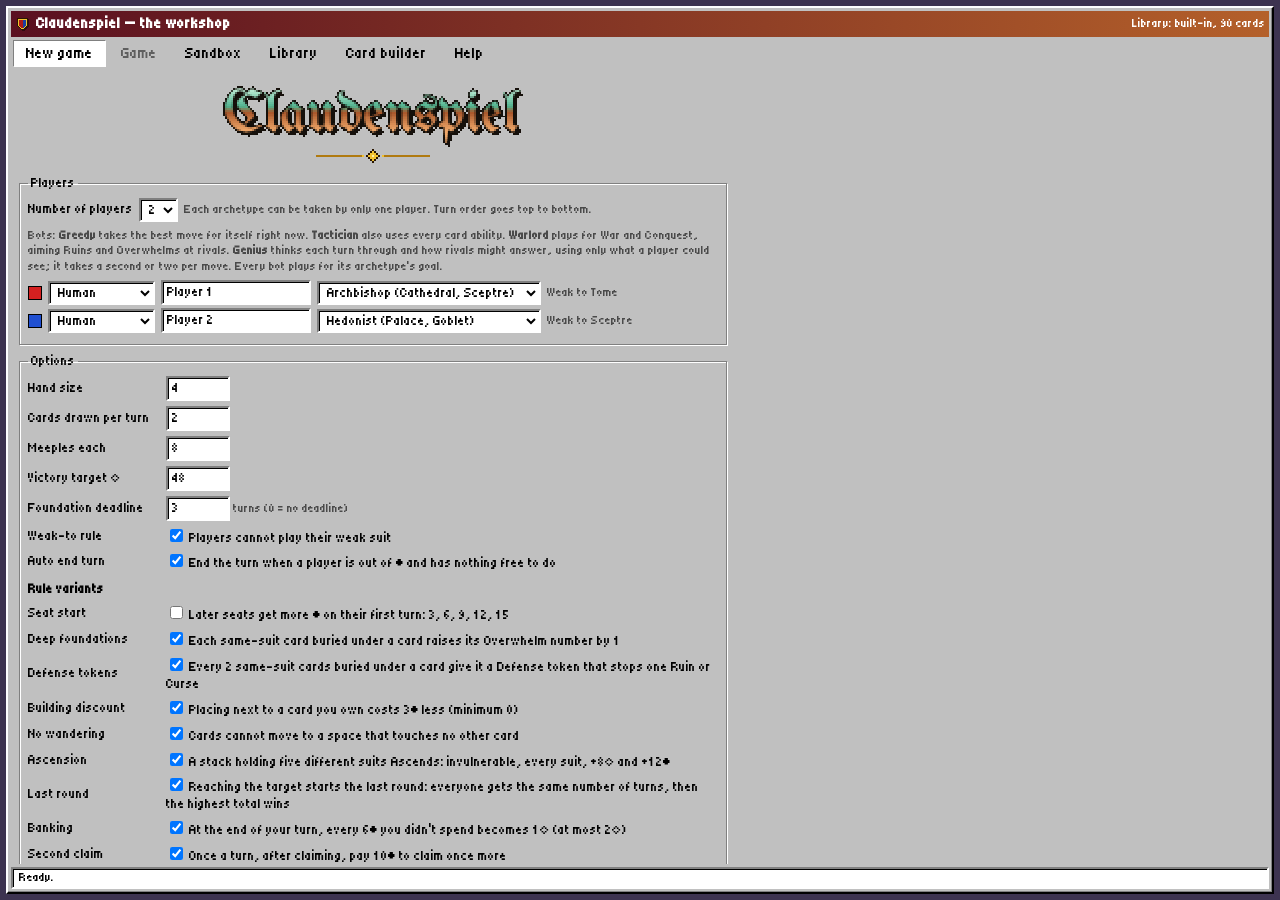
==== commit a355d08d: "Claudenspiel 0.2: Grounds, banking, a second claim and the seat handicap - Grounds, the first terrai" ====
--- a/claudenspiel.html
+++ b/claudenspiel.html
@@ -534,6 +534,18 @@
 h1.logo.small { width: 300px; }
 @media (max-width: 460px) { h1.logo { width: 300px; } }
 .log div.turn { color: #5a1020; }
+/* The score race bar under the board toolbar */
+.race { display: grid; gap: 2px; padding: 4px 8px; margin: 2px 0; font-size: 12px; }
+.race .lane { display: grid; grid-template-columns: 9em 1fr 3.5em; align-items: center; gap: 6px; }
+.race .lane.cur .lname { font-weight: 700; }
+.race .lane.out { opacity: .45; }
+.race .lname { overflow: hidden; text-overflow: ellipsis; white-space: nowrap; }
+.race .track { position: relative; height: 8px; background: var(--field); border: 1px solid var(--lo); }
+.race .fill { position: absolute; inset: 0 auto 0 0; }
+.race .goal { position: absolute; top: -3px; bottom: -3px; width: 2px; background: var(--title1); }
+.race b { text-align: right; font-variant-numeric: tabular-nums; }
+.race .lastround { color: var(--title1); font-weight: 700; }
+@media (max-width: 760px) { .race { display: none; } }
 </style></head><body><div id="app"></div><script>
 /* Kartenspiel — starter data. Card definitions are plain JSON so they can live in a db later. */
 var KData = (function () {
@@ -554,7 +566,7 @@
     return d;
   }
 
-  // The starter library (87 cards). Card fields:
+  // The starter library (87 cards in Kartenspiel; Claudenspiel adds its own, such as the Grounds). Card fields:
   //   id                    unique; used in saves and to look the card up
   //   name, suit, type      type is one of TYPES above
   //   cost, income          ● to place it; ● it gives its owner each turn
@@ -810,7 +822,7 @@
     "cost": 16,
     "copies": 1,
     "income": 6,
-    "text": "Worth 8◇. Double its value if fully surrounded.",
+    "text": "Worth 6◇. Double its value if fully surrounded.",
     "place": [
      "N",
      "E",
@@ -820,7 +832,7 @@
     "overwhelm": null,
     "score": {
      "kind": "flatDoubledIfSurrounded",
-     "n": 8
+     "n": 6
     },
     "sees": {
      "area": "adjacent"
@@ -1519,15 +1531,17 @@
     "cost": 6,
     "copies": 2,
     "income": 3,
-    "text": "2◇ per adjacent Leaf card.",
+    "text": "3◇ per adjacent Leaf card.",
     "place": [
      "N",
-     "S"
+     "E",
+     "S",
+     "W"
     ],
     "overwhelm": null,
     "score": {
      "kind": "perAdjacentSuit",
-     "n": 2,
+     "n": 3,
      "suit": "Leaf"
     },
     "sees": {
@@ -3896,6 +3910,111 @@
     "weakTo": "",
     "art": "",
     "note": "PLACEHOLDER cost (the sheet gave none). The protection ends if Standard Bearer is unburied."
+   },
+   {
+    "type": "Grounds",
+    "copies": 2,
+    "income": 0,
+    "place": [
+     "N",
+     "E",
+     "S",
+     "W"
+    ],
+    "overwhelm": null,
+    "score": {
+     "kind": "none"
+    },
+    "sees": {
+     "area": "adjacent"
+    },
+    "onPlay": [],
+    "curse": null,
+    "ability": null,
+    "perTurn": null,
+    "incomePerToken": 0,
+    "archetype": "",
+    "weakTo": "",
+    "art": "",
+    "note": "Claudenspiel 0.2: the first Grounds. Shelter for a crowded Kingdom.",
+    "id": "marsh",
+    "name": "Marsh",
+    "suit": "Leaf",
+    "cost": 6,
+    "mods": {
+     "owShift": 1
+    },
+    "text": "Grounds: nobody claims it, and it never counts as an enemy. Cards next to it need one more enemy to be Overwhelmed."
+   },
+   {
+    "type": "Grounds",
+    "copies": 2,
+    "income": 0,
+    "place": [
+     "N",
+     "E",
+     "S",
+     "W"
+    ],
+    "overwhelm": null,
+    "score": {
+     "kind": "none"
+    },
+    "sees": {
+     "area": "adjacent"
+    },
+    "onPlay": [],
+    "curse": null,
+    "ability": null,
+    "perTurn": null,
+    "incomePerToken": 0,
+    "archetype": "",
+    "weakTo": "",
+    "art": "",
+    "note": "Claudenspiel 0.2: lay it beside a rival's best card.",
+    "id": "battlefield",
+    "name": "Battlefield",
+    "suit": "Sword",
+    "cost": 6,
+    "mods": {
+     "owShift": -1
+    },
+    "text": "Grounds: nobody claims it, and it never counts as an enemy. Cards next to it need one fewer enemy to be Overwhelmed."
+   },
+   {
+    "type": "Grounds",
+    "copies": 2,
+    "income": 0,
+    "place": [
+     "N",
+     "E",
+     "S",
+     "W"
+    ],
+    "overwhelm": null,
+    "score": {
+     "kind": "none"
+    },
+    "sees": {
+     "area": "adjacent"
+    },
+    "onPlay": [],
+    "curse": null,
+    "ability": null,
+    "perTurn": null,
+    "incomePerToken": 0,
+    "archetype": "",
+    "weakTo": "",
+    "art": "",
+    "note": "Claudenspiel 0.2: open to everyone, so place it where you will build next.",
+    "id": "crossroads",
+    "name": "Crossroads",
+    "suit": "Goblet",
+    "cost": 3,
+    "mods": {
+     "adjacentCost": -3
+    },
+    "text": "Grounds: nobody claims it, and it never counts as an enemy. Placing a card next to it costs 3● less."
    }
   ].map(c);
 
@@ -3922,6 +4041,7 @@
   var DIRS = { N: [0, -1], E: [1, 0], S: [0, 1], W: [-1, 0] };
   var DIAG = [[1, 1], [1, -1], [-1, 1], [-1, -1]];
   var SUITS = ['Sceptre', 'Goblet', 'Sword', 'Bone', 'Leaf', 'Tome'];
+  var BANK_RATE = 6, BANK_MAX = 2, CLAIM_PRICE = 10;   // Claudenspiel's economy: banking and the bought claim
 
   // K / XY convert between [x, y] and the "x,y" key used by st.board.
   function clone(o) { return JSON.parse(JSON.stringify(o)); }
@@ -3978,7 +4098,9 @@
   function untargetable(st, uid) { return isFoundation(st, uid) || !!(rawDef(st, uid).mods || {}).immune || !!(st.cards[uid] && st.cards[uid].ascended); }
   function unburiable(st, uid) { var m = rawDef(st, uid).mods || {}; return untargetable(st, uid) || !!m.unburiable; }
   // Foundations, Curses and kingdomOf cards (The Wise Old Tree) never take meeples.
-  function unclaimable(st, uid) { var d = def(st, uid); return d.type === 'Foundation' || d.type === 'Curse' || !!(d.mods && d.mods.kingdomOf); }
+  // Grounds (Claudenspiel): terrain on the board that nobody owns.
+  function unclaimable(st, uid) { var d = def(st, uid); return d.type === 'Foundation' || d.type === 'Curse' || d.type === 'Grounds' || !!(d.mods && d.mods.kingdomOf); }
+  function isGrounds(st, uid) { return !!uid && rawDef(st, uid).type === 'Grounds'; }
   // A player's Kingdom: every cell whose top card they own.
   function kingdom(st, p) { return keys(st).filter(function (k) { return ownedBy(st, k, p); }); }
   // Curses have two modes: "under" (tucked beneath the target) and "top" (covers it, like Sarcophagus).
@@ -4158,7 +4280,7 @@
     if (isFree(st, uid)) return 0;
     var d = rawDef(st, uid), extra = 0;
     n4(k).forEach(function (x) { if (active(st, x)) { var m = def(st, top(st, x)).mods || {}; if (m.adjacentCost) extra += +m.adjacentCost; } });
-    var total = (+d.cost || 0) + extra + taxAt(st, k);
+    var total = Math.max(0, (+d.cost || 0) + extra + taxAt(st, k));   // Crossroads makes extra negative
     if (st.opts.adjDiscount && st.cur != null && n4(k).some(function (x) { return ownedBy(st, x, st.cur); })) total = Math.max(0, total - 3);
     return total;
   }
@@ -4241,10 +4363,13 @@
   // 8 for Foundations, which also count diagonals), adjusted by burials and Curses.
   function overwhelmCount(st, k) {
     var u = top(st, k); if (!u) return null;
+    // Grounds are never Overwhelmed and never count as an enemy; their owShift moves the number for cards next to them.
+    if (isGrounds(st, u)) return { n: 0, th: 99, bonus: 0, minus: 0 };
     var fd = isFoundation(st, u), d = def(st, u), en = enemies(st, suitOf(st, u));
     var around = fd ? n8(k) : n4(k);
-    var n = around.filter(function (x) { var t = top(st, x); return t && en.some(function (s) { return hasSuit(st, t, s); }); }).length;
+    var n = around.filter(function (x) { var t = top(st, x); return t && !isGrounds(st, t) && en.some(function (s) { return hasSuit(st, t, s); }); }).length;
     var th = d.overwhelm != null && d.overwhelm !== '' ? +d.overwhelm : (fd ? 8 : 3), bonus = st.opts.burySuitOW ? onSuitBuried(st, k) : 0;
+    n4(k).forEach(function (x) { var t = top(st, x); if (isGrounds(st, t) && active(st, x)) bonus += +((def(st, t).mods || {}).owShift || 0); });
     var minus = curseFx(st, k, 'owMinus') + curseFx(st, k, 'intoxicate');
     return { n: n, th: Math.max(1, th + bonus - minus), bonus: bonus, minus: minus };
   }
@@ -4975,7 +5100,7 @@
     var st = {
       v: 1, defs: {}, players: [], cur: 0, round: 1, deck: [], discard: [], board: {}, cards: {}, uid: 1,
       turn: null, res: null, pending: null, reveal: null, log: [], winner: null, seed: (setup.seed || Date.now()) % 2147483647,
-      opts: { handSize: setup.handSize || 4, meeples: setup.meeples || 8, target: setup.target || 48, sandbox: !!setup.sandbox, enforceWeak: setup.enforceWeak !== false, lastRound: setup.lastRound !== false, foundationBy: setup.foundationBy || 3, drawPerTurn: setup.drawPerTurn != null ? +setup.drawPerTurn : 2, autoEnd: setup.autoEnd !== false, seatStart: setup.seatStart === true,
+      opts: { handSize: setup.handSize || 4, meeples: setup.meeples || 8, target: setup.target || 48, sandbox: !!setup.sandbox, enforceWeak: setup.enforceWeak !== false, lastRound: setup.lastRound !== false, banking: setup.banking !== false, seatTokens: setup.seatTokens != null ? +setup.seatTokens : (setup.players.length > 2 ? 3 : 0) /* 2 players are already even */, buyClaim: setup.buyClaim !== false, foundationBy: setup.foundationBy || 3, drawPerTurn: setup.drawPerTurn != null ? +setup.drawPerTurn : 2, autoEnd: setup.autoEnd !== false, seatStart: setup.seatStart === true,
         burySuitOW: setup.burySuitOW !== false, defense: setup.defense !== false, adjDiscount: setup.adjDiscount !== false, noWander: setup.noWander !== false, ascension: setup.ascension !== false }
     };
     defs.forEach(function (d) { var c = clone(d); c.art = ''; st.defs[d.id] = c; });
@@ -4992,6 +5117,9 @@
       defs.forEach(function (d) { if (d.type === 'Foundation') return; for (var i = 0; i < (+d.copies || 0); i++) st.deck.push(mk(d.id)); });
       shuffle(st.deck, st);
       st.players.forEach(function (pl, i) { draw(st, i, st.opts.handSize); });
+      // Seat handicap (Claudenspiel): with the last round, later seats see the score to beat, so earlier seats start
+      // with opts.seatTokens◇ for every seat after them.
+      if (st.opts.seatTokens) st.players.forEach(function (pl, i) { pl.tokens = st.opts.seatTokens * (st.players.length - 1 - i); });
       st.players[0].turns = 1;
       log(st, 'New game: ' + st.players.map(function (p) { return p.name + ' (' + p.arch + ')'; }).join(', ') + '.');
       beginTurn(st);
@@ -5160,6 +5288,19 @@
         startRes(st, 'ability', au, ak, steps); return st;
       }
 
+      // Buy a second claim (Claudenspiel): once a turn, after claiming, pay CLAIM_PRICE● to claim again.
+      case 'buyClaim': {
+        if (!st.opts.buyClaim) return err(st, 'Buying a claim is switched off for this game.');
+        if (st.pending || st.res) return err(st, 'Finish the current effect first.');
+        if (!st.turn.started) return err(st, 'Start your turn first.');
+        if (!st.turn.claimed) return err(st, 'You still have your claim for this turn.');
+        if (st.turn.boughtClaim) return err(st, 'You can buy only one extra claim a turn.');
+        // Paid from this turn's ● only, never from Reserves (Warcamp would otherwise buy one every turn).
+        var bp = st.players[p]; if ((bp.ap || 0) < CLAIM_PRICE) return err(st, 'A second claim costs ' + CLAIM_PRICE + '● of this turn’s ● (Reserves can’t pay for it).');
+        if (bp.meeples <= 0) return err(st, 'You have no meeples left.');
+        bp.ap -= CLAIM_PRICE; st.turn.claimed = false; st.turn.boughtClaim = true; log(st, bp.name + ' pays ' + CLAIM_PRICE + '● for a second claim.'); return st;
+      }
+
       // Discard 2 cards, draw 1.
       case 'swap': {
         if (st.pending || st.res) return err(st, 'Finish the current effect first.');
@@ -5177,6 +5318,8 @@
         if (!st.turn.started) return err(st, 'Start your turn first.');
         var ep = st.players[p];
         if (!ep.foundationPlaced && ep.turns >= st.opts.foundationBy && st.opts.foundationBy > 0) return err(st, 'You must place your Foundation by your turn ' + st.opts.foundationBy + '.');
+        // Banking (Claudenspiel): every full BANK_RATE● left unspent becomes a 1◇ token, at most BANK_MAX a turn.
+        if (st.opts.banking) { var bk = Math.min(BANK_MAX, Math.floor((ep.ap || 0) / BANK_RATE)); if (bk > 0) { ep.tokens = (ep.tokens || 0) + bk; ep.ap -= bk * BANK_RATE; log(st, ep.name + ' banks ' + bk + '◇ from unspent ●.'); } }
         endOfTurnEffects(st); afterBoardChange(st, p);
         if (st.res || st.pending) { st.endAfter = true; return st; }
         finishTurn(st, p); return st;
@@ -5302,7 +5445,7 @@
     newGame: newGame, apply: apply, scores: scores, income: income, cardValue: cardValue, volcanicBonus: volcanicBonus,
     legalCells: legalCells, needsPlacement: needsPlacement, protectedStack: protectedStack, funds: funds, curseFx: curseFx, hasSuit: hasSuit, onSuitBuried: onSuitBuried, valueParts: valueParts, bankedBreakdown: bankedBreakdown, abilityReady: abilityReady, isFree: isFree, untargetable: untargetable, playBlock: playBlock, sight: sight, bounds: bounds, top: top, keys: keys, def: def, rawDef: rawDef,
     suitOf: suitOf, isCursed: isCursed, isCovered: isCovered, noIncome: noIncome, overwhelmCount: overwhelmCount, enemies: enemies,
-    archInfo: archInfo, kingdom: kingdom, claimOptions: claimOptions, redact: redact, cardIncome: cardIncome, n4: n4, K: K, XY: XY, SUITS: SUITS
+    archInfo: archInfo, isGrounds: isGrounds, CLAIM_PRICE: CLAIM_PRICE, BANK_RATE: BANK_RATE, BANK_MAX: BANK_MAX, kingdom: kingdom, claimOptions: claimOptions, redact: redact, cardIncome: cardIncome, n4: n4, K: K, XY: XY, SUITS: SUITS
   };
 })();
 if (typeof module !== 'undefined') module.exports = KEngine;
@@ -5488,7 +5631,13 @@
       if(!st.turn.claimed){ const c=bestClaim(st,p,strat); if(c) st=c; } }
     if(!st.turn.claimed){ const c=bestClaim(st,p,strat); if(c) st=c; }
     if(strat!=='greedy'&&strat!=='quick') st=useAbilities(st,p,strat,stats); else st=useAbilities(st,p,'greedy',stats);
+    st=buyClaim(st,p,strat,stats);
     return swapDead(st,p,stats); }
+  // Claudenspiel: pay for a second claim when the best claim is worth more than the ● would bank (10● ≈ 1.7◇).
+  function buyClaim(st,p,strat,stats){ if(!st.opts.buyClaim||!st.turn.claimed||st.turn.boughtClaim) return st;
+    const s=ap(st,{t:'buyClaim'}); if(!s) return st; const c=bestClaim(s,p,strat); if(!c) return st;
+    const bar=strat==='gsim'?1:(st.opts.banking?1.7:0.5);
+    if(evalState(st,c,p,strat)>bar){ stats.bought=(stats.bought||0)+1; return c; } return st; }
 
   // The rest of the current player's turn as a list of actions, for replaying one at a time (single player).
   // It ends with endTurn and any answers given right after it; replay stops early at a prompt meant for someone else.
@@ -5567,7 +5716,8 @@
         if(!E.needsPlacement(d)){ if((E.isFree(w,u)?0:+d.cost)<=cash) add(resolve(ap(w,{t:'cast',uid:u}),p,'gsim'),u); return; }
         const L=E.legalCells(w,u); Object.keys(L).filter(k=>L[k]<=cash).slice(0,24).forEach(k=>{ const s=resolve(ap(w,{t:'play',uid:u,k}),p,'gsim'); if(!s||s.pending) return; add(s.turn.claimed?s:(bestClaim(s,p,'gsim')||s),u); }); });
       E.keys(w).forEach(k=>{ if(E.abilityReady(w,k)) add(resolve(ap(w,{t:'ability',k}),p,'gsim'),'A'+k); });
-      E.claimOptions(w,p).forEach(k=>add(ap(w,{t:'claim',k}),'C'+k)); }
+      E.claimOptions(w,p).forEach(k=>add(ap(w,{t:'claim',k}),'C'+k));
+      const bw=ap(w,{t:'buyClaim'}); if(bw) E.claimOptions(bw,p).forEach(k=>add(ap(bw,{t:'claim',k}),'B'+k)); }
     out.sort((a,b)=>b.v-a.v); const seen={}, keep=[];
     for(const o of out){ if((seen[o.key]||0)>=2&&o.key!=='line') continue; seen[o.key]=(seen[o.key]||0)+1; keep.push(o); if(keep.length>=GENIUS.lines) break; }
     if(!keep.some(o=>o.key==='line')) keep.push(out.find(o=>o.key==='line'));
@@ -5848,6 +5998,14 @@
 /* Claudenspiel patch notes, newest first (the fork's own; Kartenspiel's are in ../src/patchnotes.js).
    v must be new for each entry. Players who have played before see the newest one in a "What's new" window. */
 var KPatch = [
+  { v: 'cs-0.2', date: '3 November 2026', title: 'Claudenspiel 0.2: ground, gold and the race', notes: [
+    '<b>Grounds</b>, the first terrain cards: placed like a Structure, claimed by nobody, never an enemy. <b>Marsh</b> shelters its neighbours from Overwhelm, <b>Battlefield</b> exposes them, <b>Crossroads</b> makes building next to it 3● cheaper.',
+    '<b>Banking</b>: every 6● you don’t spend becomes 1◇ at the end of your turn (at most 2◇).',
+    '<b>Buy a second claim</b> for 10● once a turn, paid from this turn’s ● (not Reserves).',
+    'With three or more players, earlier seats start with 3◇ for each seat after them: the last round let later seats see the score to beat.',
+    'A <b>race bar</b> above the board shows everyone’s ◇ on one track to 48, and rings the bell for the last round.',
+    '<b>Obelisk</b> is worth 6◇ (12◇ surrounded). <b>Fountain</b> pays 3◇ per Leaf neighbour and joins on any side.'
+  ] },
   { v: 'cs-0.1', date: '3 November 2026', title: 'Claudenspiel 0.1: the fork', notes: [
     'Claudenspiel splits off from Kartenspiel as its own game, with its own saves, look and rules.',
     'A <b>116-card deck</b>: staples have two or three copies, the strongest and strangest cards stay single. No more reshuffles at big tables.',
@@ -6494,7 +6652,18 @@
       '<button class="btn sm" data-act="suits" title="Which suits pressure which">Suits</button>' +
       '<label>Overlay <select data-sel="overlay">' + [['none', 'None'], ['quick', 'Quickview (● and ◇)'], ['war', 'War (Overwhelm)']].map(function (o) { return '<option value="' + o[0] + '"' + ((u.overlay || 'none') === o[0] ? ' selected' : '') + '>' + o[1] + '</option>'; }).join('') + '</select></label>' +
       overlayTotal(ctx) +
-      '<span class="muted legend">Yellow: what the selected card sees (filled = counted). Blue: cards that see it.</span></div>';
+      '<span class="muted legend">Yellow: what the selected card sees (filled = counted). Blue: cards that see it.</span></div>' + raceBar(ctx);
+  }
+  // Claudenspiel: the race to the target, every player on one track. A bell marks the last round once it has begun.
+  function raceBar(ctx) {
+    var st = ctx.state; if (ctx.kind !== 'game') return '';
+    var sc = E.scores(st), T = +st.opts.target || 48, top = Math.max(T, Math.max.apply(null, sc.map(function (s) { return s.total; })));
+    var lanes = st.players.map(function (pl, i) {
+      var t = sc[i].total, w = Math.max(1, Math.round(100 * Math.min(t, top) / top));
+      return '<div class="lane' + (i === st.cur ? ' cur' : '') + (pl.out ? ' out' : '') + '" title="' + esc(pl.name) + ': ' + t + '◇ of ' + T + '◇"><span class="lname">' + esc(pl.name) + '</span>' +
+        '<span class="track"><span class="fill" style="width:' + w + '%;background:' + pl.color + '"></span><span class="goal" style="left:' + Math.round(100 * T / top) + '%"></span></span><b>' + t + '◇</b></div>';
+    }).join('');
+    return '<div class="race raised" role="img" aria-label="Score race to ' + T + '◇">' + lanes + (st.lastRound ? '<div class="lastround">🔔 Last round: ' + esc(st.players[st.lastRound.by].name) + ' reached ' + T + '◇</div>' : '') + '</div>';
   }
 
   /* ---------------- inspector ---------------- */
@@ -6608,7 +6777,7 @@
         '<td title="Cards ' + sc[i].cards + ' + tokens ' + sc[i].tokens + '">' + sc[i].total + '</td><td>' + (isCur || ctx.kind === 'sandbox' ? pl.ap : '') + '</td><td>' + pl.meeples + '</td>' + (ctx.kind === 'game' ? '<td>' + pl.hand.length + '</td>' : '') + '</tr>';
     });
     h += '</table>';
-    if (ctx.kind === 'game') h += '<p class="small muted" style="margin:4px 0 0">First to ' + st.opts.target + '◇ at the end of their turn wins. Banked tokens are included.</p>';
+    if (ctx.kind === 'game') h += '<p class="small muted" style="margin:4px 0 0">' + (st.opts.lastRound ? 'Reaching ' + st.opts.target + '◇ starts the last round; then the highest total wins.' : 'First to ' + st.opts.target + '◇ at the end of their turn wins.') + ' Banked tokens are included.</p>';
     return h;
   }
   function playerCards(ctx) {
@@ -6620,7 +6789,7 @@
         '<div class="small">♟ ' + pl.meeples + ' meeples' + (ctx.kind === 'game' ? ' · ' + pl.hand.length + ' in hand' : '') + (pl.reserve > 0 ? ' · ' + pl.reserve + '● Reserves' : '') + '</div></div></div></div>';
     });
     h += '</div>';
-    if (ctx.kind === 'game') h += '<p class="small muted" style="margin:4px 0 0">First to ' + st.opts.target + '◇ at the end of their turn wins. Banked tokens are included.</p>';
+    if (ctx.kind === 'game') h += '<p class="small muted" style="margin:4px 0 0">' + (st.opts.lastRound ? 'Reaching ' + st.opts.target + '◇ starts the last round; then the highest total wins.' : 'First to ' + st.opts.target + '◇ at the end of their turn wins.') + ' Banked tokens are included.</p>';
     return h;
   }
   // Pick a color for a log line by matching its text.
@@ -6707,7 +6876,7 @@
 
   /* ----- new game ----- */
   // New game page options, kept for the next game.
-  var setup = { n: 2, players: [], handSize: 4, drawPerTurn: 2, meeples: 8, target: 48, enforceWeak: true, foundationBy: 3, autoEnd: true, seatStart: false, burySuitOW: true, defense: true, adjDiscount: true, noWander: true, ascension: true, lastRound: true };
+  var setup = { n: 2, players: [], handSize: 4, drawPerTurn: 2, meeples: 8, target: 48, enforceWeak: true, foundationBy: 3, autoEnd: true, seatStart: false, burySuitOW: true, defense: true, adjDiscount: true, noWander: true, ascension: true, lastRound: true, banking: true, buyClaim: true };
   (function () { var s = lsGet('cs.setup'); if (s && s.players && s.players.length) for (var k in s) setup[k] = s[k]; })();   // the last game's setup
   function archetypes() { return sortLib(app.lib.filter(function (c) { return c.type === 'Foundation' && c.archetype; })); }
   function ensureSetup() {
@@ -6746,6 +6915,8 @@
       '<label>No wandering</label><label><input type="checkbox" data-set="noWander"' + (setup.noWander ? ' checked' : '') + '> Cards cannot move to a space that touches no other card</label>' +
       '<label>Ascension</label><label><input type="checkbox" data-set="ascension"' + (setup.ascension ? ' checked' : '') + '> A stack holding five different suits Ascends: invulnerable, every suit, +8◇ and +12●</label>' +
       '<label>Last round</label><label><input type="checkbox" data-set="lastRound"' + (setup.lastRound !== false ? ' checked' : '') + '> Reaching the target starts the last round: everyone gets the same number of turns, then the highest total wins</label>' +
+      '<label>Banking</label><label><input type="checkbox" data-set="banking"' + (setup.banking !== false ? ' checked' : '') + '> At the end of your turn, every 6● you didn’t spend becomes 1◇ (at most 2◇)</label>' +
+      '<label>Second claim</label><label><input type="checkbox" data-set="buyClaim"' + (setup.buyClaim !== false ? ' checked' : '') + '> Once a turn, after claiming, pay 10● to claim once more</label>' +
       '</div></fieldset>';
     var dup = {}, bad = false; for (var j = 0; j < setup.n; j++) { if (dup[setup.players[j].arch]) bad = true; dup[setup.players[j].arch] = 1; }
     h += '<div class="row"><button class="btn def" data-act="start"' + (bad ? ' disabled' : '') + '>Start game</button>' + (bad ? '<span class="err">Two players picked the same archetype.</span>' : '') +
@@ -6762,7 +6933,7 @@
     var h = '<div class="page"><div class="gamegrid">';
     h += '<div class="left"><div class="pane raised" style="flex:0 0 auto">' + playersPanel(ctx) + '</div>';
     h += '<div class="pane raised col" style="flex:0 0 auto"><div class="apbox"><span data-fx="jar">' + apJar(st.turn.started ? pl.ap : 0) + '</span><div><div class="bignum">' + (st.turn.started ? pl.ap : '—') + '<span class="unit">●</span></div><div class="small">' + (st.turn.started ? (myTurn(ctx) ? 'Aktion points left' : esc(pl.name) + '’s ● left') : 'Turn not started') + '</div>' + (pl.debt > 0 ? '<div class="reserve" title="Owed for reactions; taken from your next turn">− ' + pl.debt + '● owed next turn</div>' : '') + (pl.reserve > 0 ? '<div class="reserve" title="Reserves are spent like ● after your ● runs out, and stay between turns">+ ' + pl.reserve + '● Reserves</div>' : '') +
-      (st.turn.started ? (function () { var co = E.claimOptions(st, st.cur).length; return '<div class="claimstate' + (co ? ' avail' : '') + '">' + (st.turn.claimed ? 'Claim used' : co ? meepleChip(ctx) + ' Claim available' : 'Claim: nothing to claim yet') + '</div>'; })() : '') + '</div></div>' +
+      (st.turn.started ? (function () { var co = E.claimOptions(st, st.cur).length; return '<div class="claimstate' + (co ? ' avail' : '') + '">' + (st.turn.claimed ? 'Claim used' : co ? meepleChip(ctx) + ' Claim available' : 'Claim: nothing to claim yet') + '</div>' + (st.opts.buyClaim && st.turn.claimed && !st.turn.boughtClaim && myTurn(ctx) && (st.players[st.cur].ap || 0) >= E.CLAIM_PRICE && st.players[st.cur].meeples > 0 ? '<button class="btn sm" data-act="buyClaim" title="Claudenspiel: once a turn, pay ' + E.CLAIM_PRICE + '● to claim once more">Buy a claim (' + E.CLAIM_PRICE + '●)</button>' : ''); })() : '') + '</div></div>' +
       '<div class="row"><button class="btn def big" data-act="endTurn"' + (myTurn(ctx) && st.turn.started && !st.pending && !st.res && st.winner == null ? '' : ' disabled') + '>End turn</button>' +
       (ctx.online ? '' : '<button class="btn big" data-act="undo"' + (ctx.hist.length ? '' : ' disabled') + ' title="Undo the last action">Undo</button>') + '</div>' +
       (ctx.online ? '' : '<details class="small" data-keep="ref"' + (app.open.ref ? ' open' : '') + '><summary>Referee</summary><div class="col" style="margin-top:4px"><div class="row">● <button class="btn sm" data-act="apAdj" data-d="-1">−</button><button class="btn sm" data-act="apAdj" data-d="1">+</button> ◇ tokens <button class="btn sm" data-act="tokAdj" data-d="-1">−</button><button class="btn sm" data-act="tokAdj" data-d="1">+</button></div>' +
@@ -7151,14 +7322,21 @@
   // Help is a list of short sections with a table of contents; each section says which edition it belongs to
   // (online: the public site only; table: the playtest table only).
   function helpSections() {
-    var tap = 'Click (or tap)', dithry = ONLINE ? 'dithry/' : 'dithry.html';
+    var tap = 'Click (or tap)', dithry = ONLINE ? 'dithry/' : '../dithry.html';
     var S = [
       { id: 'start', title: 'Quick start', html: '<ol>' +
         (ONLINE ? '<li>On <b>Home</b>, choose <b>Single player</b> (against bots), <b>Pass-and-Play</b> (one device) or <b>Online</b>.</li>' : '<li>Open <b>New game</b>, pick 2–5 players and their archetypes, and press <b>Start game</b>.</li>') +
         '<li>On your first turn, play your <b>Foundation</b>: drag it onto the board.</li>' +
         '<li>Play more cards next to your cards, then <b>claim</b> one with a meeple.</li>' +
-        '<li>Press <b>End turn</b>. The first to <b>48◇</b> at the end of their turn wins.</li></ol>' +
+        '<li>Press <b>End turn</b>. Every 6● you didn’t spend banks 1◇ (at most 2). Reaching <b>48◇</b> starts the <b>last round</b>: everyone gets the same number of turns, then the highest total wins.</li></ol>' +
         '<p class="muted">The hint line above the board suggests a next step while you learn.</p>' },
+      { id: 'claudenspiel', title: 'What Claudenspiel changes', html: '<p>Claudenspiel is Claude’s own fork of Kartenspiel. Its rules differ:</p><ul>' +
+        '<li><b>The last round:</b> reaching the target starts it. Everyone gets the same number of turns, then the highest total wins; a tie goes to whoever got there first. With three or more players, earlier seats start with 3◇ for each seat after them, since later seats see the score to beat.</li>' +
+        '<li><b>Banking:</b> at the end of your turn, every 6● you didn’t spend becomes 1◇, at most 2◇ a turn.</li>' +
+        '<li><b>A second claim:</b> once a turn, after claiming, press <b>Buy a claim</b> and pay 10● to claim once more.</li>' +
+        '<li><b>Grounds:</b> terrain cards. You place them like a Structure, but nobody claims them and they never count as an enemy. <i>Marsh</i>: cards next to it need one more enemy to be Overwhelmed. <i>Battlefield</i>: one fewer. <i>Crossroads</i>: placing next to it costs 3● less.</li>' +
+        '<li>A 116-card deck with two or three copies of the staples, and reworked cards: Orchard, Observatory, Obelisk, Fountain, Revenge, Repent and Brambles.</li></ul>' +
+        '<p>Every rule can be switched off on the New game page.</p>' },
       { id: 'turn', title: 'A turn', html: '<ol>' +
         '<li><b>Start your turn.</b> You gain ● from your Kingdom (3● before your Foundation is down) and draw 2 cards. Or take back one meeple instead: that is your whole turn.</li>' +
         '<li><b>Play cards</b> while your ● lasts. Green-bordered cards in your hand are ones you can afford.</li>' +
@@ -7875,7 +8053,7 @@
       case 'fit': ctx.ui.fit = true; render(); return;
       case 'start': {
         var players = []; for (var i = 0; i < setup.n; i++) players.push({ name: setup.players[i].name.trim() || ('Player ' + (i + 1)), arch: setup.players[i].arch, color: COLORS[i] });
-        var st = E.newGame(app.lib, { seed: window.ksSeed, players: players, handSize: +setup.handSize || 4, meeples: +setup.meeples || 8, target: +setup.target || 48, enforceWeak: setup.enforceWeak, foundationBy: +setup.foundationBy, drawPerTurn: setup.drawPerTurn === '' || setup.drawPerTurn == null ? 2 : +setup.drawPerTurn, autoEnd: setup.autoEnd, seatStart: setup.seatStart, burySuitOW: setup.burySuitOW, defense: setup.defense, adjDiscount: setup.adjDiscount, noWander: setup.noWander, ascension: setup.ascension, lastRound: setup.lastRound !== false });
+        var st = E.newGame(app.lib, { seed: window.ksSeed, players: players, handSize: +setup.handSize || 4, meeples: +setup.meeples || 8, target: +setup.target || 48, enforceWeak: setup.enforceWeak, foundationBy: +setup.foundationBy, drawPerTurn: setup.drawPerTurn === '' || setup.drawPerTurn == null ? 2 : +setup.drawPerTurn, autoEnd: setup.autoEnd, seatStart: setup.seatStart, burySuitOW: setup.burySuitOW, defense: setup.defense, adjDiscount: setup.adjDiscount, noWander: setup.noWander, ascension: setup.ascension, lastRound: setup.lastRound !== false, banking: setup.banking !== false, buyClaim: setup.buyClaim !== false });
         st.players.forEach(function (pl, i) { var kind = setup.players[i].kind; if (kind && kind !== 'human') pl.bot = kind; });
         app.game = newCtx(st, 'game'); lsSet('cs.game', st); lsSet('cs.setup', setup); app.page = 'game'; render(); return;
       }
@@ -7894,6 +8072,7 @@
       }
       case 'resume': { var sv = lsGet('cs.game'); if (sv) { app.game = newCtx(sv, 'game'); app.page = 'game'; render(); } return; }
       case 'startTurn': dispatch(ctx, { t: 'startTurn' }); return;
+      case 'buyClaim': dispatch(ctx, { t: 'buyClaim' }); return;
       case 'reclaimMode': ctx.ui.mode = 'reclaim'; render(); return;
       case 'cancelMode': ctx.ui.mode = null; render(); return;
       case 'endTurn':   // with cards you could still play or a card you could claim, ask once first
